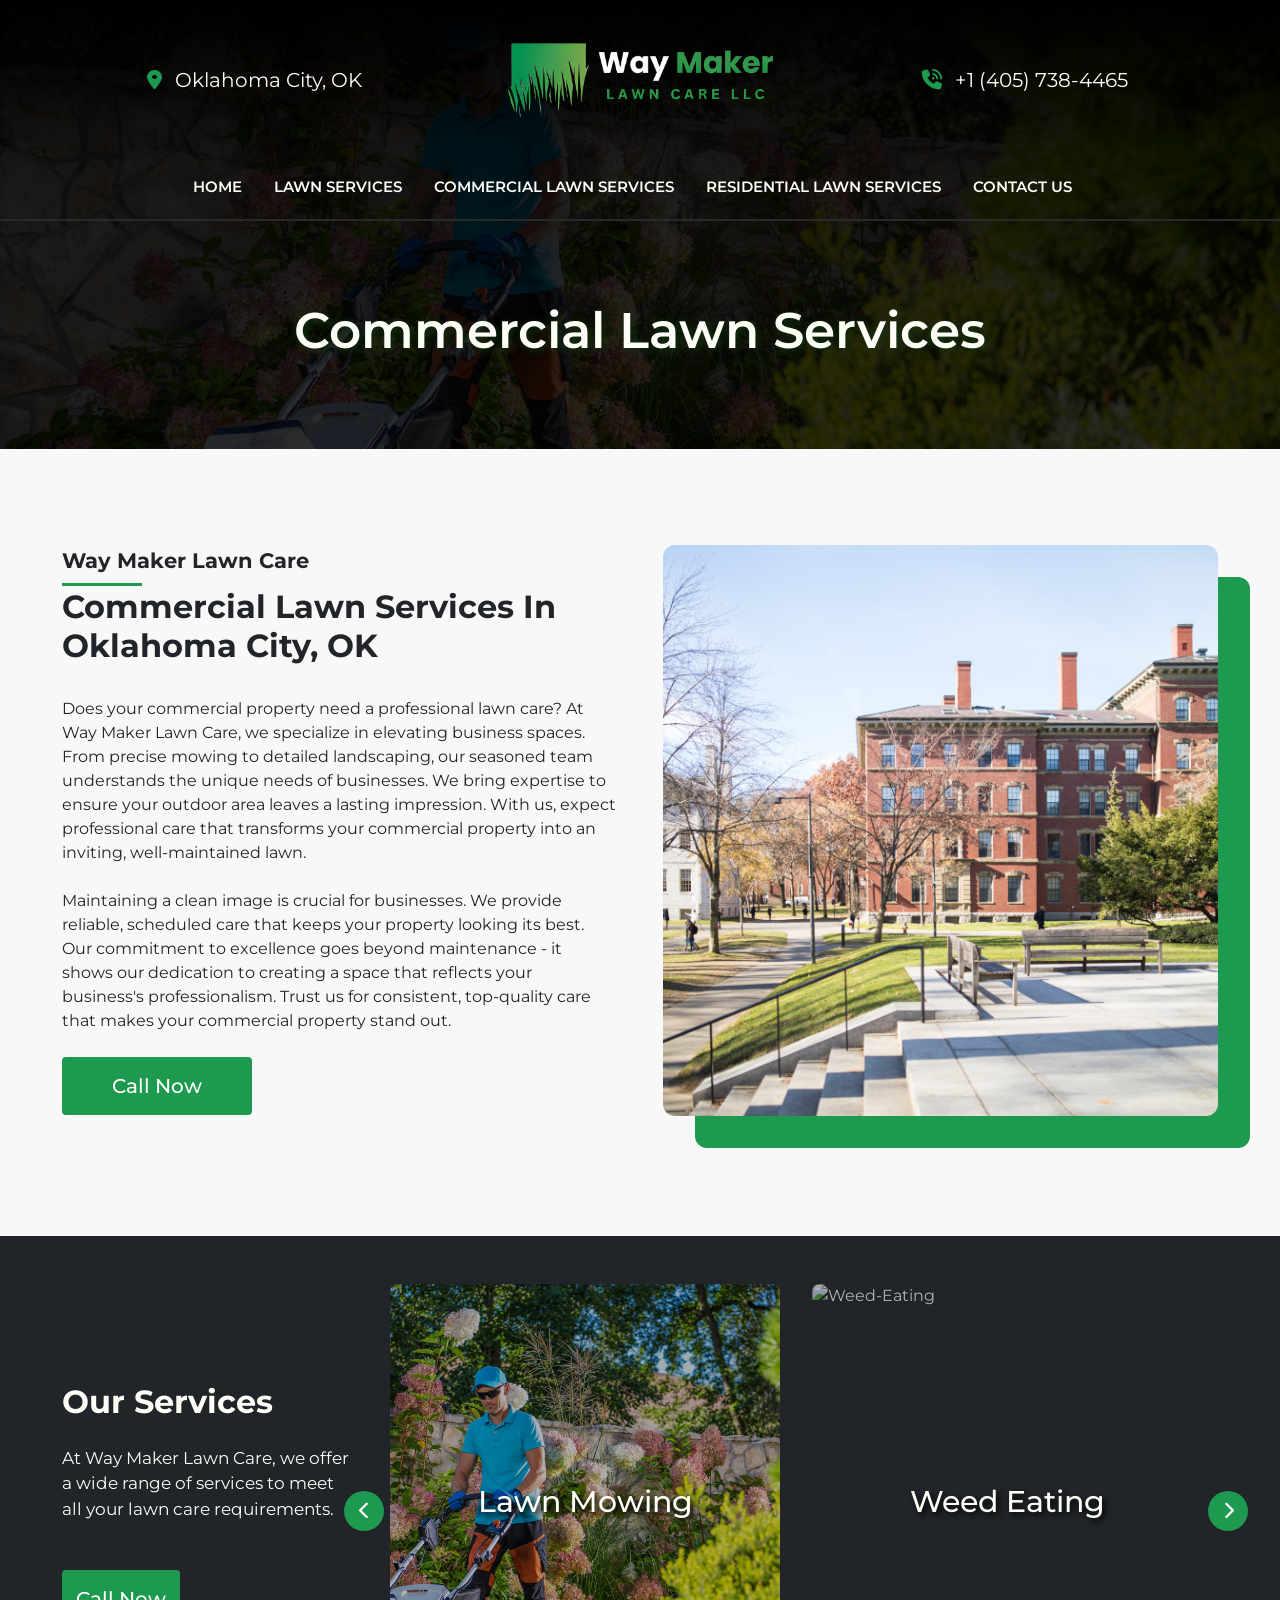
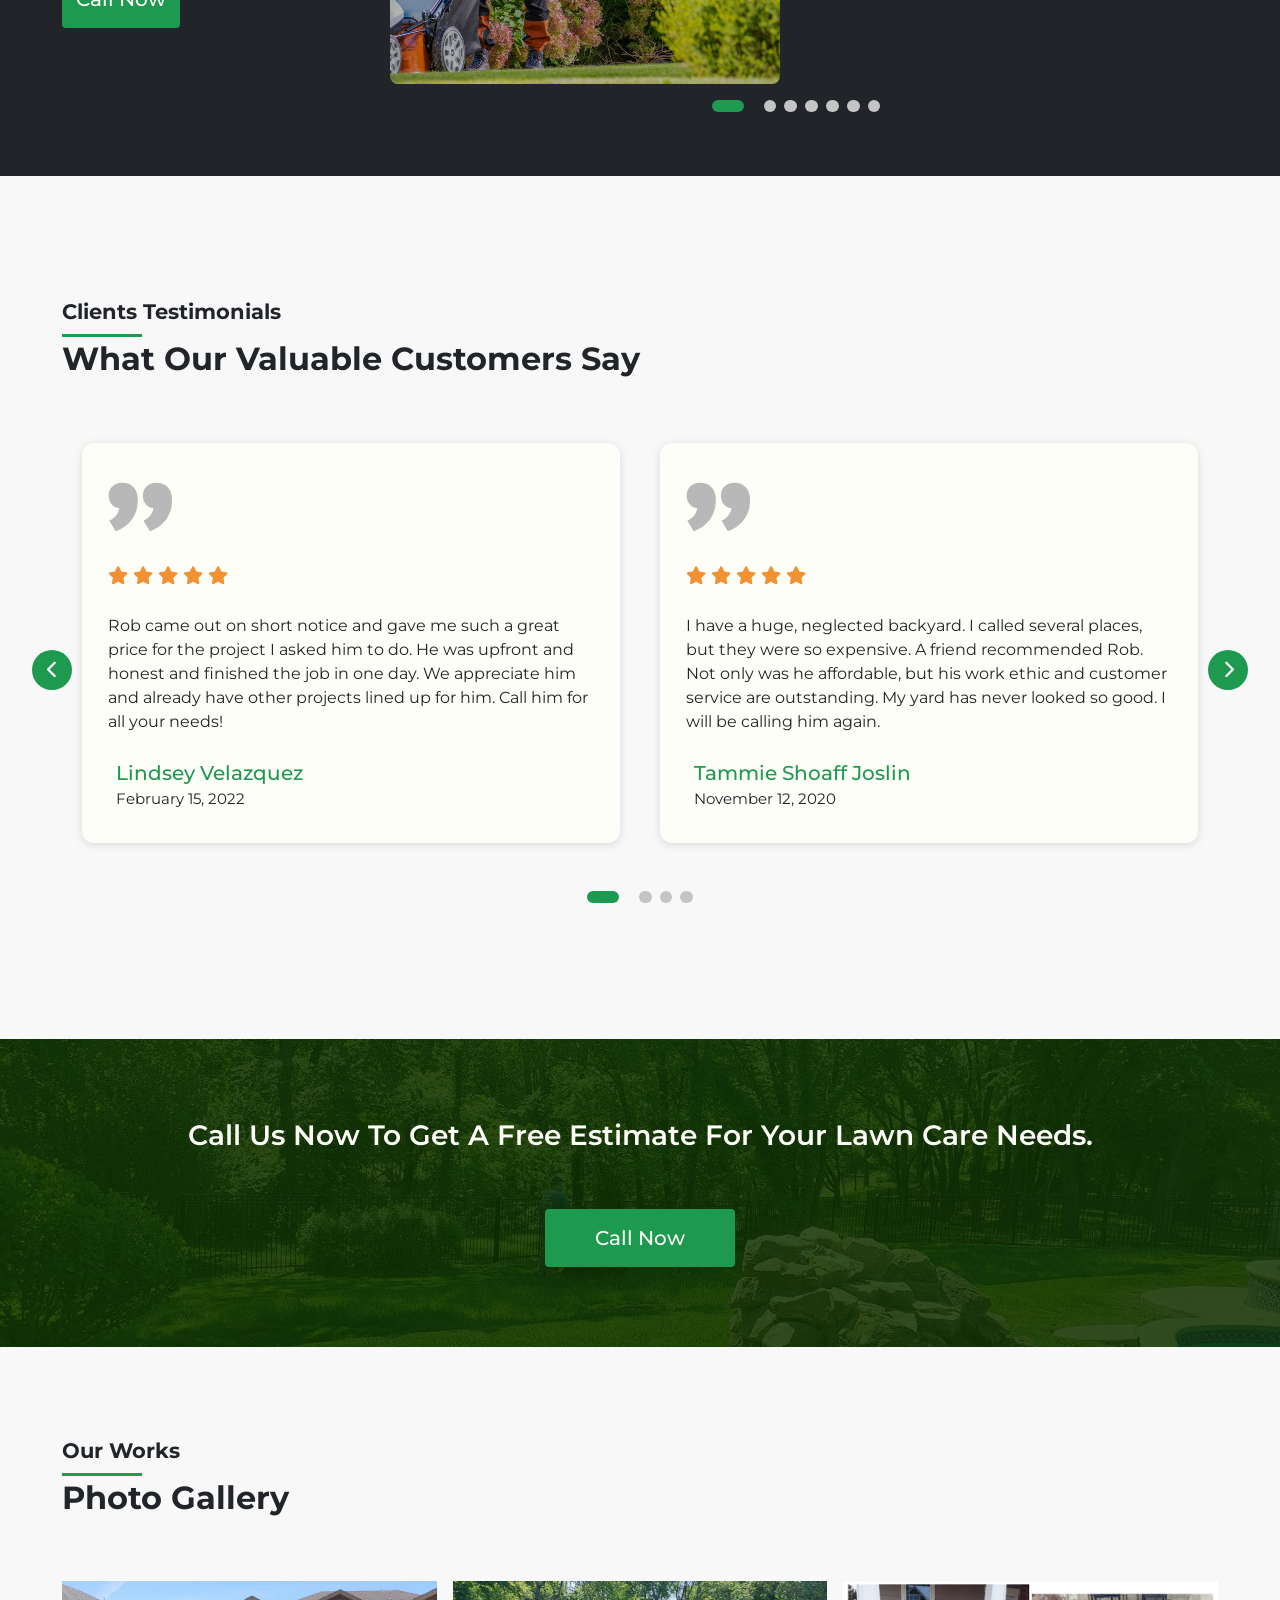
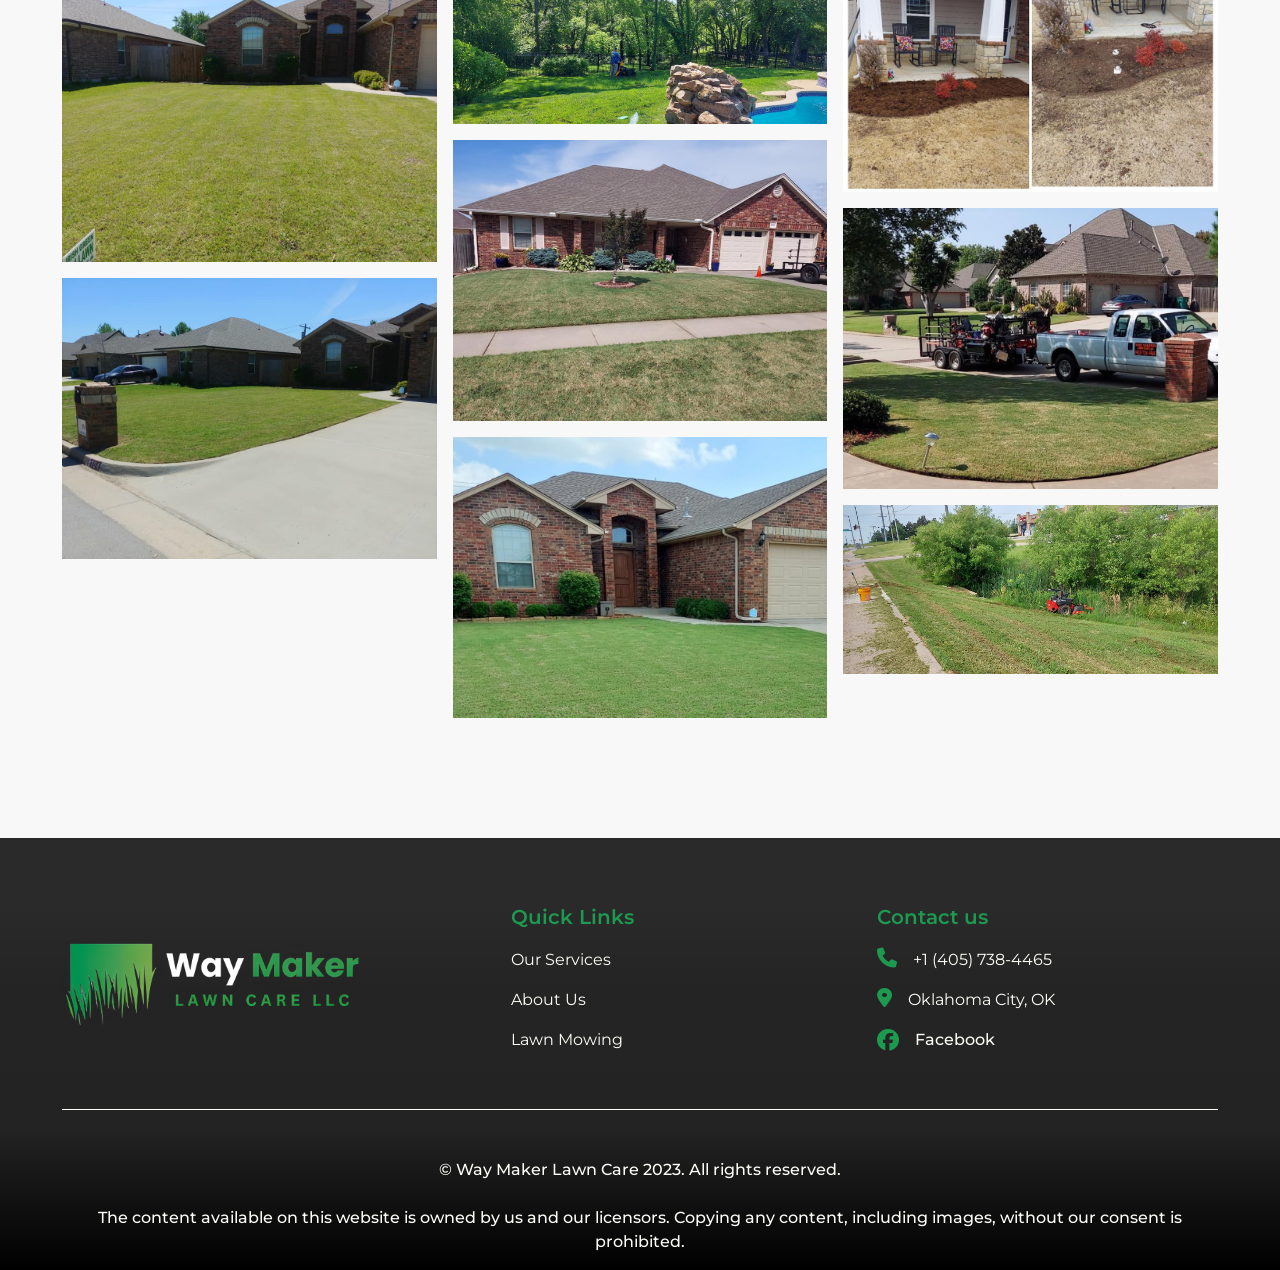
==== commerical-lawn-services-oklahoma-city.html @ 1c89752b "feat: seo" ====
<!DOCTYPE html>
<html lang="en">

<head>
    <meta charset="UTF-8">
    <meta http-equiv="X-UA-Compatible" content="IE=edge">
    <meta name="viewport" content="width=device-width, initial-scale=1 maximum-scale=1.0, user-scalable=no">
    <title>Commercial Lawn Services | Way Maker Lawn Care</title>

    <meta name="description" content="Discover top-notch commercial lawn services in Oklahoma City with Way Maker Lawn Care. Our expert team specializes in tailored solutions for businesses, ensuring inviting and well-maintained outdoor spaces. Trust us to keep your commercial property looking its best.">
    <meta name="keywords" content="commercial lawn services, Oklahoma City, business lawn care, professional landscaping, commercial property maintenance">
    
    <meta name="format-detection" content="telephone=no">

    <!-- CSS -->
    <link rel="stylesheet" href="/css/index.css">

    <link rel="stylesheet" href="https://cdnjs.cloudflare.com/ajax/libs/font-awesome/6.2.1/css/all.min.css"
        integrity="sha512-MV7K8+y+gLIBoVD59lQIYicR65iaqukzvf/nwasF0nqhPay5w/9lJmVM2hMDcnK1OnMGCdVK+iQrJ7lzPJQd1w=="
        crossorigin="anonymous" referrerpolicy="no-referrer">

    <link rel="apple-touch-icon" sizes="180x180" href="/img/apple-touch-icon.png">
    <link rel="icon" type="image/png" sizes="32x32" href="/img/favicon-32x32.png">
    <link rel="icon" type="image/png" sizes="16x16" href="/img/favicon-16x16.png">
    <link rel="manifest" href="/img/site.webmanifest">
</head>

<body>
    <!-- Navabr and Hero Section -->
    <section class="nav-hero inner-page position-relative" style="overflow: visible !important; overflow-x: hidden;">
        <!-- Upper Navbar -->
        <div class="top-information-div">
            <div class="container">
                <div class="top-information" data-aos="fade-down">
                    <div class="d-md-block d-none">
                        <a title="Location" href="#">
                            <i class="fa-solid fa-location-dot text-primary pe-2"></i> Oklahoma City, OK
                        </a>
                    </div>
                    <div class="d-xl-block d-none">
                        <a title="Homepage Navigation" href="/index.html"><img class="logo" src="/img/logo.png"
                                alt="Top Logo"></a>
                    </div>
                    <div>
                        <a title="Phone Number" href="tel:+14057384465">
                            <i class="fa-solid fa-phone-volume text-primary pe-2"></i> +1 (405) 738-4465
                        </a>
                    </div>
                </div>
            </div>
        </div>
        <!-- Navbar -->
        <nav class="navbar navbar-expand-xl navbar-dark" data-aos="fade-down">
            <div class="container">
                <!-- Logo Section (visible on extra large screens) -->
                <div class="logo-section d-xl-none d-inline">
                    <a title="Logo Navigation" href="/index.html"><img class="logo" src="/img/logo.png"
                            alt="Logo Image"></a>
                </div>
                <!-- Navbar Toggler for mobile -->
                <button class="navbar-toggler" type="button" data-bs-toggle="offcanvas"
                    data-bs-target="#offcanvasResponsive" aria-controls="offcanvasResponsive">
                    <span class="navbar-toggler-icon"></span>
                </button>

                <!-- Offcanvas for mobile -->
                <div class="offcanvas-xl offcanvas-end w-100" tabindex="-1" id="offcanvasResponsive"
                    aria-labelledby="offcanvasResponsiveLabel">
                    <div class="offcanvas-header bg-dark">
                        <!-- Logo Section (visible on extra large screens, within offcanvas) -->
                        <div class="logo-section mb-0 d-xl-none d-inline">
                            <a title="Homepage Navigation" href="/index.html"><img class="logo" src="/img/logo.png"
                                    alt="Canvas Logo"></a>
                        </div>

                        <!-- Close Button for offcanvas -->
                        <button type="button" class="btn-close btn-close-white" data-bs-dismiss="offcanvas"
                            data-bs-target="#offcanvasResponsive" aria-label="Close"></button>
                    </div>

                    <!-- Offcanvas Body (contains the navigation) -->
                    <div class="offcanvas-body w-100">
                        <!-- Navbar Nav -->
                        <ul class="navbar-nav w-100 mb-2 mb-lg-0">
                            <!-- First Navigation -->
                            <li class="nav-item">
                                <a class="nav-link" title="Home" href="/index.html">Home</a>
                            </li>
                            <!-- Second Navigation -->
                            <li class="nav-item">
                                <a class="nav-link" title="Lawn Services" href="/lawn-services-oklahoma-city.html">Lawn
                                    Services</a>
                            </li>
                            <!-- Third Navigation -->
                            <li class="nav-item">
                                <a class="nav-link" title="Commercial Lawn Services"
                                    href="/commerical-lawn-services-oklahoma-city.html">Commercial Lawn Services</a>
                            </li>
                            <!-- Fourth Navigation -->
                            <li class="nav-item">
                                <a class="nav-link" title="Residential Lawn Services"
                                    href="/residential-lawn-services-oklahoma-city.html">Residential Lawn Services</a>
                            </li>
                            <!-- Fifth Navigation -->
                            <li class="nav-item">
                                <a class="nav-link" title="Contact Us Navbar" href="/contact.html">Contact Us</a>
                            </li>
                        </ul>

                        <!-- Call Now Button (visible on extra large screens, within offcanvas) -->
                        <a title="Call Now"
                            class="btn btn-primary d-xl-none d-flex justify-content-center col-12 mt-4 fs-17 text-uppercase py-3"
                            href="tel:+14057384465">
                            Call Now
                        </a>
                    </div>
                </div>
            </div>
            <!-- /Container -->
        </nav>
        <!-- /Navbar -->

        <!-- Hero Section -->
        <div class="hero" data-aos="fade-down">
            <!-- Container for Hero Content -->
            <div class="container hero-content py-3 pb-5">
                <!-- Main Heading -->
                <h1 class="text-center">Commercial Lawn Services</h1>

            </div>
        </div>
        <!-- /Hero Section -->


        <!-- Background Image behind hero sections -->
        <img class="hero-img" src="/img/lawn-mowing.jpg" alt="Hero background Image">
    </section>

    <!-- About -->
    <section id="about" class="about-us light-section mt-5 pt-4" data-aos="fade-up">
        <div class="container">
            <div class="about-us-flex">
                <!-- Information Side -->
                <div class="info-div">
                    <p class="sub-header">Way Maker Lawn Care</p>
                    <h2 class="header">Commercial Lawn Services in Oklahoma City, OK </h2>
                    <p class="mb-4">
                        Does your commercial property need a professional lawn care? At Way Maker Lawn Care, we
                        specialize in elevating
                        business spaces. From precise mowing to detailed landscaping, our seasoned team understands the
                        unique
                        needs of businesses. We bring expertise to ensure your outdoor area leaves a lasting impression.
                        With us,
                        expect professional care that transforms your commercial property into an inviting,
                        well-maintained lawn.
                        <br><br>
                        Maintaining a clean image is crucial for businesses. We provide reliable, scheduled care that
                        keeps your
                        property looking its best. Our commitment to excellence goes beyond maintenance - it shows our
                        dedication
                        to creating a space that reflects your business's professionalism. Trust us for consistent,
                        top-quality
                        care that makes your commercial property stand out.
                    </p>

                    <a title="Call Now" class="btn btn-primary rounded-1 px-5 fs-20 fw-600" href="tel:+14057384465">
                        Call Now
                    </a>
                    <!-- <a href="#" title="Secondary" class="btn-secondary px-5 ms-2 btn">
                        Secondary
                    </a> -->
                </div>

                <!-- Img Side -->
                <div class="img-div">
                    <img src="/img/about-us-3.jpg" alt="About Us Img">
                </div>
            </div>
        </div>
    </section>

    <!-- Services Start -->
    <section data-aos="fade-up" id="service" class="services dark-section py-5">
        <div class="container d-flex flex-lg-row flex-column align-items-center justify-content-between">
            <div class="services-description">
                <!-- Section Heading -->
                <h2 class="header text-start mb-4">Our Services</h2>

                <!-- Description -->
                <p class="fs-17">
                    At Way Maker Lawn Care, we offer a wide range of services to meet all your lawn care requirements.
                </p>

                <!-- Call to Action Button -->
                <a title="Call Now" href="tel:+14057384465" class="btn btn-primary fs-19 mt-5">Call Now</a>
            </div>
            <div class="services-row">
                <!-- Service 1: Lawn Mowing -->
                <div class="service">
                    <div class="img-div">
                        <img src="/img/lawn-mowing.jpg" alt="Lawn Mowing">
                    </div>

                    <div class="hidden-info">
                        <h3>Lawn Mowing</h3>
                        <p>Keep your lawn looking neat and well-maintained with our expert mowing services.</p>
                        <a title="Call Now for Lawn Mowing" href="tel:+14057384465" class="btn btn-primary mt-3">Call
                            Now</a>
                    </div>
                </div>

                <!-- Service 2: Weed-Eating -->
                <div class="service">
                    <div class="img-div">
                        <img src="/img/weed-eating.jpg" alt="Weed-Eating">
                    </div>

                    <div class="hidden-info">
                        <h3>Weed Eating</h3>
                        <p>Eliminate unsightly weeds and promote a healthy lawn with our precision weed-eating service.
                        </p>
                        <a title="Call Now for Weed-Eating" href="tel:+14057384465" class="btn btn-primary mt-3">Call
                            Now</a>
                    </div>
                </div>

                <!-- Service 3: Edging -->
                <div class="service">
                    <div class="img-div">
                        <img src="/img/lawn-edging.jpg" alt="Edging">
                    </div>

                    <div class="hidden-info">
                        <h3>Edging</h3>
                        <p>Define the borders of your lawn for a polished look with our precise edging service.</p>
                        <a title="Call Now for Edging" href="tel:+14057384465" class="btn btn-primary mt-3">Call Now</a>
                    </div>
                </div>

                <!-- Service 4: Blow Off -->
                <div class="service">
                    <div class="img-div">
                        <img src="/img/lawn-blowing.jpg" alt="Blow Off">
                    </div>

                    <div class="hidden-info">
                        <h3>Blow Off</h3>
                        <p>Clear away debris and leaves to reveal the true beauty of your lawn with our blow off
                            service.</p>
                        <a title="Call Now for Blow Off" href="tel:+14057384465" class="btn btn-primary mt-3">Call
                            Now</a>
                    </div>
                </div>

                <!-- Service 5: Spring and Fall Cleanups -->
                <div class="service">
                    <div class="img-div">
                        <img src="/img/fallen-leaves.JPG" alt="Spring and Fall Cleanups">
                    </div>

                    <div class="hidden-info">
                        <h3>Spring and Fall Cleanups</h3>
                        <p>Refresh your outdoor space with thorough cleanups tailored for the changing seasons.</p>
                        <a title="Call Now for Cleanups" href="tel:+14057384465" class="btn btn-primary mt-3">Call
                            Now</a>
                    </div>
                </div>

                <!-- Service 6: Flowerbeds -->
                <div class="service">
                    <div class="img-div">
                        <img src="/img/flowerbeds.jpg" alt="Flowerbeds">
                    </div>

                    <div class="hidden-info">
                        <h3>Flowerbeds</h3>
                        <p>Add color and charm to your lawn with our expertly designed and maintained flowerbeds.</p>
                        <a title="Call Now for Flowerbeds" href="tel:+14057384465" class="btn btn-primary mt-3">Call
                            Now</a>
                    </div>
                </div>

                <!-- Service 8: Hedge Trimming -->
                <div class="service">
                    <div class="img-div">
                        <img src="/img/hedge-trimming.jpg" alt="Hedge Trimming">
                    </div>

                    <div class="hidden-info">
                        <h3>Hedge Trimming</h3>
                        <p>Keep your hedges tidy and well-groomed with our expert trimming service.</p>
                        <a title="Call Now for Hedge Trimming" href="tel:+14057384465" class="btn btn-primary mt-3">Call
                            Now</a>
                    </div>
                </div>
            </div>

        </div>
    </section>

    <!-- Testimonials -->
    <section class="testimonials">
        <div class="container" data-aos="fade-up">
            <div>
                <p class="sub-header ">Clients Testimonials</p>
                <h3 class="header">What our Valuable Customers say</h3>
            </div>

            <div class="testimonial-slider">
                <!-- Testimonial 1 -->
                <div class="column">
                    <img class="quote" src="/img/quote.png" alt="Quote Icon 1">
                    <p class="text-start ratings mt-4 fs-18 text-secondary">
                        <i class="fa-solid fa-star"></i>
                        <i class="fa-solid fa-star"></i>
                        <i class="fa-solid fa-star"></i>
                        <i class="fa-solid fa-star"></i>
                        <i class="fa-solid fa-star"></i>
                    </p>
                    <p class="data">
                        Rob came out on short notice and gave me such a great price for the project I asked him to do.
                        He was upfront and honest and finished the job in one day. We appreciate him and already have
                        other projects lined up for him. Call him for all your needs!

                    </p>
                    <div class="user-info">
                        <!-- Client Details -->
                        <div class="user-details">
                            <p class="name">Lindsey Velazquez</p>
                            <p class="address">February 15, 2022</p>
                        </div>
                    </div>
                </div>

                <!-- Testimonial 4 -->
                <div class="column">
                    <img class="quote" src="/img/quote.png" alt="Quote Icon 4">
                    <p class="text-start ratings mt-4 fs-18 text-secondary">
                        <i class="fa-solid fa-star"></i>
                        <i class="fa-solid fa-star"></i>
                        <i class="fa-solid fa-star"></i>
                        <i class="fa-solid fa-star"></i>
                        <i class="fa-solid fa-star"></i>
                    </p>
                    <p class="data">
                        I have a huge, neglected backyard. I called several places, but they were so expensive. A friend
                        recommended Rob. Not only was he affordable, but his work ethic and customer service are
                        outstanding. My yard has never looked so good. I will be calling him again.
                    </p>
                    <div class="user-info">
                        <div class="user-details">
                            <!-- Client Details -->
                            <p class="name">Tammie Shoaff Joslin</p>
                            <p class="address">November 12, 2020</p>
                        </div>
                    </div>
                </div>

                <!-- Testimonial 2 -->
                <div class="column">
                    <img class="quote" src="/img/quote.png" alt="Quote Icon 2">
                    <p class="text-start ratings mt-4 fs-18 text-secondary">
                        <i class="fa-solid fa-star"></i>
                        <i class="fa-solid fa-star"></i>
                        <i class="fa-solid fa-star"></i>
                        <i class="fa-solid fa-star"></i>
                        <i class="fa-solid fa-star"></i>
                    </p>
                    <p class="data">
                        Robbie redid all my flower beds and laid some sod. He was very detailed, did a great job and
                        his price was very very fair.
                        Thank You Robbie!
                    </p>
                    <div class="user-info">
                        <div class="user-details">
                            <!-- Client Details -->
                            <p class="name">Karie Cox</p>
                            <p class="address">January 22, 2021</p>
                        </div>
                    </div>
                </div>

                <!-- Testimonial 3 -->
                <div class="column">
                    <img class="quote" src="/img/quote.png" alt="Quote Icon 3">
                    <p class="text-start ratings mt-4 fs-18 text-secondary">
                        <i class="fa-solid fa-star"></i>
                        <i class="fa-solid fa-star"></i>
                        <i class="fa-solid fa-star"></i>
                        <i class="fa-solid fa-star"></i>
                        <i class="fa-solid fa-star"></i>
                    </p>
                    <p class="data">
                        You can’t find a more honest and hard working company. They are professional from start to
                        finish. I cannot recommend them enough!
                    </p>
                    <div class="user-info">
                        <div class="user-details">
                            <!-- Client Details -->
                            <p class="name">Lindsey Kay Dodoo</p>
                            <p class="address">November 13, 2020</p>
                        </div>
                    </div>
                </div>
            </div>
        </div>
    </section>

    <!-- CTA Section -->
    <section class="cta primary-overlay">
        <img class="bg-img" src="/img/gallery-3.jpg" alt="CTA BG">
        <div class="container" data-aos="fade-up">
            <!-- CTA Text -->
            <h4 class="text-center text-capitalize lh-100">Call Us Now to Get a Free Estimate for Your Lawn Care Needs.
            </h4>
            <!-- CTA Button -->
            <div class="d-flex justify-content-center">
                <a title="Call Now for Free Estimate" class="btn btn-primary rounded-1 px-5 fs-18 mt-5"
                    href="tel:+14057384465">Call Now</a>
            </div>
        </div>
    </section>


    <!-- Gallery Section -->
    <section id="gallery" class="gallery pt-3 light-section" data-aos="fade-up">
        <div class="container">
            <p class="sub-header">Our Works</p>
            <h3 class="header">Photo Gallery</h3>
            <div class="gallery-photos">

                <!-- First Photo -->
                <div class="image">
                    <a title="Gallery Photo 1" href="/img/gallery-1.jpg" data-lightbox="Gallery1">
                        <img src="/img/gallery-1.jpg" alt="Gallery Photo 1">
                    </a>
                </div>

                <!-- Second Photo -->
                <div class="image">
                    <a title="Gallery Photo 2" href="/img/gallery-2.jpg" data-lightbox="gallery2">
                        <img src="/img/gallery-2.jpg" alt="Gallery Photo 2">
                    </a>
                </div>

                <!-- Third Photo -->
                <div class="image">
                    <a title="Gallery Photo 3" href="/img/gallery-3.jpg" data-lightbox="gallery3">
                        <img src="/img/gallery-3.jpg" alt="Gallery Photo 3">
                    </a>
                </div>

                <!-- Fourth Photo -->
                <div class="image">
                    <a title="Gallery Photo 4" href="/img/gallery-4.jpg" data-lightbox="gallery4">
                        <img src="/img/gallery-4.jpg" alt="Gallery Photo 4">
                    </a>
                </div>

                <!-- Fifth Photo -->
                <div class="image">
                    <a title="Gallery Photo 5" href="/img/gallery-5.jpg" data-lightbox="gallery5">
                        <img src="/img/gallery-5.jpg" alt="Gallery Photo 5">
                    </a>
                </div>

                <!-- Sixth Photo -->
                <div class="image">
                    <a title="Gallery Photo 6" href="/img/gallery-6.jpg" data-lightbox="gallery6">
                        <img src="/img/gallery-6.jpg" alt="Gallery Photo 6">
                    </a>
                </div>

                <!-- Seventh Photo -->
                <div class="image">
                    <a title="Gallery Photo 7" href="/img/gallery-7.jpg" data-lightbox="gallery7">
                        <img src="/img/gallery-7.jpg" alt="Gallery Photo 7">
                    </a>
                </div>

                <!-- Eighth Photo -->
                <div class="image">
                    <a title="Gallery Photo 8" href="/img/gallery-8.jpg" data-lightbox="gallery8">
                        <img src="/img/gallery-8.jpg" alt="Gallery Photo 8">
                    </a>
                </div>
            </div>
        </div>
    </section>


    <!-- Footer -->
    <footer class="position-relative pt-3">
        <div class="container mt-5">
            <div class="row fw-500 fs-16">

                <!-- Img Side Column 1 -->
                <div class="col-lg pe-lg-5 me-lg-5 col-12 mb-lg-0 mb-5 text-lg-left">
                    <a title="Homepage Navigation" href="/index.html">
                        <img src="/img/logo.png" alt="logo footer" style="object-fit: contain;" height="100%"
                            class="d-inline-block mb-3" />
                    </a>
                </div>


                <!-- Column 2 -->
                <div class="col-lg col-md-4 col-12 mb-lg-0 mb-4 footer-col text-left">
                    <!-- Footer Title -->
                    <p class="mb-3 fw-600 footer-headline"> Quick Links</p>
                    <!-- Homepage Sections -->
                    <div class="footer-nav">
                        <p><a class="link" title="Our Services" href="/index.html#service">Our Services</a></p>
                        <p><a class="link" title="About Us" href="/index.html#about">About Us</a></p>
                        <p><a class="link" title="Lawn Mowing" href="/lawn-mowing-oklahoma-city.html">Lawn Mowing</a>
                        </p>
                    </div>
                </div>

                <!-- Column 3 -->
                <div class="col-lg col-md-4 col-12 mb-lg-0 mb-4 footer-col text-left">
                    <!-- Footer Title -->
                    <p class="mb-3 fw-600 footer-headline">Contact us</p>
                    <div class="footer-nav">
                        <!-- Phone Number -->
                        <p class="d-flex mb-3">
                            <i class="fs-20 fa-solid fa-phone me-3 text-primary"></i>
                            <a class="link" title="Footer Phone Number" href="tel:+14057384465"> +1 (405) 738-4465 </a>
                        </p>

                        <!-- Oklahoma City, OK -->
                        <p class="d-flex">
                            <i class="fa-solid fa-location-dot fs-20 me-3 text-primary"></i>
                            <span> Oklahoma City, OK</span>
                        </p>

                        <!-- Facebook -->
                        <a title="Facebook Navigation" class=" d-flex align-items-center link" target="_blank"
                            href="https://www.facebook.com/profile.php?id=100057590193836"><i
                                class="fs-22 fa-brands fa-facebook me-3 text-primary"></i> Facebook</a>

                    </div>
                </div>
            </div>
            <hr class="mt-4" />

            <p class="pt-2 pb-3 fw-500 text-white text-center border-1 border-top border-white pt-5">&copy;
                Way Maker Lawn Care 2023. All rights reserved.</p>
            <p class="pt-2 pb-3 fw-500 text-white text-center">The content available on this website is owned by us
                and
                our licensors. Copying any content, including images, without our consent is prohibited.</p>
        </div>
    </footer>


    <!-- Scripts -->
    <script src="https://code.jquery.com/jquery-3.6.1.min.js"
        integrity="sha256-o88AwQnZB+VDvE9tvIXrMQaPlFFSUTR+nldQm1LuPXQ=" crossorigin="anonymous"></script>


    <script src="/js/index.js"></script>
</body>

</html>
---- css/index.css ----
@charset "UTF-8";
@import url("https://fonts.googleapis.com/css2?family=Montserrat:ital,wght@0,100;0,200;0,300;0,400;0,500;0,600;0,700;0,800;0,900;1,100;1,200;1,300;1,400;1,500;1,600;1,700;1,800;1,900&display=swap");

/* Color Set */
:root {
  --primary: #1d9950;
  --secondary: rgb(240, 145, 51);
  --warning: rgb(165, 119, 21);
  --success: rgb(236, 225, 136);
  --danger: rgb(255, 77, 0);
  --dark: rgb(33, 37, 41);
  --info: rgb(128, 128, 128);
  --light: rgb(251, 251, 251);
  --black: rgb(48, 44, 44);
  --white: rgb(252, 254, 247);
  --creamWhite: rgb(247, 242, 237);
  --body: rgb(248, 248, 248);

  /* Headline */
  --headline-font: 'montserrat', sans-serif;
  --headline-font-weight: 700;

  /* Primary Texts */
  --primary-font: 'montserrat', sans-serif;
  --primary-font-weight: 400;

  /* Hyperlink Color */
  --ahref-color: var(--dark);
  --ahref-hover-color: var(--primary);

  /* Used for text */
  --bs-primary-rgb: 29, 153, 80;
  --bs-secondary-rgb: 240, 145, 51;
  --bs-success-rgb: 165, 119, 21;
  --bs-info-rgb: 128, 128, 128;
  --bs-warning-rgb: 165, 119, 21;
  --bs-danger-rgb: 255, 77, 0;
  --bs-light-rgb: 251, 251, 251;
  --bs-dark-rgb: 33, 37, 41;
  /* Finish */

  /* Navigation */
  --navigation-link-background: none;
  --navigation-link-color: var(--white);
  --navigation-link-border-color: var(--primary);
  --navigation-link-text-decoration: none;
  --navigation-link-hover-color: var(--primary);

  /* Hero */
  --hero-overlay: linear-gradient(180deg, rgb(0, 0, 0) 0%, rgba(0, 0, 0, 0.8240546218) 33%, rgba(0, 0, 0, 0.7484243697) 65%, rgba(0, 0, 0, 0.7120098039) 84%);
  --hero-heading-color: var(--white);
  --hero-font-size: 50px;
  --hero-font-weight: 600;
  --hero-highlighted-text: var(--primary);
  --hero-highlighted-text-font-weight: 700;
  --hero-paragraph-font-size: 20px;
  --hero-paragraph-color: var(--white);
  --hero-primary-button: var(--primary);
  --hero-primary-button-text: var(--white);
  --hero-secondary-button: transparent;
  --hero-secondary-button-text: var(--primary);

  /* Light Section */
  --light-section-background: var(--body);
  --light-section-text: var(--dark);
  --light-section-header-color: var(--dark);
  --light-section-sub-header-color: var(--dark);
  --light-section-sub-header-border-color: var(--primary);
  --light-section-primary-button: var(--primary);
  --light-section-primary-button-text: var(--white);
  --light-section-secondary-button: transparent;
  --light-section-secondary-button-text: var(--primary);
  --light-section-ahref-color: var(--dark);
  --light-section-ahref-hover-color: var(--primary);

  /* Dark Section */
  --dark-section-background: var(--dark);
  --dark-section-text: var(--white);
  --dark-section-header-color: var(--white);
  --dark-section-sub-header-color: var(--white);
  --dark-section-sub-header-border-color: var(--primary);
  --dark-section-primary-button: var(--primary);
  --dark-section-primary-button-text: var(--white);
  --dark-section-secondary-button: transparent;
  --dark-section-secondary-button-text: var(--primary);
  --dark-section-ahref-color: var(--white);
  --dark-section-ahref-hover-color: var(--primary);

  /* Footer */
  --footer-section-background: linear-gradient(0deg, rgba(0, 0, 0, 1) 0%, rgba(0, 0, 0, 0.8603816526610644) 33%, rgba(0, 0, 0, 0.8547794117647058) 65%, rgba(0, 0, 0, 0.8295693277310925) 84%);
  --footer-headline-color: var(--primary);
  --footer-section-text-color: var(--white);
  --footer-section-ahref-color: var(--white);
  --footer-section-ahref-hover-color: var(--white);

  /* Primary Overlay Section */
  --primary-overlay-bg-color: rgba(26, 82, 0, 0.5);
  --primary-overlay-header-color: var(--white);
  --primary-overlay-sub-header-color: var(--white);
  --primary-overlay-sub-header-border-color: var(--primary);
  --primary-overlay-primary-button: var(--primary);
  --primary-overlay-primary-button-text: var(--white);
  --primary-overlay-secondary-button: transparent;
  --primary-overlay-secondary-button-text: var(--primary);
  --primary-overlay-ahref-color: var(--white);
  --primary-overlay-ahref-hover-color: var(--primary);
}

/* Apply */
/* Light Section */
.light-section {
  background-color: var(--light-section-background);
}

.light-section p {
  color: var(--light-section-text);
}

.light-section .header {
  color: var(--light-section-header-color);
}

.light-section .sub-header {
  color: var(--light-section-sub-header-color);
}

.light-section .sub-header::after {
  background-color: var(--light-section-sub-header-border-color);
}

.light-section .btn-primary {
  border: 2px solid var(--light-section-primary-button) !important;
  background-color: var(--light-section-primary-button) !important;
  color: var(--light-section-primary-button-text) !important;
}

.light-section .btn-primary:hover {
  border: 2px solid var(--light-section-primary-button) !important;
  background-color: transparent !important;
  color: var(--light-section-primary-button) !important;
}

.light-section .btn-secondary {
  border: 2px solid var(--light-section-secondary-button-text) !important;
  background-color: var(--light-section-seconadary-button) !important;
  color: var(--light-section-secondary-button-text) !important;
}

.light-section .btn-secondary:hover {
  border: 2px solid var(--light-section-secondary-button-text) !important;
  background-color: var(--light-section-secondary-button-text) !important;
  color: var(--white) !important;
}

.light-section .link {
  color: var(--light-section-ahref-color);
}

.light-section .link:hover {
  color: var(--light-section-ahref-hover-color);
}

/* Dark Section */
.dark-section {
  background-color: var(--dark-section-background);
}

.dark-section p {
  color: var(--dark-section-text) !important;
}

.dark-section .header {
  color: var(--dark-section-header-color);
}

.dark-section .sub-header {
  color: var(--dark-section-sub-header-color);
}

.dark-section .sub-header::after {
  background-color: var(--dark-section-sub-header-border-color);
}

.dark-section .btn-primary {
  border: 2px solid var(--dark-section-primary-button) !important;
  background-color: var(--dark-section-primary-button) !important;
  color: var(--dark-section-primary-button-text) !important;
}

.dark-section .btn-primary:hover {
  border: 2px solid var(--dark-section-primary-button) !important;
  background-color: transparent !important;
  color: var(--dark-section-primary-button) !important;
}

.dark-section .btn-secondary {
  border: 2px solid var(--dark-section-secondary-button-text) !important;
  background-color: var(--dark-section-seconadary-button) !important;
  color: var(--dark-section-secondary-button-text) !important;
}

.dark-section .btn-secondary:hover {
  border: 2px solid var(--dark-section-secondary-button-text) !important;
  background-color: var(--dark-section-secondary-button-text) !important;
  color: var(--white) !important;
}

.dark-section .link {
  color: var(--dark-section-ahref-color);
}

.dark-section .link:hover {
  color: var(--dark-section-ahref-hover-color);
}


/* Primary Overlay */
.primary-overlay::after {
  position: absolute;
  content: "";
  background-color: var(--primary-overlay-bg-color);
  width: 100%;
  height: 100%;
  top: 0;
  left: 0;
  z-index: -1;
}

.primary-overlay .sub-header {
  color: var(--primary-overlay-sub-header-color);
}

.primary-overlay .header {
  color: var(--primary-overlay-header-color);
}

.primary-overlay .sub-header::after,
.primary-overlay .sub-header-center::after {
  background-color: var(--primary-overlay-sub-header-border-color);
}

.primary-overlay .btn-primary {
  border: 2px solid var(--primary-overlay-primary-button) !important;
  background-color: var(--primary-overlay-primary-button) !important;
  color: var(--primary-overlay-primary-button-text) !important;
}

.primary-overlay .btn-primary:hover {
  border: 2px solid var(--primary-overlay-primary-button) !important;
  background-color: transparent !important;
  color: var(--primary-overlay-primary-button) !important;
}

.primary-overlay .btn-secondary {
  border: 2px solid var(--primary-overlay-secondary-button-text) !important;
  background-color: var(--primary-overlay-secondary-button) !important;
  color: var(--primary-overlay-secondary-button-text) !important;
}

.primary-overlay .btn-secondary:hover {
  border: 2px solid var(--primary-overlay-secondary-button-text) !important;
  background-color: var(--primary-overlay-secondary-button-text) !important;
  color: var(--white) !important;
}

/* Hyperlinks */
.link {
  color: var(--ahref-color);
}

.link:hover {
  color: var(--ahref-hover-color);
}

:root,
[data-bs-theme=light] {

  --bs-blue: #0d6efd;
  --bs-indigo: #6610f2;
  --bs-purple: #6f42c1;
  --bs-pink: #d63384;
  --bs-red: #dc3545;
  --bs-orange: #fd7e14;
  --bs-yellow: #ffc107;
  --bs-green: #198754;
  --bs-teal: #20c997;
  --bs-cyan: #0dcaf0;
  --bs-black: var(--black);
  --bs-white: var(--white);
  --bs-gray: #6c757d;
  --bs-gray-dark: #343a40;
  --bs-gray-100: #f8f9fa;
  --bs-gray-200: #e9ecef;
  --bs-gray-300: #dee2e6;
  --bs-gray-400: #ced4da;
  --bs-gray-500: #adb5bd;
  --bs-gray-600: #6c757d;
  --bs-gray-700: #495057;
  --bs-gray-800: #343a40;
  --bs-gray-900: var(--dark);
  --bs-primary: var(--primary);
  --bs-secondary: var(--secondary);
  --bs-success: var(--success);
  --bs-info: var(--info);
  --bs-warning: var(--warning);
  --bs-danger: var(--danger);
  --bs-light: var(--light);
  --bs-dark: var(--dark);
  --bs-primary-text-emphasis: #234e02;
  --bs-secondary-text-emphasis: #603a14;
  --bs-success-text-emphasis: #5e5a36;
  --bs-info-text-emphasis: #333333;
  --bs-warning-text-emphasis: #423008;
  --bs-danger-text-emphasis: #661f00;
  --bs-light-text-emphasis: #495057;
  --bs-dark-text-emphasis: #495057;
  --bs-primary-bg-subtle: #def3cd;
  --bs-secondary-bg-subtle: #fce9d6;
  --bs-success-bg-subtle: #fbf9e7;
  --bs-info-bg-subtle: #e6e6e6;
  --bs-warning-bg-subtle: #ede4d0;
  --bs-danger-bg-subtle: #ffdbcc;
  --bs-light-bg-subtle: #fafcf9;
  --bs-dark-bg-subtle: #ced4da;
  --bs-primary-border-subtle: #bce79b;
  --bs-secondary-border-subtle: #f9d3ad;
  --bs-success-border-subtle: #f7f3cf;
  --bs-info-border-subtle: #cccccc;
  --bs-warning-border-subtle: #dbc9a1;
  --bs-danger-border-subtle: #ffb899;
  --bs-light-border-subtle: #e9ecef;
  --bs-dark-border-subtle: #adb5bd;
  --bs-white-rgb: 252, 254, 247;
  --bs-black-rgb: 48, 44, 44;
  --bs-font-sans-serif: system-ui, -apple-system, "Segoe UI", Roboto, "Helvetica Neue", "Noto Sans", "Liberation Sans", Arial, sans-serif, "Apple Color Emoji", "Segoe UI Emoji", "Segoe UI Symbol", "Noto Color Emoji";
  --bs-font-monospace: SFMono-Regular, Menlo, Monaco, Consolas, "Liberation Mono", "Courier New", monospace;
  --bs-gradient: linear-gradient(180deg, rgba(252, 254, 247, 0.15), rgba(252, 254, 247, 0));
  --bs-body-font-family: var(--bs-font-sans-serif);
  --bs-body-font-size: 1rem;
  --bs-body-font-weight: 400;
  --bs-body-line-height: 1.5;
  --bs-body-color: var(--dark);
  --bs-body-color-rgb: var(--dark);
  --bs-body-bg: var(--white);
  --bs-body-bg-rgb: 252, 254, 247;
  --bs-emphasis-color: var(--black);
  --bs-emphasis-color-rgb: 48, 44, 44;
  --bs-secondary-color: rgba(var(--dark), 0.75);
  --bs-secondary-color-rgb: var(--dark);
  --bs-secondary-bg: #e9ecef;
  --bs-secondary-bg-rgb: 233, 236, 239;
  --bs-tertiary-color: rgba(var(--dark), 0.5);
  --bs-tertiary-color-rgb: var(--dark);
  --bs-tertiary-bg: #f8f9fa;
  --bs-tertiary-bg-rgb: var(--light);
  --bs-link-color: var(--primary);
  --bs-link-color-rgb: 88, 195, 4;
  --bs-link-decoration: underline;
  --bs-link-hover-color: #469c03;
  --bs-link-hover-color-rgb: 70, 156, 3;
  --bs-code-color: #d63384;
  --bs-highlight-bg: #fff3cd;
  --bs-border-width: 1px;
  --bs-border-style: solid;
  --bs-border-color: #dee2e6;
  --bs-border-color-translucent: rgba(48, 44, 44, 0.175);
  --bs-border-radius: 0.375rem;
  --bs-border-radius-sm: 0.25rem;
  --bs-border-radius-lg: 0.5rem;
  --bs-border-radius-xl: 1rem;
  --bs-border-radius-xxl: 2rem;
  --bs-border-radius-2xl: var(--bs-border-radius-xxl);
  --bs-border-radius-pill: 50rem;
  --bs-box-shadow: 0 0.5rem 1rem rgba(48, 44, 44, 0.15);
  --bs-box-shadow-sm: 0 0.125rem 0.25rem rgba(48, 44, 44, 0.075);
  --bs-box-shadow-lg: 0 1rem 3rem rgba(48, 44, 44, 0.175);
  --bs-box-shadow-inset: inset 0 1px 2px rgba(48, 44, 44, 0.075);
  --bs-focus-ring-width: 0.25rem;
  --bs-focus-ring-opacity: 0.25;
  --bs-focus-ring-color: rgba(88, 195, 4, 0.25);
  --bs-form-valid-color: var(--success);
  --bs-form-valid-border-color: var(--success);
  --bs-form-invalid-color: #ff4d00;
  --bs-form-invalid-border-color: #ff4d00;
}

[data-bs-theme=dark] {
  color-scheme: dark;
  --bs-body-color: #adb5bd;
  --bs-body-color-rgb: 173, 181, 189;
  --bs-body-bg: var(--dark);
  --bs-body-bg-rgb: var(--dark);
  --bs-emphasis-color: var(--white);
  --bs-emphasis-color-rgb: 252, 254, 247;
  --bs-secondary-color: rgba(173, 181, 189, 0.75);
  --bs-secondary-color-rgb: 173, 181, 189;
  --bs-secondary-bg: #343a40;
  --bs-secondary-bg-rgb: 52, 58, 64;
  --bs-tertiary-color: rgba(173, 181, 189, 0.5);
  --bs-tertiary-color-rgb: 173, 181, 189;
  --bs-tertiary-bg: #2b3035;
  --bs-tertiary-bg-rgb: 43, 48, 53;
  --bs-primary-text-emphasis: #9bdb68;
  --bs-secondary-text-emphasis: #f6bd85;
  --bs-success-text-emphasis: #f4edb8;
  --bs-info-text-emphasis: #b3b3b3;
  --bs-warning-text-emphasis: #c9ad73;
  --bs-danger-text-emphasis: #ff9466;
  --bs-light-text-emphasis: #f8f9fa;
  --bs-dark-text-emphasis: #dee2e6;
  --bs-primary-bg-subtle: #122701;
  --bs-secondary-bg-subtle: #301d0a;
  --bs-success-bg-subtle: #2f2d1b;
  --bs-info-bg-subtle: #1a1a1a;
  --bs-warning-bg-subtle: #211804;
  --bs-danger-bg-subtle: #330f00;
  --bs-light-bg-subtle: #343a40;
  --bs-dark-bg-subtle: #323336;
  --bs-primary-border-subtle: #357502;
  --bs-secondary-border-subtle: #90571f;
  --bs-success-border-subtle: #8e8752;
  --bs-info-border-subtle: #4d4d4d;
  --bs-warning-border-subtle: #63470d;
  --bs-danger-border-subtle: #992e00;
  --bs-light-border-subtle: #495057;
  --bs-dark-border-subtle: #343a40;
  --bs-link-color: #9bdb68;
  --bs-link-hover-color: #afe286;
  --bs-link-color-rgb: 155, 219, 104;
  --bs-link-hover-color-rgb: 175, 226, 134;
  --bs-code-color: #e685b5;
  --bs-border-color: #495057;
  --bs-border-color-translucent: rgba(252, 254, 247, 0.15);
  --bs-form-valid-color: #75b798;
  --bs-form-valid-border-color: #75b798;
  --bs-form-invalid-color: #ea868f;
  --bs-form-invalid-border-color: #ea868f;
}

*,
*::before,
*::after {
  box-sizing: border-box;
}

@media (prefers-reduced-motion: no-preference) {
  :root {
    scroll-behavior: smooth;
  }
}

body {
  margin: 0;
  font-family: var(--bs-body-font-family);
  font-size: var(--bs-body-font-size);
  font-weight: var(--bs-body-font-weight);
  line-height: var(--bs-body-line-height);
  color: var(--bs-body-color);
  text-align: var(--bs-body-text-align);
  background-color: var(--bs-body-bg);
  -webkit-text-size-adjust: 100%;
  -webkit-tap-highlight-color: rgba(48, 44, 44, 0);
}

/* White Top Information */
/* .top-information-div {
  background-color: var(--white);
}


.top-information div a,
.top-information div p {
  color: var(--dark) !important;
  font-weight: 500;
}

nav {
  background-color: var(--primary);
} */

/* Completed */




/* Top Information */

@media (max-width: 768px) {
  .top-information-div{
  border-bottom: 2px solid var(--info);
  }
}
.top-information {
  display: grid;
  grid-template-columns: repeat(3, 1fr);
  align-items: center;
}



@media (max-width: 1200px) {
  .top-information {
    display: flex;
    justify-content: space-between;
    padding: 1rem 0;
  }
}

@media (max-width: 768px) {
  .top-information {
    justify-content: center;
  }
}

/* Top Navbar Section */
.top-information div {
  text-align: center;
  color: var(--white);
}

.top-information div a,
.top-information div p {
  color: var(--white);
  font-size: 20px;
}


/* Navbar */
nav {
  z-index: 2;
  width: 100%;
  height: fit-content;
}

@media (max-width: 1200px) {
  nav {
    padding: 16px 0;
  }
}

nav .navbar-nav {
  display: flex;
  flex-direction: row;
  justify-content: center;
  align-self: center;
}

@media (max-width: 1200px) {
  nav .navbar-nav {
    flex-direction: column;
  }
}

nav .navbar-nav .nav-link {
  color: var(--navigation-link-color);
  font-size: 16px;
  font-weight: 600;
  text-transform: uppercase;
  margin-right: 2rem;
  border-bottom: 4px solid transparent;
  transition: all 0.7s;
  text-decoration: var(--navigation-link-text-decoration);
  background: var(--navigation-link-background);
}

@media (max-width: 1400px) {
  nav .navbar-nav .nav-link {
    margin-right: 1rem;
  }
}

nav .navbar-nav .nav-link:hover {
  color: var(--navigation-link-hover-color);
  border-bottom: 3px solid var(--navigation-link-border-color);
}

@media (max-width: 1400px) {
  nav .navbar-nav .nav-link {
    font-size: 15px;
  }
}

@media (max-width: 1200px) {
  nav .navbar-nav .nav-link {
    color: var(--dark);
    text-align: center;
  }
}

.logo {
  width: 21rem;
  min-height: 10rem;
  object-fit: contain;
  /* filter: drop-shadow(0 0 1rem rgba(0, 0, 0, 0.5)); */
}

@media (max-width: 1400px) {
  .logo {
    width: 17rem;
  }
}

@media (max-width: 1200px) {
  .logo {
    width: 95%;
  }

  .logo-section {
    width: 21rem;
    max-width: calc(100% - 65px);
  }
}

@media (max-width: 768px) {
  .logo {
    width: 92%;
  }
  
  .logo-section {
    width: 18rem;
    max-width: calc(100% - 65px);
  }
}

/* Overall Navbar and Hero Section */
.nav-hero {
  width: 100%;
  height: auto;
  position: relative;
}

@media (max-width: 1200px) {
  .nav-hero {
    height: auto;
  }
}

.nav-hero::after {
  position: absolute;
  content: "";
  background: var(--hero-overlay);
  width: 100%;
  height: 100%;
  top: 0;
  left: 0;
  z-index: -1;
}

.nav-hero .hero,
.nav-hero .inner-hero {
  width: 100%;
  margin-top: 4rem;
}

.nav-hero .hero .btn-primary {
  border: 2px solid var(--hero-primary-button) !important;
  background-color: var(--hero-primary-button) !important;
  color: var(--hero-primary-button-text) !important;
  transition: all 0.3s
}

.nav-hero .hero .btn-primary:hover {
  border: 2px solid var(--hero-primary-button) !important;
  background-color: transparent !important;
  color: var(--hero-primary-button) !important;
}

.nav-hero .hero .btn-secondary {
  border: 2px solid var(--hero-secondary-button-text) !important;
  background-color: var(--hero-secondary-button) !important;
  color: var(--hero-secondary-button-text) !important;
}

.nav-hero .hero .btn-secondary:hover {
  border: 2px solid var(--hero-secondary-button-text) !important;
  background-color: var(--hero-secondary-button-text) !important;
  color: var(--white) !important;
}

@media (max-width: 1200px) {

  .nav-hero .hero,
  .nav-hero .inner-hero {
    margin-top: 1rem;
  }
}

.nav-hero .hero .hero-content,
.nav-hero .inner-hero .hero-content {
  padding: 3rem 0rem 10rem;
}

@media (max-width: 1200px) {

  .nav-hero .hero .hero-content,
  .nav-hero .inner-hero .hero-content {
    padding: 0rem 0rem 9rem;
  }
}

.nav-hero .hero h1,
.nav-hero .hero .h1,
.nav-hero .inner-hero h1,
.nav-hero .inner-hero .h1 {
  width: 95%;
  margin: 0 auto;
  text-transform: capitalize;
  color: var(--hero-heading-color);
  padding: 0 2rem;
  text-shadow: 2px 2px 8px rgb(18, 53, 17);
  font-weight: var(--hero-font-weight);
  font-size: var(--hero-font-size);
  line-height: 60px;
  margin-bottom: 2.5rem;
}

.nav-hero .hero h1 span {
  color: var(--hero-highlighted-text);
  font-weight: var(--hero-highlighted-text-font-weight);
}


@media (max-width: 768px) {

  .nav-hero .hero h1,
  .nav-hero .hero .h1,
  .nav-hero .inner-hero h1,
  .nav-hero .inner-hero .h1 {
    width: 100%;
    padding: 0 0rem;
    font-size: 40px;
  }
}

@media (max-width: 576px) {

  .nav-hero .hero h1,
  .nav-hero .hero .h1,
  .nav-hero .inner-hero h1,
  .nav-hero .inner-hero .h1 {
    font-size: 35px;
    margin-bottom: 1rem;
    line-height: inherit;
  }
}

.nav-hero .hero .hero-info,
.nav-hero .inner-hero .hero-info {
  width: 85%;
  margin: 0 auto;
  font-size: var(--hero-paragraph-font-size);
  color: var(--hero-paragraph-color);
  font-weight: 500;
  text-align: center;
  margin-top: 2rem;
  margin-bottom: 2rem;
  text-transform: capitalize;
}

@media (max-width: 576px) {

  .nav-hero .hero .hero-info,
  .nav-hero .inner-hero .hero-info {
    margin-top: 0.5rem;
    width: 95%;
    font-size: 18px;
  }
}

.nav-hero .hero-img {
  position: absolute;
  width: 100%;
  height: 100%;
  top: 0;
  z-index: -1;
  object-fit: cover;
}

/* Ratings Section Below Hero */
.ratings-div {
  margin-top: -8rem;
}

.ratings-div .ratings-grid {
  display: grid;
  grid-template-columns: repeat(3, 1fr);
  gap: 3.5rem;
  background-color: var(--light-section-background);
  box-shadow: 0 3px 20px rgba(0, 0, 0, 0.1);
  border-radius: 8px;
  width: 65%;
}

@media (max-width: 992px) {
  .ratings-div .ratings-grid {
    grid-template-columns: repeat(2, 1fr);
    gap: 2.2rem;
  }
}

@media (max-width: 576px) {
  .ratings-div .ratings-grid {
    grid-template-columns: repeat(1, 1fr);
    gap: 2.2rem;
    width: 90%;
  }
}

.ratings-div .ratings-grid .ratings-card {
  border: none;
  border-radius: 12px;
  margin-bottom: 10px;
  padding: 1.5rem 1rem;
  display: flex;
  align-items: center;
  flex-direction: column;
  transition: all 0.5s;
}

.ratings-div .ratings-grid .ratings-card img {
  width: 70px;
  height: 70px;
  margin-bottom: 1rem;
}

.ratings-div .ratings-grid .ratings-card h4,
.ratings-div .ratings-grid .ratings-card .h4 {
  font-size: 1.2rem;
  font-weight: 500;
}

.ratings-div .ratings-grid .ratings-card .ratings {
  font-size: 0.85rem;
  line-height: 24px;
  color: #FF9529;
  /*Ratings Color*/
  margin-top: 0.5rem;
}

.ratings-div .ratings-grid .ratings-card .ratings i {
  font-size: 20px;
}

@media (min-width: 576px) and (max-width: 992px) {
  .ratings-div .ratings-grid>*:nth-child(3) {
    grid-column: span 2;
    /* Makes it take full width in second row */
  }
}

/* About Us Section */
.about-us {
  padding-bottom: 3rem;
}

/* Abouts Us Flipped */
.about-us .opposite {
  flex-direction: row-reverse;
}

.about-us .opposite .img-div::after {
  right: inherit;
  left: -2rem;
  bottom: -2rem;
}

@media (max-width: 576px) {
  .about-us .opposite .img-div::after {
    right: inherit;
    left: -0.5rem;
    bottom: -0.5rem;
  }
}


.about-us .about-us-flex {
  display: flex;
  justify-content: space-between;
}

@media (max-width: 992px) {
  .about-us .about-us-flex {
    flex-direction: column;
  }
}

.about-us .about-us-flex .info-div {
  width: 48%;
}

@media (max-width: 992px) {
  .about-us .about-us-flex .info-div {
    width: 100%;
    margin-bottom: 2rem;
  }
}

.about-us .about-us-flex .img-div {
  width: 48%;
  height: 100%;
  position: relative;
  z-index: 2;
}

@media (max-width: 992px) {
  .about-us .about-us-flex .img-div {
    width: 100%;
  }
}

.about-us .about-us-flex .img-div img {
  width: 100%;
  height: 100%;
  object-fit: cover;
  border-radius: 12px;
  position: relative;
  z-index: 2;
}

.about-us .about-us-flex .img-div::after {
  position: absolute;
  content: "";
  background-color: var(--primary);
  width: 100%;
  height: 100%;
  border-radius: 12px;
  right: -2rem;
  bottom: -2rem;
  z-index: 1;
}

@media (max-width: 576px) {
  .about-us .about-us-flex .img-div::after {
    right: -0.5rem;
    bottom: -0.5rem;
  }
}

/* Services Section */
.services {
  color: var(--white);
  position: relative;
  z-index: 2;
}

.services .services-description {
  width: 25%;
}

@media (max-width: 992px) {
  .services .services-description {
    width: 100%;
  }
}

.services .services-row {
  width: 73%;
}

@media (max-width: 992px) {
  .services .services-row {
    width: 100%;
    margin-top: 1.5rem;
  }
}

.services .services-row .service {
  margin: 0 1rem;
  position: relative;
  border-radius: 8px;
  overflow: hidden;
  cursor: pointer;
}

.services .services-row .service:hover .hidden-info p,
.services .services-row .service:hover .hidden-info a {
  display: block;
}

.services .services-row .service:hover .img-div img {
  width: 100%;
  min-height: 25rem;
  object-fit: cover;
  filter: brightness(20%);
}

.services .services-row .service .hidden-info {
  position: absolute;
  top: 50%;
  transform: translateY(-50%);
  position: absolute;
  transform: translateX(-50%);
  left: 50%;
  z-index: 1;
  color: var(--white);
  width: 100%;
}

.services .services-row .service .hidden-info h3,
.services .services-row .service .hidden-info .h3 {
  text-align: center;
  white-space: nowrap;
  font-size: 30px;
  text-shadow: black 0.1em 0.1em 0.2em;
}

.services .services-row .service .hidden-info p {
  display: none;
  text-align: center;
  width: 95%;
}

.services .services-row .service .hidden-info a {
  display: none;
  text-align: center;
  color: var(--white);
  padding: 8px 16px;
  width: fit-content;
  margin: 0 auto;
  margin-top: 0.7rem;
  border-radius: 8px;
  font-size: 17px;
}

.services .services-row .service .img-div {
  width: 100%;
  height: 100%;
}

.services .services-row .service .img-div img {
  width: 100%;
  min-height: 25rem;
  object-fit: cover;
  filter: brightness(70%);
}

/* CTA Section */
.cta {
  position: relative;
  padding: 5rem 0;
}

.cta .bg-img {
  position: absolute;
  width: 100%;
  height: 100%;
  left: 0;
  top: 0;
  filter: brightness(30%);
  object-fit: cover;
  z-index: -3;
}

.cta h4,
.cta .h4 {
  font-size: 28px;
  font-weight: 600;
  position: relative;
  color: var(--white);
  z-index: 2 !important;
}

/* Testimonials Section */
.testimonials {
  padding: 3rem 0;
  position: relative;
}

.testimonials .bg-img {
  position: absolute;
  filter: brightness(35%);
  width: 100%;
  height: 100%;
  top: 0;
  left: 0;
  object-fit: cover;
  z-index: -1;
}

.testimonials .testimonial-slider .column {
  margin-top: 2rem;
  margin-bottom: 2rem;
  padding: 2rem 1.6rem;
  box-shadow: rgba(99, 99, 99, 0.2) 0px 2px 8px 0px;
  border-radius: 12px;
  background-color: var(--white);
  min-height: 320px;
}

.testimonials .testimonial-slider .column .quote {
  width: 4rem;
  filter: grayscale(100%);
}

.testimonials .testimonial-slider .column .data {
  margin: 1.5rem 0;
  color: var(--dark);
}

.testimonials .testimonial-slider .column .user-info {
  display: flex;
  align-items: center;
}

.testimonials .testimonial-slider .column .user-info .user-details {
  padding-left: 0.5rem;
}

.testimonials .testimonial-slider .column .user-info .user-details .name {
  font-weight: 500;
  font-size: 20px;
  color: var(--primary);
}

.testimonials .testimonial-slider .column .user-info .user-details .address {
  font-size: 15px;
}

/* Extra Services Section */
.services-summary .process {
  display: flex;
  align-items: center;
  justify-content: center;
  margin: 0 auto;
  margin-bottom: 3rem;
  width: 50%;
}

@media (max-width: 992px) {
  .services-summary .process {
    width: 100%;
  }
}

@media (max-width: 576px) {
  .services-summary .process {
    flex-direction: column;
    align-items: start;
  }
}

.services-summary .process .number {
  border: 4px solid var(--primary);
  border-radius: 50%;
  margin-right: 4rem;
}

@media (max-width: 576px) {
  .services-summary .process .number {
    margin-right: 0rem;
    margin-bottom: 1rem;
  }
}

.services-summary .process .number h2,
.services-summary .process .number .h2 {
  width: 5rem !important;
  height: 5rem;
  display: flex;
  justify-content: center;
  align-items: center;
}

.services-summary .process .process-info h2,
.services-summary .process .process-info .h2 {
  font-size: 30px;
  font-weight: 600;
  color: var(--dark);
  padding-bottom: 1rem;
}

.services-summary .process .process-info p {
  font-size: 20px;
  font-weight: 500;
  color: var(--dark);
}

@media (max-width: 576px) {
  .services-summary .process .process-info p {
    text-align: center;
  }
}

/* Service Areas */
.service-areas {
  padding: 3rem 0;
}

.service-areas .bg-img {
  position: absolute;
  width: 100%;
  height: 100%;
  top: 0;
  left: 0;
  z-index: -2;
  object-fit: cover;
  filter: brightness(30%);
}

.service-areas .cities {
  display: grid;
  grid-template-columns: repeat(3, 1fr);
  justify-content: center;
  column-gap: 1rem;
  margin-top: 2rem;
  list-style-type: circle;
}

@media (max-width: 768px) {
  .service-areas .cities {
    grid-template-columns: repeat(2, 1fr);
  }
}

@media (max-width: 330px) {
  .service-areas .cities {
    grid-template-columns: repeat(1, 1fr);
  }
}

.service-areas .cities li {
  padding-bottom: 0.5rem;
  font-weight: 500;
  width: fit-content;
  margin: 0 auto;
  color: var(--white);
}

/* Galery Section */
.gallery .gallery-photos {
  column-count: 3;
  --webkit-column-count: 3;
  --moz-column-count: 3;
  gap: 1rem;
  padding: 2rem 0rem;
}

@media (max-width: 768px) {
  .gallery .gallery-photos {
    column-count: 2;
  }
}


@media (max-width: 576px) {
  .gallery .gallery-photos {
    column-count: 1;
  }
}

.gallery .gallery-photos .image {
  position: relative;
  overflow: hidden;
}

.gallery .gallery-photos .image img {
  height: auto;
  max-height: 25rem;
  object-fit: cover;
  width: 100%;
  margin-bottom: 1rem;
}

.gallery .gallery-photos .image img:hover {
  transform: scale(0.97);
}

/* Footer Section */
footer {
  background: var(--footer-section-background)
}

footer img {
  width: 300px;
}

@media (max-width: 350px) {
  footer img {
    width: calc(100% - 30px);
  }
}

footer .footer-nav {
  color: var(--white);
}

.footer-headline {
  color: var(--footer-headline-color);
  font-size: 20px;
}

footer .link {
  color: var(--footer-section-ahref-color);
}

footer .link:hover {
  color: var(--footer-section-ahref-hover-color);
}

footer .footer-nav p,
footer .footer-nav span {
  color: var(--footer-section-text-color);
}

footer .footer-nav p {
  margin-bottom: 1rem;
}



.error-page img {
  width: 100%;
  height: 100%;
  max-height: 70vh;
  object-fit: contain;
}

.contact .flex {
  display: flex;
  justify-content: space-between;
  gap: 0rem;
}

@media (max-width: 992px) {
  .contact .flex {
    flex-direction: column;
    row-gap: 1rem;
  }
}

.contact .flex .info-section {
  width: 30%;
  background-color: var(--dark);
  padding: 2rem 1.5rem;
}

@media (max-width: 1400px) {
  .contact .flex .info-section {
    width: 45%;
  }
}

@media (max-width: 992px) {
  .contact .flex .info-section {
    width: 100%;
  }
}

.contact .flex .info-section h4,
.contact .flex .info-section .h4 {
  color: var(--white);
  font-weight: 600;
  font-size: 35px;
  padding-bottom: 2rem;
}

.contact .flex .info-section .unit {
  color: var(--white);
  display: flex;
  align-items: center;
  flex-direction: row;
  padding-bottom: 2rem;
}

.contact .flex .info-section .unit i {
  color: var(--secondary);
}

.contact .flex .info-section .unit a {
  color: var(--white);
  text-decoration: underline !important;
}

.contact .flex .map-section {
  width: 70%;
}

@media (max-width: 1400px) {
  .contact .flex .map-section {
    width: 55%;
  }
}

@media (max-width: 992px) {
  .contact .flex .map-section {
    width: 100%;
  }

  .contact .flex .map-section iframe {
    min-height: 20rem;
  }
}

hr {
  margin: 1rem 0;
  color: inherit;
  border: 0;
  border-top: var(--bs-border-width) solid;
  opacity: 0.25;
}

h6,
.h6,
h5,
.h5,
h4,
.h4,
h3,
.h3,
h2,
.h2,
h1,
.h1 {
  margin-top: 0;
  margin-bottom: 0.5rem;
  font-weight: 500;
  line-height: 1.2;
  color: var(--bs-heading-color, inherit);
}

h1,
.h1 {
  font-size: calc(1.375rem + 1.5vw);
}

@media (min-width: 1200px) {

  h1,
  .h1 {
    font-size: 2.5rem;
  }
}

h2,
.h2 {
  font-size: calc(1.325rem + 0.9vw);
}

@media (min-width: 1200px) {

  h2,
  .h2 {
    font-size: 2rem;
  }
}

h3,
.h3 {
  font-size: calc(1.3rem + 0.6vw);
}

@media (min-width: 1200px) {

  h3,
  .h3 {
    font-size: 1.75rem;
  }
}

h4,
.h4 {
  font-size: calc(1.275rem + 0.3vw);
}

@media (min-width: 1200px) {

  h4,
  .h4 {
    font-size: 1.5rem;
  }
}

h5,
.h5 {
  font-size: 1.25rem;
}

h6,
.h6 {
  font-size: 1rem;
}

p {
  margin-top: 0;
  margin-bottom: 1rem;
}

abbr[title] {
  text-decoration: underline dotted;
  cursor: help;
  text-decoration-skip-ink: none;
}

address {
  margin-bottom: 1rem;
  font-style: normal;
  line-height: inherit;
}

ol,
ul {
  padding-left: 2rem;
}

ol,
ul,
dl {
  margin-top: 0;
  margin-bottom: 1rem;
}

ol ol,
ul ul,
ol ul,
ul ol {
  margin-bottom: 0;
}

dt {
  font-weight: 700;
}

dd {
  margin-bottom: 0.5rem;
  margin-left: 0;
}

blockquote {
  margin: 0 0 1rem;
}

b,
strong {
  font-weight: bolder;
}

small,
.small {
  font-size: 0.875em;
}

mark,
.mark {
  padding: 0.1875em;
  background-color: var(--bs-highlight-bg);
}

sub,
sup {
  position: relative;
  font-size: 0.75em;
  line-height: 0;
  vertical-align: baseline;
}

sub {
  bottom: -0.25em;
}

sup {
  top: -0.5em;
}

a {
  color: rgba(var(--bs-link-color-rgb), var(--bs-link-opacity, 1));
  text-decoration: underline;
}

a:hover {
  --bs-link-color-rgb: var(--bs-link-hover-color-rgb);
}

a:not([href]):not([class]),
a:not([href]):not([class]):hover {
  color: inherit;
  text-decoration: none;
}

pre,
code,
kbd,
samp {
  font-family: var(--bs-font-monospace);
  font-size: 1em;
}

pre {
  display: block;
  margin-top: 0;
  margin-bottom: 1rem;
  overflow: auto;
  font-size: 0.875em;
}

pre code {
  font-size: inherit;
  color: inherit;
  word-break: normal;
}

code {
  font-size: 0.875em;
  color: var(--bs-code-color);
  word-wrap: break-word;
}

a>code {
  color: inherit;
}

kbd {
  padding: 0.1875rem 0.375rem;
  font-size: 0.875em;
  color: var(--bs-body-bg);
  background-color: var(--bs-body-color);
  border-radius: 0.25rem;
}

kbd kbd {
  padding: 0;
  font-size: 1em;
}

figure {
  margin: 0 0 1rem;
}

img,
svg {
  vertical-align: middle;
}

table {
  caption-side: bottom;
  border-collapse: collapse;
}

caption {
  padding-top: 0.5rem;
  padding-bottom: 0.5rem;
  color: var(--bs-secondary-color);
  text-align: left;
}

th {
  text-align: inherit;
  text-align: -webkit-match-parent;
}

thead,
tbody,
tfoot,
tr,
td,
th {
  border-color: inherit;
  border-style: solid;
  border-width: 0;
}

label {
  display: inline-block;
}

button {
  border-radius: 0;
}

button:focus:not(:focus-visible) {
  outline: 0;
}

input,
button,
select,
optgroup,
textarea {
  margin: 0;
  font-family: inherit;
  font-size: inherit;
  line-height: inherit;
}

button,
select {
  text-transform: none;
}

[role=button] {
  cursor: pointer;
}

select {
  word-wrap: normal;
}

select:disabled {
  opacity: 1;
}

[list]:not([type=date]):not([type=datetime-local]):not([type=month]):not([type=week]):not([type=time])::-webkit-calendar-picker-indicator {
  display: none !important;
}

button,
[type=button],
[type=reset],
[type=submit] {
  -webkit-appearance: button;
}

button:not(:disabled),
[type=button]:not(:disabled),
[type=reset]:not(:disabled),
[type=submit]:not(:disabled) {
  cursor: pointer;
}

::-moz-focus-inner {
  padding: 0;
  border-style: none;
}

textarea {
  resize: vertical;
}

fieldset {
  min-width: 0;
  padding: 0;
  margin: 0;
  border: 0;
}

legend {
  float: left;
  width: 100%;
  padding: 0;
  margin-bottom: 0.5rem;
  font-size: calc(1.275rem + 0.3vw);
  line-height: inherit;
}

@media (min-width: 1200px) {
  legend {
    font-size: 1.5rem;
  }
}

legend+* {
  clear: left;
}

::-webkit-datetime-edit-fields-wrapper,
::-webkit-datetime-edit-text,
::-webkit-datetime-edit-minute,
::-webkit-datetime-edit-hour-field,
::-webkit-datetime-edit-day-field,
::-webkit-datetime-edit-month-field,
::-webkit-datetime-edit-year-field {
  padding: 0;
}

::-webkit-inner-spin-button {
  height: auto;
}

[type=search] {
  outline-offset: -2px;
  -webkit-appearance: textfield;
}

/* rtl:raw:
[type="tel"],
[type="url"],
[type="email"],
[type="number"] {
  direction: ltr;
}
*/
::-webkit-search-decoration {
  -webkit-appearance: none;
}

::-webkit-color-swatch-wrapper {
  padding: 0;
}

::file-selector-button {
  font: inherit;
  -webkit-appearance: button;
}

output {
  display: inline-block;
}

iframe {
  border: 0;
}

summary {
  display: list-item;
  cursor: pointer;
}

progress {
  vertical-align: baseline;
}

[hidden] {
  display: none !important;
}

.lead {
  font-size: 1.25rem;
  font-weight: 300;
}

.display-1 {
  font-size: calc(1.625rem + 4.5vw);
  font-weight: 300;
  line-height: 1.2;
}

@media (min-width: 1200px) {
  .display-1 {
    font-size: 5rem;
  }
}

.display-2 {
  font-size: calc(1.575rem + 3.9vw);
  font-weight: 300;
  line-height: 1.2;
}

@media (min-width: 1200px) {
  .display-2 {
    font-size: 4.5rem;
  }
}

.display-3 {
  font-size: calc(1.525rem + 3.3vw);
  font-weight: 300;
  line-height: 1.2;
}

@media (min-width: 1200px) {
  .display-3 {
    font-size: 4rem;
  }
}

.display-4 {
  font-size: calc(1.475rem + 2.7vw);
  font-weight: 300;
  line-height: 1.2;
}

@media (min-width: 1200px) {
  .display-4 {
    font-size: 3.5rem;
  }
}

.display-5 {
  font-size: calc(1.425rem + 2.1vw);
  font-weight: 300;
  line-height: 1.2;
}

@media (min-width: 1200px) {
  .display-5 {
    font-size: 3rem;
  }
}

.display-6 {
  font-size: calc(1.375rem + 1.5vw);
  font-weight: 300;
  line-height: 1.2;
}

@media (min-width: 1200px) {
  .display-6 {
    font-size: 2.5rem;
  }
}

.list-unstyled {
  padding-left: 0;
  list-style: none;
}

.list-inline {
  padding-left: 0;
  list-style: none;
}

.list-inline-item {
  display: inline-block;
}

.list-inline-item:not(:last-child) {
  margin-right: 0.5rem;
}

.initialism {
  font-size: 0.875em;
  text-transform: uppercase;
}

.blockquote {
  margin-bottom: 1rem;
  font-size: 1.25rem;
}

.blockquote> :last-child {
  margin-bottom: 0;
}

.blockquote-footer {
  margin-top: -1rem;
  margin-bottom: 1rem;
  font-size: 0.875em;
  color: #6c757d;
}

.blockquote-footer::before {
  content: "— ";
}

.img-fluid {
  max-width: 100%;
  height: auto;
}

.img-thumbnail {
  padding: 0.25rem;
  background-color: var(--bs-body-bg);
  border: var(--bs-border-width) solid var(--bs-border-color);
  border-radius: var(--bs-border-radius);
  max-width: 100%;
  height: auto;
}

.figure {
  display: inline-block;
}

.figure-img {
  margin-bottom: 0.5rem;
  line-height: 1;
}

.figure-caption {
  font-size: 0.875em;
  color: var(--bs-secondary-color);
}

.container,
.container-fluid,
.container-xxl,
.container-xl,
.container-lg,
.container-md,
.container-sm {
  --bs-gutter-x: 1.5rem;
  --bs-gutter-y: 0;
  width: 100%;
  padding-right: calc(var(--bs-gutter-x) * 0.5);
  padding-left: calc(var(--bs-gutter-x) * 0.5);
  margin-right: auto;
  margin-left: auto;
}

@media (min-width: 576px) {

  .container-sm,
  .container-vm,
  .container {
    max-width: 540px;
  }
}

@media (min-width: 768px) {

  .container-md,
  .container-sm,
  .container-vm,
  .container {
    max-width: 750px;
  }
}

@media (min-width: 992px) {

  .container-lg,
  .container-md,
  .container-sm,
  .container-vm,
  .container {
    max-width: 960px;
  }
}

@media (min-width: 1200px) {

  .container-xl,
  .container-lg,
  .container-md,
  .container-sm,
  .container-vm,
  .container {
    max-width: 1180px;
  }
}

@media (min-width: 1400px) {

  .container-xxl,
  .container-xl,
  .container-lg,
  .container-md,
  .container-sm,
  .container-vm,
  .container {
    max-width: 1360px;
  }
}

:root {
  --bs-breakpoint-xs: 0;
  --bs-breakpoint-vm: 390px;
  --bs-breakpoint-sm: 576px;
  --bs-breakpoint-md: 768px;
  --bs-breakpoint-lg: 992px;
  --bs-breakpoint-xl: 1200px;
  --bs-breakpoint-xxl: 1400px;
}

.row {
  --bs-gutter-x: 1.5rem;
  --bs-gutter-y: 0;
  display: flex;
  flex-wrap: wrap;
  margin-top: calc(-1 * var(--bs-gutter-y));
  margin-right: calc(-0.5 * var(--bs-gutter-x));
  margin-left: calc(-0.5 * var(--bs-gutter-x));
}

.row>* {
  flex-shrink: 0;
  width: 100%;
  max-width: 100%;
  padding-right: calc(var(--bs-gutter-x) * 0.5);
  padding-left: calc(var(--bs-gutter-x) * 0.5);
  margin-top: var(--bs-gutter-y);
}

.col {
  flex: 1 0 0%;
}

.row-cols-auto>* {
  flex: 0 0 auto;
  width: auto;
}

.row-cols-1>* {
  flex: 0 0 auto;
  width: 100%;
}

.row-cols-2>* {
  flex: 0 0 auto;
  width: 50%;
}

.row-cols-3>* {
  flex: 0 0 auto;
  width: 33.3333333333%;
}

.row-cols-4>* {
  flex: 0 0 auto;
  width: 25%;
}

.row-cols-5>* {
  flex: 0 0 auto;
  width: 20%;
}

.row-cols-6>* {
  flex: 0 0 auto;
  width: 16.6666666667%;
}

.col-auto {
  flex: 0 0 auto;
  width: auto;
}

.col-1 {
  flex: 0 0 auto;
  width: 8.33333333%;
}

.col-2 {
  flex: 0 0 auto;
  width: 16.66666667%;
}

.col-3 {
  flex: 0 0 auto;
  width: 25%;
}

.col-4 {
  flex: 0 0 auto;
  width: 33.33333333%;
}

.col-5 {
  flex: 0 0 auto;
  width: 41.66666667%;
}

.col-6 {
  flex: 0 0 auto;
  width: 50%;
}

.col-7 {
  flex: 0 0 auto;
  width: 58.33333333%;
}

.col-8 {
  flex: 0 0 auto;
  width: 66.66666667%;
}

.col-9 {
  flex: 0 0 auto;
  width: 75%;
}

.col-10 {
  flex: 0 0 auto;
  width: 83.33333333%;
}

.col-11 {
  flex: 0 0 auto;
  width: 91.66666667%;
}

.col-12 {
  flex: 0 0 auto;
  width: 100%;
}

.offset-1 {
  margin-left: 8.33333333%;
}

.offset-2 {
  margin-left: 16.66666667%;
}

.offset-3 {
  margin-left: 25%;
}

.offset-4 {
  margin-left: 33.33333333%;
}

.offset-5 {
  margin-left: 41.66666667%;
}

.offset-6 {
  margin-left: 50%;
}

.offset-7 {
  margin-left: 58.33333333%;
}

.offset-8 {
  margin-left: 66.66666667%;
}

.offset-9 {
  margin-left: 75%;
}

.offset-10 {
  margin-left: 83.33333333%;
}

.offset-11 {
  margin-left: 91.66666667%;
}

.g-0,
.gx-0 {
  --bs-gutter-x: 0;
}

.g-0,
.gy-0 {
  --bs-gutter-y: 0;
}

.g-1,
.gx-1 {
  --bs-gutter-x: 0.25rem;
}

.g-1,
.gy-1 {
  --bs-gutter-y: 0.25rem;
}

.g-2,
.gx-2 {
  --bs-gutter-x: 0.5rem;
}

.g-2,
.gy-2 {
  --bs-gutter-y: 0.5rem;
}

.g-3,
.gx-3 {
  --bs-gutter-x: 1rem;
}

.g-3,
.gy-3 {
  --bs-gutter-y: 1rem;
}

.g-4,
.gx-4 {
  --bs-gutter-x: 1.5rem;
}

.g-4,
.gy-4 {
  --bs-gutter-y: 1.5rem;
}

.g-5,
.gx-5 {
  --bs-gutter-x: 3rem;
}

.g-5,
.gy-5 {
  --bs-gutter-y: 3rem;
}

@media (min-width: 390px) {
  .col-vm {
    flex: 1 0 0%;
  }

  .row-cols-vm-auto>* {
    flex: 0 0 auto;
    width: auto;
  }

  .row-cols-vm-1>* {
    flex: 0 0 auto;
    width: 100%;
  }

  .row-cols-vm-2>* {
    flex: 0 0 auto;
    width: 50%;
  }

  .row-cols-vm-3>* {
    flex: 0 0 auto;
    width: 33.3333333333%;
  }

  .row-cols-vm-4>* {
    flex: 0 0 auto;
    width: 25%;
  }

  .row-cols-vm-5>* {
    flex: 0 0 auto;
    width: 20%;
  }

  .row-cols-vm-6>* {
    flex: 0 0 auto;
    width: 16.6666666667%;
  }

  .col-vm-auto {
    flex: 0 0 auto;
    width: auto;
  }

  .col-vm-1 {
    flex: 0 0 auto;
    width: 8.33333333%;
  }

  .col-vm-2 {
    flex: 0 0 auto;
    width: 16.66666667%;
  }

  .col-vm-3 {
    flex: 0 0 auto;
    width: 25%;
  }

  .col-vm-4 {
    flex: 0 0 auto;
    width: 33.33333333%;
  }

  .col-vm-5 {
    flex: 0 0 auto;
    width: 41.66666667%;
  }

  .col-vm-6 {
    flex: 0 0 auto;
    width: 50%;
  }

  .col-vm-7 {
    flex: 0 0 auto;
    width: 58.33333333%;
  }

  .col-vm-8 {
    flex: 0 0 auto;
    width: 66.66666667%;
  }

  .col-vm-9 {
    flex: 0 0 auto;
    width: 75%;
  }

  .col-vm-10 {
    flex: 0 0 auto;
    width: 83.33333333%;
  }

  .col-vm-11 {
    flex: 0 0 auto;
    width: 91.66666667%;
  }

  .col-vm-12 {
    flex: 0 0 auto;
    width: 100%;
  }

  .offset-vm-0 {
    margin-left: 0;
  }

  .offset-vm-1 {
    margin-left: 8.33333333%;
  }

  .offset-vm-2 {
    margin-left: 16.66666667%;
  }

  .offset-vm-3 {
    margin-left: 25%;
  }

  .offset-vm-4 {
    margin-left: 33.33333333%;
  }

  .offset-vm-5 {
    margin-left: 41.66666667%;
  }

  .offset-vm-6 {
    margin-left: 50%;
  }

  .offset-vm-7 {
    margin-left: 58.33333333%;
  }

  .offset-vm-8 {
    margin-left: 66.66666667%;
  }

  .offset-vm-9 {
    margin-left: 75%;
  }

  .offset-vm-10 {
    margin-left: 83.33333333%;
  }

  .offset-vm-11 {
    margin-left: 91.66666667%;
  }

  .g-vm-0,
  .gx-vm-0 {
    --bs-gutter-x: 0;
  }

  .g-vm-0,
  .gy-vm-0 {
    --bs-gutter-y: 0;
  }

  .g-vm-1,
  .gx-vm-1 {
    --bs-gutter-x: 0.25rem;
  }

  .g-vm-1,
  .gy-vm-1 {
    --bs-gutter-y: 0.25rem;
  }

  .g-vm-2,
  .gx-vm-2 {
    --bs-gutter-x: 0.5rem;
  }

  .g-vm-2,
  .gy-vm-2 {
    --bs-gutter-y: 0.5rem;
  }

  .g-vm-3,
  .gx-vm-3 {
    --bs-gutter-x: 1rem;
  }

  .g-vm-3,
  .gy-vm-3 {
    --bs-gutter-y: 1rem;
  }

  .g-vm-4,
  .gx-vm-4 {
    --bs-gutter-x: 1.5rem;
  }

  .g-vm-4,
  .gy-vm-4 {
    --bs-gutter-y: 1.5rem;
  }

  .g-vm-5,
  .gx-vm-5 {
    --bs-gutter-x: 3rem;
  }

  .g-vm-5,
  .gy-vm-5 {
    --bs-gutter-y: 3rem;
  }
}

@media (min-width: 576px) {
  .col-sm {
    flex: 1 0 0%;
  }

  .row-cols-sm-auto>* {
    flex: 0 0 auto;
    width: auto;
  }

  .row-cols-sm-1>* {
    flex: 0 0 auto;
    width: 100%;
  }

  .row-cols-sm-2>* {
    flex: 0 0 auto;
    width: 50%;
  }

  .row-cols-sm-3>* {
    flex: 0 0 auto;
    width: 33.3333333333%;
  }

  .row-cols-sm-4>* {
    flex: 0 0 auto;
    width: 25%;
  }

  .row-cols-sm-5>* {
    flex: 0 0 auto;
    width: 20%;
  }

  .row-cols-sm-6>* {
    flex: 0 0 auto;
    width: 16.6666666667%;
  }

  .col-sm-auto {
    flex: 0 0 auto;
    width: auto;
  }

  .col-sm-1 {
    flex: 0 0 auto;
    width: 8.33333333%;
  }

  .col-sm-2 {
    flex: 0 0 auto;
    width: 16.66666667%;
  }

  .col-sm-3 {
    flex: 0 0 auto;
    width: 25%;
  }

  .col-sm-4 {
    flex: 0 0 auto;
    width: 33.33333333%;
  }

  .col-sm-5 {
    flex: 0 0 auto;
    width: 41.66666667%;
  }

  .col-sm-6 {
    flex: 0 0 auto;
    width: 50%;
  }

  .col-sm-7 {
    flex: 0 0 auto;
    width: 58.33333333%;
  }

  .col-sm-8 {
    flex: 0 0 auto;
    width: 66.66666667%;
  }

  .col-sm-9 {
    flex: 0 0 auto;
    width: 75%;
  }

  .col-sm-10 {
    flex: 0 0 auto;
    width: 83.33333333%;
  }

  .col-sm-11 {
    flex: 0 0 auto;
    width: 91.66666667%;
  }

  .col-sm-12 {
    flex: 0 0 auto;
    width: 100%;
  }

  .offset-sm-0 {
    margin-left: 0;
  }

  .offset-sm-1 {
    margin-left: 8.33333333%;
  }

  .offset-sm-2 {
    margin-left: 16.66666667%;
  }

  .offset-sm-3 {
    margin-left: 25%;
  }

  .offset-sm-4 {
    margin-left: 33.33333333%;
  }

  .offset-sm-5 {
    margin-left: 41.66666667%;
  }

  .offset-sm-6 {
    margin-left: 50%;
  }

  .offset-sm-7 {
    margin-left: 58.33333333%;
  }

  .offset-sm-8 {
    margin-left: 66.66666667%;
  }

  .offset-sm-9 {
    margin-left: 75%;
  }

  .offset-sm-10 {
    margin-left: 83.33333333%;
  }

  .offset-sm-11 {
    margin-left: 91.66666667%;
  }

  .g-sm-0,
  .gx-sm-0 {
    --bs-gutter-x: 0;
  }

  .g-sm-0,
  .gy-sm-0 {
    --bs-gutter-y: 0;
  }

  .g-sm-1,
  .gx-sm-1 {
    --bs-gutter-x: 0.25rem;
  }

  .g-sm-1,
  .gy-sm-1 {
    --bs-gutter-y: 0.25rem;
  }

  .g-sm-2,
  .gx-sm-2 {
    --bs-gutter-x: 0.5rem;
  }

  .g-sm-2,
  .gy-sm-2 {
    --bs-gutter-y: 0.5rem;
  }

  .g-sm-3,
  .gx-sm-3 {
    --bs-gutter-x: 1rem;
  }

  .g-sm-3,
  .gy-sm-3 {
    --bs-gutter-y: 1rem;
  }

  .g-sm-4,
  .gx-sm-4 {
    --bs-gutter-x: 1.5rem;
  }

  .g-sm-4,
  .gy-sm-4 {
    --bs-gutter-y: 1.5rem;
  }

  .g-sm-5,
  .gx-sm-5 {
    --bs-gutter-x: 3rem;
  }

  .g-sm-5,
  .gy-sm-5 {
    --bs-gutter-y: 3rem;
  }
}

@media (min-width: 768px) {
  .col-md {
    flex: 1 0 0%;
  }

  .row-cols-md-auto>* {
    flex: 0 0 auto;
    width: auto;
  }

  .row-cols-md-1>* {
    flex: 0 0 auto;
    width: 100%;
  }

  .row-cols-md-2>* {
    flex: 0 0 auto;
    width: 50%;
  }

  .row-cols-md-3>* {
    flex: 0 0 auto;
    width: 33.3333333333%;
  }

  .row-cols-md-4>* {
    flex: 0 0 auto;
    width: 25%;
  }

  .row-cols-md-5>* {
    flex: 0 0 auto;
    width: 20%;
  }

  .row-cols-md-6>* {
    flex: 0 0 auto;
    width: 16.6666666667%;
  }

  .col-md-auto {
    flex: 0 0 auto;
    width: auto;
  }

  .col-md-1 {
    flex: 0 0 auto;
    width: 8.33333333%;
  }

  .col-md-2 {
    flex: 0 0 auto;
    width: 16.66666667%;
  }

  .col-md-3 {
    flex: 0 0 auto;
    width: 25%;
  }

  .col-md-4 {
    flex: 0 0 auto;
    width: 33.33333333%;
  }

  .col-md-5 {
    flex: 0 0 auto;
    width: 41.66666667%;
  }

  .col-md-6 {
    flex: 0 0 auto;
    width: 50%;
  }

  .col-md-7 {
    flex: 0 0 auto;
    width: 58.33333333%;
  }

  .col-md-8 {
    flex: 0 0 auto;
    width: 66.66666667%;
  }

  .col-md-9 {
    flex: 0 0 auto;
    width: 75%;
  }

  .col-md-10 {
    flex: 0 0 auto;
    width: 83.33333333%;
  }

  .col-md-11 {
    flex: 0 0 auto;
    width: 91.66666667%;
  }

  .col-md-12 {
    flex: 0 0 auto;
    width: 100%;
  }

  .offset-md-0 {
    margin-left: 0;
  }

  .offset-md-1 {
    margin-left: 8.33333333%;
  }

  .offset-md-2 {
    margin-left: 16.66666667%;
  }

  .offset-md-3 {
    margin-left: 25%;
  }

  .offset-md-4 {
    margin-left: 33.33333333%;
  }

  .offset-md-5 {
    margin-left: 41.66666667%;
  }

  .offset-md-6 {
    margin-left: 50%;
  }

  .offset-md-7 {
    margin-left: 58.33333333%;
  }

  .offset-md-8 {
    margin-left: 66.66666667%;
  }

  .offset-md-9 {
    margin-left: 75%;
  }

  .offset-md-10 {
    margin-left: 83.33333333%;
  }

  .offset-md-11 {
    margin-left: 91.66666667%;
  }

  .g-md-0,
  .gx-md-0 {
    --bs-gutter-x: 0;
  }

  .g-md-0,
  .gy-md-0 {
    --bs-gutter-y: 0;
  }

  .g-md-1,
  .gx-md-1 {
    --bs-gutter-x: 0.25rem;
  }

  .g-md-1,
  .gy-md-1 {
    --bs-gutter-y: 0.25rem;
  }

  .g-md-2,
  .gx-md-2 {
    --bs-gutter-x: 0.5rem;
  }

  .g-md-2,
  .gy-md-2 {
    --bs-gutter-y: 0.5rem;
  }

  .g-md-3,
  .gx-md-3 {
    --bs-gutter-x: 1rem;
  }

  .g-md-3,
  .gy-md-3 {
    --bs-gutter-y: 1rem;
  }

  .g-md-4,
  .gx-md-4 {
    --bs-gutter-x: 1.5rem;
  }

  .g-md-4,
  .gy-md-4 {
    --bs-gutter-y: 1.5rem;
  }

  .g-md-5,
  .gx-md-5 {
    --bs-gutter-x: 3rem;
  }

  .g-md-5,
  .gy-md-5 {
    --bs-gutter-y: 3rem;
  }
}

@media (min-width: 992px) {
  .col-lg {
    flex: 1 0 0%;
  }

  .row-cols-lg-auto>* {
    flex: 0 0 auto;
    width: auto;
  }

  .row-cols-lg-1>* {
    flex: 0 0 auto;
    width: 100%;
  }

  .row-cols-lg-2>* {
    flex: 0 0 auto;
    width: 50%;
  }

  .row-cols-lg-3>* {
    flex: 0 0 auto;
    width: 33.3333333333%;
  }

  .row-cols-lg-4>* {
    flex: 0 0 auto;
    width: 25%;
  }

  .row-cols-lg-5>* {
    flex: 0 0 auto;
    width: 20%;
  }

  .row-cols-lg-6>* {
    flex: 0 0 auto;
    width: 16.6666666667%;
  }

  .col-lg-auto {
    flex: 0 0 auto;
    width: auto;
  }

  .col-lg-1 {
    flex: 0 0 auto;
    width: 8.33333333%;
  }

  .col-lg-2 {
    flex: 0 0 auto;
    width: 16.66666667%;
  }

  .col-lg-3 {
    flex: 0 0 auto;
    width: 25%;
  }

  .col-lg-4 {
    flex: 0 0 auto;
    width: 33.33333333%;
  }

  .col-lg-5 {
    flex: 0 0 auto;
    width: 41.66666667%;
  }

  .col-lg-6 {
    flex: 0 0 auto;
    width: 50%;
  }

  .col-lg-7 {
    flex: 0 0 auto;
    width: 58.33333333%;
  }

  .col-lg-8 {
    flex: 0 0 auto;
    width: 66.66666667%;
  }

  .col-lg-9 {
    flex: 0 0 auto;
    width: 75%;
  }

  .col-lg-10 {
    flex: 0 0 auto;
    width: 83.33333333%;
  }

  .col-lg-11 {
    flex: 0 0 auto;
    width: 91.66666667%;
  }

  .col-lg-12 {
    flex: 0 0 auto;
    width: 100%;
  }

  .offset-lg-0 {
    margin-left: 0;
  }

  .offset-lg-1 {
    margin-left: 8.33333333%;
  }

  .offset-lg-2 {
    margin-left: 16.66666667%;
  }

  .offset-lg-3 {
    margin-left: 25%;
  }

  .offset-lg-4 {
    margin-left: 33.33333333%;
  }

  .offset-lg-5 {
    margin-left: 41.66666667%;
  }

  .offset-lg-6 {
    margin-left: 50%;
  }

  .offset-lg-7 {
    margin-left: 58.33333333%;
  }

  .offset-lg-8 {
    margin-left: 66.66666667%;
  }

  .offset-lg-9 {
    margin-left: 75%;
  }

  .offset-lg-10 {
    margin-left: 83.33333333%;
  }

  .offset-lg-11 {
    margin-left: 91.66666667%;
  }

  .g-lg-0,
  .gx-lg-0 {
    --bs-gutter-x: 0;
  }

  .g-lg-0,
  .gy-lg-0 {
    --bs-gutter-y: 0;
  }

  .g-lg-1,
  .gx-lg-1 {
    --bs-gutter-x: 0.25rem;
  }

  .g-lg-1,
  .gy-lg-1 {
    --bs-gutter-y: 0.25rem;
  }

  .g-lg-2,
  .gx-lg-2 {
    --bs-gutter-x: 0.5rem;
  }

  .g-lg-2,
  .gy-lg-2 {
    --bs-gutter-y: 0.5rem;
  }

  .g-lg-3,
  .gx-lg-3 {
    --bs-gutter-x: 1rem;
  }

  .g-lg-3,
  .gy-lg-3 {
    --bs-gutter-y: 1rem;
  }

  .g-lg-4,
  .gx-lg-4 {
    --bs-gutter-x: 1.5rem;
  }

  .g-lg-4,
  .gy-lg-4 {
    --bs-gutter-y: 1.5rem;
  }

  .g-lg-5,
  .gx-lg-5 {
    --bs-gutter-x: 3rem;
  }

  .g-lg-5,
  .gy-lg-5 {
    --bs-gutter-y: 3rem;
  }
}

@media (min-width: 1200px) {
  .col-xl {
    flex: 1 0 0%;
  }

  .row-cols-xl-auto>* {
    flex: 0 0 auto;
    width: auto;
  }

  .row-cols-xl-1>* {
    flex: 0 0 auto;
    width: 100%;
  }

  .row-cols-xl-2>* {
    flex: 0 0 auto;
    width: 50%;
  }

  .row-cols-xl-3>* {
    flex: 0 0 auto;
    width: 33.3333333333%;
  }

  .row-cols-xl-4>* {
    flex: 0 0 auto;
    width: 25%;
  }

  .row-cols-xl-5>* {
    flex: 0 0 auto;
    width: 20%;
  }

  .row-cols-xl-6>* {
    flex: 0 0 auto;
    width: 16.6666666667%;
  }

  .col-xl-auto {
    flex: 0 0 auto;
    width: auto;
  }

  .col-xl-1 {
    flex: 0 0 auto;
    width: 8.33333333%;
  }

  .col-xl-2 {
    flex: 0 0 auto;
    width: 16.66666667%;
  }

  .col-xl-3 {
    flex: 0 0 auto;
    width: 25%;
  }

  .col-xl-4 {
    flex: 0 0 auto;
    width: 33.33333333%;
  }

  .col-xl-5 {
    flex: 0 0 auto;
    width: 41.66666667%;
  }

  .col-xl-6 {
    flex: 0 0 auto;
    width: 50%;
  }

  .col-xl-7 {
    flex: 0 0 auto;
    width: 58.33333333%;
  }

  .col-xl-8 {
    flex: 0 0 auto;
    width: 66.66666667%;
  }

  .col-xl-9 {
    flex: 0 0 auto;
    width: 75%;
  }

  .col-xl-10 {
    flex: 0 0 auto;
    width: 83.33333333%;
  }

  .col-xl-11 {
    flex: 0 0 auto;
    width: 91.66666667%;
  }

  .col-xl-12 {
    flex: 0 0 auto;
    width: 100%;
  }

  .offset-xl-0 {
    margin-left: 0;
  }

  .offset-xl-1 {
    margin-left: 8.33333333%;
  }

  .offset-xl-2 {
    margin-left: 16.66666667%;
  }

  .offset-xl-3 {
    margin-left: 25%;
  }

  .offset-xl-4 {
    margin-left: 33.33333333%;
  }

  .offset-xl-5 {
    margin-left: 41.66666667%;
  }

  .offset-xl-6 {
    margin-left: 50%;
  }

  .offset-xl-7 {
    margin-left: 58.33333333%;
  }

  .offset-xl-8 {
    margin-left: 66.66666667%;
  }

  .offset-xl-9 {
    margin-left: 75%;
  }

  .offset-xl-10 {
    margin-left: 83.33333333%;
  }

  .offset-xl-11 {
    margin-left: 91.66666667%;
  }

  .g-xl-0,
  .gx-xl-0 {
    --bs-gutter-x: 0;
  }

  .g-xl-0,
  .gy-xl-0 {
    --bs-gutter-y: 0;
  }

  .g-xl-1,
  .gx-xl-1 {
    --bs-gutter-x: 0.25rem;
  }

  .g-xl-1,
  .gy-xl-1 {
    --bs-gutter-y: 0.25rem;
  }

  .g-xl-2,
  .gx-xl-2 {
    --bs-gutter-x: 0.5rem;
  }

  .g-xl-2,
  .gy-xl-2 {
    --bs-gutter-y: 0.5rem;
  }

  .g-xl-3,
  .gx-xl-3 {
    --bs-gutter-x: 1rem;
  }

  .g-xl-3,
  .gy-xl-3 {
    --bs-gutter-y: 1rem;
  }

  .g-xl-4,
  .gx-xl-4 {
    --bs-gutter-x: 1.5rem;
  }

  .g-xl-4,
  .gy-xl-4 {
    --bs-gutter-y: 1.5rem;
  }

  .g-xl-5,
  .gx-xl-5 {
    --bs-gutter-x: 3rem;
  }

  .g-xl-5,
  .gy-xl-5 {
    --bs-gutter-y: 3rem;
  }
}

@media (min-width: 1400px) {
  .col-xxl {
    flex: 1 0 0%;
  }

  .row-cols-xxl-auto>* {
    flex: 0 0 auto;
    width: auto;
  }

  .row-cols-xxl-1>* {
    flex: 0 0 auto;
    width: 100%;
  }

  .row-cols-xxl-2>* {
    flex: 0 0 auto;
    width: 50%;
  }

  .row-cols-xxl-3>* {
    flex: 0 0 auto;
    width: 33.3333333333%;
  }

  .row-cols-xxl-4>* {
    flex: 0 0 auto;
    width: 25%;
  }

  .row-cols-xxl-5>* {
    flex: 0 0 auto;
    width: 20%;
  }

  .row-cols-xxl-6>* {
    flex: 0 0 auto;
    width: 16.6666666667%;
  }

  .col-xxl-auto {
    flex: 0 0 auto;
    width: auto;
  }

  .col-xxl-1 {
    flex: 0 0 auto;
    width: 8.33333333%;
  }

  .col-xxl-2 {
    flex: 0 0 auto;
    width: 16.66666667%;
  }

  .col-xxl-3 {
    flex: 0 0 auto;
    width: 25%;
  }

  .col-xxl-4 {
    flex: 0 0 auto;
    width: 33.33333333%;
  }

  .col-xxl-5 {
    flex: 0 0 auto;
    width: 41.66666667%;
  }

  .col-xxl-6 {
    flex: 0 0 auto;
    width: 50%;
  }

  .col-xxl-7 {
    flex: 0 0 auto;
    width: 58.33333333%;
  }

  .col-xxl-8 {
    flex: 0 0 auto;
    width: 66.66666667%;
  }

  .col-xxl-9 {
    flex: 0 0 auto;
    width: 75%;
  }

  .col-xxl-10 {
    flex: 0 0 auto;
    width: 83.33333333%;
  }

  .col-xxl-11 {
    flex: 0 0 auto;
    width: 91.66666667%;
  }

  .col-xxl-12 {
    flex: 0 0 auto;
    width: 100%;
  }

  .offset-xxl-0 {
    margin-left: 0;
  }

  .offset-xxl-1 {
    margin-left: 8.33333333%;
  }

  .offset-xxl-2 {
    margin-left: 16.66666667%;
  }

  .offset-xxl-3 {
    margin-left: 25%;
  }

  .offset-xxl-4 {
    margin-left: 33.33333333%;
  }

  .offset-xxl-5 {
    margin-left: 41.66666667%;
  }

  .offset-xxl-6 {
    margin-left: 50%;
  }

  .offset-xxl-7 {
    margin-left: 58.33333333%;
  }

  .offset-xxl-8 {
    margin-left: 66.66666667%;
  }

  .offset-xxl-9 {
    margin-left: 75%;
  }

  .offset-xxl-10 {
    margin-left: 83.33333333%;
  }

  .offset-xxl-11 {
    margin-left: 91.66666667%;
  }

  .g-xxl-0,
  .gx-xxl-0 {
    --bs-gutter-x: 0;
  }

  .g-xxl-0,
  .gy-xxl-0 {
    --bs-gutter-y: 0;
  }

  .g-xxl-1,
  .gx-xxl-1 {
    --bs-gutter-x: 0.25rem;
  }

  .g-xxl-1,
  .gy-xxl-1 {
    --bs-gutter-y: 0.25rem;
  }

  .g-xxl-2,
  .gx-xxl-2 {
    --bs-gutter-x: 0.5rem;
  }

  .g-xxl-2,
  .gy-xxl-2 {
    --bs-gutter-y: 0.5rem;
  }

  .g-xxl-3,
  .gx-xxl-3 {
    --bs-gutter-x: 1rem;
  }

  .g-xxl-3,
  .gy-xxl-3 {
    --bs-gutter-y: 1rem;
  }

  .g-xxl-4,
  .gx-xxl-4 {
    --bs-gutter-x: 1.5rem;
  }

  .g-xxl-4,
  .gy-xxl-4 {
    --bs-gutter-y: 1.5rem;
  }

  .g-xxl-5,
  .gx-xxl-5 {
    --bs-gutter-x: 3rem;
  }

  .g-xxl-5,
  .gy-xxl-5 {
    --bs-gutter-y: 3rem;
  }
}

.table {
  --bs-table-color: var(--bs-body-color);
  --bs-table-bg: transparent;
  --bs-table-border-color: var(--bs-border-color);
  --bs-table-accent-bg: transparent;
  --bs-table-striped-color: var(--bs-body-color);
  --bs-table-striped-bg: rgba(48, 44, 44, 0.05);
  --bs-table-active-color: var(--bs-body-color);
  --bs-table-active-bg: rgba(48, 44, 44, 0.1);
  --bs-table-hover-color: var(--bs-body-color);
  --bs-table-hover-bg: rgba(48, 44, 44, 0.075);
  width: 100%;
  margin-bottom: 1rem;
  color: var(--bs-table-color);
  vertical-align: top;
  border-color: var(--bs-table-border-color);
}

.table> :not(caption)>*>* {
  padding: 0.5rem 0.5rem;
  background-color: var(--bs-table-bg);
  border-bottom-width: var(--bs-border-width);
  box-shadow: inset 0 0 0 9999px var(--bs-table-accent-bg);
}

.table>tbody {
  vertical-align: inherit;
}

.table>thead {
  vertical-align: bottom;
}

.table-group-divider {
  border-top: calc(var(--bs-border-width) * 2) solid currentcolor;
}

.caption-top {
  caption-side: top;
}

.table-sm> :not(caption)>*>* {
  padding: 0.25rem 0.25rem;
}

.table-bordered> :not(caption)>* {
  border-width: var(--bs-border-width) 0;
}

.table-bordered> :not(caption)>*>* {
  border-width: 0 var(--bs-border-width);
}

.table-borderless> :not(caption)>*>* {
  border-bottom-width: 0;
}

.table-borderless> :not(:first-child) {
  border-top-width: 0;
}

.table-striped>tbody>tr:nth-of-type(odd)>* {
  --bs-table-accent-bg: var(--bs-table-striped-bg);
  color: var(--bs-table-striped-color);
}

.table-striped-columns> :not(caption)>tr> :nth-child(even) {
  --bs-table-accent-bg: var(--bs-table-striped-bg);
  color: var(--bs-table-striped-color);
}

.table-active {
  --bs-table-accent-bg: var(--bs-table-active-bg);
  color: var(--bs-table-active-color);
}

.table-hover>tbody>tr:hover>* {
  --bs-table-accent-bg: var(--bs-table-hover-bg);
  color: var(--bs-table-hover-color);
}

.table-primary {
  --bs-table-color: var(--black);
  --bs-table-bg: #def3cd;
  --bs-table-border-color: #cddfbd;
  --bs-table-striped-bg: #d5e9c5;
  --bs-table-striped-color: var(--black);
  --bs-table-active-bg: #cddfbd;
  --bs-table-active-color: var(--black);
  --bs-table-hover-bg: #d1e4c1;
  --bs-table-hover-color: var(--black);
  color: var(--bs-table-color);
  border-color: var(--bs-table-border-color);
}

.table-secondary {
  --bs-table-color: var(--black);
  --bs-table-bg: #fce9d6;
  --bs-table-border-color: #e8d6c5;
  --bs-table-striped-bg: #f2e0ce;
  --bs-table-striped-color: var(--black);
  --bs-table-active-bg: #e8d6c5;
  --bs-table-active-color: var(--black);
  --bs-table-hover-bg: #eddbc9;
  --bs-table-hover-color: var(--black);
  color: var(--bs-table-color);
  border-color: var(--bs-table-border-color);
}

.table-success {
  --bs-table-color: var(--black);
  --bs-table-bg: #fbf9e7;
  --bs-table-border-color: #e7e5d4;
  --bs-table-striped-bg: #f1efde;
  --bs-table-striped-color: var(--black);
  --bs-table-active-bg: #e7e5d4;
  --bs-table-active-color: var(--black);
  --bs-table-hover-bg: #ecead9;
  --bs-table-hover-color: var(--black);
  color: var(--bs-table-color);
  border-color: var(--bs-table-border-color);
}

.table-info {
  --bs-table-color: var(--black);
  --bs-table-bg: #e6e6e6;
  --bs-table-border-color: #d4d3d3;
  --bs-table-striped-bg: #dddddd;
  --bs-table-striped-color: var(--black);
  --bs-table-active-bg: #d4d3d3;
  --bs-table-active-color: var(--black);
  --bs-table-hover-bg: #d8d8d8;
  --bs-table-hover-color: var(--black);
  color: var(--bs-table-color);
  border-color: var(--bs-table-border-color);
}

.table-warning {
  --bs-table-color: var(--black);
  --bs-table-bg: #ede4d0;
  --bs-table-border-color: #dad2c0;
  --bs-table-striped-bg: #e4dbc8;
  --bs-table-striped-color: var(--black);
  --bs-table-active-bg: #dad2c0;
  --bs-table-active-color: var(--black);
  --bs-table-hover-bg: #dfd6c4;
  --bs-table-hover-color: var(--black);
  color: var(--bs-table-color);
  border-color: var(--bs-table-border-color);
}

.table-danger {
  --bs-table-color: var(--black);
  --bs-table-bg: #ffdbcc;
  --bs-table-border-color: #eacabc;
  --bs-table-striped-bg: #f5d2c4;
  --bs-table-striped-color: var(--black);
  --bs-table-active-bg: #eacabc;
  --bs-table-active-color: var(--black);
  --bs-table-hover-bg: #efcec0;
  --bs-table-hover-color: var(--black);
  color: var(--bs-table-color);
  border-color: var(--bs-table-border-color);
}

.table-light {
  --bs-table-color: var(--black);
  --bs-table-bg: #f8f9fa;
  --bs-table-border-color: #e4e5e5;
  --bs-table-striped-bg: #eeeff0;
  --bs-table-striped-color: var(--black);
  --bs-table-active-bg: #e4e5e5;
  --bs-table-active-color: var(--black);
  --bs-table-hover-bg: #e9eaeb;
  --bs-table-hover-color: var(--black);
  color: var(--bs-table-color);
  border-color: var(--bs-table-border-color);
}

.table-dark {
  --bs-table-color: var(--white);
  --bs-table-bg: var(--dark);
  --bs-table-border-color: #373b3e;
  --bs-table-striped-bg: #2c3033;
  --bs-table-striped-color: var(--white);
  --bs-table-active-bg: #373b3e;
  --bs-table-active-color: var(--white);
  --bs-table-hover-bg: #313538;
  --bs-table-hover-color: var(--white);
  color: var(--bs-table-color);
  border-color: var(--bs-table-border-color);
}

.table-responsive {
  overflow-x: auto;
  -webkit-overflow-scrolling: touch;
}

@media (max-width: 389.98px) {
  .table-responsive-vm {
    overflow-x: auto;
    -webkit-overflow-scrolling: touch;
  }
}

@media (max-width: 575.98px) {
  .table-responsive-sm {
    overflow-x: auto;
    -webkit-overflow-scrolling: touch;
  }
}

@media (max-width: 767.98px) {
  .table-responsive-md {
    overflow-x: auto;
    -webkit-overflow-scrolling: touch;
  }
}

@media (max-width: 991.98px) {
  .table-responsive-lg {
    overflow-x: auto;
    -webkit-overflow-scrolling: touch;
  }
}

@media (max-width: 1199.98px) {
  .table-responsive-xl {
    overflow-x: auto;
    -webkit-overflow-scrolling: touch;
  }
}

@media (max-width: 1399.98px) {
  .table-responsive-xxl {
    overflow-x: auto;
    -webkit-overflow-scrolling: touch;
  }
}

.form-label {
  margin-bottom: 0.5rem;
}

.col-form-label {
  padding-top: calc(0.375rem + var(--bs-border-width));
  padding-bottom: calc(0.375rem + var(--bs-border-width));
  margin-bottom: 0;
  font-size: inherit;
  line-height: 1.5;
}

.col-form-label-lg {
  padding-top: calc(0.5rem + var(--bs-border-width));
  padding-bottom: calc(0.5rem + var(--bs-border-width));
  font-size: 1.25rem;
}

.col-form-label-sm {
  padding-top: calc(0.25rem + var(--bs-border-width));
  padding-bottom: calc(0.25rem + var(--bs-border-width));
  font-size: 0.875rem;
}

.form-text {
  margin-top: 0.25rem;
  font-size: 0.875em;
  color: var(--bs-secondary-color);
}

.form-control {
  display: block;
  width: 100%;
  padding: 0.375rem 0.75rem;
  font-size: 1rem;
  font-weight: 400;
  line-height: 1.5;
  color: var(--bs-body-color);
  background-color: var(--bs-body-bg);
  background-clip: padding-box;
  border: var(--bs-border-width) solid var(--bs-border-color);
  appearance: none;
  border-radius: var(--bs-border-radius);
  transition: border-color 0.15s ease-in-out, box-shadow 0.15s ease-in-out;
}

@media (prefers-reduced-motion: reduce) {
  .form-control {
    transition: none;
  }
}

.form-control[type=file] {
  overflow: hidden;
}

.form-control[type=file]:not(:disabled):not([readonly]) {
  cursor: pointer;
}

.form-control:focus {
  color: var(--bs-body-color);
  background-color: var(--bs-body-bg);
  border-color: #ace182;
  outline: 0;
  box-shadow: 0 0 0 0.25rem rgba(88, 195, 4, 0.25);
}

.form-control::-webkit-date-and-time-value {
  min-width: 85px;
  height: 1.5em;
  margin: 0;
}

.form-control::-webkit-datetime-edit {
  display: block;
  padding: 0;
}

.form-control::placeholder {
  color: var(--bs-secondary-color);
  opacity: 1;
}

.form-control:disabled {
  background-color: var(--bs-secondary-bg);
  opacity: 1;
}

.form-control::file-selector-button {
  padding: 0.375rem 0.75rem;
  margin: -0.375rem -0.75rem;
  margin-inline-end: 0.75rem;
  color: var(--bs-body-color);
  background-color: var(--bs-tertiary-bg);
  pointer-events: none;
  border-color: inherit;
  border-style: solid;
  border-width: 0;
  border-inline-end-width: var(--bs-border-width);
  border-radius: 0;
  transition: color 0.15s ease-in-out, background-color 0.15s ease-in-out, border-color 0.15s ease-in-out, box-shadow 0.15s ease-in-out;
}

@media (prefers-reduced-motion: reduce) {
  .form-control::file-selector-button {
    transition: none;
  }
}

.form-control:hover:not(:disabled):not([readonly])::file-selector-button {
  background-color: var(--bs-secondary-bg);
}

.form-control-plaintext {
  display: block;
  width: 100%;
  padding: 0.375rem 0;
  margin-bottom: 0;
  line-height: 1.5;
  color: var(--bs-body-color);
  background-color: transparent;
  border: solid transparent;
  border-width: var(--bs-border-width) 0;
}

.form-control-plaintext:focus {
  outline: 0;
}

.form-control-plaintext.form-control-sm,
.form-control-plaintext.form-control-lg {
  padding-right: 0;
  padding-left: 0;
}

.form-control-sm {
  min-height: calc(1.5em + 0.5rem + calc(var(--bs-border-width) * 2));
  padding: 0.25rem 0.5rem;
  font-size: 0.875rem;
  border-radius: var(--bs-border-radius-sm);
}

.form-control-sm::file-selector-button {
  padding: 0.25rem 0.5rem;
  margin: -0.25rem -0.5rem;
  margin-inline-end: 0.5rem;
}

.form-control-lg {
  min-height: calc(1.5em + 1rem + calc(var(--bs-border-width) * 2));
  padding: 0.5rem 1rem;
  font-size: 1.25rem;
  border-radius: var(--bs-border-radius-lg);
}

.form-control-lg::file-selector-button {
  padding: 0.5rem 1rem;
  margin: -0.5rem -1rem;
  margin-inline-end: 1rem;
}

textarea.form-control {
  min-height: calc(1.5em + 0.75rem + calc(var(--bs-border-width) * 2));
}

textarea.form-control-sm {
  min-height: calc(1.5em + 0.5rem + calc(var(--bs-border-width) * 2));
}

textarea.form-control-lg {
  min-height: calc(1.5em + 1rem + calc(var(--bs-border-width) * 2));
}

.form-control-color {
  width: 3rem;
  height: calc(1.5em + 0.75rem + calc(var(--bs-border-width) * 2));
  padding: 0.375rem;
}

.form-control-color:not(:disabled):not([readonly]) {
  cursor: pointer;
}

.form-control-color::-moz-color-swatch {
  border: 0 !important;
  border-radius: var(--bs-border-radius);
}

.form-control-color::-webkit-color-swatch {
  border: 0 !important;
  border-radius: var(--bs-border-radius);
}

.form-control-color.form-control-sm {
  height: calc(1.5em + 0.5rem + calc(var(--bs-border-width) * 2));
}

.form-control-color.form-control-lg {
  height: calc(1.5em + 1rem + calc(var(--bs-border-width) * 2));
}

.form-select {
  --bs-form-select-bg-img: url("data:image/svg+xml,%3csvg xmlns='http://www.w3.org/2000/svg' viewBox='0 0 16 16'%3e%3cpath fill='none' stroke='%23343a40' stroke-linecap='round' stroke-linejoin='round' stroke-width='2' d='m2 5 6 6 6-6'/%3e%3c/svg%3e");
  display: block;
  width: 100%;
  padding: 0.375rem 2.25rem 0.375rem 0.75rem;
  font-size: 1rem;
  font-weight: 400;
  line-height: 1.5;
  color: var(--bs-body-color);
  background-color: var(--bs-body-bg);
  background-image: var(--bs-form-select-bg-img), var(--bs-form-select-bg-icon, none);
  background-repeat: no-repeat;
  background-position: right 0.75rem center;
  background-size: 16px 12px;
  border: var(--bs-border-width) solid var(--bs-border-color);
  border-radius: var(--bs-border-radius);
  transition: border-color 0.15s ease-in-out, box-shadow 0.15s ease-in-out;
  appearance: none;
}

@media (prefers-reduced-motion: reduce) {
  .form-select {
    transition: none;
  }
}

.form-select:focus {
  border-color: #ace182;
  outline: 0;
  box-shadow: 0 0 0 0.25rem rgba(88, 195, 4, 0.25);
}

.form-select[multiple],
.form-select[size]:not([size="1"]) {
  padding-right: 0.75rem;
  background-image: none;
}

.form-select:disabled {
  background-color: var(--bs-secondary-bg);
}

.form-select:-moz-focusring {
  color: transparent;
  text-shadow: 0 0 0 var(--bs-body-color);
}

.form-select-sm {
  padding-top: 0.25rem;
  padding-bottom: 0.25rem;
  padding-left: 0.5rem;
  font-size: 0.875rem;
  border-radius: var(--bs-border-radius-sm);
}

.form-select-lg {
  padding-top: 0.5rem;
  padding-bottom: 0.5rem;
  padding-left: 1rem;
  font-size: 1.25rem;
  border-radius: var(--bs-border-radius-lg);
}

[data-bs-theme=dark] .form-select {
  --bs-form-select-bg-img: url("data:image/svg+xml,%3csvg xmlns='http://www.w3.org/2000/svg' viewBox='0 0 16 16'%3e%3cpath fill='none' stroke='%23adb5bd' stroke-linecap='round' stroke-linejoin='round' stroke-width='2' d='m2 5 6 6 6-6'/%3e%3c/svg%3e");
}

.form-check {
  display: block;
  min-height: 1.5rem;
  padding-left: 1.5em;
  margin-bottom: 0.125rem;
}

.form-check .form-check-input {
  float: left;
  margin-left: -1.5em;
}

.form-check-reverse {
  padding-right: 1.5em;
  padding-left: 0;
  text-align: right;
}

.form-check-reverse .form-check-input {
  float: right;
  margin-right: -1.5em;
  margin-left: 0;
}

.form-check-input {
  --bs-form-check-bg: var(--bs-body-bg);
  width: 1em;
  height: 1em;
  margin-top: 0.25em;
  vertical-align: top;
  background-color: var(--bs-form-check-bg);
  background-image: var(--bs-form-check-bg-image);
  background-repeat: no-repeat;
  background-position: center;
  background-size: contain;
  border: var(--bs-border-width) solid var(--bs-border-color);
  appearance: none;
  print-color-adjust: exact;
}

.form-check-input[type=checkbox] {
  border-radius: 0.25em;
}

.form-check-input[type=radio] {
  border-radius: 50%;
}

.form-check-input:active {
  filter: brightness(90%);
}

.form-check-input:focus {
  border-color: #ace182;
  outline: 0;
  box-shadow: 0 0 0 0.25rem rgba(88, 195, 4, 0.25);
}

.form-check-input:checked {
  background-color: var(--primary);
  border-color: var(--primary);
}

.form-check-input:checked[type=checkbox] {
  --bs-form-check-bg-image: url("data:image/svg+xml,%3csvg xmlns='http://www.w3.org/2000/svg' viewBox='0 0 20 20'%3e%3cpath fill='none' stroke='%23fcfef7' stroke-linecap='round' stroke-linejoin='round' stroke-width='3' d='m6 10 3 3 6-6'/%3e%3c/svg%3e");
}

.form-check-input:checked[type=radio] {
  --bs-form-check-bg-image: url("data:image/svg+xml,%3csvg xmlns='http://www.w3.org/2000/svg' viewBox='-4 -4 8 8'%3e%3ccircle r='2' fill='%23fcfef7'/%3e%3c/svg%3e");
}

.form-check-input[type=checkbox]:indeterminate {
  background-color: var(--primary);
  border-color: var(--primary);
  --bs-form-check-bg-image: url("data:image/svg+xml,%3csvg xmlns='http://www.w3.org/2000/svg' viewBox='0 0 20 20'%3e%3cpath fill='none' stroke='%23fcfef7' stroke-linecap='round' stroke-linejoin='round' stroke-width='3' d='M6 10h8'/%3e%3c/svg%3e");
}

.form-check-input:disabled {
  pointer-events: none;
  filter: none;
  opacity: 0.5;
}

.form-check-input[disabled]~.form-check-label,
.form-check-input:disabled~.form-check-label {
  cursor: default;
  opacity: 0.5;
}

.form-switch {
  padding-left: 2.5em;
}

.form-switch .form-check-input {
  --bs-form-switch-bg: url("data:image/svg+xml,%3csvg xmlns='http://www.w3.org/2000/svg' viewBox='-4 -4 8 8'%3e%3ccircle r='3' fill='rgba%2848, 44, 44, 0.25%29'/%3e%3c/svg%3e");
  width: 2em;
  margin-left: -2.5em;
  background-image: var(--bs-form-switch-bg);
  background-position: left center;
  border-radius: 2em;
  transition: background-position 0.15s ease-in-out;
}

@media (prefers-reduced-motion: reduce) {
  .form-switch .form-check-input {
    transition: none;
  }
}

.form-switch .form-check-input:focus {
  --bs-form-switch-bg: url("data:image/svg+xml,%3csvg xmlns='http://www.w3.org/2000/svg' viewBox='-4 -4 8 8'%3e%3ccircle r='3' fill='%23ace182'/%3e%3c/svg%3e");
}

.form-switch .form-check-input:checked {
  background-position: right center;
  --bs-form-switch-bg: url("data:image/svg+xml,%3csvg xmlns='http://www.w3.org/2000/svg' viewBox='-4 -4 8 8'%3e%3ccircle r='3' fill='%23fcfef7'/%3e%3c/svg%3e");
}

.form-switch.form-check-reverse {
  padding-right: 2.5em;
  padding-left: 0;
}

.form-switch.form-check-reverse .form-check-input {
  margin-right: -2.5em;
  margin-left: 0;
}

.form-check-inline {
  display: inline-block;
  margin-right: 1rem;
}

.btn-check {
  position: absolute;
  clip: rect(0, 0, 0, 0);
  pointer-events: none;
}

.btn-check[disabled]+.btn,
.btn-check:disabled+.btn {
  pointer-events: none;
  filter: none;
  opacity: 0.65;
}

[data-bs-theme=dark] .form-switch .form-check-input:not(:checked):not(:focus) {
  --bs-form-switch-bg: url("data:image/svg+xml,%3csvg xmlns='http://www.w3.org/2000/svg' viewBox='-4 -4 8 8'%3e%3ccircle r='3' fill='rgba%28252, 254, 247, 0.25%29'/%3e%3c/svg%3e");
}

.form-range {
  width: 100%;
  height: 1.5rem;
  padding: 0;
  background-color: transparent;
  appearance: none;
}

.form-range:focus {
  outline: 0;
}

.form-range:focus::-webkit-slider-thumb {
  box-shadow: 0 0 0 1px var(--white), 0 0 0 0.25rem rgba(88, 195, 4, 0.25);
}

.form-range:focus::-moz-range-thumb {
  box-shadow: 0 0 0 1px var(--white), 0 0 0 0.25rem rgba(88, 195, 4, 0.25);
}

.form-range::-moz-focus-outer {
  border: 0;
}

.form-range::-webkit-slider-thumb {
  width: 1rem;
  height: 1rem;
  margin-top: -0.25rem;
  background-color: var(--primary);
  border: 0;
  border-radius: 1rem;
  transition: background-color 0.15s ease-in-out, border-color 0.15s ease-in-out, box-shadow 0.15s ease-in-out;
  appearance: none;
}

@media (prefers-reduced-motion: reduce) {
  .form-range::-webkit-slider-thumb {
    transition: none;
  }
}

.form-range::-webkit-slider-thumb:active {
  background-color: #cdedb4;
}

.form-range::-webkit-slider-runnable-track {
  width: 100%;
  height: 0.5rem;
  color: transparent;
  cursor: pointer;
  background-color: var(--bs-tertiary-bg);
  border-color: transparent;
  border-radius: 1rem;
}

.form-range::-moz-range-thumb {
  width: 1rem;
  height: 1rem;
  background-color: var(--primary);
  border: 0;
  border-radius: 1rem;
  transition: background-color 0.15s ease-in-out, border-color 0.15s ease-in-out, box-shadow 0.15s ease-in-out;
  appearance: none;
}

@media (prefers-reduced-motion: reduce) {
  .form-range::-moz-range-thumb {
    transition: none;
  }
}

.form-range::-moz-range-thumb:active {
  background-color: #cdedb4;
}

.form-range::-moz-range-track {
  width: 100%;
  height: 0.5rem;
  color: transparent;
  cursor: pointer;
  background-color: var(--bs-tertiary-bg);
  border-color: transparent;
  border-radius: 1rem;
}

.form-range:disabled {
  pointer-events: none;
}

.form-range:disabled::-webkit-slider-thumb {
  background-color: var(--bs-secondary-color);
}

.form-range:disabled::-moz-range-thumb {
  background-color: var(--bs-secondary-color);
}

.form-floating {
  position: relative;
}

.form-floating>.form-control,
.form-floating>.form-control-plaintext,
.form-floating>.form-select {
  height: calc(3.5rem + calc(var(--bs-border-width) * 2));
  line-height: 1.25;
}

.form-floating>label {
  position: absolute;
  top: 0;
  left: 0;
  z-index: 2;
  height: 100%;
  padding: 1rem 0.75rem;
  overflow: hidden;
  text-align: start;
  text-overflow: ellipsis;
  white-space: nowrap;
  pointer-events: none;
  border: var(--bs-border-width) solid transparent;
  transform-origin: 0 0;
  transition: opacity 0.1s ease-in-out, transform 0.1s ease-in-out;
}

@media (prefers-reduced-motion: reduce) {
  .form-floating>label {
    transition: none;
  }
}

.form-floating>.form-control,
.form-floating>.form-control-plaintext {
  padding: 1rem 0.75rem;
}

.form-floating>.form-control::placeholder,
.form-floating>.form-control-plaintext::placeholder {
  color: transparent;
}

.form-floating>.form-control:focus,
.form-floating>.form-control:not(:placeholder-shown),
.form-floating>.form-control-plaintext:focus,
.form-floating>.form-control-plaintext:not(:placeholder-shown) {
  padding-top: 1.625rem;
  padding-bottom: 0.625rem;
}

.form-floating>.form-control:-webkit-autofill,
.form-floating>.form-control-plaintext:-webkit-autofill {
  padding-top: 1.625rem;
  padding-bottom: 0.625rem;
}

.form-floating>.form-select {
  padding-top: 1.625rem;
  padding-bottom: 0.625rem;
}

.form-floating>.form-control:focus~label,
.form-floating>.form-control:not(:placeholder-shown)~label,
.form-floating>.form-control-plaintext~label,
.form-floating>.form-select~label {
  color: rgba(var(--bs-body-color-rgb), 0.65);
  transform: scale(0.85) translateY(-0.5rem) translateX(0.15rem);
}

.form-floating>.form-control:focus~label::after,
.form-floating>.form-control:not(:placeholder-shown)~label::after,
.form-floating>.form-control-plaintext~label::after,
.form-floating>.form-select~label::after {
  position: absolute;
  inset: 1rem 0.375rem;
  z-index: -1;
  height: 1.5em;
  content: "";
  background-color: var(--bs-body-bg);
  border-radius: var(--bs-border-radius);
}

.form-floating>.form-control:-webkit-autofill~label {
  color: rgba(var(--bs-body-color-rgb), 0.65);
  transform: scale(0.85) translateY(-0.5rem) translateX(0.15rem);
}

.form-floating>.form-control-plaintext~label {
  border-width: var(--bs-border-width) 0;
}

.form-floating> :disabled~label {
  color: #6c757d;
}

.form-floating> :disabled~label::after {
  background-color: var(--bs-secondary-bg);
}

.input-group {
  position: relative;
  display: flex;
  flex-wrap: wrap;
  align-items: stretch;
  width: 100%;
}

.input-group>.form-control,
.input-group>.form-select,
.input-group>.form-floating {
  position: relative;
  flex: 1 1 auto;
  width: 1%;
  min-width: 0;
}

.input-group>.form-control:focus,
.input-group>.form-select:focus,
.input-group>.form-floating:focus-within {
  z-index: 5;
}

.input-group .btn {
  position: relative;
  z-index: 2;
}

.input-group .btn:focus {
  z-index: 5;
}

.input-group-text {
  display: flex;
  align-items: center;
  padding: 0.375rem 0.75rem;
  font-size: 1rem;
  font-weight: 400;
  line-height: 1.5;
  color: var(--bs-body-color);
  text-align: center;
  white-space: nowrap;
  background-color: var(--bs-tertiary-bg);
  border: var(--bs-border-width) solid var(--bs-border-color);
  border-radius: var(--bs-border-radius);
}

.input-group-lg>.form-control,
.input-group-lg>.form-select,
.input-group-lg>.input-group-text,
.input-group-lg>.btn {
  padding: 0.5rem 1rem;
  font-size: 1.25rem;
  border-radius: var(--bs-border-radius-lg);
}

.input-group-sm>.form-control,
.input-group-sm>.form-select,
.input-group-sm>.input-group-text,
.input-group-sm>.btn {
  padding: 0.25rem 0.5rem;
  font-size: 0.875rem;
  border-radius: var(--bs-border-radius-sm);
}

.input-group-lg>.form-select,
.input-group-sm>.form-select {
  padding-right: 3rem;
}

.input-group:not(.has-validation)> :not(:last-child):not(.dropdown-toggle):not(.dropdown-menu):not(.form-floating),
.input-group:not(.has-validation)>.dropdown-toggle:nth-last-child(n+3),
.input-group:not(.has-validation)>.form-floating:not(:last-child)>.form-control,
.input-group:not(.has-validation)>.form-floating:not(:last-child)>.form-select {
  border-top-right-radius: 0;
  border-bottom-right-radius: 0;
}

.input-group.has-validation> :nth-last-child(n+3):not(.dropdown-toggle):not(.dropdown-menu):not(.form-floating),
.input-group.has-validation>.dropdown-toggle:nth-last-child(n+4),
.input-group.has-validation>.form-floating:nth-last-child(n+3)>.form-control,
.input-group.has-validation>.form-floating:nth-last-child(n+3)>.form-select {
  border-top-right-radius: 0;
  border-bottom-right-radius: 0;
}

.input-group> :not(:first-child):not(.dropdown-menu):not(.valid-tooltip):not(.valid-feedback):not(.invalid-tooltip):not(.invalid-feedback) {
  margin-left: calc(var(--bs-border-width) * -1);
  border-top-left-radius: 0;
  border-bottom-left-radius: 0;
}

.input-group>.form-floating:not(:first-child)>.form-control,
.input-group>.form-floating:not(:first-child)>.form-select {
  border-top-left-radius: 0;
  border-bottom-left-radius: 0;
}

.valid-feedback {
  display: none;
  width: 100%;
  margin-top: 0.25rem;
  font-size: 0.875em;
  color: var(--bs-form-valid-color);
}

.valid-tooltip {
  position: absolute;
  top: 100%;
  z-index: 5;
  display: none;
  max-width: 100%;
  padding: 0.25rem 0.5rem;
  margin-top: 0.1rem;
  font-size: 0.875rem;
  color: #fff;
  background-color: var(--bs-success);
  border-radius: var(--bs-border-radius);
}

.was-validated :valid~.valid-feedback,
.was-validated :valid~.valid-tooltip,
.is-valid~.valid-feedback,
.is-valid~.valid-tooltip {
  display: block;
}

.was-validated .form-control:valid,
.form-control.is-valid {
  border-color: var(--bs-form-valid-border-color);
  padding-right: calc(1.5em + 0.75rem);
  background-image: url("data:image/svg+xml,%3csvg xmlns='http://www.w3.org/2000/svg' viewBox='0 0 8 8'%3e%3cpath fill='%23ece188' d='M2.3 6.73.6 4.53c-.4-1.04.46-1.4 1.1-.8l1.1 1.4 3.4-3.8c.6-.63 1.6-.27 1.2.7l-4 4.6c-.43.5-.8.4-1.1.1z'/%3e%3c/svg%3e");
  background-repeat: no-repeat;
  background-position: right calc(0.375em + 0.1875rem) center;
  background-size: calc(0.75em + 0.375rem) calc(0.75em + 0.375rem);
}

.was-validated .form-control:valid:focus,
.form-control.is-valid:focus {
  border-color: var(--bs-form-valid-border-color);
  box-shadow: 0 0 0 0.25rem rgba(var(--bs-success-rgb), 0.25);
}

.was-validated textarea.form-control:valid,
textarea.form-control.is-valid {
  padding-right: calc(1.5em + 0.75rem);
  background-position: top calc(0.375em + 0.1875rem) right calc(0.375em + 0.1875rem);
}

.was-validated .form-select:valid,
.form-select.is-valid {
  border-color: var(--bs-form-valid-border-color);
}

.was-validated .form-select:valid:not([multiple]):not([size]),
.was-validated .form-select:valid:not([multiple])[size="1"],
.form-select.is-valid:not([multiple]):not([size]),
.form-select.is-valid:not([multiple])[size="1"] {
  --bs-form-select-bg-icon: url("data:image/svg+xml,%3csvg xmlns='http://www.w3.org/2000/svg' viewBox='0 0 8 8'%3e%3cpath fill='%23ece188' d='M2.3 6.73.6 4.53c-.4-1.04.46-1.4 1.1-.8l1.1 1.4 3.4-3.8c.6-.63 1.6-.27 1.2.7l-4 4.6c-.43.5-.8.4-1.1.1z'/%3e%3c/svg%3e");
  padding-right: 4.125rem;
  background-position: right 0.75rem center, center right 2.25rem;
  background-size: 16px 12px, calc(0.75em + 0.375rem) calc(0.75em + 0.375rem);
}

.was-validated .form-select:valid:focus,
.form-select.is-valid:focus {
  border-color: var(--bs-form-valid-border-color);
  box-shadow: 0 0 0 0.25rem rgba(var(--bs-success-rgb), 0.25);
}

.was-validated .form-control-color:valid,
.form-control-color.is-valid {
  width: calc(3rem + calc(1.5em + 0.75rem));
}

.was-validated .form-check-input:valid,
.form-check-input.is-valid {
  border-color: var(--bs-form-valid-border-color);
}

.was-validated .form-check-input:valid:checked,
.form-check-input.is-valid:checked {
  background-color: var(--bs-form-valid-color);
}

.was-validated .form-check-input:valid:focus,
.form-check-input.is-valid:focus {
  box-shadow: 0 0 0 0.25rem rgba(var(--bs-success-rgb), 0.25);
}

.was-validated .form-check-input:valid~.form-check-label,
.form-check-input.is-valid~.form-check-label {
  color: var(--bs-form-valid-color);
}

.form-check-inline .form-check-input~.valid-feedback {
  margin-left: 0.5em;
}

.was-validated .input-group>.form-control:not(:focus):valid,
.input-group>.form-control:not(:focus).is-valid,
.was-validated .input-group>.form-select:not(:focus):valid,
.input-group>.form-select:not(:focus).is-valid,
.was-validated .input-group>.form-floating:not(:focus-within):valid,
.input-group>.form-floating:not(:focus-within).is-valid {
  z-index: 3;
}

.invalid-feedback {
  display: none;
  width: 100%;
  margin-top: 0.25rem;
  font-size: 0.875em;
  color: var(--bs-form-invalid-color);
}

.invalid-tooltip {
  position: absolute;
  top: 100%;
  z-index: 5;
  display: none;
  max-width: 100%;
  padding: 0.25rem 0.5rem;
  margin-top: 0.1rem;
  font-size: 0.875rem;
  color: #fff;
  background-color: var(--bs-danger);
  border-radius: var(--bs-border-radius);
}

.was-validated :invalid~.invalid-feedback,
.was-validated :invalid~.invalid-tooltip,
.is-invalid~.invalid-feedback,
.is-invalid~.invalid-tooltip {
  display: block;
}

.was-validated .form-control:invalid,
.form-control.is-invalid {
  border-color: var(--bs-form-invalid-border-color);
  padding-right: calc(1.5em + 0.75rem);
  background-image: url("data:image/svg+xml,%3csvg xmlns='http://www.w3.org/2000/svg' viewBox='0 0 12 12' width='12' height='12' fill='none' stroke='%23ff4d00'%3e%3ccircle cx='6' cy='6' r='4.5'/%3e%3cpath stroke-linejoin='round' d='M5.8 3.6h.4L6 6.5z'/%3e%3ccircle cx='6' cy='8.2' r='.6' fill='%23ff4d00' stroke='none'/%3e%3c/svg%3e");
  background-repeat: no-repeat;
  background-position: right calc(0.375em + 0.1875rem) center;
  background-size: calc(0.75em + 0.375rem) calc(0.75em + 0.375rem);
}

.was-validated .form-control:invalid:focus,
.form-control.is-invalid:focus {
  border-color: var(--bs-form-invalid-border-color);
  box-shadow: 0 0 0 0.25rem rgba(var(--bs-danger-rgb), 0.25);
}

.was-validated textarea.form-control:invalid,
textarea.form-control.is-invalid {
  padding-right: calc(1.5em + 0.75rem);
  background-position: top calc(0.375em + 0.1875rem) right calc(0.375em + 0.1875rem);
}

.was-validated .form-select:invalid,
.form-select.is-invalid {
  border-color: var(--bs-form-invalid-border-color);
}

.was-validated .form-select:invalid:not([multiple]):not([size]),
.was-validated .form-select:invalid:not([multiple])[size="1"],
.form-select.is-invalid:not([multiple]):not([size]),
.form-select.is-invalid:not([multiple])[size="1"] {
  --bs-form-select-bg-icon: url("data:image/svg+xml,%3csvg xmlns='http://www.w3.org/2000/svg' viewBox='0 0 12 12' width='12' height='12' fill='none' stroke='%23ff4d00'%3e%3ccircle cx='6' cy='6' r='4.5'/%3e%3cpath stroke-linejoin='round' d='M5.8 3.6h.4L6 6.5z'/%3e%3ccircle cx='6' cy='8.2' r='.6' fill='%23ff4d00' stroke='none'/%3e%3c/svg%3e");
  padding-right: 4.125rem;
  background-position: right 0.75rem center, center right 2.25rem;
  background-size: 16px 12px, calc(0.75em + 0.375rem) calc(0.75em + 0.375rem);
}

.was-validated .form-select:invalid:focus,
.form-select.is-invalid:focus {
  border-color: var(--bs-form-invalid-border-color);
  box-shadow: 0 0 0 0.25rem rgba(var(--bs-danger-rgb), 0.25);
}

.was-validated .form-control-color:invalid,
.form-control-color.is-invalid {
  width: calc(3rem + calc(1.5em + 0.75rem));
}

.was-validated .form-check-input:invalid,
.form-check-input.is-invalid {
  border-color: var(--bs-form-invalid-border-color);
}

.was-validated .form-check-input:invalid:checked,
.form-check-input.is-invalid:checked {
  background-color: var(--bs-form-invalid-color);
}

.was-validated .form-check-input:invalid:focus,
.form-check-input.is-invalid:focus {
  box-shadow: 0 0 0 0.25rem rgba(var(--bs-danger-rgb), 0.25);
}

.was-validated .form-check-input:invalid~.form-check-label,
.form-check-input.is-invalid~.form-check-label {
  color: var(--bs-form-invalid-color);
}

.form-check-inline .form-check-input~.invalid-feedback {
  margin-left: 0.5em;
}

.was-validated .input-group>.form-control:not(:focus):invalid,
.input-group>.form-control:not(:focus).is-invalid,
.was-validated .input-group>.form-select:not(:focus):invalid,
.input-group>.form-select:not(:focus).is-invalid,
.was-validated .input-group>.form-floating:not(:focus-within):invalid,
.input-group>.form-floating:not(:focus-within).is-invalid {
  z-index: 4;
}

.btn {
  --bs-btn-padding-x: 0.75rem;
  --bs-btn-padding-y: 0.375rem;
  --bs-btn-font-family: ;
  --bs-btn-font-size: 1rem;
  --bs-btn-font-weight: 400;
  --bs-btn-line-height: 1.5;
  --bs-btn-color: var(--bs-body-color);
  --bs-btn-bg: transparent;
  --bs-btn-border-width: var(--bs-border-width);
  --bs-btn-border-color: transparent;
  --bs-btn-border-radius: var(--bs-border-radius);
  --bs-btn-hover-border-color: transparent;
  --bs-btn-box-shadow: inset 0 1px 0 rgba(252, 254, 247, 0.15), 0 1px 1px rgba(48, 44, 44, 0.075);
  --bs-btn-disabled-opacity: 0.65;
  --bs-btn-focus-box-shadow: 0 0 0 0.25rem rgba(var(--bs-btn-focus-shadow-rgb), .5);
  display: inline-block;
  padding: var(--bs-btn-padding-y) var(--bs-btn-padding-x);
  font-family: var(--bs-btn-font-family);
  font-size: var(--bs-btn-font-size);
  font-weight: var(--bs-btn-font-weight);
  line-height: var(--bs-btn-line-height);
  color: var(--bs-btn-color);
  text-align: center;
  text-decoration: none;
  vertical-align: middle;
  cursor: pointer;
  user-select: none;
  border: var(--bs-btn-border-width) solid var(--bs-btn-border-color);
  border-radius: var(--bs-btn-border-radius);
  background-color: var(--bs-btn-bg);
  transition: color 0.15s ease-in-out, background-color 0.15s ease-in-out, border-color 0.15s ease-in-out, box-shadow 0.15s ease-in-out;
}

@media (prefers-reduced-motion: reduce) {
  .btn {
    transition: none;
  }
}

.btn:hover {
  color: var(--bs-btn-hover-color);
  background-color: var(--bs-btn-hover-bg);
  border-color: var(--bs-btn-hover-border-color);
}

.btn-check+.btn:hover {
  color: var(--bs-btn-color);
  background-color: var(--bs-btn-bg);
  border-color: var(--bs-btn-border-color);
}

.btn:focus-visible {
  color: var(--bs-btn-hover-color);
  background-color: var(--bs-btn-hover-bg);
  border-color: var(--bs-btn-hover-border-color);
  outline: 0;
  box-shadow: var(--bs-btn-focus-box-shadow);
}

.btn-check:focus-visible+.btn {
  border-color: var(--bs-btn-hover-border-color);
  outline: 0;
  box-shadow: var(--bs-btn-focus-box-shadow);
}

.btn-check:checked+.btn,
:not(.btn-check)+.btn:active,
.btn:first-child:active,
.btn.active,
.btn.show {
  color: var(--bs-btn-active-color);
  background-color: var(--bs-btn-active-bg);
  border-color: var(--bs-btn-active-border-color);
}

.btn-check:checked+.btn:focus-visible,
:not(.btn-check)+.btn:active:focus-visible,
.btn:first-child:active:focus-visible,
.btn.active:focus-visible,
.btn.show:focus-visible {
  box-shadow: var(--bs-btn-focus-box-shadow);
}

.btn:disabled,
.btn.disabled,
fieldset:disabled .btn {
  color: var(--bs-btn-disabled-color);
  pointer-events: none;
  background-color: var(--bs-btn-disabled-bg);
  border-color: var(--bs-btn-disabled-border-color);
  opacity: var(--bs-btn-disabled-opacity);
}

.btn-primary {
  --bs-btn-color: var(--black);
  --bs-btn-bg: var(--primary);
  --bs-btn-border-color: var(--primary);
  --bs-btn-hover-color: var(--black);
  --bs-btn-hover-bg: #71cc2a;
  --bs-btn-hover-border-color: #69c91d;
  --bs-btn-focus-shadow-rgb: 82, 172, 10;
  --bs-btn-active-color: var(--black);
  --bs-btn-active-bg: #79cf36;
  --bs-btn-active-border-color: #69c91d;
  --bs-btn-active-shadow: inset 0 3px 5px rgba(48, 44, 44, 0.125);
  --bs-btn-disabled-color: var(--black);
  --bs-btn-disabled-bg: var(--primary);
  --bs-btn-disabled-border-color: var(--primary);
}

.btn-secondary {
  --bs-btn-color: var(--black);
  --bs-btn-bg: var(--secondary);
  --bs-btn-border-color: var(--secondary);
  --bs-btn-hover-color: var(--black);
  --bs-btn-hover-bg: #f2a252;
  --bs-btn-hover-border-color: #f29c47;
  --bs-btn-focus-shadow-rgb: 211, 130, 50;
  --bs-btn-active-color: var(--black);
  --bs-btn-active-bg: #f3a75c;
  --bs-btn-active-border-color: #f29c47;
  --bs-btn-active-shadow: inset 0 3px 5px rgba(48, 44, 44, 0.125);
  --bs-btn-disabled-color: var(--black);
  --bs-btn-disabled-bg: var(--secondary);
  --bs-btn-disabled-border-color: var(--secondary);
}

.btn-success {
  --bs-btn-color: var(--black);
  --bs-btn-bg: var(--success);
  --bs-btn-border-color: var(--success);
  --bs-btn-hover-color: var(--black);
  --bs-btn-hover-bg: #efe69a;
  --bs-btn-hover-border-color: #eee494;
  --bs-btn-focus-shadow-rgb: 208, 198, 122;
  --bs-btn-active-color: var(--black);
  --bs-btn-active-bg: #f0e7a0;
  --bs-btn-active-border-color: #eee494;
  --bs-btn-active-shadow: inset 0 3px 5px rgba(48, 44, 44, 0.125);
  --bs-btn-disabled-color: var(--black);
  --bs-btn-disabled-bg: var(--success);
  --bs-btn-disabled-border-color: var(--success);
}

.btn-info {
  --bs-btn-color: var(--white);
  --bs-btn-bg: #808080;
  --bs-btn-border-color: #808080;
  --bs-btn-hover-color: var(--white);
  --bs-btn-hover-bg: #6d6d6d;
  --bs-btn-hover-border-color: #666666;
  --bs-btn-focus-shadow-rgb: 147, 147, 146;
  --bs-btn-active-color: var(--white);
  --bs-btn-active-bg: #666666;
  --bs-btn-active-border-color: #606060;
  --bs-btn-active-shadow: inset 0 3px 5px rgba(48, 44, 44, 0.125);
  --bs-btn-disabled-color: var(--white);
  --bs-btn-disabled-bg: #808080;
  --bs-btn-disabled-border-color: #808080;
}

.btn-warning {
  --bs-btn-color: var(--white);
  --bs-btn-bg: #a57715;
  --bs-btn-border-color: #a57715;
  --bs-btn-hover-color: var(--white);
  --bs-btn-hover-bg: #8c6512;
  --bs-btn-hover-border-color: #845f11;
  --bs-btn-focus-shadow-rgb: 178, 139, 55;
  --bs-btn-active-color: var(--white);
  --bs-btn-active-bg: #845f11;
  --bs-btn-active-border-color: #7c5910;
  --bs-btn-active-shadow: inset 0 3px 5px rgba(48, 44, 44, 0.125);
  --bs-btn-disabled-color: var(--white);
  --bs-btn-disabled-bg: #a57715;
  --bs-btn-disabled-border-color: #a57715;
}

.btn-danger {
  --bs-btn-color: var(--black);
  --bs-btn-bg: #ff4d00;
  --bs-btn-border-color: #ff4d00;
  --bs-btn-hover-color: var(--black);
  --bs-btn-hover-bg: #ff6826;
  --bs-btn-hover-border-color: #ff5f1a;
  --bs-btn-focus-shadow-rgb: 224, 72, 7;
  --bs-btn-active-color: var(--black);
  --bs-btn-active-bg: #ff7133;
  --bs-btn-active-border-color: #ff5f1a;
  --bs-btn-active-shadow: inset 0 3px 5px rgba(48, 44, 44, 0.125);
  --bs-btn-disabled-color: var(--black);
  --bs-btn-disabled-bg: #ff4d00;
  --bs-btn-disabled-border-color: #ff4d00;
}

.btn-light {
  --bs-btn-color: var(--black);
  --bs-btn-bg: #f8f9fa;
  --bs-btn-border-color: #f8f9fa;
  --bs-btn-hover-color: var(--black);
  --bs-btn-hover-bg: #d3d4d5;
  --bs-btn-hover-border-color: #c6c7c8;
  --bs-btn-focus-shadow-rgb: 218, 218, 219;
  --bs-btn-active-color: var(--black);
  --bs-btn-active-bg: #c6c7c8;
  --bs-btn-active-border-color: #babbbc;
  --bs-btn-active-shadow: inset 0 3px 5px rgba(48, 44, 44, 0.125);
  --bs-btn-disabled-color: var(--black);
  --bs-btn-disabled-bg: #f8f9fa;
  --bs-btn-disabled-border-color: #f8f9fa;
}

.btn-dark {
  --bs-btn-color: var(--white);
  --bs-btn-bg: var(--dark);
  --bs-btn-border-color: var(--dark);
  --bs-btn-hover-color: var(--white);
  --bs-btn-hover-bg: #424649;
  --bs-btn-hover-border-color: #373b3e;
  --bs-btn-focus-shadow-rgb: 66, 70, 72;
  --bs-btn-active-color: var(--white);
  --bs-btn-active-bg: #4d5154;
  --bs-btn-active-border-color: #373b3e;
  --bs-btn-active-shadow: inset 0 3px 5px rgba(48, 44, 44, 0.125);
  --bs-btn-disabled-color: var(--white);
  --bs-btn-disabled-bg: var(--dark);
  --bs-btn-disabled-border-color: var(--dark);
}

.btn-outline-primary {
  --bs-btn-color: var(--primary);
  --bs-btn-border-color: var(--primary);
  --bs-btn-hover-color: var(--black);
  --bs-btn-hover-bg: var(--primary);
  --bs-btn-hover-border-color: var(--primary);
  --bs-btn-focus-shadow-rgb: 88, 195, 4;
  --bs-btn-active-color: var(--black);
  --bs-btn-active-bg: var(--primary);
  --bs-btn-active-border-color: var(--primary);
  --bs-btn-active-shadow: inset 0 3px 5px rgba(48, 44, 44, 0.125);
  --bs-btn-disabled-color: var(--primary);
  --bs-btn-disabled-bg: transparent;
  --bs-btn-disabled-border-color: var(--primary);
  --bs-gradient: none;
}

.btn-outline-secondary {
  --bs-btn-color: var(--secondary);
  --bs-btn-border-color: var(--secondary);
  --bs-btn-hover-color: var(--black);
  --bs-btn-hover-bg: var(--secondary);
  --bs-btn-hover-border-color: var(--secondary);
  --bs-btn-focus-shadow-rgb: var(--secondary);
  --bs-btn-active-color: var(--black);
  --bs-btn-active-bg: var(--secondary);
  --bs-btn-active-border-color: var(--secondary);
  --bs-btn-active-shadow: inset 0 3px 5px rgba(48, 44, 44, 0.125);
  --bs-btn-disabled-color: var(--secondary);
  --bs-btn-disabled-bg: transparent;
  --bs-btn-disabled-border-color: var(--secondary);
  --bs-gradient: none;
}

.btn-outline-success {
  --bs-btn-color: var(--success);
  --bs-btn-border-color: var(--success);
  --bs-btn-hover-color: var(--black);
  --bs-btn-hover-bg: var(--success);
  --bs-btn-hover-border-color: var(--success);
  --bs-btn-focus-shadow-rgb: var(--success);
  --bs-btn-active-color: var(--black);
  --bs-btn-active-bg: var(--success);
  --bs-btn-active-border-color: var(--success);
  --bs-btn-active-shadow: inset 0 3px 5px rgba(48, 44, 44, 0.125);
  --bs-btn-disabled-color: var(--success);
  --bs-btn-disabled-bg: transparent;
  --bs-btn-disabled-border-color: var(--success);
  --bs-gradient: none;
}

.btn-outline-info {
  --bs-btn-color: #808080;
  --bs-btn-border-color: #808080;
  --bs-btn-hover-color: var(--white);
  --bs-btn-hover-bg: #808080;
  --bs-btn-hover-border-color: #808080;
  --bs-btn-focus-shadow-rgb: 128, 128, 128;
  --bs-btn-active-color: var(--white);
  --bs-btn-active-bg: #808080;
  --bs-btn-active-border-color: #808080;
  --bs-btn-active-shadow: inset 0 3px 5px rgba(48, 44, 44, 0.125);
  --bs-btn-disabled-color: #808080;
  --bs-btn-disabled-bg: transparent;
  --bs-btn-disabled-border-color: #808080;
  --bs-gradient: none;
}

.btn-outline-warning {
  --bs-btn-color: #a57715;
  --bs-btn-border-color: #a57715;
  --bs-btn-hover-color: var(--white);
  --bs-btn-hover-bg: #a57715;
  --bs-btn-hover-border-color: #a57715;
  --bs-btn-focus-shadow-rgb: var(--warning);
  --bs-btn-active-color: var(--white);
  --bs-btn-active-bg: #a57715;
  --bs-btn-active-border-color: #a57715;
  --bs-btn-active-shadow: inset 0 3px 5px rgba(48, 44, 44, 0.125);
  --bs-btn-disabled-color: #a57715;
  --bs-btn-disabled-bg: transparent;
  --bs-btn-disabled-border-color: #a57715;
  --bs-gradient: none;
}

.btn-outline-danger {
  --bs-btn-color: #ff4d00;
  --bs-btn-border-color: #ff4d00;
  --bs-btn-hover-color: var(--black);
  --bs-btn-hover-bg: #ff4d00;
  --bs-btn-hover-border-color: #ff4d00;
  --bs-btn-focus-shadow-rgb: var(--danger);
  --bs-btn-active-color: var(--black);
  --bs-btn-active-bg: #ff4d00;
  --bs-btn-active-border-color: #ff4d00;
  --bs-btn-active-shadow: inset 0 3px 5px rgba(48, 44, 44, 0.125);
  --bs-btn-disabled-color: #ff4d00;
  --bs-btn-disabled-bg: transparent;
  --bs-btn-disabled-border-color: #ff4d00;
  --bs-gradient: none;
}

.btn-outline-light {
  --bs-btn-color: #f8f9fa;
  --bs-btn-border-color: #f8f9fa;
  --bs-btn-hover-color: var(--black);
  --bs-btn-hover-bg: #f8f9fa;
  --bs-btn-hover-border-color: #f8f9fa;
  --bs-btn-focus-shadow-rgb: var(--light);
  --bs-btn-active-color: var(--black);
  --bs-btn-active-bg: #f8f9fa;
  --bs-btn-active-border-color: #f8f9fa;
  --bs-btn-active-shadow: inset 0 3px 5px rgba(48, 44, 44, 0.125);
  --bs-btn-disabled-color: #f8f9fa;
  --bs-btn-disabled-bg: transparent;
  --bs-btn-disabled-border-color: #f8f9fa;
  --bs-gradient: none;
}

.btn-outline-dark {
  --bs-btn-color: var(--dark);
  --bs-btn-border-color: var(--dark);
  --bs-btn-hover-color: var(--white);
  --bs-btn-hover-bg: var(--dark);
  --bs-btn-hover-border-color: var(--dark);
  --bs-btn-focus-shadow-rgb: var(--dark);
  --bs-btn-active-color: var(--white);
  --bs-btn-active-bg: var(--dark);
  --bs-btn-active-border-color: var(--dark);
  --bs-btn-active-shadow: inset 0 3px 5px rgba(48, 44, 44, 0.125);
  --bs-btn-disabled-color: var(--dark);
  --bs-btn-disabled-bg: transparent;
  --bs-btn-disabled-border-color: var(--dark);
  --bs-gradient: none;
}

.btn-link {
  --bs-btn-font-weight: 400;
  --bs-btn-color: var(--bs-link-color);
  --bs-btn-bg: transparent;
  --bs-btn-border-color: transparent;
  --bs-btn-hover-color: var(--bs-link-hover-color);
  --bs-btn-hover-border-color: transparent;
  --bs-btn-active-color: var(--bs-link-hover-color);
  --bs-btn-active-border-color: transparent;
  --bs-btn-disabled-color: #6c757d;
  --bs-btn-disabled-border-color: transparent;
  --bs-btn-box-shadow: 0 0 0 #000;
  --bs-btn-focus-shadow-rgb: 82, 172, 10;
  text-decoration: underline;
}

.btn-link:focus-visible {
  color: var(--bs-btn-color);
}

.btn-link:hover {
  color: var(--bs-btn-hover-color);
}

.btn-lg,
.btn-group-lg>.btn {
  --bs-btn-padding-y: 0.5rem;
  --bs-btn-padding-x: 1rem;
  --bs-btn-font-size: 1.25rem;
  --bs-btn-border-radius: var(--bs-border-radius-lg);
}

.btn-sm,
.btn-group-sm>.btn {
  --bs-btn-padding-y: 0.25rem;
  --bs-btn-padding-x: 0.5rem;
  --bs-btn-font-size: 0.875rem;
  --bs-btn-border-radius: var(--bs-border-radius-sm);
}

.fade {
  transition: opacity 0.15s linear;
}

@media (prefers-reduced-motion: reduce) {
  .fade {
    transition: none;
  }
}

.fade:not(.show) {
  opacity: 0;
}

.collapse:not(.show) {
  display: none;
}

.collapsing {
  height: 0;
  overflow: hidden;
  transition: height 0.35s ease;
}

@media (prefers-reduced-motion: reduce) {
  .collapsing {
    transition: none;
  }
}

.collapsing.collapse-horizontal {
  width: 0;
  height: auto;
  transition: width 0.35s ease;
}

@media (prefers-reduced-motion: reduce) {
  .collapsing.collapse-horizontal {
    transition: none;
  }
}

.dropup,
.dropend,
.dropdown,
.dropstart,
.dropup-center,
.dropdown-center {
  position: relative;
}

.dropdown-toggle {
  white-space: nowrap;
}

.dropdown-toggle::after {
  display: inline-block;
  margin-left: 0.255em;
  vertical-align: 0.255em;
  content: "";
  border-top: 0.3em solid;
  border-right: 0.3em solid transparent;
  border-bottom: 0;
  border-left: 0.3em solid transparent;
}

.dropdown-toggle:empty::after {
  margin-left: 0;
}

.dropdown-menu {
  --bs-dropdown-zindex: 1000;
  --bs-dropdown-min-width: 10rem;
  --bs-dropdown-padding-x: 0;
  --bs-dropdown-padding-y: 0.5rem;
  --bs-dropdown-spacer: 0.125rem;
  --bs-dropdown-font-size: 1rem;
  --bs-dropdown-color: var(--bs-body-color);
  --bs-dropdown-bg: var(--bs-body-bg);
  --bs-dropdown-border-color: var(--bs-border-color-translucent);
  --bs-dropdown-border-radius: var(--bs-border-radius);
  --bs-dropdown-border-width: var(--bs-border-width);
  --bs-dropdown-inner-border-radius: calc(var(--bs-border-radius) - var(--bs-border-width));
  --bs-dropdown-divider-bg: var(--bs-border-color-translucent);
  --bs-dropdown-divider-margin-y: 0.5rem;
  --bs-dropdown-box-shadow: 0 0.5rem 1rem rgba(48, 44, 44, 0.15);
  --bs-dropdown-link-color: var(--bs-body-color);
  --bs-dropdown-link-hover-color: var(--bs-body-color);
  --bs-dropdown-link-hover-bg: var(--bs-tertiary-bg);
  --bs-dropdown-link-active-color: var(--white);
  --bs-dropdown-link-active-bg: var(--primary);
  --bs-dropdown-link-disabled-color: var(--bs-tertiary-color);
  --bs-dropdown-item-padding-x: 1rem;
  --bs-dropdown-item-padding-y: 0.25rem;
  --bs-dropdown-header-color: #6c757d;
  --bs-dropdown-header-padding-x: 1rem;
  --bs-dropdown-header-padding-y: 0.5rem;
  position: absolute;
  z-index: var(--bs-dropdown-zindex);
  display: none;
  min-width: var(--bs-dropdown-min-width);
  padding: var(--bs-dropdown-padding-y) var(--bs-dropdown-padding-x);
  margin: 0;
  font-size: var(--bs-dropdown-font-size);
  color: var(--bs-dropdown-color);
  text-align: left;
  list-style: none;
  background-color: var(--bs-dropdown-bg);
  background-clip: padding-box;
  border: var(--bs-dropdown-border-width) solid var(--bs-dropdown-border-color);
  border-radius: var(--bs-dropdown-border-radius);
}

.dropdown-menu[data-bs-popper] {
  top: 100%;
  left: 0;
  margin-top: var(--bs-dropdown-spacer);
}

.dropdown-menu-start {
  --bs-position: start;
}

.dropdown-menu-start[data-bs-popper] {
  right: auto;
  left: 0;
}

.dropdown-menu-end {
  --bs-position: end;
}

.dropdown-menu-end[data-bs-popper] {
  right: 0;
  left: auto;
}

@media (min-width: 390px) {
  .dropdown-menu-vm-start {
    --bs-position: start;
  }

  .dropdown-menu-vm-start[data-bs-popper] {
    right: auto;
    left: 0;
  }

  .dropdown-menu-vm-end {
    --bs-position: end;
  }

  .dropdown-menu-vm-end[data-bs-popper] {
    right: 0;
    left: auto;
  }
}

@media (min-width: 576px) {
  .dropdown-menu-sm-start {
    --bs-position: start;
  }

  .dropdown-menu-sm-start[data-bs-popper] {
    right: auto;
    left: 0;
  }

  .dropdown-menu-sm-end {
    --bs-position: end;
  }

  .dropdown-menu-sm-end[data-bs-popper] {
    right: 0;
    left: auto;
  }
}

@media (min-width: 768px) {
  .dropdown-menu-md-start {
    --bs-position: start;
  }

  .dropdown-menu-md-start[data-bs-popper] {
    right: auto;
    left: 0;
  }

  .dropdown-menu-md-end {
    --bs-position: end;
  }

  .dropdown-menu-md-end[data-bs-popper] {
    right: 0;
    left: auto;
  }
}

@media (min-width: 992px) {
  .dropdown-menu-lg-start {
    --bs-position: start;
  }

  .dropdown-menu-lg-start[data-bs-popper] {
    right: auto;
    left: 0;
  }

  .dropdown-menu-lg-end {
    --bs-position: end;
  }

  .dropdown-menu-lg-end[data-bs-popper] {
    right: 0;
    left: auto;
  }
}

@media (min-width: 1200px) {
  .dropdown-menu-xl-start {
    --bs-position: start;
  }

  .dropdown-menu-xl-start[data-bs-popper] {
    right: auto;
    left: 0;
  }

  .dropdown-menu-xl-end {
    --bs-position: end;
  }

  .dropdown-menu-xl-end[data-bs-popper] {
    right: 0;
    left: auto;
  }
}

@media (min-width: 1400px) {
  .dropdown-menu-xxl-start {
    --bs-position: start;
  }

  .dropdown-menu-xxl-start[data-bs-popper] {
    right: auto;
    left: 0;
  }

  .dropdown-menu-xxl-end {
    --bs-position: end;
  }

  .dropdown-menu-xxl-end[data-bs-popper] {
    right: 0;
    left: auto;
  }
}

.dropup .dropdown-menu[data-bs-popper] {
  top: auto;
  bottom: 100%;
  margin-top: 0;
  margin-bottom: var(--bs-dropdown-spacer);
}

.dropup .dropdown-toggle::after {
  display: inline-block;
  margin-left: 0.255em;
  vertical-align: 0.255em;
  content: "";
  border-top: 0;
  border-right: 0.3em solid transparent;
  border-bottom: 0.3em solid;
  border-left: 0.3em solid transparent;
}

.dropup .dropdown-toggle:empty::after {
  margin-left: 0;
}

.dropend .dropdown-menu[data-bs-popper] {
  top: 0;
  right: auto;
  left: 100%;
  margin-top: 0;
  margin-left: var(--bs-dropdown-spacer);
}

.dropend .dropdown-toggle::after {
  display: inline-block;
  margin-left: 0.255em;
  vertical-align: 0.255em;
  content: "";
  border-top: 0.3em solid transparent;
  border-right: 0;
  border-bottom: 0.3em solid transparent;
  border-left: 0.3em solid;
}

.dropend .dropdown-toggle:empty::after {
  margin-left: 0;
}

.dropend .dropdown-toggle::after {
  vertical-align: 0;
}

.dropstart .dropdown-menu[data-bs-popper] {
  top: 0;
  right: 100%;
  left: auto;
  margin-top: 0;
  margin-right: var(--bs-dropdown-spacer);
}

.dropstart .dropdown-toggle::after {
  display: inline-block;
  margin-left: 0.255em;
  vertical-align: 0.255em;
  content: "";
}

.dropstart .dropdown-toggle::after {
  display: none;
}

.dropstart .dropdown-toggle::before {
  display: inline-block;
  margin-right: 0.255em;
  vertical-align: 0.255em;
  content: "";
  border-top: 0.3em solid transparent;
  border-right: 0.3em solid;
  border-bottom: 0.3em solid transparent;
}

.dropstart .dropdown-toggle:empty::after {
  margin-left: 0;
}

.dropstart .dropdown-toggle::before {
  vertical-align: 0;
}

.dropdown-divider {
  height: 0;
  margin: var(--bs-dropdown-divider-margin-y) 0;
  overflow: hidden;
  border-top: 1px solid var(--bs-dropdown-divider-bg);
  opacity: 1;
}

.dropdown-item {
  display: block;
  width: 100%;
  padding: var(--bs-dropdown-item-padding-y) var(--bs-dropdown-item-padding-x);
  clear: both;
  font-weight: 400;
  color: var(--bs-dropdown-link-color);
  text-align: inherit;
  text-decoration: none;
  white-space: nowrap;
  background-color: transparent;
  border: 0;
  border-radius: var(--bs-dropdown-item-border-radius, 0);
}

.dropdown-item:hover,
.dropdown-item:focus {
  color: var(--bs-dropdown-link-hover-color);
  background-color: var(--bs-dropdown-link-hover-bg);
}

.dropdown-item.active,
.dropdown-item:active {
  color: var(--bs-dropdown-link-active-color);
  text-decoration: none;
  background-color: var(--bs-dropdown-link-active-bg);
}

.dropdown-item.disabled,
.dropdown-item:disabled {
  color: var(--bs-dropdown-link-disabled-color);
  pointer-events: none;
  background-color: transparent;
}

.dropdown-menu.show {
  display: block;
}

.dropdown-header {
  display: block;
  padding: var(--bs-dropdown-header-padding-y) var(--bs-dropdown-header-padding-x);
  margin-bottom: 0;
  font-size: 0.875rem;
  color: var(--bs-dropdown-header-color);
  white-space: nowrap;
}

.dropdown-item-text {
  display: block;
  padding: var(--bs-dropdown-item-padding-y) var(--bs-dropdown-item-padding-x);
  color: var(--bs-dropdown-link-color);
}

.dropdown-menu-dark {
  --bs-dropdown-color: #dee2e6;
  --bs-dropdown-bg: #343a40;
  --bs-dropdown-border-color: var(--bs-border-color-translucent);
  --bs-dropdown-box-shadow: ;
  --bs-dropdown-link-color: #dee2e6;
  --bs-dropdown-link-hover-color: var(--white);
  --bs-dropdown-divider-bg: var(--bs-border-color-translucent);
  --bs-dropdown-link-hover-bg: rgba(252, 254, 247, 0.15);
  --bs-dropdown-link-active-color: var(--white);
  --bs-dropdown-link-active-bg: var(--primary);
  --bs-dropdown-link-disabled-color: #adb5bd;
  --bs-dropdown-header-color: #adb5bd;
}

.btn-group,
.btn-group-vertical {
  position: relative;
  display: inline-flex;
  vertical-align: middle;
}

.btn-group>.btn,
.btn-group-vertical>.btn {
  position: relative;
  flex: 1 1 auto;
}

.btn-group>.btn-check:checked+.btn,
.btn-group>.btn-check:focus+.btn,
.btn-group>.btn:hover,
.btn-group>.btn:focus,
.btn-group>.btn:active,
.btn-group>.btn.active,
.btn-group-vertical>.btn-check:checked+.btn,
.btn-group-vertical>.btn-check:focus+.btn,
.btn-group-vertical>.btn:hover,
.btn-group-vertical>.btn:focus,
.btn-group-vertical>.btn:active,
.btn-group-vertical>.btn.active {
  z-index: 1;
}

.btn-toolbar {
  display: flex;
  flex-wrap: wrap;
  justify-content: flex-start;
}

.btn-toolbar .input-group {
  width: auto;
}

.btn-group {
  border-radius: var(--bs-border-radius);
}

.btn-group> :not(.btn-check:first-child)+.btn,
.btn-group>.btn-group:not(:first-child) {
  margin-left: calc(var(--bs-border-width) * -1);
}

.btn-group>.btn:not(:last-child):not(.dropdown-toggle),
.btn-group>.btn.dropdown-toggle-split:first-child,
.btn-group>.btn-group:not(:last-child)>.btn {
  border-top-right-radius: 0;
  border-bottom-right-radius: 0;
}

.btn-group>.btn:nth-child(n+3),
.btn-group> :not(.btn-check)+.btn,
.btn-group>.btn-group:not(:first-child)>.btn {
  border-top-left-radius: 0;
  border-bottom-left-radius: 0;
}

.dropdown-toggle-split {
  padding-right: 0.5625rem;
  padding-left: 0.5625rem;
}

.dropdown-toggle-split::after,
.dropup .dropdown-toggle-split::after,
.dropend .dropdown-toggle-split::after {
  margin-left: 0;
}

.dropstart .dropdown-toggle-split::before {
  margin-right: 0;
}

.btn-sm+.dropdown-toggle-split,
.btn-group-sm>.btn+.dropdown-toggle-split {
  padding-right: 0.375rem;
  padding-left: 0.375rem;
}

.btn-lg+.dropdown-toggle-split,
.btn-group-lg>.btn+.dropdown-toggle-split {
  padding-right: 0.75rem;
  padding-left: 0.75rem;
}

.btn-group-vertical {
  flex-direction: column;
  align-items: flex-start;
  justify-content: center;
}

.btn-group-vertical>.btn,
.btn-group-vertical>.btn-group {
  width: 100%;
}

.btn-group-vertical>.btn:not(:first-child),
.btn-group-vertical>.btn-group:not(:first-child) {
  margin-top: calc(var(--bs-border-width) * -1);
}

.btn-group-vertical>.btn:not(:last-child):not(.dropdown-toggle),
.btn-group-vertical>.btn-group:not(:last-child)>.btn {
  border-bottom-right-radius: 0;
  border-bottom-left-radius: 0;
}

.btn-group-vertical>.btn~.btn,
.btn-group-vertical>.btn-group:not(:first-child)>.btn {
  border-top-left-radius: 0;
  border-top-right-radius: 0;
}

.nav {
  --bs-nav-link-padding-x: 1rem;
  --bs-nav-link-padding-y: 0.5rem;
  --bs-nav-link-font-weight: ;
  --bs-nav-link-color: var(--bs-link-color);
  --bs-nav-link-hover-color: var(--bs-link-hover-color);
  --bs-nav-link-disabled-color: var(--bs-secondary-color);
  display: flex;
  flex-wrap: wrap;
  padding-left: 0;
  margin-bottom: 0;
  list-style: none;
}

.nav-link {
  display: block;
  padding: var(--bs-nav-link-padding-y) var(--bs-nav-link-padding-x);
  font-size: var(--bs-nav-link-font-size);
  font-weight: var(--bs-nav-link-font-weight);
  color: var(--bs-nav-link-color);
  text-decoration: none;
  background: none;
  border: 0;
  transition: color 0.15s ease-in-out, background-color 0.15s ease-in-out, border-color 0.15s ease-in-out;
}

@media (prefers-reduced-motion: reduce) {
  .nav-link {
    transition: none;
  }
}

.nav-link:hover,
.nav-link:focus {
  color: var(--bs-nav-link-hover-color);
}

.nav-link:focus-visible {
  outline: 0;
  box-shadow: 0 0 0 0.25rem rgba(88, 195, 4, 0.25);
}

.nav-link.disabled {
  color: var(--bs-nav-link-disabled-color);
  pointer-events: none;
  cursor: default;
}

.nav-tabs {
  --bs-nav-tabs-border-width: var(--bs-border-width);
  --bs-nav-tabs-border-color: var(--bs-border-color);
  --bs-nav-tabs-border-radius: var(--bs-border-radius);
  --bs-nav-tabs-link-hover-border-color: var(--bs-secondary-bg) var(--bs-secondary-bg) var(--bs-border-color);
  --bs-nav-tabs-link-active-color: var(--bs-emphasis-color);
  --bs-nav-tabs-link-active-bg: var(--bs-body-bg);
  --bs-nav-tabs-link-active-border-color: var(--bs-border-color) var(--bs-border-color) var(--bs-body-bg);
  border-bottom: var(--bs-nav-tabs-border-width) solid var(--bs-nav-tabs-border-color);
}

.nav-tabs .nav-link {
  margin-bottom: calc(-1 * var(--bs-nav-tabs-border-width));
  border: var(--bs-nav-tabs-border-width) solid transparent;
  border-top-left-radius: var(--bs-nav-tabs-border-radius);
  border-top-right-radius: var(--bs-nav-tabs-border-radius);
}

.nav-tabs .nav-link:hover,
.nav-tabs .nav-link:focus {
  isolation: isolate;
  border-color: var(--bs-nav-tabs-link-hover-border-color);
}

.nav-tabs .nav-link.disabled,
.nav-tabs .nav-link:disabled {
  color: var(--bs-nav-link-disabled-color);
  background-color: transparent;
  border-color: transparent;
}

.nav-tabs .nav-link.active,
.nav-tabs .nav-item.show .nav-link {
  color: var(--bs-nav-tabs-link-active-color);
  background-color: var(--bs-nav-tabs-link-active-bg);
  border-color: var(--bs-nav-tabs-link-active-border-color);
}

.nav-tabs .dropdown-menu {
  margin-top: calc(-1 * var(--bs-nav-tabs-border-width));
  border-top-left-radius: 0;
  border-top-right-radius: 0;
}

.nav-pills {
  --bs-nav-pills-border-radius: var(--bs-border-radius);
  --bs-nav-pills-link-active-color: var(--white);
  --bs-nav-pills-link-active-bg: var(--primary);
}

.nav-pills .nav-link {
  border-radius: var(--bs-nav-pills-border-radius);
}

.nav-pills .nav-link:disabled {
  color: var(--bs-nav-link-disabled-color);
  background-color: transparent;
  border-color: transparent;
}

.nav-pills .nav-link.active,
.nav-pills .show>.nav-link {
  color: var(--bs-nav-pills-link-active-color);
  background-color: var(--bs-nav-pills-link-active-bg);
}

.nav-underline {
  --bs-nav-underline-gap: 1rem;
  --bs-nav-underline-border-width: 0.125rem;
  --bs-nav-underline-link-active-color: var(--bs-emphasis-color);
  gap: var(--bs-nav-underline-gap);
}

.nav-underline .nav-link {
  padding-right: 0;
  padding-left: 0;
  border-bottom: var(--bs-nav-underline-border-width) solid transparent;
}

.nav-underline .nav-link:hover,
.nav-underline .nav-link:focus {
  border-bottom-color: currentcolor;
}

.nav-underline .nav-link.active,
.nav-underline .show>.nav-link {
  font-weight: 700;
  color: var(--bs-nav-underline-link-active-color);
  border-bottom-color: currentcolor;
}

.nav-fill>.nav-link,
.nav-fill .nav-item {
  flex: 1 1 auto;
  text-align: center;
}

.nav-justified>.nav-link,
.nav-justified .nav-item {
  flex-basis: 0;
  flex-grow: 1;
  text-align: center;
}

.nav-fill .nav-item .nav-link,
.nav-justified .nav-item .nav-link {
  width: 100%;
}

.tab-content>.tab-pane {
  display: none;
}

.tab-content>.active {
  display: block;
}

.navbar {
  --bs-navbar-padding-x: 0;
  --bs-navbar-padding-y: 0.5rem;
  --bs-navbar-color: rgba(var(--bs-emphasis-color-rgb), 0.65);
  --bs-navbar-hover-color: rgba(var(--bs-emphasis-color-rgb), 0.8);
  --bs-navbar-disabled-color: rgba(var(--bs-emphasis-color-rgb), 0.3);
  --bs-navbar-active-color: rgba(var(--bs-emphasis-color-rgb), 1);
  --bs-navbar-brand-padding-y: 0.3125rem;
  --bs-navbar-brand-margin-end: 1rem;
  --bs-navbar-brand-font-size: 1.25rem;
  --bs-navbar-brand-color: rgba(var(--bs-emphasis-color-rgb), 1);
  --bs-navbar-brand-hover-color: rgba(var(--bs-emphasis-color-rgb), 1);
  --bs-navbar-nav-link-padding-x: 0.5rem;
  --bs-navbar-toggler-padding-y: 0.25rem;
  --bs-navbar-toggler-padding-x: 0.75rem;
  --bs-navbar-toggler-font-size: 1.25rem;
  --bs-navbar-toggler-icon-bg: url("data:image/svg+xml,%3csvg xmlns='http://www.w3.org/2000/svg' viewBox='0 0 30 30'%3e%3cpath stroke='rgba%28var(--dark), 0.75%29' stroke-linecap='round' stroke-miterlimit='10' stroke-width='2' d='M4 7h22M4 15h22M4 23h22'/%3e%3c/svg%3e");
  --bs-navbar-toggler-border-color: rgba(var(--bs-emphasis-color-rgb), 0.15);
  --bs-navbar-toggler-border-radius: var(--bs-border-radius);
  --bs-navbar-toggler-focus-width: 0.25rem;
  --bs-navbar-toggler-transition: box-shadow 0.15s ease-in-out;
  position: relative;
  display: flex;
  flex-wrap: wrap;
  align-items: center;
  justify-content: space-between;
  padding: var(--bs-navbar-padding-y) var(--bs-navbar-padding-x);
}

.navbar>.container,
.navbar>.container-fluid,
.navbar>.container-sm,
.navbar>.container-md,
.navbar>.container-lg,
.navbar>.container-xl,
.navbar>.container-xxl {
  display: flex;
  flex-wrap: inherit;
  align-items: center;
  justify-content: space-between;
}

.navbar-brand {
  padding-top: var(--bs-navbar-brand-padding-y);
  padding-bottom: var(--bs-navbar-brand-padding-y);
  margin-right: var(--bs-navbar-brand-margin-end);
  font-size: var(--bs-navbar-brand-font-size);
  color: var(--bs-navbar-brand-color);
  text-decoration: none;
  white-space: nowrap;
}

.navbar-brand:hover,
.navbar-brand:focus {
  color: var(--bs-navbar-brand-hover-color);
}

.navbar-nav {
  --bs-nav-link-padding-x: 0;
  --bs-nav-link-padding-y: 0.5rem;
  --bs-nav-link-font-weight: ;
  --bs-nav-link-color: var(--bs-navbar-color);
  --bs-nav-link-hover-color: var(--bs-navbar-hover-color);
  --bs-nav-link-disabled-color: var(--bs-navbar-disabled-color);
  display: flex;
  flex-direction: column;
  padding-left: 0;
  margin-bottom: 0;
  list-style: none;
}

.navbar-nav .nav-link.active,
.navbar-nav .nav-link.show {
  color: var(--bs-navbar-active-color);
}

.navbar-nav .dropdown-menu {
  position: static;
}

.navbar-text {
  padding-top: 0.5rem;
  padding-bottom: 0.5rem;
  color: var(--bs-navbar-color);
}

.navbar-text a,
.navbar-text a:hover,
.navbar-text a:focus {
  color: var(--bs-navbar-active-color);
}

.navbar-collapse {
  flex-basis: 100%;
  flex-grow: 1;
  align-items: center;
}

.navbar-toggler {
  padding: var(--bs-navbar-toggler-padding-y) var(--bs-navbar-toggler-padding-x);
  font-size: var(--bs-navbar-toggler-font-size);
  line-height: 1;
  color: var(--bs-navbar-color);
  background-color: transparent;
  border: var(--bs-border-width) solid var(--bs-navbar-toggler-border-color);
  border-radius: var(--bs-navbar-toggler-border-radius);
  transition: var(--bs-navbar-toggler-transition);
}

@media (prefers-reduced-motion: reduce) {
  .navbar-toggler {
    transition: none;
  }
}

.navbar-toggler:hover {
  text-decoration: none;
}

.navbar-toggler:focus {
  text-decoration: none;
  outline: 0;
  box-shadow: 0 0 0 var(--bs-navbar-toggler-focus-width);
}

.navbar-toggler-icon {
  display: inline-block;
  width: 1.5em;
  height: 1.5em;
  vertical-align: middle;
  background-image: var(--bs-navbar-toggler-icon-bg);
  background-repeat: no-repeat;
  background-position: center;
  background-size: 100%;
}

.navbar-nav-scroll {
  max-height: var(--bs-scroll-height, 75vh);
  overflow-y: auto;
}

@media (min-width: 390px) {
  .navbar-expand-vm {
    flex-wrap: nowrap;
    justify-content: flex-start;
  }

  .navbar-expand-vm .navbar-nav {
    flex-direction: row;
  }

  .navbar-expand-vm .navbar-nav .dropdown-menu {
    position: absolute;
  }

  .navbar-expand-vm .navbar-nav .nav-link {
    padding-right: var(--bs-navbar-nav-link-padding-x);
    padding-left: var(--bs-navbar-nav-link-padding-x);
  }

  .navbar-expand-vm .navbar-nav-scroll {
    overflow: visible;
  }

  .navbar-expand-vm .navbar-collapse {
    display: flex !important;
    flex-basis: auto;
  }

  .navbar-expand-vm .navbar-toggler {
    display: none;
  }

  .navbar-expand-vm .offcanvas {
    position: static;
    z-index: auto;
    flex-grow: 1;
    width: auto !important;
    height: auto !important;
    visibility: visible !important;
    background-color: transparent !important;
    border: 0 !important;
    transform: none !important;
    transition: none;
  }

  .navbar-expand-vm .offcanvas .offcanvas-header {
    display: none;
  }

  .navbar-expand-vm .offcanvas .offcanvas-body {
    display: flex;
    flex-grow: 0;
    padding: 0;
    overflow-y: visible;
  }
}

@media (min-width: 576px) {
  .navbar-expand-sm {
    flex-wrap: nowrap;
    justify-content: flex-start;
  }

  .navbar-expand-sm .navbar-nav {
    flex-direction: row;
  }

  .navbar-expand-sm .navbar-nav .dropdown-menu {
    position: absolute;
  }

  .navbar-expand-sm .navbar-nav .nav-link {
    padding-right: var(--bs-navbar-nav-link-padding-x);
    padding-left: var(--bs-navbar-nav-link-padding-x);
  }

  .navbar-expand-sm .navbar-nav-scroll {
    overflow: visible;
  }

  .navbar-expand-sm .navbar-collapse {
    display: flex !important;
    flex-basis: auto;
  }

  .navbar-expand-sm .navbar-toggler {
    display: none;
  }

  .navbar-expand-sm .offcanvas {
    position: static;
    z-index: auto;
    flex-grow: 1;
    width: auto !important;
    height: auto !important;
    visibility: visible !important;
    background-color: transparent !important;
    border: 0 !important;
    transform: none !important;
    transition: none;
  }

  .navbar-expand-sm .offcanvas .offcanvas-header {
    display: none;
  }

  .navbar-expand-sm .offcanvas .offcanvas-body {
    display: flex;
    flex-grow: 0;
    padding: 0;
    overflow-y: visible;
  }
}

@media (min-width: 768px) {
  .navbar-expand-md {
    flex-wrap: nowrap;
    justify-content: flex-start;
  }

  .navbar-expand-md .navbar-nav {
    flex-direction: row;
  }

  .navbar-expand-md .navbar-nav .dropdown-menu {
    position: absolute;
  }

  .navbar-expand-md .navbar-nav .nav-link {
    padding-right: var(--bs-navbar-nav-link-padding-x);
    padding-left: var(--bs-navbar-nav-link-padding-x);
  }

  .navbar-expand-md .navbar-nav-scroll {
    overflow: visible;
  }

  .navbar-expand-md .navbar-collapse {
    display: flex !important;
    flex-basis: auto;
  }

  .navbar-expand-md .navbar-toggler {
    display: none;
  }

  .navbar-expand-md .offcanvas {
    position: static;
    z-index: auto;
    flex-grow: 1;
    width: auto !important;
    height: auto !important;
    visibility: visible !important;
    background-color: transparent !important;
    border: 0 !important;
    transform: none !important;
    transition: none;
  }

  .navbar-expand-md .offcanvas .offcanvas-header {
    display: none;
  }

  .navbar-expand-md .offcanvas .offcanvas-body {
    display: flex;
    flex-grow: 0;
    padding: 0;
    overflow-y: visible;
  }
}

@media (min-width: 992px) {
  .navbar-expand-lg {
    flex-wrap: nowrap;
    justify-content: flex-start;
  }

  .navbar-expand-lg .navbar-nav {
    flex-direction: row;
  }

  .navbar-expand-lg .navbar-nav .dropdown-menu {
    position: absolute;
  }

  .navbar-expand-lg .navbar-nav .nav-link {
    padding-right: var(--bs-navbar-nav-link-padding-x);
    padding-left: var(--bs-navbar-nav-link-padding-x);
  }

  .navbar-expand-lg .navbar-nav-scroll {
    overflow: visible;
  }

  .navbar-expand-lg .navbar-collapse {
    display: flex !important;
    flex-basis: auto;
  }

  .navbar-expand-lg .navbar-toggler {
    display: none;
  }

  .navbar-expand-lg .offcanvas {
    position: static;
    z-index: auto;
    flex-grow: 1;
    width: auto !important;
    height: auto !important;
    visibility: visible !important;
    background-color: transparent !important;
    border: 0 !important;
    transform: none !important;
    transition: none;
  }

  .navbar-expand-lg .offcanvas .offcanvas-header {
    display: none;
  }

  .navbar-expand-lg .offcanvas .offcanvas-body {
    display: flex;
    flex-grow: 0;
    padding: 0;
    overflow-y: visible;
  }
}

@media (min-width: 1200px) {
  .navbar-expand-xl {
    flex-wrap: nowrap;
    justify-content: flex-start;
  }

  .navbar-expand-xl .navbar-nav {
    flex-direction: row;
  }

  .navbar-expand-xl .navbar-nav .dropdown-menu {
    position: absolute;
  }

  .navbar-expand-xl .navbar-nav .nav-link {
    padding-right: var(--bs-navbar-nav-link-padding-x);
    padding-left: var(--bs-navbar-nav-link-padding-x);
  }

  .navbar-expand-xl .navbar-nav-scroll {
    overflow: visible;
  }

  .navbar-expand-xl .navbar-collapse {
    display: flex !important;
    flex-basis: auto;
  }

  .navbar-expand-xl .navbar-toggler {
    display: none;
  }

  .navbar-expand-xl .offcanvas {
    position: static;
    z-index: auto;
    flex-grow: 1;
    width: auto !important;
    height: auto !important;
    visibility: visible !important;
    background-color: transparent !important;
    border: 0 !important;
    transform: none !important;
    transition: none;
  }

  .navbar-expand-xl .offcanvas .offcanvas-header {
    display: none;
  }

  .navbar-expand-xl .offcanvas .offcanvas-body {
    display: flex;
    flex-grow: 0;
    padding: 0;
    overflow-y: visible;
  }
}

@media (min-width: 1400px) {
  .navbar-expand-xxl {
    flex-wrap: nowrap;
    justify-content: flex-start;
  }

  .navbar-expand-xxl .navbar-nav {
    flex-direction: row;
  }

  .navbar-expand-xxl .navbar-nav .dropdown-menu {
    position: absolute;
  }

  .navbar-expand-xxl .navbar-nav .nav-link {
    padding-right: var(--bs-navbar-nav-link-padding-x);
    padding-left: var(--bs-navbar-nav-link-padding-x);
  }

  .navbar-expand-xxl .navbar-nav-scroll {
    overflow: visible;
  }

  .navbar-expand-xxl .navbar-collapse {
    display: flex !important;
    flex-basis: auto;
  }

  .navbar-expand-xxl .navbar-toggler {
    display: none;
  }

  .navbar-expand-xxl .offcanvas {
    position: static;
    z-index: auto;
    flex-grow: 1;
    width: auto !important;
    height: auto !important;
    visibility: visible !important;
    background-color: transparent !important;
    border: 0 !important;
    transform: none !important;
    transition: none;
  }

  .navbar-expand-xxl .offcanvas .offcanvas-header {
    display: none;
  }

  .navbar-expand-xxl .offcanvas .offcanvas-body {
    display: flex;
    flex-grow: 0;
    padding: 0;
    overflow-y: visible;
  }
}

.navbar-expand {
  flex-wrap: nowrap;
  justify-content: flex-start;
}

.navbar-expand .navbar-nav {
  flex-direction: row;
}

.navbar-expand .navbar-nav .dropdown-menu {
  position: absolute;
}

.navbar-expand .navbar-nav .nav-link {
  padding-right: var(--bs-navbar-nav-link-padding-x);
  padding-left: var(--bs-navbar-nav-link-padding-x);
}

.navbar-expand .navbar-nav-scroll {
  overflow: visible;
}

.navbar-expand .navbar-collapse {
  display: flex !important;
  flex-basis: auto;
}

.navbar-expand .navbar-toggler {
  display: none;
}

.navbar-expand .offcanvas {
  position: static;
  z-index: auto;
  flex-grow: 1;
  width: auto !important;
  height: auto !important;
  visibility: visible !important;
  background-color: transparent !important;
  border: 0 !important;
  transform: none !important;
  transition: none;
}

.navbar-expand .offcanvas .offcanvas-header {
  display: none;
}

.navbar-expand .offcanvas .offcanvas-body {
  display: flex;
  flex-grow: 0;
  padding: 0;
  overflow-y: visible;
}

.navbar-dark {
  --bs-navbar-color: rgba(252, 254, 247, 0.55);
  --bs-navbar-hover-color: rgba(252, 254, 247, 0.75);
  --bs-navbar-disabled-color: rgba(252, 254, 247, 0.25);
  --bs-navbar-active-color: var(--white);
  --bs-navbar-brand-color: var(--white);
  --bs-navbar-brand-hover-color: var(--white);
  --bs-navbar-toggler-border-color: rgba(252, 254, 247, 0.1);
  --bs-navbar-toggler-icon-bg: url("data:image/svg+xml,%3csvg xmlns='http://www.w3.org/2000/svg' viewBox='0 0 30 30'%3e%3cpath stroke='rgba%28252, 254, 247, 0.55%29' stroke-linecap='round' stroke-miterlimit='10' stroke-width='2' d='M4 7h22M4 15h22M4 23h22'/%3e%3c/svg%3e");
}

[data-bs-theme=dark] .navbar-toggler-icon {
  --bs-navbar-toggler-icon-bg: url("data:image/svg+xml,%3csvg xmlns='http://www.w3.org/2000/svg' viewBox='0 0 30 30'%3e%3cpath stroke='rgba%28252, 254, 247, 0.55%29' stroke-linecap='round' stroke-miterlimit='10' stroke-width='2' d='M4 7h22M4 15h22M4 23h22'/%3e%3c/svg%3e");
}

.card {
  --bs-card-spacer-y: 1rem;
  --bs-card-spacer-x: 1rem;
  --bs-card-title-spacer-y: 0.5rem;
  --bs-card-title-color: ;
  --bs-card-subtitle-color: ;
  --bs-card-border-width: var(--bs-border-width);
  --bs-card-border-color: var(--bs-border-color-translucent);
  --bs-card-border-radius: var(--bs-border-radius);
  --bs-card-box-shadow: ;
  --bs-card-inner-border-radius: calc(var(--bs-border-radius) - (var(--bs-border-width)));
  --bs-card-cap-padding-y: 0.5rem;
  --bs-card-cap-padding-x: 1rem;
  --bs-card-cap-bg: rgba(var(--bs-body-color-rgb), 0.03);
  --bs-card-cap-color: ;
  --bs-card-height: ;
  --bs-card-color: ;
  --bs-card-bg: var(--bs-body-bg);
  --bs-card-img-overlay-padding: 1rem;
  --bs-card-group-margin: 0.75rem;
  position: relative;
  display: flex;
  flex-direction: column;
  min-width: 0;
  height: var(--bs-card-height);
  color: var(--bs-body-color);
  word-wrap: break-word;
  background-color: var(--bs-card-bg);
  background-clip: border-box;
  border: var(--bs-card-border-width) solid var(--bs-card-border-color);
  border-radius: var(--bs-card-border-radius);
}

.card>hr {
  margin-right: 0;
  margin-left: 0;
}

.card>.list-group {
  border-top: inherit;
  border-bottom: inherit;
}

.card>.list-group:first-child {
  border-top-width: 0;
  border-top-left-radius: var(--bs-card-inner-border-radius);
  border-top-right-radius: var(--bs-card-inner-border-radius);
}

.card>.list-group:last-child {
  border-bottom-width: 0;
  border-bottom-right-radius: var(--bs-card-inner-border-radius);
  border-bottom-left-radius: var(--bs-card-inner-border-radius);
}

.card>.card-header+.list-group,
.card>.list-group+.card-footer {
  border-top: 0;
}

.card-body {
  flex: 1 1 auto;
  padding: var(--bs-card-spacer-y) var(--bs-card-spacer-x);
  color: var(--bs-card-color);
}

.card-title {
  margin-bottom: var(--bs-card-title-spacer-y);
  color: var(--bs-card-title-color);
}

.card-subtitle {
  margin-top: calc(-0.5 * var(--bs-card-title-spacer-y));
  margin-bottom: 0;
  color: var(--bs-card-subtitle-color);
}

.card-text:last-child {
  margin-bottom: 0;
}

.card-link+.card-link {
  margin-left: var(--bs-card-spacer-x);
}

.card-header {
  padding: var(--bs-card-cap-padding-y) var(--bs-card-cap-padding-x);
  margin-bottom: 0;
  color: var(--bs-card-cap-color);
  background-color: var(--bs-card-cap-bg);
  border-bottom: var(--bs-card-border-width) solid var(--bs-card-border-color);
}

.card-header:first-child {
  border-radius: var(--bs-card-inner-border-radius) var(--bs-card-inner-border-radius) 0 0;
}

.card-footer {
  padding: var(--bs-card-cap-padding-y) var(--bs-card-cap-padding-x);
  color: var(--bs-card-cap-color);
  background-color: var(--bs-card-cap-bg);
  border-top: var(--bs-card-border-width) solid var(--bs-card-border-color);
}

.card-footer:last-child {
  border-radius: 0 0 var(--bs-card-inner-border-radius) var(--bs-card-inner-border-radius);
}

.card-header-tabs {
  margin-right: calc(-0.5 * var(--bs-card-cap-padding-x));
  margin-bottom: calc(-1 * var(--bs-card-cap-padding-y));
  margin-left: calc(-0.5 * var(--bs-card-cap-padding-x));
  border-bottom: 0;
}

.card-header-tabs .nav-link.active {
  background-color: var(--bs-card-bg);
  border-bottom-color: var(--bs-card-bg);
}

.card-header-pills {
  margin-right: calc(-0.5 * var(--bs-card-cap-padding-x));
  margin-left: calc(-0.5 * var(--bs-card-cap-padding-x));
}

.card-img-overlay {
  position: absolute;
  top: 0;
  right: 0;
  bottom: 0;
  left: 0;
  padding: var(--bs-card-img-overlay-padding);
  border-radius: var(--bs-card-inner-border-radius);
}

.card-img,
.card-img-top,
.card-img-bottom {
  width: 100%;
}

.card-img,
.card-img-top {
  border-top-left-radius: var(--bs-card-inner-border-radius);
  border-top-right-radius: var(--bs-card-inner-border-radius);
}

.card-img,
.card-img-bottom {
  border-bottom-right-radius: var(--bs-card-inner-border-radius);
  border-bottom-left-radius: var(--bs-card-inner-border-radius);
}

.card-group>.card {
  margin-bottom: var(--bs-card-group-margin);
}

@media (min-width: 576px) {
  .card-group {
    display: flex;
    flex-flow: row wrap;
  }

  .card-group>.card {
    flex: 1 0 0%;
    margin-bottom: 0;
  }

  .card-group>.card+.card {
    margin-left: 0;
    border-left: 0;
  }

  .card-group>.card:not(:last-child) {
    border-top-right-radius: 0;
    border-bottom-right-radius: 0;
  }

  .card-group>.card:not(:last-child) .card-img-top,
  .card-group>.card:not(:last-child) .card-header {
    border-top-right-radius: 0;
  }

  .card-group>.card:not(:last-child) .card-img-bottom,
  .card-group>.card:not(:last-child) .card-footer {
    border-bottom-right-radius: 0;
  }

  .card-group>.card:not(:first-child) {
    border-top-left-radius: 0;
    border-bottom-left-radius: 0;
  }

  .card-group>.card:not(:first-child) .card-img-top,
  .card-group>.card:not(:first-child) .card-header {
    border-top-left-radius: 0;
  }

  .card-group>.card:not(:first-child) .card-img-bottom,
  .card-group>.card:not(:first-child) .card-footer {
    border-bottom-left-radius: 0;
  }
}

.accordion {
  --bs-accordion-color: var(--bs-body-color);
  --bs-accordion-bg: var(--bs-body-bg);
  --bs-accordion-transition: color 0.15s ease-in-out, background-color 0.15s ease-in-out, border-color 0.15s ease-in-out, box-shadow 0.15s ease-in-out, border-radius 0.15s ease;
  --bs-accordion-border-color: var(--bs-border-color);
  --bs-accordion-border-width: var(--bs-border-width);
  --bs-accordion-border-radius: var(--bs-border-radius);
  --bs-accordion-inner-border-radius: calc(var(--bs-border-radius) - (var(--bs-border-width)));
  --bs-accordion-btn-padding-x: 1.25rem;
  --bs-accordion-btn-padding-y: 1rem;
  --bs-accordion-btn-color: var(--bs-body-color);
  --bs-accordion-btn-bg: var(--bs-accordion-bg);
  --bs-accordion-btn-icon: url("data:image/svg+xml,%3csvg xmlns='http://www.w3.org/2000/svg' viewBox='0 0 16 16' fill='%23212529'%3e%3cpath fill-rule='evenodd' d='M1.646 4.646a.5.5 0 0 1 .708 0L8 10.293l5.646-5.647a.5.5 0 0 1 .708.708l-6 6a.5.5 0 0 1-.708 0l-6-6a.5.5 0 0 1 0-.708z'/%3e%3c/svg%3e");
  --bs-accordion-btn-icon-width: 1.25rem;
  --bs-accordion-btn-icon-transform: rotate(-180deg);
  --bs-accordion-btn-icon-transition: transform 0.2s ease-in-out;
  --bs-accordion-btn-active-icon: url("data:image/svg+xml,%3csvg xmlns='http://www.w3.org/2000/svg' viewBox='0 0 16 16' fill='%23234e02'%3e%3cpath fill-rule='evenodd' d='M1.646 4.646a.5.5 0 0 1 .708 0L8 10.293l5.646-5.647a.5.5 0 0 1 .708.708l-6 6a.5.5 0 0 1-.708 0l-6-6a.5.5 0 0 1 0-.708z'/%3e%3c/svg%3e");
  --bs-accordion-btn-focus-border-color: #ace182;
  --bs-accordion-btn-focus-box-shadow: 0 0 0 0.25rem rgba(88, 195, 4, 0.25);
  --bs-accordion-body-padding-x: 1.25rem;
  --bs-accordion-body-padding-y: 1rem;
  --bs-accordion-active-color: var(--bs-primary-text-emphasis);
  --bs-accordion-active-bg: var(--bs-primary-bg-subtle);
}

.accordion-button {
  position: relative;
  display: flex;
  align-items: center;
  width: 100%;
  padding: var(--bs-accordion-btn-padding-y) var(--bs-accordion-btn-padding-x);
  font-size: 1rem;
  color: var(--bs-accordion-btn-color);
  text-align: left;
  background-color: var(--bs-accordion-btn-bg);
  border: 0;
  border-radius: 0;
  overflow-anchor: none;
  transition: var(--bs-accordion-transition);
}

@media (prefers-reduced-motion: reduce) {
  .accordion-button {
    transition: none;
  }
}

.accordion-button:not(.collapsed) {
  color: var(--bs-accordion-active-color);
  background-color: var(--bs-accordion-active-bg);
  box-shadow: inset 0 calc(-1 * var(--bs-accordion-border-width)) 0 var(--bs-accordion-border-color);
}

.accordion-button:not(.collapsed)::after {
  background-image: var(--bs-accordion-btn-active-icon);
  transform: var(--bs-accordion-btn-icon-transform);
}

.accordion-button::after {
  flex-shrink: 0;
  width: var(--bs-accordion-btn-icon-width);
  height: var(--bs-accordion-btn-icon-width);
  margin-left: auto;
  content: "";
  background-image: var(--bs-accordion-btn-icon);
  background-repeat: no-repeat;
  background-size: var(--bs-accordion-btn-icon-width);
  transition: var(--bs-accordion-btn-icon-transition);
}

@media (prefers-reduced-motion: reduce) {
  .accordion-button::after {
    transition: none;
  }
}

.accordion-button:hover {
  z-index: 2;
}

.accordion-button:focus {
  z-index: 3;
  border-color: var(--bs-accordion-btn-focus-border-color);
  outline: 0;
  box-shadow: var(--bs-accordion-btn-focus-box-shadow);
}

.accordion-header {
  margin-bottom: 0;
}

.accordion-item {
  color: var(--bs-accordion-color);
  background-color: var(--bs-accordion-bg);
  border: var(--bs-accordion-border-width) solid var(--bs-accordion-border-color);
}

.accordion-item:first-of-type {
  border-top-left-radius: var(--bs-accordion-border-radius);
  border-top-right-radius: var(--bs-accordion-border-radius);
}

.accordion-item:first-of-type .accordion-button {
  border-top-left-radius: var(--bs-accordion-inner-border-radius);
  border-top-right-radius: var(--bs-accordion-inner-border-radius);
}

.accordion-item:not(:first-of-type) {
  border-top: 0;
}

.accordion-item:last-of-type {
  border-bottom-right-radius: var(--bs-accordion-border-radius);
  border-bottom-left-radius: var(--bs-accordion-border-radius);
}

.accordion-item:last-of-type .accordion-button.collapsed {
  border-bottom-right-radius: var(--bs-accordion-inner-border-radius);
  border-bottom-left-radius: var(--bs-accordion-inner-border-radius);
}

.accordion-item:last-of-type .accordion-collapse {
  border-bottom-right-radius: var(--bs-accordion-border-radius);
  border-bottom-left-radius: var(--bs-accordion-border-radius);
}

.accordion-body {
  padding: var(--bs-accordion-body-padding-y) var(--bs-accordion-body-padding-x);
}

.accordion-flush .accordion-collapse {
  border-width: 0;
}

.accordion-flush .accordion-item {
  border-right: 0;
  border-left: 0;
  border-radius: 0;
}

.accordion-flush .accordion-item:first-child {
  border-top: 0;
}

.accordion-flush .accordion-item:last-child {
  border-bottom: 0;
}

.accordion-flush .accordion-item .accordion-button,
.accordion-flush .accordion-item .accordion-button.collapsed {
  border-radius: 0;
}

[data-bs-theme=dark] .accordion-button::after {
  --bs-accordion-btn-icon: url("data:image/svg+xml,%3csvg xmlns='http://www.w3.org/2000/svg' viewBox='0 0 16 16' fill='%239bdb68'%3e%3cpath fill-rule='evenodd' d='M1.646 4.646a.5.5 0 0 1 .708 0L8 10.293l5.646-5.647a.5.5 0 0 1 .708.708l-6 6a.5.5 0 0 1-.708 0l-6-6a.5.5 0 0 1 0-.708z'/%3e%3c/svg%3e");
  --bs-accordion-btn-active-icon: url("data:image/svg+xml,%3csvg xmlns='http://www.w3.org/2000/svg' viewBox='0 0 16 16' fill='%239bdb68'%3e%3cpath fill-rule='evenodd' d='M1.646 4.646a.5.5 0 0 1 .708 0L8 10.293l5.646-5.647a.5.5 0 0 1 .708.708l-6 6a.5.5 0 0 1-.708 0l-6-6a.5.5 0 0 1 0-.708z'/%3e%3c/svg%3e");
}

.breadcrumb {
  --bs-breadcrumb-padding-x: 0;
  --bs-breadcrumb-padding-y: 0;
  --bs-breadcrumb-margin-bottom: 1rem;
  --bs-breadcrumb-bg: ;
  --bs-breadcrumb-border-radius: ;
  --bs-breadcrumb-divider-color: var(--bs-secondary-color);
  --bs-breadcrumb-item-padding-x: 0.5rem;
  --bs-breadcrumb-item-active-color: var(--bs-secondary-color);
  display: flex;
  flex-wrap: wrap;
  padding: var(--bs-breadcrumb-padding-y) var(--bs-breadcrumb-padding-x);
  margin-bottom: var(--bs-breadcrumb-margin-bottom);
  font-size: var(--bs-breadcrumb-font-size);
  list-style: none;
  background-color: var(--bs-breadcrumb-bg);
  border-radius: var(--bs-breadcrumb-border-radius);
}

.breadcrumb-item+.breadcrumb-item {
  padding-left: var(--bs-breadcrumb-item-padding-x);
}

.breadcrumb-item+.breadcrumb-item::before {
  float: left;
  padding-right: var(--bs-breadcrumb-item-padding-x);
  color: var(--bs-breadcrumb-divider-color);
  content: var(--bs-breadcrumb-divider, "/")
    /* rtl: var(--bs-breadcrumb-divider, "/") */
  ;
}

.breadcrumb-item.active {
  color: var(--bs-breadcrumb-item-active-color);
}

.pagination {
  --bs-pagination-padding-x: 0.75rem;
  --bs-pagination-padding-y: 0.375rem;
  --bs-pagination-font-size: 1rem;
  --bs-pagination-color: var(--bs-link-color);
  --bs-pagination-bg: var(--bs-body-bg);
  --bs-pagination-border-width: var(--bs-border-width);
  --bs-pagination-border-color: var(--bs-border-color);
  --bs-pagination-border-radius: var(--bs-border-radius);
  --bs-pagination-hover-color: var(--bs-link-hover-color);
  --bs-pagination-hover-bg: var(--bs-tertiary-bg);
  --bs-pagination-hover-border-color: var(--bs-border-color);
  --bs-pagination-focus-color: var(--bs-link-hover-color);
  --bs-pagination-focus-bg: var(--bs-secondary-bg);
  --bs-pagination-focus-box-shadow: 0 0 0 0.25rem rgba(88, 195, 4, 0.25);
  --bs-pagination-active-color: var(--white);
  --bs-pagination-active-bg: var(--primary);
  --bs-pagination-active-border-color: var(--primary);
  --bs-pagination-disabled-color: var(--bs-secondary-color);
  --bs-pagination-disabled-bg: var(--bs-secondary-bg);
  --bs-pagination-disabled-border-color: var(--bs-border-color);
  display: flex;
  padding-left: 0;
  list-style: none;
}

.page-link {
  position: relative;
  display: block;
  padding: var(--bs-pagination-padding-y) var(--bs-pagination-padding-x);
  font-size: var(--bs-pagination-font-size);
  color: var(--bs-pagination-color);
  text-decoration: none;
  background-color: var(--bs-pagination-bg);
  border: var(--bs-pagination-border-width) solid var(--bs-pagination-border-color);
  transition: color 0.15s ease-in-out, background-color 0.15s ease-in-out, border-color 0.15s ease-in-out, box-shadow 0.15s ease-in-out;
}

@media (prefers-reduced-motion: reduce) {
  .page-link {
    transition: none;
  }
}

.page-link:hover {
  z-index: 2;
  color: var(--bs-pagination-hover-color);
  background-color: var(--bs-pagination-hover-bg);
  border-color: var(--bs-pagination-hover-border-color);
}

.page-link:focus {
  z-index: 3;
  color: var(--bs-pagination-focus-color);
  background-color: var(--bs-pagination-focus-bg);
  outline: 0;
  box-shadow: var(--bs-pagination-focus-box-shadow);
}

.page-link.active,
.active>.page-link {
  z-index: 3;
  color: var(--bs-pagination-active-color);
  background-color: var(--bs-pagination-active-bg);
  border-color: var(--bs-pagination-active-border-color);
}

.page-link.disabled,
.disabled>.page-link {
  color: var(--bs-pagination-disabled-color);
  pointer-events: none;
  background-color: var(--bs-pagination-disabled-bg);
  border-color: var(--bs-pagination-disabled-border-color);
}

.page-item:not(:first-child) .page-link {
  margin-left: calc(var(--bs-border-width) * -1);
}

.page-item:first-child .page-link {
  border-top-left-radius: var(--bs-pagination-border-radius);
  border-bottom-left-radius: var(--bs-pagination-border-radius);
}

.page-item:last-child .page-link {
  border-top-right-radius: var(--bs-pagination-border-radius);
  border-bottom-right-radius: var(--bs-pagination-border-radius);
}

.pagination-lg {
  --bs-pagination-padding-x: 1.5rem;
  --bs-pagination-padding-y: 0.75rem;
  --bs-pagination-font-size: 1.25rem;
  --bs-pagination-border-radius: var(--bs-border-radius-lg);
}

.pagination-sm {
  --bs-pagination-padding-x: 0.5rem;
  --bs-pagination-padding-y: 0.25rem;
  --bs-pagination-font-size: 0.875rem;
  --bs-pagination-border-radius: var(--bs-border-radius-sm);
}

.badge {
  --bs-badge-padding-x: 0.65em;
  --bs-badge-padding-y: 0.35em;
  --bs-badge-font-size: 0.75em;
  --bs-badge-font-weight: 700;
  --bs-badge-color: var(--white);
  --bs-badge-border-radius: var(--bs-border-radius);
  display: inline-block;
  padding: var(--bs-badge-padding-y) var(--bs-badge-padding-x);
  font-size: var(--bs-badge-font-size);
  font-weight: var(--bs-badge-font-weight);
  line-height: 1;
  color: var(--bs-badge-color);
  text-align: center;
  white-space: nowrap;
  vertical-align: baseline;
  border-radius: var(--bs-badge-border-radius);
}

.badge:empty {
  display: none;
}

.btn .badge {
  position: relative;
  top: -1px;
}

.alert {
  --bs-alert-bg: transparent;
  --bs-alert-padding-x: 1rem;
  --bs-alert-padding-y: 1rem;
  --bs-alert-margin-bottom: 1rem;
  --bs-alert-color: inherit;
  --bs-alert-border-color: transparent;
  --bs-alert-border: var(--bs-border-width) solid var(--bs-alert-border-color);
  --bs-alert-border-radius: var(--bs-border-radius);
  --bs-alert-link-color: inherit;
  position: relative;
  padding: var(--bs-alert-padding-y) var(--bs-alert-padding-x);
  margin-bottom: var(--bs-alert-margin-bottom);
  color: var(--bs-alert-color);
  background-color: var(--bs-alert-bg);
  border: var(--bs-alert-border);
  border-radius: var(--bs-alert-border-radius);
}

.alert-heading {
  color: inherit;
}

.alert-link {
  font-weight: 700;
  color: var(--bs-alert-link-color);
}

.alert-dismissible {
  padding-right: 3rem;
}

.alert-dismissible .btn-close {
  position: absolute;
  top: 0;
  right: 0;
  z-index: 2;
  padding: 1.25rem 1rem;
}

.alert-primary {
  --bs-alert-color: var(--bs-primary-text-emphasis);
  --bs-alert-bg: var(--bs-primary-bg-subtle);
  --bs-alert-border-color: var(--bs-primary-border-subtle);
  --bs-alert-link-color: var(--bs-primary-text-emphasis);
}

.alert-secondary {
  --bs-alert-color: var(--bs-secondary-text-emphasis);
  --bs-alert-bg: var(--bs-secondary-bg-subtle);
  --bs-alert-border-color: var(--bs-secondary-border-subtle);
  --bs-alert-link-color: var(--bs-secondary-text-emphasis);
}

.alert-success {
  --bs-alert-color: var(--bs-success-text-emphasis);
  --bs-alert-bg: var(--bs-success-bg-subtle);
  --bs-alert-border-color: var(--bs-success-border-subtle);
  --bs-alert-link-color: var(--bs-success-text-emphasis);
}

.alert-info {
  --bs-alert-color: var(--bs-info-text-emphasis);
  --bs-alert-bg: var(--bs-info-bg-subtle);
  --bs-alert-border-color: var(--bs-info-border-subtle);
  --bs-alert-link-color: var(--bs-info-text-emphasis);
}

.alert-warning {
  --bs-alert-color: var(--bs-warning-text-emphasis);
  --bs-alert-bg: var(--bs-warning-bg-subtle);
  --bs-alert-border-color: var(--bs-warning-border-subtle);
  --bs-alert-link-color: var(--bs-warning-text-emphasis);
}

.alert-danger {
  --bs-alert-color: var(--bs-danger-text-emphasis);
  --bs-alert-bg: var(--bs-danger-bg-subtle);
  --bs-alert-border-color: var(--bs-danger-border-subtle);
  --bs-alert-link-color: var(--bs-danger-text-emphasis);
}

.alert-light {
  --bs-alert-color: var(--bs-light-text-emphasis);
  --bs-alert-bg: var(--bs-light-bg-subtle);
  --bs-alert-border-color: var(--bs-light-border-subtle);
  --bs-alert-link-color: var(--bs-light-text-emphasis);
}

.alert-dark {
  --bs-alert-color: var(--bs-dark-text-emphasis);
  --bs-alert-bg: var(--bs-dark-bg-subtle);
  --bs-alert-border-color: var(--bs-dark-border-subtle);
  --bs-alert-link-color: var(--bs-dark-text-emphasis);
}

@keyframes progress-bar-stripes {
  0% {
    background-position-x: 1rem;
  }
}

.progress,
.progress-stacked {
  --bs-progress-height: 1rem;
  --bs-progress-font-size: 0.75rem;
  --bs-progress-bg: var(--bs-secondary-bg);
  --bs-progress-border-radius: var(--bs-border-radius);
  --bs-progress-box-shadow: var(--bs-box-shadow-inset);
  --bs-progress-bar-color: var(--white);
  --bs-progress-bar-bg: var(--primary);
  --bs-progress-bar-transition: width 0.6s ease;
  display: flex;
  height: var(--bs-progress-height);
  overflow: hidden;
  font-size: var(--bs-progress-font-size);
  background-color: var(--bs-progress-bg);
  border-radius: var(--bs-progress-border-radius);
}

.progress-bar {
  display: flex;
  flex-direction: column;
  justify-content: center;
  overflow: hidden;
  color: var(--bs-progress-bar-color);
  text-align: center;
  white-space: nowrap;
  background-color: var(--bs-progress-bar-bg);
  transition: var(--bs-progress-bar-transition);
}

@media (prefers-reduced-motion: reduce) {
  .progress-bar {
    transition: none;
  }
}

.progress-bar-striped {
  background-image: linear-gradient(45deg, rgba(252, 254, 247, 0.15) 25%, transparent 25%, transparent 50%, rgba(252, 254, 247, 0.15) 50%, rgba(252, 254, 247, 0.15) 75%, transparent 75%, transparent);
  background-size: var(--bs-progress-height) var(--bs-progress-height);
}

.progress-stacked>.progress {
  overflow: visible;
}

.progress-stacked>.progress>.progress-bar {
  width: 100%;
}

.progress-bar-animated {
  animation: 1s linear infinite progress-bar-stripes;
}

@media (prefers-reduced-motion: reduce) {
  .progress-bar-animated {
    animation: none;
  }
}

.list-group {
  --bs-list-group-color: var(--bs-body-color);
  --bs-list-group-bg: var(--bs-body-bg);
  --bs-list-group-border-color: var(--bs-border-color);
  --bs-list-group-border-width: var(--bs-border-width);
  --bs-list-group-border-radius: var(--bs-border-radius);
  --bs-list-group-item-padding-x: 1rem;
  --bs-list-group-item-padding-y: 0.5rem;
  --bs-list-group-action-color: var(--bs-secondary-color);
  --bs-list-group-action-hover-color: var(--bs-emphasis-color);
  --bs-list-group-action-hover-bg: var(--bs-tertiary-bg);
  --bs-list-group-action-active-color: var(--bs-body-color);
  --bs-list-group-action-active-bg: var(--bs-secondary-bg);
  --bs-list-group-disabled-color: var(--bs-secondary-color);
  --bs-list-group-disabled-bg: var(--bs-body-bg);
  --bs-list-group-active-color: var(--white);
  --bs-list-group-active-bg: var(--primary);
  --bs-list-group-active-border-color: var(--primary);
  display: flex;
  flex-direction: column;
  padding-left: 0;
  margin-bottom: 0;
  border-radius: var(--bs-list-group-border-radius);
}

.list-group-numbered {
  list-style-type: none;
  counter-reset: section;
}

.list-group-numbered>.list-group-item::before {
  content: counters(section, ".") ". ";
  counter-increment: section;
}

.list-group-item-action {
  width: 100%;
  color: var(--bs-list-group-action-color);
  text-align: inherit;
}

.list-group-item-action:hover,
.list-group-item-action:focus {
  z-index: 1;
  color: var(--bs-list-group-action-hover-color);
  text-decoration: none;
  background-color: var(--bs-list-group-action-hover-bg);
}

.list-group-item-action:active {
  color: var(--bs-list-group-action-active-color);
  background-color: var(--bs-list-group-action-active-bg);
}

.list-group-item {
  position: relative;
  display: block;
  padding: var(--bs-list-group-item-padding-y) var(--bs-list-group-item-padding-x);
  color: var(--bs-list-group-color);
  text-decoration: none;
  background-color: var(--bs-list-group-bg);
  border: var(--bs-list-group-border-width) solid var(--bs-list-group-border-color);
}

.list-group-item:first-child {
  border-top-left-radius: inherit;
  border-top-right-radius: inherit;
}

.list-group-item:last-child {
  border-bottom-right-radius: inherit;
  border-bottom-left-radius: inherit;
}

.list-group-item.disabled,
.list-group-item:disabled {
  color: var(--bs-list-group-disabled-color);
  pointer-events: none;
  background-color: var(--bs-list-group-disabled-bg);
}

.list-group-item.active {
  z-index: 2;
  color: var(--bs-list-group-active-color);
  background-color: var(--bs-list-group-active-bg);
  border-color: var(--bs-list-group-active-border-color);
}

.list-group-item+.list-group-item {
  border-top-width: 0;
}

.list-group-item+.list-group-item.active {
  margin-top: calc(-1 * var(--bs-list-group-border-width));
  border-top-width: var(--bs-list-group-border-width);
}

.list-group-horizontal {
  flex-direction: row;
}

.list-group-horizontal>.list-group-item:first-child:not(:last-child) {
  border-bottom-left-radius: var(--bs-list-group-border-radius);
  border-top-right-radius: 0;
}

.list-group-horizontal>.list-group-item:last-child:not(:first-child) {
  border-top-right-radius: var(--bs-list-group-border-radius);
  border-bottom-left-radius: 0;
}

.list-group-horizontal>.list-group-item.active {
  margin-top: 0;
}

.list-group-horizontal>.list-group-item+.list-group-item {
  border-top-width: var(--bs-list-group-border-width);
  border-left-width: 0;
}

.list-group-horizontal>.list-group-item+.list-group-item.active {
  margin-left: calc(-1 * var(--bs-list-group-border-width));
  border-left-width: var(--bs-list-group-border-width);
}

@media (min-width: 390px) {
  .list-group-horizontal-vm {
    flex-direction: row;
  }

  .list-group-horizontal-vm>.list-group-item:first-child:not(:last-child) {
    border-bottom-left-radius: var(--bs-list-group-border-radius);
    border-top-right-radius: 0;
  }

  .list-group-horizontal-vm>.list-group-item:last-child:not(:first-child) {
    border-top-right-radius: var(--bs-list-group-border-radius);
    border-bottom-left-radius: 0;
  }

  .list-group-horizontal-vm>.list-group-item.active {
    margin-top: 0;
  }

  .list-group-horizontal-vm>.list-group-item+.list-group-item {
    border-top-width: var(--bs-list-group-border-width);
    border-left-width: 0;
  }

  .list-group-horizontal-vm>.list-group-item+.list-group-item.active {
    margin-left: calc(-1 * var(--bs-list-group-border-width));
    border-left-width: var(--bs-list-group-border-width);
  }
}

@media (min-width: 576px) {
  .list-group-horizontal-sm {
    flex-direction: row;
  }

  .list-group-horizontal-sm>.list-group-item:first-child:not(:last-child) {
    border-bottom-left-radius: var(--bs-list-group-border-radius);
    border-top-right-radius: 0;
  }

  .list-group-horizontal-sm>.list-group-item:last-child:not(:first-child) {
    border-top-right-radius: var(--bs-list-group-border-radius);
    border-bottom-left-radius: 0;
  }

  .list-group-horizontal-sm>.list-group-item.active {
    margin-top: 0;
  }

  .list-group-horizontal-sm>.list-group-item+.list-group-item {
    border-top-width: var(--bs-list-group-border-width);
    border-left-width: 0;
  }

  .list-group-horizontal-sm>.list-group-item+.list-group-item.active {
    margin-left: calc(-1 * var(--bs-list-group-border-width));
    border-left-width: var(--bs-list-group-border-width);
  }
}

@media (min-width: 768px) {
  .list-group-horizontal-md {
    flex-direction: row;
  }

  .list-group-horizontal-md>.list-group-item:first-child:not(:last-child) {
    border-bottom-left-radius: var(--bs-list-group-border-radius);
    border-top-right-radius: 0;
  }

  .list-group-horizontal-md>.list-group-item:last-child:not(:first-child) {
    border-top-right-radius: var(--bs-list-group-border-radius);
    border-bottom-left-radius: 0;
  }

  .list-group-horizontal-md>.list-group-item.active {
    margin-top: 0;
  }

  .list-group-horizontal-md>.list-group-item+.list-group-item {
    border-top-width: var(--bs-list-group-border-width);
    border-left-width: 0;
  }

  .list-group-horizontal-md>.list-group-item+.list-group-item.active {
    margin-left: calc(-1 * var(--bs-list-group-border-width));
    border-left-width: var(--bs-list-group-border-width);
  }
}

@media (min-width: 992px) {
  .list-group-horizontal-lg {
    flex-direction: row;
  }

  .list-group-horizontal-lg>.list-group-item:first-child:not(:last-child) {
    border-bottom-left-radius: var(--bs-list-group-border-radius);
    border-top-right-radius: 0;
  }

  .list-group-horizontal-lg>.list-group-item:last-child:not(:first-child) {
    border-top-right-radius: var(--bs-list-group-border-radius);
    border-bottom-left-radius: 0;
  }

  .list-group-horizontal-lg>.list-group-item.active {
    margin-top: 0;
  }

  .list-group-horizontal-lg>.list-group-item+.list-group-item {
    border-top-width: var(--bs-list-group-border-width);
    border-left-width: 0;
  }

  .list-group-horizontal-lg>.list-group-item+.list-group-item.active {
    margin-left: calc(-1 * var(--bs-list-group-border-width));
    border-left-width: var(--bs-list-group-border-width);
  }
}

@media (min-width: 1200px) {
  .list-group-horizontal-xl {
    flex-direction: row;
  }

  .list-group-horizontal-xl>.list-group-item:first-child:not(:last-child) {
    border-bottom-left-radius: var(--bs-list-group-border-radius);
    border-top-right-radius: 0;
  }

  .list-group-horizontal-xl>.list-group-item:last-child:not(:first-child) {
    border-top-right-radius: var(--bs-list-group-border-radius);
    border-bottom-left-radius: 0;
  }

  .list-group-horizontal-xl>.list-group-item.active {
    margin-top: 0;
  }

  .list-group-horizontal-xl>.list-group-item+.list-group-item {
    border-top-width: var(--bs-list-group-border-width);
    border-left-width: 0;
  }

  .list-group-horizontal-xl>.list-group-item+.list-group-item.active {
    margin-left: calc(-1 * var(--bs-list-group-border-width));
    border-left-width: var(--bs-list-group-border-width);
  }
}

@media (min-width: 1400px) {
  .list-group-horizontal-xxl {
    flex-direction: row;
  }

  .list-group-horizontal-xxl>.list-group-item:first-child:not(:last-child) {
    border-bottom-left-radius: var(--bs-list-group-border-radius);
    border-top-right-radius: 0;
  }

  .list-group-horizontal-xxl>.list-group-item:last-child:not(:first-child) {
    border-top-right-radius: var(--bs-list-group-border-radius);
    border-bottom-left-radius: 0;
  }

  .list-group-horizontal-xxl>.list-group-item.active {
    margin-top: 0;
  }

  .list-group-horizontal-xxl>.list-group-item+.list-group-item {
    border-top-width: var(--bs-list-group-border-width);
    border-left-width: 0;
  }

  .list-group-horizontal-xxl>.list-group-item+.list-group-item.active {
    margin-left: calc(-1 * var(--bs-list-group-border-width));
    border-left-width: var(--bs-list-group-border-width);
  }
}

.list-group-flush {
  border-radius: 0;
}

.list-group-flush>.list-group-item {
  border-width: 0 0 var(--bs-list-group-border-width);
}

.list-group-flush>.list-group-item:last-child {
  border-bottom-width: 0;
}

.list-group-item-primary {
  --bs-list-group-color: var(--bs-primary-text-emphasis);
  --bs-list-group-bg: var(--bs-primary-bg-subtle);
  --bs-list-group-border-color: var(--bs-primary-border-subtle);
  --bs-list-group-action-hover-color: var(--bs-emphasis-color);
  --bs-list-group-action-hover-bg: var(--bs-primary-border-subtle);
  --bs-list-group-action-active-color: var(--bs-emphasis-color);
  --bs-list-group-action-active-bg: var(--bs-primary-border-subtle);
  --bs-list-group-active-color: var(--bs-primary-bg-subtle);
  --bs-list-group-active-bg: var(--bs-primary-text-emphasis);
  --bs-list-group-active-border-color: var(--bs-primary-text-emphasis);
}

.list-group-item-secondary {
  --bs-list-group-color: var(--bs-secondary-text-emphasis);
  --bs-list-group-bg: var(--bs-secondary-bg-subtle);
  --bs-list-group-border-color: var(--bs-secondary-border-subtle);
  --bs-list-group-action-hover-color: var(--bs-emphasis-color);
  --bs-list-group-action-hover-bg: var(--bs-secondary-border-subtle);
  --bs-list-group-action-active-color: var(--bs-emphasis-color);
  --bs-list-group-action-active-bg: var(--bs-secondary-border-subtle);
  --bs-list-group-active-color: var(--bs-secondary-bg-subtle);
  --bs-list-group-active-bg: var(--bs-secondary-text-emphasis);
  --bs-list-group-active-border-color: var(--bs-secondary-text-emphasis);
}

.list-group-item-success {
  --bs-list-group-color: var(--bs-success-text-emphasis);
  --bs-list-group-bg: var(--bs-success-bg-subtle);
  --bs-list-group-border-color: var(--bs-success-border-subtle);
  --bs-list-group-action-hover-color: var(--bs-emphasis-color);
  --bs-list-group-action-hover-bg: var(--bs-success-border-subtle);
  --bs-list-group-action-active-color: var(--bs-emphasis-color);
  --bs-list-group-action-active-bg: var(--bs-success-border-subtle);
  --bs-list-group-active-color: var(--bs-success-bg-subtle);
  --bs-list-group-active-bg: var(--bs-success-text-emphasis);
  --bs-list-group-active-border-color: var(--bs-success-text-emphasis);
}

.list-group-item-info {
  --bs-list-group-color: var(--bs-info-text-emphasis);
  --bs-list-group-bg: var(--bs-info-bg-subtle);
  --bs-list-group-border-color: var(--bs-info-border-subtle);
  --bs-list-group-action-hover-color: var(--bs-emphasis-color);
  --bs-list-group-action-hover-bg: var(--bs-info-border-subtle);
  --bs-list-group-action-active-color: var(--bs-emphasis-color);
  --bs-list-group-action-active-bg: var(--bs-info-border-subtle);
  --bs-list-group-active-color: var(--bs-info-bg-subtle);
  --bs-list-group-active-bg: var(--bs-info-text-emphasis);
  --bs-list-group-active-border-color: var(--bs-info-text-emphasis);
}

.list-group-item-warning {
  --bs-list-group-color: var(--bs-warning-text-emphasis);
  --bs-list-group-bg: var(--bs-warning-bg-subtle);
  --bs-list-group-border-color: var(--bs-warning-border-subtle);
  --bs-list-group-action-hover-color: var(--bs-emphasis-color);
  --bs-list-group-action-hover-bg: var(--bs-warning-border-subtle);
  --bs-list-group-action-active-color: var(--bs-emphasis-color);
  --bs-list-group-action-active-bg: var(--bs-warning-border-subtle);
  --bs-list-group-active-color: var(--bs-warning-bg-subtle);
  --bs-list-group-active-bg: var(--bs-warning-text-emphasis);
  --bs-list-group-active-border-color: var(--bs-warning-text-emphasis);
}

.list-group-item-danger {
  --bs-list-group-color: var(--bs-danger-text-emphasis);
  --bs-list-group-bg: var(--bs-danger-bg-subtle);
  --bs-list-group-border-color: var(--bs-danger-border-subtle);
  --bs-list-group-action-hover-color: var(--bs-emphasis-color);
  --bs-list-group-action-hover-bg: var(--bs-danger-border-subtle);
  --bs-list-group-action-active-color: var(--bs-emphasis-color);
  --bs-list-group-action-active-bg: var(--bs-danger-border-subtle);
  --bs-list-group-active-color: var(--bs-danger-bg-subtle);
  --bs-list-group-active-bg: var(--bs-danger-text-emphasis);
  --bs-list-group-active-border-color: var(--bs-danger-text-emphasis);
}

.list-group-item-light {
  --bs-list-group-color: var(--bs-light-text-emphasis);
  --bs-list-group-bg: var(--bs-light-bg-subtle);
  --bs-list-group-border-color: var(--bs-light-border-subtle);
  --bs-list-group-action-hover-color: var(--bs-emphasis-color);
  --bs-list-group-action-hover-bg: var(--bs-light-border-subtle);
  --bs-list-group-action-active-color: var(--bs-emphasis-color);
  --bs-list-group-action-active-bg: var(--bs-light-border-subtle);
  --bs-list-group-active-color: var(--bs-light-bg-subtle);
  --bs-list-group-active-bg: var(--bs-light-text-emphasis);
  --bs-list-group-active-border-color: var(--bs-light-text-emphasis);
}

.list-group-item-dark {
  --bs-list-group-color: var(--bs-dark-text-emphasis);
  --bs-list-group-bg: var(--bs-dark-bg-subtle);
  --bs-list-group-border-color: var(--bs-dark-border-subtle);
  --bs-list-group-action-hover-color: var(--bs-emphasis-color);
  --bs-list-group-action-hover-bg: var(--bs-dark-border-subtle);
  --bs-list-group-action-active-color: var(--bs-emphasis-color);
  --bs-list-group-action-active-bg: var(--bs-dark-border-subtle);
  --bs-list-group-active-color: var(--bs-dark-bg-subtle);
  --bs-list-group-active-bg: var(--bs-dark-text-emphasis);
  --bs-list-group-active-border-color: var(--bs-dark-text-emphasis);
}

.btn-close {
  --bs-btn-close-color: var(--black);
  --bs-btn-close-bg: url("data:image/svg+xml,%3csvg xmlns='http://www.w3.org/2000/svg' viewBox='0 0 16 16' fill='%23302c2c'%3e%3cpath d='M.293.293a1 1 0 0 1 1.414 0L8 6.586 14.293.293a1 1 0 1 1 1.414 1.414L9.414 8l6.293 6.293a1 1 0 0 1-1.414 1.414L8 9.414l-6.293 6.293a1 1 0 0 1-1.414-1.414L6.586 8 .293 1.707a1 1 0 0 1 0-1.414z'/%3e%3c/svg%3e");
  --bs-btn-close-opacity: 0.5;
  --bs-btn-close-hover-opacity: 0.75;
  --bs-btn-close-focus-shadow: 0 0 0 0.25rem rgba(88, 195, 4, 0.25);
  --bs-btn-close-focus-opacity: 1;
  --bs-btn-close-disabled-opacity: 0.25;
  --bs-btn-close-white-filter: invert(1) grayscale(100%) brightness(200%);
  box-sizing: content-box;
  width: 1em;
  height: 1em;
  padding: 0.25em 0.25em;
  color: var(--bs-btn-close-color);
  background: transparent var(--bs-btn-close-bg) center/1em auto no-repeat;
  border: 0;
  border-radius: 0.375rem;
  opacity: var(--bs-btn-close-opacity);
}

.btn-close:hover {
  color: var(--bs-btn-close-color);
  text-decoration: none;
  opacity: var(--bs-btn-close-hover-opacity);
}

.btn-close:focus {
  outline: 0;
  box-shadow: var(--bs-btn-close-focus-shadow);
  opacity: var(--bs-btn-close-focus-opacity);
}

.btn-close:disabled,
.btn-close.disabled {
  pointer-events: none;
  user-select: none;
  opacity: var(--bs-btn-close-disabled-opacity);
}

.btn-close-white {
  filter: var(--bs-btn-close-white-filter);
}

[data-bs-theme=dark] .btn-close {
  filter: var(--bs-btn-close-white-filter);
}

.toast {
  --bs-toast-zindex: 1090;
  --bs-toast-padding-x: 0.75rem;
  --bs-toast-padding-y: 0.5rem;
  --bs-toast-spacing: 1.5rem;
  --bs-toast-max-width: 350px;
  --bs-toast-font-size: 0.875rem;
  --bs-toast-color: ;
  --bs-toast-bg: rgba(var(--bs-body-bg-rgb), 0.85);
  --bs-toast-border-width: var(--bs-border-width);
  --bs-toast-border-color: var(--bs-border-color-translucent);
  --bs-toast-border-radius: var(--bs-border-radius);
  --bs-toast-box-shadow: var(--bs-box-shadow);
  --bs-toast-header-color: var(--bs-secondary-color);
  --bs-toast-header-bg: rgba(var(--bs-body-bg-rgb), 0.85);
  --bs-toast-header-border-color: var(--bs-border-color-translucent);
  width: var(--bs-toast-max-width);
  max-width: 100%;
  font-size: var(--bs-toast-font-size);
  color: var(--bs-toast-color);
  pointer-events: auto;
  background-color: var(--bs-toast-bg);
  background-clip: padding-box;
  border: var(--bs-toast-border-width) solid var(--bs-toast-border-color);
  box-shadow: var(--bs-toast-box-shadow);
  border-radius: var(--bs-toast-border-radius);
}

.toast.showing {
  opacity: 0;
}

.toast:not(.show) {
  display: none;
}

.toast-container {
  --bs-toast-zindex: 1090;
  position: absolute;
  z-index: var(--bs-toast-zindex);
  width: max-content;
  max-width: 100%;
  pointer-events: none;
}

.toast-container> :not(:last-child) {
  margin-bottom: var(--bs-toast-spacing);
}

.toast-header {
  display: flex;
  align-items: center;
  padding: var(--bs-toast-padding-y) var(--bs-toast-padding-x);
  color: var(--bs-toast-header-color);
  background-color: var(--bs-toast-header-bg);
  background-clip: padding-box;
  border-bottom: var(--bs-toast-border-width) solid var(--bs-toast-header-border-color);
  border-top-left-radius: calc(var(--bs-toast-border-radius) - var(--bs-toast-border-width));
  border-top-right-radius: calc(var(--bs-toast-border-radius) - var(--bs-toast-border-width));
}

.toast-header .btn-close {
  margin-right: calc(-0.5 * var(--bs-toast-padding-x));
  margin-left: var(--bs-toast-padding-x);
}

.toast-body {
  padding: var(--bs-toast-padding-x);
  word-wrap: break-word;
}

.modal {
  --bs-modal-zindex: 1055;
  --bs-modal-width: 500px;
  --bs-modal-padding: 1rem;
  --bs-modal-margin: 0.5rem;
  --bs-modal-color: ;
  --bs-modal-bg: var(--bs-body-bg);
  --bs-modal-border-color: var(--bs-border-color-translucent);
  --bs-modal-border-width: var(--bs-border-width);
  --bs-modal-border-radius: var(--bs-border-radius-lg);
  --bs-modal-box-shadow: 0 0.125rem 0.25rem rgba(48, 44, 44, 0.075);
  --bs-modal-inner-border-radius: calc(var(--bs-border-radius-lg) - (var(--bs-border-width)));
  --bs-modal-header-padding-x: 1rem;
  --bs-modal-header-padding-y: 1rem;
  --bs-modal-header-padding: 1rem 1rem;
  --bs-modal-header-border-color: var(--bs-border-color);
  --bs-modal-header-border-width: var(--bs-border-width);
  --bs-modal-title-line-height: 1.5;
  --bs-modal-footer-gap: 0.5rem;
  --bs-modal-footer-bg: ;
  --bs-modal-footer-border-color: var(--bs-border-color);
  --bs-modal-footer-border-width: var(--bs-border-width);
  position: fixed;
  top: 0;
  left: 0;
  z-index: var(--bs-modal-zindex);
  display: none;
  width: 100%;
  height: 100%;
  overflow-x: hidden;
  overflow-y: auto;
  outline: 0;
}

.modal-dialog {
  position: relative;
  width: auto;
  margin: var(--bs-modal-margin);
  pointer-events: none;
}

.modal.fade .modal-dialog {
  transition: transform 0.3s ease-out;
  transform: translate(0, -50px);
}

@media (prefers-reduced-motion: reduce) {
  .modal.fade .modal-dialog {
    transition: none;
  }
}

.modal.show .modal-dialog {
  transform: none;
}

.modal.modal-static .modal-dialog {
  transform: scale(1.02);
}

.modal-dialog-scrollable {
  height: calc(100% - var(--bs-modal-margin) * 2);
}

.modal-dialog-scrollable .modal-content {
  max-height: 100%;
  overflow: hidden;
}

.modal-dialog-scrollable .modal-body {
  overflow-y: auto;
}

.modal-dialog-centered {
  display: flex;
  align-items: center;
  min-height: calc(100% - var(--bs-modal-margin) * 2);
}

.modal-content {
  position: relative;
  display: flex;
  flex-direction: column;
  width: 100%;
  color: var(--bs-modal-color);
  pointer-events: auto;
  background-color: var(--bs-modal-bg);
  background-clip: padding-box;
  border: var(--bs-modal-border-width) solid var(--bs-modal-border-color);
  border-radius: var(--bs-modal-border-radius);
  outline: 0;
}

.modal-backdrop {
  --bs-backdrop-zindex: 1050;
  --bs-backdrop-bg: var(--black);
  --bs-backdrop-opacity: 0.5;
  position: fixed;
  top: 0;
  left: 0;
  z-index: var(--bs-backdrop-zindex);
  width: 100vw;
  height: 100vh;
  background-color: var(--bs-backdrop-bg);
}

.modal-backdrop.fade {
  opacity: 0;
}

.modal-backdrop.show {
  opacity: var(--bs-backdrop-opacity);
}

.modal-header {
  display: flex;
  flex-shrink: 0;
  align-items: center;
  justify-content: space-between;
  padding: var(--bs-modal-header-padding);
  border-bottom: var(--bs-modal-header-border-width) solid var(--bs-modal-header-border-color);
  border-top-left-radius: var(--bs-modal-inner-border-radius);
  border-top-right-radius: var(--bs-modal-inner-border-radius);
}

.modal-header .btn-close {
  padding: calc(var(--bs-modal-header-padding-y) * 0.5) calc(var(--bs-modal-header-padding-x) * 0.5);
  margin: calc(-0.5 * var(--bs-modal-header-padding-y)) calc(-0.5 * var(--bs-modal-header-padding-x)) calc(-0.5 * var(--bs-modal-header-padding-y)) auto;
}

.modal-title {
  margin-bottom: 0;
  line-height: var(--bs-modal-title-line-height);
}

.modal-body {
  position: relative;
  flex: 1 1 auto;
  padding: var(--bs-modal-padding);
}

.modal-footer {
  display: flex;
  flex-shrink: 0;
  flex-wrap: wrap;
  align-items: center;
  justify-content: flex-end;
  padding: calc(var(--bs-modal-padding) - var(--bs-modal-footer-gap) * 0.5);
  background-color: var(--bs-modal-footer-bg);
  border-top: var(--bs-modal-footer-border-width) solid var(--bs-modal-footer-border-color);
  border-bottom-right-radius: var(--bs-modal-inner-border-radius);
  border-bottom-left-radius: var(--bs-modal-inner-border-radius);
}

.modal-footer>* {
  margin: calc(var(--bs-modal-footer-gap) * 0.5);
}

@media (min-width: 576px) {
  .modal {
    --bs-modal-margin: 1.75rem;
    --bs-modal-box-shadow: 0 0.5rem 1rem rgba(48, 44, 44, 0.15);
  }

  .modal-dialog {
    max-width: var(--bs-modal-width);
    margin-right: auto;
    margin-left: auto;
  }

  .modal-sm {
    --bs-modal-width: 300px;
  }
}

@media (min-width: 992px) {

  .modal-lg,
  .modal-xl {
    --bs-modal-width: 800px;
  }
}

@media (min-width: 1200px) {
  .modal-xl {
    --bs-modal-width: 1140px;
  }
}

.modal-fullscreen {
  width: 100vw;
  max-width: none;
  height: 100%;
  margin: 0;
}

.modal-fullscreen .modal-content {
  height: 100%;
  border: 0;
  border-radius: 0;
}

.modal-fullscreen .modal-header,
.modal-fullscreen .modal-footer {
  border-radius: 0;
}

.modal-fullscreen .modal-body {
  overflow-y: auto;
}

@media (max-width: 389.98px) {
  .modal-fullscreen-vm-down {
    width: 100vw;
    max-width: none;
    height: 100%;
    margin: 0;
  }

  .modal-fullscreen-vm-down .modal-content {
    height: 100%;
    border: 0;
    border-radius: 0;
  }

  .modal-fullscreen-vm-down .modal-header,
  .modal-fullscreen-vm-down .modal-footer {
    border-radius: 0;
  }

  .modal-fullscreen-vm-down .modal-body {
    overflow-y: auto;
  }
}

@media (max-width: 575.98px) {
  .modal-fullscreen-sm-down {
    width: 100vw;
    max-width: none;
    height: 100%;
    margin: 0;
  }

  .modal-fullscreen-sm-down .modal-content {
    height: 100%;
    border: 0;
    border-radius: 0;
  }

  .modal-fullscreen-sm-down .modal-header,
  .modal-fullscreen-sm-down .modal-footer {
    border-radius: 0;
  }

  .modal-fullscreen-sm-down .modal-body {
    overflow-y: auto;
  }
}

@media (max-width: 767.98px) {
  .modal-fullscreen-md-down {
    width: 100vw;
    max-width: none;
    height: 100%;
    margin: 0;
  }

  .modal-fullscreen-md-down .modal-content {
    height: 100%;
    border: 0;
    border-radius: 0;
  }

  .modal-fullscreen-md-down .modal-header,
  .modal-fullscreen-md-down .modal-footer {
    border-radius: 0;
  }

  .modal-fullscreen-md-down .modal-body {
    overflow-y: auto;
  }
}

@media (max-width: 991.98px) {
  .modal-fullscreen-lg-down {
    width: 100vw;
    max-width: none;
    height: 100%;
    margin: 0;
  }

  .modal-fullscreen-lg-down .modal-content {
    height: 100%;
    border: 0;
    border-radius: 0;
  }

  .modal-fullscreen-lg-down .modal-header,
  .modal-fullscreen-lg-down .modal-footer {
    border-radius: 0;
  }

  .modal-fullscreen-lg-down .modal-body {
    overflow-y: auto;
  }
}

@media (max-width: 1199.98px) {
  .modal-fullscreen-xl-down {
    width: 100vw;
    max-width: none;
    height: 100%;
    margin: 0;
  }

  .modal-fullscreen-xl-down .modal-content {
    height: 100%;
    border: 0;
    border-radius: 0;
  }

  .modal-fullscreen-xl-down .modal-header,
  .modal-fullscreen-xl-down .modal-footer {
    border-radius: 0;
  }

  .modal-fullscreen-xl-down .modal-body {
    overflow-y: auto;
  }
}

@media (max-width: 1399.98px) {
  .modal-fullscreen-xxl-down {
    width: 100vw;
    max-width: none;
    height: 100%;
    margin: 0;
  }

  .modal-fullscreen-xxl-down .modal-content {
    height: 100%;
    border: 0;
    border-radius: 0;
  }

  .modal-fullscreen-xxl-down .modal-header,
  .modal-fullscreen-xxl-down .modal-footer {
    border-radius: 0;
  }

  .modal-fullscreen-xxl-down .modal-body {
    overflow-y: auto;
  }
}

.tooltip {
  --bs-tooltip-zindex: 1080;
  --bs-tooltip-max-width: 200px;
  --bs-tooltip-padding-x: 0.5rem;
  --bs-tooltip-padding-y: 0.25rem;
  --bs-tooltip-margin: ;
  --bs-tooltip-font-size: 0.875rem;
  --bs-tooltip-color: var(--bs-body-bg);
  --bs-tooltip-bg: var(--bs-emphasis-color);
  --bs-tooltip-border-radius: var(--bs-border-radius);
  --bs-tooltip-opacity: 0.9;
  --bs-tooltip-arrow-width: 0.8rem;
  --bs-tooltip-arrow-height: 0.4rem;
  z-index: var(--bs-tooltip-zindex);
  display: block;
  margin: var(--bs-tooltip-margin);
  font-family: var(--bs-font-sans-serif);
  font-style: normal;
  font-weight: 400;
  line-height: 1.5;
  text-align: left;
  text-align: start;
  text-decoration: none;
  text-shadow: none;
  text-transform: none;
  letter-spacing: normal;
  word-break: normal;
  white-space: normal;
  word-spacing: normal;
  line-break: auto;
  font-size: var(--bs-tooltip-font-size);
  word-wrap: break-word;
  opacity: 0;
}

.tooltip.show {
  opacity: var(--bs-tooltip-opacity);
}

.tooltip .tooltip-arrow {
  display: block;
  width: var(--bs-tooltip-arrow-width);
  height: var(--bs-tooltip-arrow-height);
}

.tooltip .tooltip-arrow::before {
  position: absolute;
  content: "";
  border-color: transparent;
  border-style: solid;
}

.bs-tooltip-top .tooltip-arrow,
.bs-tooltip-auto[data-popper-placement^=top] .tooltip-arrow {
  bottom: calc(-1 * var(--bs-tooltip-arrow-height));
}

.bs-tooltip-top .tooltip-arrow::before,
.bs-tooltip-auto[data-popper-placement^=top] .tooltip-arrow::before {
  top: -1px;
  border-width: var(--bs-tooltip-arrow-height) calc(var(--bs-tooltip-arrow-width) * 0.5) 0;
  border-top-color: var(--bs-tooltip-bg);
}

/* rtl:begin:ignore */
.bs-tooltip-end .tooltip-arrow,
.bs-tooltip-auto[data-popper-placement^=right] .tooltip-arrow {
  left: calc(-1 * var(--bs-tooltip-arrow-height));
  width: var(--bs-tooltip-arrow-height);
  height: var(--bs-tooltip-arrow-width);
}

.bs-tooltip-end .tooltip-arrow::before,
.bs-tooltip-auto[data-popper-placement^=right] .tooltip-arrow::before {
  right: -1px;
  border-width: calc(var(--bs-tooltip-arrow-width) * 0.5) var(--bs-tooltip-arrow-height) calc(var(--bs-tooltip-arrow-width) * 0.5) 0;
  border-right-color: var(--bs-tooltip-bg);
}

/* rtl:end:ignore */
.bs-tooltip-bottom .tooltip-arrow,
.bs-tooltip-auto[data-popper-placement^=bottom] .tooltip-arrow {
  top: calc(-1 * var(--bs-tooltip-arrow-height));
}

.bs-tooltip-bottom .tooltip-arrow::before,
.bs-tooltip-auto[data-popper-placement^=bottom] .tooltip-arrow::before {
  bottom: -1px;
  border-width: 0 calc(var(--bs-tooltip-arrow-width) * 0.5) var(--bs-tooltip-arrow-height);
  border-bottom-color: var(--bs-tooltip-bg);
}

/* rtl:begin:ignore */
.bs-tooltip-start .tooltip-arrow,
.bs-tooltip-auto[data-popper-placement^=left] .tooltip-arrow {
  right: calc(-1 * var(--bs-tooltip-arrow-height));
  width: var(--bs-tooltip-arrow-height);
  height: var(--bs-tooltip-arrow-width);
}

.bs-tooltip-start .tooltip-arrow::before,
.bs-tooltip-auto[data-popper-placement^=left] .tooltip-arrow::before {
  left: -1px;
  border-width: calc(var(--bs-tooltip-arrow-width) * 0.5) 0 calc(var(--bs-tooltip-arrow-width) * 0.5) var(--bs-tooltip-arrow-height);
  border-left-color: var(--bs-tooltip-bg);
}

/* rtl:end:ignore */
.tooltip-inner {
  max-width: var(--bs-tooltip-max-width);
  padding: var(--bs-tooltip-padding-y) var(--bs-tooltip-padding-x);
  color: var(--bs-tooltip-color);
  text-align: center;
  background-color: var(--bs-tooltip-bg);
  border-radius: var(--bs-tooltip-border-radius);
}

.popover {
  --bs-popover-zindex: 1070;
  --bs-popover-max-width: 276px;
  --bs-popover-font-size: 0.875rem;
  --bs-popover-bg: var(--bs-body-bg);
  --bs-popover-border-width: var(--bs-border-width);
  --bs-popover-border-color: var(--bs-border-color-translucent);
  --bs-popover-border-radius: var(--bs-border-radius-lg);
  --bs-popover-inner-border-radius: calc(var(--bs-border-radius-lg) - var(--bs-border-width));
  --bs-popover-box-shadow: 0 0.5rem 1rem rgba(48, 44, 44, 0.15);
  --bs-popover-header-padding-x: 1rem;
  --bs-popover-header-padding-y: 0.5rem;
  --bs-popover-header-font-size: 1rem;
  --bs-popover-header-color: ;
  --bs-popover-header-bg: var(--bs-secondary-bg);
  --bs-popover-body-padding-x: 1rem;
  --bs-popover-body-padding-y: 1rem;
  --bs-popover-body-color: var(--bs-body-color);
  --bs-popover-arrow-width: 1rem;
  --bs-popover-arrow-height: 0.5rem;
  --bs-popover-arrow-border: var(--bs-popover-border-color);
  z-index: var(--bs-popover-zindex);
  display: block;
  max-width: var(--bs-popover-max-width);
  font-family: var(--bs-font-sans-serif);
  font-style: normal;
  font-weight: 400;
  line-height: 1.5;
  text-align: left;
  text-align: start;
  text-decoration: none;
  text-shadow: none;
  text-transform: none;
  letter-spacing: normal;
  word-break: normal;
  white-space: normal;
  word-spacing: normal;
  line-break: auto;
  font-size: var(--bs-popover-font-size);
  word-wrap: break-word;
  background-color: var(--bs-popover-bg);
  background-clip: padding-box;
  border: var(--bs-popover-border-width) solid var(--bs-popover-border-color);
  border-radius: var(--bs-popover-border-radius);
}

.popover .popover-arrow {
  display: block;
  width: var(--bs-popover-arrow-width);
  height: var(--bs-popover-arrow-height);
}

.popover .popover-arrow::before,
.popover .popover-arrow::after {
  position: absolute;
  display: block;
  content: "";
  border-color: transparent;
  border-style: solid;
  border-width: 0;
}

.bs-popover-top>.popover-arrow,
.bs-popover-auto[data-popper-placement^=top]>.popover-arrow {
  bottom: calc(-1 * (var(--bs-popover-arrow-height)) - var(--bs-popover-border-width));
}

.bs-popover-top>.popover-arrow::before,
.bs-popover-auto[data-popper-placement^=top]>.popover-arrow::before,
.bs-popover-top>.popover-arrow::after,
.bs-popover-auto[data-popper-placement^=top]>.popover-arrow::after {
  border-width: var(--bs-popover-arrow-height) calc(var(--bs-popover-arrow-width) * 0.5) 0;
}

.bs-popover-top>.popover-arrow::before,
.bs-popover-auto[data-popper-placement^=top]>.popover-arrow::before {
  bottom: 0;
  border-top-color: var(--bs-popover-arrow-border);
}

.bs-popover-top>.popover-arrow::after,
.bs-popover-auto[data-popper-placement^=top]>.popover-arrow::after {
  bottom: var(--bs-popover-border-width);
  border-top-color: var(--bs-popover-bg);
}

/* rtl:begin:ignore */
.bs-popover-end>.popover-arrow,
.bs-popover-auto[data-popper-placement^=right]>.popover-arrow {
  left: calc(-1 * (var(--bs-popover-arrow-height)) - var(--bs-popover-border-width));
  width: var(--bs-popover-arrow-height);
  height: var(--bs-popover-arrow-width);
}

.bs-popover-end>.popover-arrow::before,
.bs-popover-auto[data-popper-placement^=right]>.popover-arrow::before,
.bs-popover-end>.popover-arrow::after,
.bs-popover-auto[data-popper-placement^=right]>.popover-arrow::after {
  border-width: calc(var(--bs-popover-arrow-width) * 0.5) var(--bs-popover-arrow-height) calc(var(--bs-popover-arrow-width) * 0.5) 0;
}

.bs-popover-end>.popover-arrow::before,
.bs-popover-auto[data-popper-placement^=right]>.popover-arrow::before {
  left: 0;
  border-right-color: var(--bs-popover-arrow-border);
}

.bs-popover-end>.popover-arrow::after,
.bs-popover-auto[data-popper-placement^=right]>.popover-arrow::after {
  left: var(--bs-popover-border-width);
  border-right-color: var(--bs-popover-bg);
}

/* rtl:end:ignore */
.bs-popover-bottom>.popover-arrow,
.bs-popover-auto[data-popper-placement^=bottom]>.popover-arrow {
  top: calc(-1 * (var(--bs-popover-arrow-height)) - var(--bs-popover-border-width));
}

.bs-popover-bottom>.popover-arrow::before,
.bs-popover-auto[data-popper-placement^=bottom]>.popover-arrow::before,
.bs-popover-bottom>.popover-arrow::after,
.bs-popover-auto[data-popper-placement^=bottom]>.popover-arrow::after {
  border-width: 0 calc(var(--bs-popover-arrow-width) * 0.5) var(--bs-popover-arrow-height);
}

.bs-popover-bottom>.popover-arrow::before,
.bs-popover-auto[data-popper-placement^=bottom]>.popover-arrow::before {
  top: 0;
  border-bottom-color: var(--bs-popover-arrow-border);
}

.bs-popover-bottom>.popover-arrow::after,
.bs-popover-auto[data-popper-placement^=bottom]>.popover-arrow::after {
  top: var(--bs-popover-border-width);
  border-bottom-color: var(--bs-popover-bg);
}

.bs-popover-bottom .popover-header::before,
.bs-popover-auto[data-popper-placement^=bottom] .popover-header::before {
  position: absolute;
  top: 0;
  left: 50%;
  display: block;
  width: var(--bs-popover-arrow-width);
  margin-left: calc(-0.5 * var(--bs-popover-arrow-width));
  content: "";
  border-bottom: var(--bs-popover-border-width) solid var(--bs-popover-header-bg);
}

/* rtl:begin:ignore */
.bs-popover-start>.popover-arrow,
.bs-popover-auto[data-popper-placement^=left]>.popover-arrow {
  right: calc(-1 * (var(--bs-popover-arrow-height)) - var(--bs-popover-border-width));
  width: var(--bs-popover-arrow-height);
  height: var(--bs-popover-arrow-width);
}

.bs-popover-start>.popover-arrow::before,
.bs-popover-auto[data-popper-placement^=left]>.popover-arrow::before,
.bs-popover-start>.popover-arrow::after,
.bs-popover-auto[data-popper-placement^=left]>.popover-arrow::after {
  border-width: calc(var(--bs-popover-arrow-width) * 0.5) 0 calc(var(--bs-popover-arrow-width) * 0.5) var(--bs-popover-arrow-height);
}

.bs-popover-start>.popover-arrow::before,
.bs-popover-auto[data-popper-placement^=left]>.popover-arrow::before {
  right: 0;
  border-left-color: var(--bs-popover-arrow-border);
}

.bs-popover-start>.popover-arrow::after,
.bs-popover-auto[data-popper-placement^=left]>.popover-arrow::after {
  right: var(--bs-popover-border-width);
  border-left-color: var(--bs-popover-bg);
}

/* rtl:end:ignore */
.popover-header {
  padding: var(--bs-popover-header-padding-y) var(--bs-popover-header-padding-x);
  margin-bottom: 0;
  font-size: var(--bs-popover-header-font-size);
  color: var(--bs-popover-header-color);
  background-color: var(--bs-popover-header-bg);
  border-bottom: var(--bs-popover-border-width) solid var(--bs-popover-border-color);
  border-top-left-radius: var(--bs-popover-inner-border-radius);
  border-top-right-radius: var(--bs-popover-inner-border-radius);
}

.popover-header:empty {
  display: none;
}

.popover-body {
  padding: var(--bs-popover-body-padding-y) var(--bs-popover-body-padding-x);
  color: var(--bs-popover-body-color);
}

.carousel {
  position: relative;
}

.carousel.pointer-event {
  touch-action: pan-y;
}

.carousel-inner {
  position: relative;
  width: 100%;
  overflow: hidden;
}

.carousel-inner::after {
  display: block;
  clear: both;
  content: "";
}

.carousel-item {
  position: relative;
  display: none;
  float: left;
  width: 100%;
  margin-right: -100%;
  backface-visibility: hidden;
  transition: transform 0.6s ease-in-out;
}

@media (prefers-reduced-motion: reduce) {
  .carousel-item {
    transition: none;
  }
}

.carousel-item.active,
.carousel-item-next,
.carousel-item-prev {
  display: block;
}

.carousel-item-next:not(.carousel-item-start),
.active.carousel-item-end {
  transform: translateX(100%);
}

.carousel-item-prev:not(.carousel-item-end),
.active.carousel-item-start {
  transform: translateX(-100%);
}

.carousel-fade .carousel-item {
  opacity: 0;
  transition-property: opacity;
  transform: none;
}

.carousel-fade .carousel-item.active,
.carousel-fade .carousel-item-next.carousel-item-start,
.carousel-fade .carousel-item-prev.carousel-item-end {
  z-index: 1;
  opacity: 1;
}

.carousel-fade .active.carousel-item-start,
.carousel-fade .active.carousel-item-end {
  z-index: 0;
  opacity: 0;
  transition: opacity 0s 0.6s;
}

@media (prefers-reduced-motion: reduce) {

  .carousel-fade .active.carousel-item-start,
  .carousel-fade .active.carousel-item-end {
    transition: none;
  }
}

.carousel-control-prev,
.carousel-control-next {
  position: absolute;
  top: 0;
  bottom: 0;
  z-index: 1;
  display: flex;
  align-items: center;
  justify-content: center;
  width: 15%;
  padding: 0;
  color: var(--white);
  text-align: center;
  background: none;
  border: 0;
  opacity: 0.5;
  transition: opacity 0.15s ease;
}

@media (prefers-reduced-motion: reduce) {

  .carousel-control-prev,
  .carousel-control-next {
    transition: none;
  }
}

.carousel-control-prev:hover,
.carousel-control-prev:focus,
.carousel-control-next:hover,
.carousel-control-next:focus {
  color: var(--white);
  text-decoration: none;
  outline: 0;
  opacity: 0.9;
}

.carousel-control-prev {
  left: 0;
}

.carousel-control-next {
  right: 0;
}

.carousel-control-prev-icon,
.carousel-control-next-icon {
  display: inline-block;
  width: 2rem;
  height: 2rem;
  background-repeat: no-repeat;
  background-position: 50%;
  background-size: 100% 100%;
}

/* rtl:options: {
  "autoRename": true,
  "stringMap":[ {
    "name"    : "prev-next",
    "search"  : "prev",
    "replace" : "next"
  } ]
} */
.carousel-control-prev-icon {
  background-image: url("data:image/svg+xml,%3csvg xmlns='http://www.w3.org/2000/svg' viewBox='0 0 16 16' fill='%23fcfef7'%3e%3cpath d='M11.354 1.646a.5.5 0 0 1 0 .708L5.707 8l5.647 5.646a.5.5 0 0 1-.708.708l-6-6a.5.5 0 0 1 0-.708l6-6a.5.5 0 0 1 .708 0z'/%3e%3c/svg%3e");
}

.carousel-control-next-icon {
  background-image: url("data:image/svg+xml,%3csvg xmlns='http://www.w3.org/2000/svg' viewBox='0 0 16 16' fill='%23fcfef7'%3e%3cpath d='M4.646 1.646a.5.5 0 0 1 .708 0l6 6a.5.5 0 0 1 0 .708l-6 6a.5.5 0 0 1-.708-.708L10.293 8 4.646 2.354a.5.5 0 0 1 0-.708z'/%3e%3c/svg%3e");
}

.carousel-indicators {
  position: absolute;
  right: 0;
  bottom: 0;
  left: 0;
  z-index: 2;
  display: flex;
  justify-content: center;
  padding: 0;
  margin-right: 15%;
  margin-bottom: 1rem;
  margin-left: 15%;
}

.carousel-indicators [data-bs-target] {
  box-sizing: content-box;
  flex: 0 1 auto;
  width: 30px;
  height: 3px;
  padding: 0;
  margin-right: 3px;
  margin-left: 3px;
  text-indent: -999px;
  cursor: pointer;
  background-color: var(--white);
  background-clip: padding-box;
  border: 0;
  border-top: 10px solid transparent;
  border-bottom: 10px solid transparent;
  opacity: 0.5;
  transition: opacity 0.6s ease;
}

@media (prefers-reduced-motion: reduce) {
  .carousel-indicators [data-bs-target] {
    transition: none;
  }
}

.carousel-indicators .active {
  opacity: 1;
}

.carousel-caption {
  position: absolute;
  right: 15%;
  bottom: 1.25rem;
  left: 15%;
  padding-top: 1.25rem;
  padding-bottom: 1.25rem;
  color: var(--white);
  text-align: center;
}

.carousel-dark .carousel-control-prev-icon,
.carousel-dark .carousel-control-next-icon {
  filter: invert(1) grayscale(100);
}

.carousel-dark .carousel-indicators [data-bs-target] {
  background-color: var(--black);
}

.carousel-dark .carousel-caption {
  color: var(--black);
}

[data-bs-theme=dark] .carousel .carousel-control-prev-icon,
[data-bs-theme=dark] .carousel .carousel-control-next-icon,
[data-bs-theme=dark].carousel .carousel-control-prev-icon,
[data-bs-theme=dark].carousel .carousel-control-next-icon {
  filter: invert(1) grayscale(100);
}

[data-bs-theme=dark] .carousel .carousel-indicators [data-bs-target],
[data-bs-theme=dark].carousel .carousel-indicators [data-bs-target] {
  background-color: var(--black);
}

[data-bs-theme=dark] .carousel .carousel-caption,
[data-bs-theme=dark].carousel .carousel-caption {
  color: var(--black);
}

.spinner-grow,
.spinner-border {
  display: inline-block;
  width: var(--bs-spinner-width);
  height: var(--bs-spinner-height);
  vertical-align: var(--bs-spinner-vertical-align);
  border-radius: 50%;
  animation: var(--bs-spinner-animation-speed) linear infinite var(--bs-spinner-animation-name);
}

@keyframes spinner-border {
  to {
    transform: rotate(360deg)
      /* rtl:ignore */
    ;
  }
}

.spinner-border {
  --bs-spinner-width: 2rem;
  --bs-spinner-height: 2rem;
  --bs-spinner-vertical-align: -0.125em;
  --bs-spinner-border-width: 0.25em;
  --bs-spinner-animation-speed: 0.75s;
  --bs-spinner-animation-name: spinner-border;
  border: var(--bs-spinner-border-width) solid currentcolor;
  border-right-color: transparent;
}

.spinner-border-sm {
  --bs-spinner-width: 1rem;
  --bs-spinner-height: 1rem;
  --bs-spinner-border-width: 0.2em;
}

@keyframes spinner-grow {
  0% {
    transform: scale(0);
  }

  50% {
    opacity: 1;
    transform: none;
  }
}

.spinner-grow {
  --bs-spinner-width: 2rem;
  --bs-spinner-height: 2rem;
  --bs-spinner-vertical-align: -0.125em;
  --bs-spinner-animation-speed: 0.75s;
  --bs-spinner-animation-name: spinner-grow;
  background-color: currentcolor;
  opacity: 0;
}

.spinner-grow-sm {
  --bs-spinner-width: 1rem;
  --bs-spinner-height: 1rem;
}

@media (prefers-reduced-motion: reduce) {

  .spinner-border,
  .spinner-grow {
    --bs-spinner-animation-speed: 1.5s;
  }
}

.offcanvas,
.offcanvas-xxl,
.offcanvas-xl,
.offcanvas-lg,
.offcanvas-md,
.offcanvas-sm,
.offcanvas-vm {
  --bs-offcanvas-zindex: 1045;
  --bs-offcanvas-width: 400px;
  --bs-offcanvas-height: 30vh;
  --bs-offcanvas-padding-x: 1rem;
  --bs-offcanvas-padding-y: 1rem;
  --bs-offcanvas-color: var(--bs-body-color);
  --bs-offcanvas-bg: var(--bs-body-bg);
  --bs-offcanvas-border-width: var(--bs-border-width);
  --bs-offcanvas-border-color: var(--bs-border-color-translucent);
  --bs-offcanvas-box-shadow: 0 0.125rem 0.25rem rgba(48, 44, 44, 0.075);
  --bs-offcanvas-transition: transform 0.3s ease-in-out;
  --bs-offcanvas-title-line-height: 1.5;
}

@media (max-width: 389.98px) {
  .offcanvas-vm {
    position: fixed;
    bottom: 0;
    z-index: var(--bs-offcanvas-zindex);
    display: flex;
    flex-direction: column;
    max-width: 100%;
    color: var(--bs-offcanvas-color);
    visibility: hidden;
    background-color: var(--bs-offcanvas-bg);
    background-clip: padding-box;
    outline: 0;
    transition: var(--bs-offcanvas-transition);
  }
}

@media (max-width: 389.98px) and (prefers-reduced-motion: reduce) {
  .offcanvas-vm {
    transition: none;
  }
}

@media (max-width: 389.98px) {
  .offcanvas-vm.offcanvas-start {
    top: 0;
    left: 0;
    width: var(--bs-offcanvas-width);
    border-right: var(--bs-offcanvas-border-width) solid var(--bs-offcanvas-border-color);
    transform: translateX(-100%);
  }

  .offcanvas-vm.offcanvas-end {
    top: 0;
    right: 0;
    width: var(--bs-offcanvas-width);
    border-left: var(--bs-offcanvas-border-width) solid var(--bs-offcanvas-border-color);
    transform: translateX(100%);
  }

  .offcanvas-vm.offcanvas-top {
    top: 0;
    right: 0;
    left: 0;
    height: var(--bs-offcanvas-height);
    max-height: 100%;
    border-bottom: var(--bs-offcanvas-border-width) solid var(--bs-offcanvas-border-color);
    transform: translateY(-100%);
  }

  .offcanvas-vm.offcanvas-bottom {
    right: 0;
    left: 0;
    height: var(--bs-offcanvas-height);
    max-height: 100%;
    border-top: var(--bs-offcanvas-border-width) solid var(--bs-offcanvas-border-color);
    transform: translateY(100%);
  }

  .offcanvas-vm.showing,
  .offcanvas-vm.show:not(.hiding) {
    transform: none;
  }

  .offcanvas-vm.showing,
  .offcanvas-vm.hiding,
  .offcanvas-vm.show {
    visibility: visible;
  }
}

@media (min-width: 390px) {
  .offcanvas-vm {
    --bs-offcanvas-height: auto;
    --bs-offcanvas-border-width: 0;
    background-color: transparent !important;
  }

  .offcanvas-vm .offcanvas-header {
    display: none;
  }

  .offcanvas-vm .offcanvas-body {
    display: flex;
    flex-grow: 0;
    padding: 0;
    overflow-y: visible;
    background-color: transparent !important;
  }
}

@media (max-width: 575.98px) {
  .offcanvas-sm {
    position: fixed;
    bottom: 0;
    z-index: var(--bs-offcanvas-zindex);
    display: flex;
    flex-direction: column;
    max-width: 100%;
    color: var(--bs-offcanvas-color);
    visibility: hidden;
    background-color: var(--bs-offcanvas-bg);
    background-clip: padding-box;
    outline: 0;
    transition: var(--bs-offcanvas-transition);
  }
}

@media (max-width: 575.98px) and (prefers-reduced-motion: reduce) {
  .offcanvas-sm {
    transition: none;
  }
}

@media (max-width: 575.98px) {
  .offcanvas-sm.offcanvas-start {
    top: 0;
    left: 0;
    width: var(--bs-offcanvas-width);
    border-right: var(--bs-offcanvas-border-width) solid var(--bs-offcanvas-border-color);
    transform: translateX(-100%);
  }

  .offcanvas-sm.offcanvas-end {
    top: 0;
    right: 0;
    width: var(--bs-offcanvas-width);
    border-left: var(--bs-offcanvas-border-width) solid var(--bs-offcanvas-border-color);
    transform: translateX(100%);
  }

  .offcanvas-sm.offcanvas-top {
    top: 0;
    right: 0;
    left: 0;
    height: var(--bs-offcanvas-height);
    max-height: 100%;
    border-bottom: var(--bs-offcanvas-border-width) solid var(--bs-offcanvas-border-color);
    transform: translateY(-100%);
  }

  .offcanvas-sm.offcanvas-bottom {
    right: 0;
    left: 0;
    height: var(--bs-offcanvas-height);
    max-height: 100%;
    border-top: var(--bs-offcanvas-border-width) solid var(--bs-offcanvas-border-color);
    transform: translateY(100%);
  }

  .offcanvas-sm.showing,
  .offcanvas-sm.show:not(.hiding) {
    transform: none;
  }

  .offcanvas-sm.showing,
  .offcanvas-sm.hiding,
  .offcanvas-sm.show {
    visibility: visible;
  }
}

@media (min-width: 576px) {
  .offcanvas-sm {
    --bs-offcanvas-height: auto;
    --bs-offcanvas-border-width: 0;
    background-color: transparent !important;
  }

  .offcanvas-sm .offcanvas-header {
    display: none;
  }

  .offcanvas-sm .offcanvas-body {
    display: flex;
    flex-grow: 0;
    padding: 0;
    overflow-y: visible;
    background-color: transparent !important;
  }
}

@media (max-width: 767.98px) {
  .offcanvas-md {
    position: fixed;
    bottom: 0;
    z-index: var(--bs-offcanvas-zindex);
    display: flex;
    flex-direction: column;
    max-width: 100%;
    color: var(--bs-offcanvas-color);
    visibility: hidden;
    background-color: var(--bs-offcanvas-bg);
    background-clip: padding-box;
    outline: 0;
    transition: var(--bs-offcanvas-transition);
  }
}

@media (max-width: 767.98px) and (prefers-reduced-motion: reduce) {
  .offcanvas-md {
    transition: none;
  }
}

@media (max-width: 767.98px) {
  .offcanvas-md.offcanvas-start {
    top: 0;
    left: 0;
    width: var(--bs-offcanvas-width);
    border-right: var(--bs-offcanvas-border-width) solid var(--bs-offcanvas-border-color);
    transform: translateX(-100%);
  }

  .offcanvas-md.offcanvas-end {
    top: 0;
    right: 0;
    width: var(--bs-offcanvas-width);
    border-left: var(--bs-offcanvas-border-width) solid var(--bs-offcanvas-border-color);
    transform: translateX(100%);
  }

  .offcanvas-md.offcanvas-top {
    top: 0;
    right: 0;
    left: 0;
    height: var(--bs-offcanvas-height);
    max-height: 100%;
    border-bottom: var(--bs-offcanvas-border-width) solid var(--bs-offcanvas-border-color);
    transform: translateY(-100%);
  }

  .offcanvas-md.offcanvas-bottom {
    right: 0;
    left: 0;
    height: var(--bs-offcanvas-height);
    max-height: 100%;
    border-top: var(--bs-offcanvas-border-width) solid var(--bs-offcanvas-border-color);
    transform: translateY(100%);
  }

  .offcanvas-md.showing,
  .offcanvas-md.show:not(.hiding) {
    transform: none;
  }

  .offcanvas-md.showing,
  .offcanvas-md.hiding,
  .offcanvas-md.show {
    visibility: visible;
  }
}

@media (min-width: 768px) {
  .offcanvas-md {
    --bs-offcanvas-height: auto;
    --bs-offcanvas-border-width: 0;
    background-color: transparent !important;
  }

  .offcanvas-md .offcanvas-header {
    display: none;
  }

  .offcanvas-md .offcanvas-body {
    display: flex;
    flex-grow: 0;
    padding: 0;
    overflow-y: visible;
    background-color: transparent !important;
  }
}

@media (max-width: 991.98px) {
  .offcanvas-lg {
    position: fixed;
    bottom: 0;
    z-index: var(--bs-offcanvas-zindex);
    display: flex;
    flex-direction: column;
    max-width: 100%;
    color: var(--bs-offcanvas-color);
    visibility: hidden;
    background-color: var(--bs-offcanvas-bg);
    background-clip: padding-box;
    outline: 0;
    transition: var(--bs-offcanvas-transition);
  }
}

@media (max-width: 991.98px) and (prefers-reduced-motion: reduce) {
  .offcanvas-lg {
    transition: none;
  }
}

@media (max-width: 991.98px) {
  .offcanvas-lg.offcanvas-start {
    top: 0;
    left: 0;
    width: var(--bs-offcanvas-width);
    border-right: var(--bs-offcanvas-border-width) solid var(--bs-offcanvas-border-color);
    transform: translateX(-100%);
  }

  .offcanvas-lg.offcanvas-end {
    top: 0;
    right: 0;
    width: var(--bs-offcanvas-width);
    border-left: var(--bs-offcanvas-border-width) solid var(--bs-offcanvas-border-color);
    transform: translateX(100%);
  }

  .offcanvas-lg.offcanvas-top {
    top: 0;
    right: 0;
    left: 0;
    height: var(--bs-offcanvas-height);
    max-height: 100%;
    border-bottom: var(--bs-offcanvas-border-width) solid var(--bs-offcanvas-border-color);
    transform: translateY(-100%);
  }

  .offcanvas-lg.offcanvas-bottom {
    right: 0;
    left: 0;
    height: var(--bs-offcanvas-height);
    max-height: 100%;
    border-top: var(--bs-offcanvas-border-width) solid var(--bs-offcanvas-border-color);
    transform: translateY(100%);
  }

  .offcanvas-lg.showing,
  .offcanvas-lg.show:not(.hiding) {
    transform: none;
  }

  .offcanvas-lg.showing,
  .offcanvas-lg.hiding,
  .offcanvas-lg.show {
    visibility: visible;
  }
}

@media (min-width: 992px) {
  .offcanvas-lg {
    --bs-offcanvas-height: auto;
    --bs-offcanvas-border-width: 0;
    background-color: transparent !important;
  }

  .offcanvas-lg .offcanvas-header {
    display: none;
  }

  .offcanvas-lg .offcanvas-body {
    display: flex;
    flex-grow: 0;
    padding: 0;
    overflow-y: visible;
    background-color: transparent !important;
  }
}

@media (max-width: 1199.98px) {
  .offcanvas-xl {
    position: fixed;
    bottom: 0;
    z-index: var(--bs-offcanvas-zindex);
    display: flex;
    flex-direction: column;
    max-width: 100%;
    color: var(--bs-offcanvas-color);
    visibility: hidden;
    background-color: var(--bs-offcanvas-bg);
    background-clip: padding-box;
    outline: 0;
    transition: var(--bs-offcanvas-transition);
  }
}

@media (max-width: 1199.98px) and (prefers-reduced-motion: reduce) {
  .offcanvas-xl {
    transition: none;
  }
}

@media (max-width: 1199.98px) {
  .offcanvas-xl.offcanvas-start {
    top: 0;
    left: 0;
    width: var(--bs-offcanvas-width);
    border-right: var(--bs-offcanvas-border-width) solid var(--bs-offcanvas-border-color);
    transform: translateX(-100%);
  }

  .offcanvas-xl.offcanvas-end {
    top: 0;
    right: 0;
    width: var(--bs-offcanvas-width);
    border-left: var(--bs-offcanvas-border-width) solid var(--bs-offcanvas-border-color);
    transform: translateX(100%);
  }

  .offcanvas-xl.offcanvas-top {
    top: 0;
    right: 0;
    left: 0;
    height: var(--bs-offcanvas-height);
    max-height: 100%;
    border-bottom: var(--bs-offcanvas-border-width) solid var(--bs-offcanvas-border-color);
    transform: translateY(-100%);
  }

  .offcanvas-xl.offcanvas-bottom {
    right: 0;
    left: 0;
    height: var(--bs-offcanvas-height);
    max-height: 100%;
    border-top: var(--bs-offcanvas-border-width) solid var(--bs-offcanvas-border-color);
    transform: translateY(100%);
  }

  .offcanvas-xl.showing,
  .offcanvas-xl.show:not(.hiding) {
    transform: none;
  }

  .offcanvas-xl.showing,
  .offcanvas-xl.hiding,
  .offcanvas-xl.show {
    visibility: visible;
  }
}

@media (min-width: 1200px) {
  .offcanvas-xl {
    --bs-offcanvas-height: auto;
    --bs-offcanvas-border-width: 0;
    background-color: transparent !important;
  }

  .offcanvas-xl .offcanvas-header {
    display: none;
  }

  .offcanvas-xl .offcanvas-body {
    display: flex;
    flex-grow: 0;
    padding: 0;
    overflow-y: visible;
    background-color: transparent !important;
  }
}

@media (max-width: 1399.98px) {
  .offcanvas-xxl {
    position: fixed;
    bottom: 0;
    z-index: var(--bs-offcanvas-zindex);
    display: flex;
    flex-direction: column;
    max-width: 100%;
    color: var(--bs-offcanvas-color);
    visibility: hidden;
    background-color: var(--bs-offcanvas-bg);
    background-clip: padding-box;
    outline: 0;
    transition: var(--bs-offcanvas-transition);
  }
}

@media (max-width: 1399.98px) and (prefers-reduced-motion: reduce) {
  .offcanvas-xxl {
    transition: none;
  }
}

@media (max-width: 1399.98px) {
  .offcanvas-xxl.offcanvas-start {
    top: 0;
    left: 0;
    width: var(--bs-offcanvas-width);
    border-right: var(--bs-offcanvas-border-width) solid var(--bs-offcanvas-border-color);
    transform: translateX(-100%);
  }

  .offcanvas-xxl.offcanvas-end {
    top: 0;
    right: 0;
    width: var(--bs-offcanvas-width);
    border-left: var(--bs-offcanvas-border-width) solid var(--bs-offcanvas-border-color);
    transform: translateX(100%);
  }

  .offcanvas-xxl.offcanvas-top {
    top: 0;
    right: 0;
    left: 0;
    height: var(--bs-offcanvas-height);
    max-height: 100%;
    border-bottom: var(--bs-offcanvas-border-width) solid var(--bs-offcanvas-border-color);
    transform: translateY(-100%);
  }

  .offcanvas-xxl.offcanvas-bottom {
    right: 0;
    left: 0;
    height: var(--bs-offcanvas-height);
    max-height: 100%;
    border-top: var(--bs-offcanvas-border-width) solid var(--bs-offcanvas-border-color);
    transform: translateY(100%);
  }

  .offcanvas-xxl.showing,
  .offcanvas-xxl.show:not(.hiding) {
    transform: none;
  }

  .offcanvas-xxl.showing,
  .offcanvas-xxl.hiding,
  .offcanvas-xxl.show {
    visibility: visible;
  }
}

@media (min-width: 1400px) {
  .offcanvas-xxl {
    --bs-offcanvas-height: auto;
    --bs-offcanvas-border-width: 0;
    background-color: transparent !important;
  }

  .offcanvas-xxl .offcanvas-header {
    display: none;
  }

  .offcanvas-xxl .offcanvas-body {
    display: flex;
    flex-grow: 0;
    padding: 0;
    overflow-y: visible;
    background-color: transparent !important;
  }
}

.offcanvas {
  position: fixed;
  bottom: 0;
  z-index: var(--bs-offcanvas-zindex);
  display: flex;
  flex-direction: column;
  max-width: 100%;
  color: var(--bs-offcanvas-color);
  visibility: hidden;
  background-color: var(--bs-offcanvas-bg);
  background-clip: padding-box;
  outline: 0;
  transition: var(--bs-offcanvas-transition);
}

@media (prefers-reduced-motion: reduce) {
  .offcanvas {
    transition: none;
  }
}

.offcanvas.offcanvas-start {
  top: 0;
  left: 0;
  width: var(--bs-offcanvas-width);
  border-right: var(--bs-offcanvas-border-width) solid var(--bs-offcanvas-border-color);
  transform: translateX(-100%);
}

.offcanvas.offcanvas-end {
  top: 0;
  right: 0;
  width: var(--bs-offcanvas-width);
  border-left: var(--bs-offcanvas-border-width) solid var(--bs-offcanvas-border-color);
  transform: translateX(100%);
}

.offcanvas.offcanvas-top {
  top: 0;
  right: 0;
  left: 0;
  height: var(--bs-offcanvas-height);
  max-height: 100%;
  border-bottom: var(--bs-offcanvas-border-width) solid var(--bs-offcanvas-border-color);
  transform: translateY(-100%);
}

.offcanvas.offcanvas-bottom {
  right: 0;
  left: 0;
  height: var(--bs-offcanvas-height);
  max-height: 100%;
  border-top: var(--bs-offcanvas-border-width) solid var(--bs-offcanvas-border-color);
  transform: translateY(100%);
}

.offcanvas.showing,
.offcanvas.show:not(.hiding) {
  transform: none;
}

.offcanvas.showing,
.offcanvas.hiding,
.offcanvas.show {
  visibility: visible;
}

.offcanvas-backdrop {
  position: fixed;
  top: 0;
  left: 0;
  z-index: 1040;
  width: 100vw;
  height: 100vh;
  background-color: var(--black);
}

.offcanvas-backdrop.fade {
  opacity: 0;
}

.offcanvas-backdrop.show {
  opacity: 0.5;
}

.offcanvas-header {
  display: flex;
  align-items: center;
  justify-content: space-between;
  padding: var(--bs-offcanvas-padding-y) var(--bs-offcanvas-padding-x);
}

.offcanvas-header .btn-close {
  padding: calc(var(--bs-offcanvas-padding-y) * 0.5) calc(var(--bs-offcanvas-padding-x) * 0.5);
  margin-top: calc(-0.5 * var(--bs-offcanvas-padding-y));
  margin-right: calc(-0.5 * var(--bs-offcanvas-padding-x));
  margin-bottom: calc(-0.5 * var(--bs-offcanvas-padding-y));
}

.offcanvas-title {
  margin-bottom: 0;
  line-height: var(--bs-offcanvas-title-line-height);
}

.offcanvas-body {
  flex-grow: 1;
  padding: var(--bs-offcanvas-padding-y) var(--bs-offcanvas-padding-x);
  overflow-y: auto;
}

.placeholder {
  display: inline-block;
  min-height: 1em;
  vertical-align: middle;
  cursor: wait;
  background-color: currentcolor;
  opacity: 0.5;
}

.placeholder.btn::before {
  display: inline-block;
  content: "";
}

.placeholder-xs {
  min-height: 0.6em;
}

.placeholder-sm {
  min-height: 0.8em;
}

.placeholder-lg {
  min-height: 1.2em;
}

.placeholder-glow .placeholder {
  animation: placeholder-glow 2s ease-in-out infinite;
}

@keyframes placeholder-glow {
  50% {
    opacity: 0.2;
  }
}

.placeholder-wave {
  mask-image: linear-gradient(130deg, var(--black) 55%, rgba(0, 0, 0, 0.8) 75%, var(--black) 95%);
  mask-size: 200% 100%;
  animation: placeholder-wave 2s linear infinite;
}

@keyframes placeholder-wave {
  100% {
    mask-position: -200% 0%;
  }
}

.clearfix::after {
  display: block;
  clear: both;
  content: "";
}

.text-bg-primary {
  color: var(--black) !important;
  background-color: RGBA(var(--primary), var(--bs-bg-opacity, 1)) !important;
}

.text-bg-secondary {
  color: var(--black) !important;
  background-color: RGBA(var(--secondary), var(--bs-bg-opacity, 1)) !important;
}

.text-bg-success {
  color: var(--black) !important;
  background-color: RGBA(var(--success), var(--bs-bg-opacity, 1)) !important;
}

.text-bg-info {
  color: var(--white) !important;
  background-color: RGBA(var(--info), var(--bs-bg-opacity, 1)) !important;
}

.text-bg-warning {
  color: var(--white) !important;
  background-color: RGBA(var(--warning), var(--bs-bg-opacity, 1)) !important;
}

.text-bg-danger {
  color: var(--black) !important;
  background-color: RGBA(var(--danger), var(--bs-bg-opacity, 1)) !important;
}

.text-bg-light {
  color: var(--black) !important;
  background-color: RGBA(var(--light), var(--bs-bg-opacity, 1)) !important;
}

.text-bg-dark {
  color: var(--white) !important;
  background-color: RGBA(var(--dark), var(--bs-bg-opacity, 1)) !important;
}

.link-primary {
  color: RGBA(var(--bs-primary-rgb, var(--bs-link-opacity, 1)));
  text-decoration-color: RGBA(var(--bs-primary-rgb), var(--bs-link-underline-opacity, 1));
}

.link-primary:hover,
.link-primary:focus {
  color: RGBA(121, 207, 54, var(--bs-link-opacity, 1));
  text-decoration-color: RGBA(121, 207, 54, var(--bs-link-underline-opacity, 1));
}

.link-secondary {
  color: RGBA(var(--bs-secondary-rgb, var(--bs-link-opacity, 1)));
  text-decoration-color: RGBA(var(--bs-secondary-rgb), var(--bs-link-underline-opacity, 1));
}

.link-secondary:hover,
.link-secondary:focus {
  color: RGBA(243, 167, 92, var(--bs-link-opacity, 1));
  text-decoration-color: RGBA(243, 167, 92, var(--bs-link-underline-opacity, 1));
}

.link-success {
  color: RGBA(var(--bs-success-rgb, var(--bs-link-opacity, 1)));
  text-decoration-color: RGBA(var(--bs-success-rgb), var(--bs-link-underline-opacity, 1));
}

.link-success:hover,
.link-success:focus {
  color: RGBA(240, 231, 160, var(--bs-link-opacity, 1));
  text-decoration-color: RGBA(240, 231, 160, var(--bs-link-underline-opacity, 1));
}

.link-info {
  color: RGBA(var(--bs-info-rgb, var(--bs-link-opacity, 1)));
  text-decoration-color: RGBA(var(--bs-info-rgb), var(--bs-link-underline-opacity, 1));
}

.link-info:hover,
.link-info:focus {
  color: RGBA(102, 102, 102, var(--bs-link-opacity, 1));
  text-decoration-color: RGBA(102, 102, 102, var(--bs-link-underline-opacity, 1));
}

.link-warning {
  color: RGBA(var(--bs-warning-rgb, var(--bs-link-opacity, 1)));
  text-decoration-color: RGBA(var(--bs-warning-rgb), var(--bs-link-underline-opacity, 1));
}

.link-warning:hover,
.link-warning:focus {
  color: RGBA(132, 95, 17, var(--bs-link-opacity, 1));
  text-decoration-color: RGBA(132, 95, 17, var(--bs-link-underline-opacity, 1));
}

.link-danger {
  color: RGBA(var(--bs-danger-rgb, var(--bs-link-opacity, 1)));
  text-decoration-color: RGBA(var(--bs-danger-rgb), var(--bs-link-underline-opacity, 1));
}

.link-danger:hover,
.link-danger:focus {
  color: RGBA(255, 113, 51, var(--bs-link-opacity, 1));
  text-decoration-color: RGBA(255, 113, 51, var(--bs-link-underline-opacity, 1));
}

.link-light {
  color: RGBA(var(--bs-light-rgb, var(--bs-link-opacity, 1)));
  text-decoration-color: RGBA(var(--bs-light-rgb), var(--bs-link-underline-opacity, 1));
}

.link-light:hover,
.link-light:focus {
  color: RGBA(249, 250, 251, var(--bs-link-opacity, 1));
  text-decoration-color: RGBA(249, 250, 251, var(--bs-link-underline-opacity, 1));
}

.link-dark {
  color: RGBA(var(--bs-dark-rgb, var(--bs-link-opacity, 1)));
  text-decoration-color: RGBA(var(--bs-dark-rgb), var(--bs-link-underline-opacity, 1));
}

.link-dark:hover,
.link-dark:focus {
  color: RGBA(26, 30, 33, var(--bs-link-opacity, 1));
  text-decoration-color: RGBA(26, 30, 33, var(--bs-link-underline-opacity, 1));
}

.link-body-emphasis {
  color: RGBA(var(--bs-emphasis-color-rgb), var(--bs-link-opacity, 1));
  text-decoration-color: RGBA(var(--bs-emphasis-color-rgb), var(--bs-link-underline-opacity, 1));
}

.link-body-emphasis:hover,
.link-body-emphasis:focus {
  color: RGBA(var(--bs-emphasis-color-rgb), var(--bs-link-opacity, 0.75));
  text-decoration-color: RGBA(var(--bs-emphasis-color-rgb), var(--bs-link-underline-opacity, 0.75));
}

.focus-ring:focus {
  outline: 0;
  box-shadow: var(--bs-focus-ring-x, 0) var(--bs-focus-ring-y, 0) var(--bs-focus-ring-blur, 0) var(--bs-focus-ring-width) var(--bs-focus-ring-color);
}

.icon-link {
  display: inline-flex;
  gap: 0.375rem;
  align-items: center;
  text-decoration-color: rgba(var(--bs-link-color-rgb), var(--bs-link-opacity, 0.5));
  text-underline-offset: 0.25em;
  backface-visibility: hidden;
}

.icon-link>.bi {
  flex-shrink: 0;
  width: 1em;
  height: 1em;
  fill: currentcolor;
  transition: 0.2s ease-in-out transform;
}

@media (prefers-reduced-motion: reduce) {
  .icon-link>.bi {
    transition: none;
  }
}

.icon-link-hover:hover>.bi,
.icon-link-hover:focus-visible>.bi {
  transform: var(--bs-icon-link-transform, translate3d(0.25em, 0, 0));
}

.ratio {
  position: relative;
  width: 100%;
}

.ratio::before {
  display: block;
  padding-top: var(--bs-aspect-ratio);
  content: "";
}

.ratio>* {
  position: absolute;
  top: 0;
  left: 0;
  width: 100%;
  height: 100%;
}

.ratio-1x1 {
  --bs-aspect-ratio: 100%;
}

.ratio-4x3 {
  --bs-aspect-ratio: 75%;
}

.ratio-16x9 {
  --bs-aspect-ratio: 56.25%;
}

.ratio-21x9 {
  --bs-aspect-ratio: 42.8571428571%;
}

.fixed-top {
  position: fixed;
  top: 0;
  right: 0;
  left: 0;
  z-index: 1030;
}

.fixed-bottom {
  position: fixed;
  right: 0;
  bottom: 0;
  left: 0;
  z-index: 1030;
}

.sticky-top {
  position: sticky;
  top: 0;
  z-index: 1020;
}

.sticky-bottom {
  position: sticky;
  bottom: 0;
  z-index: 1020;
}

@media (min-width: 390px) {
  .sticky-vm-top {
    position: sticky;
    top: 0;
    z-index: 1020;
  }

  .sticky-vm-bottom {
    position: sticky;
    bottom: 0;
    z-index: 1020;
  }
}

@media (min-width: 576px) {
  .sticky-sm-top {
    position: sticky;
    top: 0;
    z-index: 1020;
  }

  .sticky-sm-bottom {
    position: sticky;
    bottom: 0;
    z-index: 1020;
  }
}

@media (min-width: 768px) {
  .sticky-md-top {
    position: sticky;
    top: 0;
    z-index: 1020;
  }

  .sticky-md-bottom {
    position: sticky;
    bottom: 0;
    z-index: 1020;
  }
}

@media (min-width: 992px) {
  .sticky-lg-top {
    position: sticky;
    top: 0;
    z-index: 1020;
  }

  .sticky-lg-bottom {
    position: sticky;
    bottom: 0;
    z-index: 1020;
  }
}

@media (min-width: 1200px) {
  .sticky-xl-top {
    position: sticky;
    top: 0;
    z-index: 1020;
  }

  .sticky-xl-bottom {
    position: sticky;
    bottom: 0;
    z-index: 1020;
  }
}

@media (min-width: 1400px) {
  .sticky-xxl-top {
    position: sticky;
    top: 0;
    z-index: 1020;
  }

  .sticky-xxl-bottom {
    position: sticky;
    bottom: 0;
    z-index: 1020;
  }
}

.hstack {
  display: flex;
  flex-direction: row;
  align-items: center;
  align-self: stretch;
}

.vstack {
  display: flex;
  flex: 1 1 auto;
  flex-direction: column;
  align-self: stretch;
}

.visually-hidden,
.visually-hidden-focusable:not(:focus):not(:focus-within) {
  width: 1px !important;
  height: 1px !important;
  padding: 0 !important;
  margin: -1px !important;
  overflow: hidden !important;
  clip: rect(0, 0, 0, 0) !important;
  white-space: nowrap !important;
  border: 0 !important;
}

.visually-hidden:not(caption),
.visually-hidden-focusable:not(:focus):not(:focus-within):not(caption) {
  position: absolute !important;
}

.stretched-link::after {
  position: absolute;
  top: 0;
  right: 0;
  bottom: 0;
  left: 0;
  z-index: 1;
  content: "";
}

.text-truncate {
  overflow: hidden;
  text-overflow: ellipsis;
  white-space: nowrap;
}

.vr {
  display: inline-block;
  align-self: stretch;
  width: 1px;
  min-height: 1em;
  background-color: currentcolor;
  opacity: 0.25;
}

.align-baseline {
  vertical-align: baseline !important;
}

.align-top {
  vertical-align: top !important;
}

.align-middle {
  vertical-align: middle !important;
}

.align-bottom {
  vertical-align: bottom !important;
}

.align-text-bottom {
  vertical-align: text-bottom !important;
}

.align-text-top {
  vertical-align: text-top !important;
}

.float-start {
  float: left !important;
}

.float-end {
  float: right !important;
}

.float-none {
  float: none !important;
}

.object-fit-contain {
  object-fit: contain !important;
}

.object-fit-cover {
  object-fit: cover !important;
}

.object-fit-fill {
  object-fit: fill !important;
}

.object-fit-scale {
  object-fit: scale-down !important;
}

.object-fit-none {
  object-fit: none !important;
}

.opacity-0 {
  opacity: 0 !important;
}

.opacity-25 {
  opacity: 0.25 !important;
}

.opacity-50 {
  opacity: 0.5 !important;
}

.opacity-75 {
  opacity: 0.75 !important;
}

.opacity-100 {
  opacity: 1 !important;
}

.overflow-auto {
  overflow: auto !important;
}

.overflow-hidden {
  overflow: hidden !important;
}

.overflow-visible {
  overflow: visible !important;
}

.overflow-scroll {
  overflow: scroll !important;
}

.overflow-x-auto {
  overflow-x: auto !important;
}

.overflow-x-hidden {
  overflow-x: hidden !important;
}

.overflow-x-visible {
  overflow-x: visible !important;
}

.overflow-x-scroll {
  overflow-x: scroll !important;
}

.overflow-y-auto {
  overflow-y: auto !important;
}

.overflow-y-hidden {
  overflow-y: hidden !important;
}

.overflow-y-visible {
  overflow-y: visible !important;
}

.overflow-y-scroll {
  overflow-y: scroll !important;
}

.d-inline {
  display: inline !important;
}

.d-inline-block {
  display: inline-block !important;
}

.d-block {
  display: block !important;
}

.d-grid {
  display: grid !important;
}

.d-inline-grid {
  display: inline-grid !important;
}

.d-table {
  display: table !important;
}

.d-table-row {
  display: table-row !important;
}

.d-table-cell {
  display: table-cell !important;
}

.d-flex {
  display: flex !important;
}

.d-inline-flex {
  display: inline-flex !important;
}

.d-none {
  display: none !important;
}

.shadow {
  box-shadow: 0 0.5rem 1rem rgba(48, 44, 44, 0.15) !important;
}

.shadow-sm {
  box-shadow: 0 0.125rem 0.25rem rgba(48, 44, 44, 0.075) !important;
}

.shadow-lg {
  box-shadow: 0 1rem 3rem rgba(48, 44, 44, 0.175) !important;
}

.shadow-none {
  box-shadow: none !important;
}

.focus-ring-primary {
  --bs-focus-ring-color: rgba(var(--bs-primary-rgb), var(--bs-focus-ring-opacity));
}

.focus-ring-secondary {
  --bs-focus-ring-color: rgba(var(--bs-secondary-rgb), var(--bs-focus-ring-opacity));
}

.focus-ring-success {
  --bs-focus-ring-color: rgba(var(--bs-success-rgb), var(--bs-focus-ring-opacity));
}

.focus-ring-info {
  --bs-focus-ring-color: rgba(var(--bs-info-rgb), var(--bs-focus-ring-opacity));
}

.focus-ring-warning {
  --bs-focus-ring-color: rgba(var(--bs-warning-rgb), var(--bs-focus-ring-opacity));
}

.focus-ring-danger {
  --bs-focus-ring-color: rgba(var(--bs-danger-rgb), var(--bs-focus-ring-opacity));
}

.focus-ring-light {
  --bs-focus-ring-color: rgba(var(--bs-light-rgb), var(--bs-focus-ring-opacity));
}

.focus-ring-dark {
  --bs-focus-ring-color: rgba(var(--bs-dark-rgb), var(--bs-focus-ring-opacity));
}

.position-static {
  position: static !important;
}

.position-relative {
  position: relative !important;
}

.position-absolute {
  position: absolute !important;
}

.position-fixed {
  position: fixed !important;
}

.position-sticky {
  position: sticky !important;
}

.top-0 {
  top: 0 !important;
}

.top-50 {
  top: 50% !important;
}

.top-100 {
  top: 100% !important;
}

.bottom-0 {
  bottom: 0 !important;
}

.bottom-50 {
  bottom: 50% !important;
}

.bottom-100 {
  bottom: 100% !important;
}

.start-0 {
  left: 0 !important;
}

.start-50 {
  left: 50% !important;
}

.start-100 {
  left: 100% !important;
}

.end-0 {
  right: 0 !important;
}

.end-50 {
  right: 50% !important;
}

.end-100 {
  right: 100% !important;
}

.translate-middle {
  transform: translate(-50%, -50%) !important;
}

.translate-middle-x {
  transform: translateX(-50%) !important;
}

.translate-middle-y {
  transform: translateY(-50%) !important;
}

.border {
  border: var(--bs-border-width) var(--bs-border-style) var(--bs-border-color) !important;
}

.border-0 {
  border: 0 !important;
}

.border-top {
  border-top: var(--bs-border-width) var(--bs-border-style) var(--bs-border-color) !important;
}

.border-top-0 {
  border-top: 0 !important;
}

.border-end {
  border-right: var(--bs-border-width) var(--bs-border-style) var(--bs-border-color) !important;
}

.border-end-0 {
  border-right: 0 !important;
}

.border-bottom {
  border-bottom: var(--bs-border-width) var(--bs-border-style) var(--bs-border-color) !important;
}

.border-bottom-0 {
  border-bottom: 0 !important;
}

.border-start {
  border-left: var(--bs-border-width) var(--bs-border-style) var(--bs-border-color) !important;
}

.border-start-0 {
  border-left: 0 !important;
}

.border-primary {
  --bs-border-opacity: 1;
  border-color: rgba(var(--bs-primary-rgb), var(--bs-border-opacity)) !important;
}

.border-secondary {
  --bs-border-opacity: 1;
  border-color: rgba(var(--bs-secondary-rgb), var(--bs-border-opacity)) !important;
}

.border-success {
  --bs-border-opacity: 1;
  border-color: rgba(var(--bs-success-rgb), var(--bs-border-opacity)) !important;
}

.border-info {
  --bs-border-opacity: 1;
  border-color: rgba(var(--bs-info-rgb), var(--bs-border-opacity)) !important;
}

.border-warning {
  --bs-border-opacity: 1;
  border-color: rgba(var(--bs-warning-rgb), var(--bs-border-opacity)) !important;
}

.border-danger {
  --bs-border-opacity: 1;
  border-color: rgba(var(--bs-danger-rgb), var(--bs-border-opacity)) !important;
}

.border-light {
  --bs-border-opacity: 1;
  border-color: rgba(var(--bs-light-rgb), var(--bs-border-opacity)) !important;
}

.border-dark {
  --bs-border-opacity: 1;
  border-color: rgba(var(--bs-dark-rgb), var(--bs-border-opacity)) !important;
}

.border-black {
  --bs-border-opacity: 1;
  border-color: rgba(var(--bs-black-rgb), var(--bs-border-opacity)) !important;
}

.border-white {
  --bs-border-opacity: 1;
  border-color: rgba(var(--bs-white-rgb), var(--bs-border-opacity)) !important;
}

.border-primary-subtle {
  border-color: var(--bs-primary-border-subtle) !important;
}

.border-secondary-subtle {
  border-color: var(--bs-secondary-border-subtle) !important;
}

.border-success-subtle {
  border-color: var(--bs-success-border-subtle) !important;
}

.border-info-subtle {
  border-color: var(--bs-info-border-subtle) !important;
}

.border-warning-subtle {
  border-color: var(--bs-warning-border-subtle) !important;
}

.border-danger-subtle {
  border-color: var(--bs-danger-border-subtle) !important;
}

.border-light-subtle {
  border-color: var(--bs-light-border-subtle) !important;
}

.border-dark-subtle {
  border-color: var(--bs-dark-border-subtle) !important;
}

.border-1 {
  border-width: 1px !important;
}

.border-2 {
  border-width: 2px !important;
}

.border-3 {
  border-width: 3px !important;
}

.border-4 {
  border-width: 4px !important;
}

.border-5 {
  border-width: 5px !important;
}

.border-opacity-10 {
  --bs-border-opacity: 0.1;
}

.border-opacity-25 {
  --bs-border-opacity: 0.25;
}

.border-opacity-50 {
  --bs-border-opacity: 0.5;
}

.border-opacity-75 {
  --bs-border-opacity: 0.75;
}

.border-opacity-100 {
  --bs-border-opacity: 1;
}

.w-25 {
  width: 25% !important;
}

.w-50 {
  width: 50% !important;
}

.w-75 {
  width: 75% !important;
}

.w-100 {
  width: 100% !important;
}

.w-auto {
  width: auto !important;
}

.mw-100 {
  max-width: 100% !important;
}

.vw-100 {
  width: 100vw !important;
}

.min-vw-100 {
  min-width: 100vw !important;
}

.h-25 {
  height: 25% !important;
}

.h-50 {
  height: 50% !important;
}

.h-75 {
  height: 75% !important;
}

.h-100 {
  height: 100% !important;
}

.h-auto {
  height: auto !important;
}

.mh-100 {
  max-height: 100% !important;
}

.vh-100 {
  height: 100vh !important;
}

.min-vh-100 {
  min-height: 100vh !important;
}

.flex-fill {
  flex: 1 1 auto !important;
}

.flex-row {
  flex-direction: row !important;
}

.flex-column {
  flex-direction: column !important;
}

.flex-row-reverse {
  flex-direction: row-reverse !important;
}

.flex-column-reverse {
  flex-direction: column-reverse !important;
}

.flex-grow-0 {
  flex-grow: 0 !important;
}

.flex-grow-1 {
  flex-grow: 1 !important;
}

.flex-shrink-0 {
  flex-shrink: 0 !important;
}

.flex-shrink-1 {
  flex-shrink: 1 !important;
}

.flex-wrap {
  flex-wrap: wrap !important;
}

.flex-nowrap {
  flex-wrap: nowrap !important;
}

.flex-wrap-reverse {
  flex-wrap: wrap-reverse !important;
}

.justify-content-start {
  justify-content: flex-start !important;
}

.justify-content-end {
  justify-content: flex-end !important;
}

.justify-content-center {
  justify-content: center !important;
}

.justify-content-between {
  justify-content: space-between !important;
}

.justify-content-around {
  justify-content: space-around !important;
}

.justify-content-evenly {
  justify-content: space-evenly !important;
}

.align-items-start {
  align-items: flex-start !important;
}

.align-items-end {
  align-items: flex-end !important;
}

.align-items-center {
  align-items: center !important;
}

.align-items-baseline {
  align-items: baseline !important;
}

.align-items-stretch {
  align-items: stretch !important;
}

.align-content-start {
  align-content: flex-start !important;
}

.align-content-end {
  align-content: flex-end !important;
}

.align-content-center {
  align-content: center !important;
}

.align-content-between {
  align-content: space-between !important;
}

.align-content-around {
  align-content: space-around !important;
}

.align-content-stretch {
  align-content: stretch !important;
}

.align-self-auto {
  align-self: auto !important;
}

.align-self-start {
  align-self: flex-start !important;
}

.align-self-end {
  align-self: flex-end !important;
}

.align-self-center {
  align-self: center !important;
}

.align-self-baseline {
  align-self: baseline !important;
}

.align-self-stretch {
  align-self: stretch !important;
}

.order-first {
  order: -1 !important;
}

.order-0 {
  order: 0 !important;
}

.order-1 {
  order: 1 !important;
}

.order-2 {
  order: 2 !important;
}

.order-3 {
  order: 3 !important;
}

.order-4 {
  order: 4 !important;
}

.order-5 {
  order: 5 !important;
}

.order-last {
  order: 6 !important;
}

.m-0 {
  margin: 0 !important;
}

.m-1 {
  margin: 0.25rem !important;
}

.m-2 {
  margin: 0.5rem !important;
}

.m-3 {
  margin: 1rem !important;
}

.m-4 {
  margin: 1.5rem !important;
}

.m-5 {
  margin: 3rem !important;
}

.m-auto {
  margin: auto !important;
}

.mx-0 {
  margin-right: 0 !important;
  margin-left: 0 !important;
}

.mx-1 {
  margin-right: 0.25rem !important;
  margin-left: 0.25rem !important;
}

.mx-2 {
  margin-right: 0.5rem !important;
  margin-left: 0.5rem !important;
}

.mx-3 {
  margin-right: 1rem !important;
  margin-left: 1rem !important;
}

.mx-4 {
  margin-right: 1.5rem !important;
  margin-left: 1.5rem !important;
}

.mx-5 {
  margin-right: 3rem !important;
  margin-left: 3rem !important;
}

.mx-auto {
  margin-right: auto !important;
  margin-left: auto !important;
}

.my-0 {
  margin-top: 0 !important;
  margin-bottom: 0 !important;
}

.my-1 {
  margin-top: 0.25rem !important;
  margin-bottom: 0.25rem !important;
}

.my-2 {
  margin-top: 0.5rem !important;
  margin-bottom: 0.5rem !important;
}

.my-3 {
  margin-top: 1rem !important;
  margin-bottom: 1rem !important;
}

.my-4 {
  margin-top: 1.5rem !important;
  margin-bottom: 1.5rem !important;
}

.my-5 {
  margin-top: 3rem !important;
  margin-bottom: 3rem !important;
}

.my-auto {
  margin-top: auto !important;
  margin-bottom: auto !important;
}

.mt-0 {
  margin-top: 0 !important;
}

.mt-1 {
  margin-top: 0.25rem !important;
}

.mt-2 {
  margin-top: 0.5rem !important;
}

.mt-3 {
  margin-top: 1rem !important;
}

.mt-4 {
  margin-top: 1.5rem !important;
}

.mt-5 {
  margin-top: 3rem !important;
}

.mt-auto {
  margin-top: auto !important;
}

.me-0 {
  margin-right: 0 !important;
}

.me-1 {
  margin-right: 0.25rem !important;
}

.me-2 {
  margin-right: 0.5rem !important;
}

.me-3 {
  margin-right: 1rem !important;
}

.me-4 {
  margin-right: 1.5rem !important;
}

.me-5 {
  margin-right: 3rem !important;
}

.me-auto {
  margin-right: auto !important;
}

.mb-0 {
  margin-bottom: 0 !important;
}

.mb-1 {
  margin-bottom: 0.25rem !important;
}

.mb-2 {
  margin-bottom: 0.5rem !important;
}

.mb-3 {
  margin-bottom: 1rem !important;
}

.mb-4 {
  margin-bottom: 1.5rem !important;
}

.mb-5 {
  margin-bottom: 3rem !important;
}

.mb-auto {
  margin-bottom: auto !important;
}

.ms-0 {
  margin-left: 0 !important;
}

.ms-1 {
  margin-left: 0.25rem !important;
}

.ms-2 {
  margin-left: 0.5rem !important;
}

.ms-3 {
  margin-left: 1rem !important;
}

.ms-4 {
  margin-left: 1.5rem !important;
}

.ms-5 {
  margin-left: 3rem !important;
}

.ms-auto {
  margin-left: auto !important;
}

.p-0 {
  padding: 0 !important;
}

.p-1 {
  padding: 0.25rem !important;
}

.p-2 {
  padding: 0.5rem !important;
}

.p-3 {
  padding: 1rem !important;
}

.p-4 {
  padding: 1.5rem !important;
}

.p-5 {
  padding: 3rem !important;
}

.px-0 {
  padding-right: 0 !important;
  padding-left: 0 !important;
}

.px-1 {
  padding-right: 0.25rem !important;
  padding-left: 0.25rem !important;
}

.px-2 {
  padding-right: 0.5rem !important;
  padding-left: 0.5rem !important;
}

.px-3 {
  padding-right: 1rem !important;
  padding-left: 1rem !important;
}

.px-4 {
  padding-right: 1.5rem !important;
  padding-left: 1.5rem !important;
}

.px-5 {
  padding-right: 3rem !important;
  padding-left: 3rem !important;
}

.py-0 {
  padding-top: 0 !important;
  padding-bottom: 0 !important;
}

.py-1 {
  padding-top: 0.25rem !important;
  padding-bottom: 0.25rem !important;
}

.py-2 {
  padding-top: 0.5rem !important;
  padding-bottom: 0.5rem !important;
}

.py-3 {
  padding-top: 1rem !important;
  padding-bottom: 1rem !important;
}

.py-4 {
  padding-top: 1.5rem !important;
  padding-bottom: 1.5rem !important;
}

.py-5 {
  padding-top: 3rem !important;
  padding-bottom: 3rem !important;
}

.pt-0 {
  padding-top: 0 !important;
}

.pt-1 {
  padding-top: 0.25rem !important;
}

.pt-2 {
  padding-top: 0.5rem !important;
}

.pt-3 {
  padding-top: 1rem !important;
}

.pt-4 {
  padding-top: 1.5rem !important;
}

.pt-5 {
  padding-top: 3rem !important;
}

.pe-0 {
  padding-right: 0 !important;
}

.pe-1 {
  padding-right: 0.25rem !important;
}

.pe-2 {
  padding-right: 0.5rem !important;
}

.pe-3 {
  padding-right: 1rem !important;
}

.pe-4 {
  padding-right: 1.5rem !important;
}

.pe-5 {
  padding-right: 3rem !important;
}

.pb-0 {
  padding-bottom: 0 !important;
}

.pb-1 {
  padding-bottom: 0.25rem !important;
}

.pb-2 {
  padding-bottom: 0.5rem !important;
}

.pb-3 {
  padding-bottom: 1rem !important;
}

.pb-4 {
  padding-bottom: 1.5rem !important;
}

.pb-5 {
  padding-bottom: 3rem !important;
}

.ps-0 {
  padding-left: 0 !important;
}

.ps-1 {
  padding-left: 0.25rem !important;
}

.ps-2 {
  padding-left: 0.5rem !important;
}

.ps-3 {
  padding-left: 1rem !important;
}

.ps-4 {
  padding-left: 1.5rem !important;
}

.ps-5 {
  padding-left: 3rem !important;
}

.gap-0 {
  gap: 0 !important;
}

.gap-1 {
  gap: 0.25rem !important;
}

.gap-2 {
  gap: 0.5rem !important;
}

.gap-3 {
  gap: 1rem !important;
}

.gap-4 {
  gap: 1.5rem !important;
}

.gap-5 {
  gap: 3rem !important;
}

.row-gap-0 {
  row-gap: 0 !important;
}

.row-gap-1 {
  row-gap: 0.25rem !important;
}

.row-gap-2 {
  row-gap: 0.5rem !important;
}

.row-gap-3 {
  row-gap: 1rem !important;
}

.row-gap-4 {
  row-gap: 1.5rem !important;
}

.row-gap-5 {
  row-gap: 3rem !important;
}

.column-gap-0 {
  column-gap: 0 !important;
}

.column-gap-1 {
  column-gap: 0.25rem !important;
}

.column-gap-2 {
  column-gap: 0.5rem !important;
}

.column-gap-3 {
  column-gap: 1rem !important;
}

.column-gap-4 {
  column-gap: 1.5rem !important;
}

.column-gap-5 {
  column-gap: 3rem !important;
}

.font-monospace {
  font-family: var(--bs-font-monospace) !important;
}

.fs-1 {
  font-size: calc(1.375rem + 1.5vw) !important;
}

.fs-2 {
  font-size: calc(1.325rem + 0.9vw) !important;
}

.fs-3 {
  font-size: calc(1.3rem + 0.6vw) !important;
}

.fs-4 {
  font-size: calc(1.275rem + 0.3vw) !important;
}

.fs-5 {
  font-size: 1.25rem !important;
}

.fs-6 {
  font-size: 1rem !important;
}

.fst-italic {
  font-style: italic !important;
}

.fst-normal {
  font-style: normal !important;
}

.fw-lighter {
  font-weight: lighter !important;
}

.fw-light {
  font-weight: 300 !important;
}

.fw-normal {
  font-weight: 400 !important;
}

.fw-medium {
  font-weight: 500 !important;
}

.fw-semibold {
  font-weight: 600 !important;
}

.fw-bold {
  font-weight: 700 !important;
}

.fw-bolder {
  font-weight: bolder !important;
}

.lh-1 {
  line-height: 1 !important;
}

.lh-sm {
  line-height: 1.25 !important;
}

.lh-base {
  line-height: 1.5 !important;
}

.lh-lg {
  line-height: 2 !important;
}

.text-start {
  text-align: left !important;
}

.text-end {
  text-align: right !important;
}

.text-center {
  text-align: center !important;
}

.text-decoration-none {
  text-decoration: none !important;
}

.text-decoration-underline {
  text-decoration: underline !important;
}

.text-decoration-line-through {
  text-decoration: line-through !important;
}

.text-lowercase {
  text-transform: lowercase !important;
}

.text-uppercase {
  text-transform: uppercase !important;
}

.text-capitalize {
  text-transform: capitalize !important;
}

.text-wrap {
  white-space: normal !important;
}

.text-nowrap {
  white-space: nowrap !important;
}

/* rtl:begin:remove */
.text-break {
  word-wrap: break-word !important;
  word-break: break-word !important;
}

/* rtl:end:remove */
.text-primary {
  --bs-text-opacity: 1;
  color: rgba(var(--bs-primary-rgb), var(--bs-text-opacity)) !important;
}

.text-secondary {
  --bs-text-opacity: 1;
  color: rgba(var(--bs-secondary-rgb), var(--bs-text-opacity)) !important;
}

.text-success {
  --bs-text-opacity: 1;
  color: rgba(var(--bs-success-rgb), var(--bs-text-opacity)) !important;
}

.text-info {
  --bs-text-opacity: 1;
  color: rgba(var(--bs-info-rgb), var(--bs-text-opacity)) !important;
}

.text-warning {
  --bs-text-opacity: 1;
  color: rgba(var(--bs-warning-rgb), var(--bs-text-opacity)) !important;
}

.text-danger {
  --bs-text-opacity: 1;
  color: rgba(var(--bs-danger-rgb), var(--bs-text-opacity)) !important;
}

.text-light {
  --bs-text-opacity: 1;
  color: rgba(var(--bs-light-rgb), var(--bs-text-opacity)) !important;
}

.text-dark {
  --bs-text-opacity: 1;
  color: rgba(var(--bs-dark-rgb), var(--bs-text-opacity)) !important;
}

.text-black {
  --bs-text-opacity: 1;
  color: rgba(var(--bs-black-rgb), var(--bs-text-opacity)) !important;
}

.text-white {
  --bs-text-opacity: 1;
  color: rgba(var(--bs-white-rgb), var(--bs-text-opacity)) !important;
}

.text-body {
  --bs-text-opacity: 1;
  color: rgba(var(--bs-body-color-rgb), var(--bs-text-opacity)) !important;
}

.text-muted {
  --bs-text-opacity: 1;
  color: var(--bs-secondary-color) !important;
}

.text-black-50 {
  --bs-text-opacity: 1;
  color: rgba(48, 44, 44, 0.5) !important;
}

.text-white-50 {
  --bs-text-opacity: 1;
  color: rgba(252, 254, 247, 0.5) !important;
}

.text-body-secondary {
  --bs-text-opacity: 1;
  color: var(--bs-secondary-color) !important;
}

.text-body-tertiary {
  --bs-text-opacity: 1;
  color: var(--bs-tertiary-color) !important;
}

.text-body-emphasis {
  --bs-text-opacity: 1;
  color: var(--bs-emphasis-color) !important;
}

.text-reset {
  --bs-text-opacity: 1;
  color: inherit !important;
}

.text-opacity-25 {
  --bs-text-opacity: 0.25;
}

.text-opacity-50 {
  --bs-text-opacity: 0.5;
}

.text-opacity-75 {
  --bs-text-opacity: 0.75;
}

.text-opacity-100 {
  --bs-text-opacity: 1;
}

.text-primary-emphasis {
  color: var(--bs-primary-text-emphasis) !important;
}

.text-secondary-emphasis {
  color: var(--bs-secondary-text-emphasis) !important;
}

.text-success-emphasis {
  color: var(--bs-success-text-emphasis) !important;
}

.text-info-emphasis {
  color: var(--bs-info-text-emphasis) !important;
}

.text-warning-emphasis {
  color: var(--bs-warning-text-emphasis) !important;
}

.text-danger-emphasis {
  color: var(--bs-danger-text-emphasis) !important;
}

.text-light-emphasis {
  color: var(--bs-light-text-emphasis) !important;
}

.text-dark-emphasis {
  color: var(--bs-dark-text-emphasis) !important;
}

.link-opacity-10 {
  --bs-link-opacity: 0.1;
}

.link-opacity-10-hover:hover {
  --bs-link-opacity: 0.1;
}

.link-opacity-25 {
  --bs-link-opacity: 0.25;
}

.link-opacity-25-hover:hover {
  --bs-link-opacity: 0.25;
}

.link-opacity-50 {
  --bs-link-opacity: 0.5;
}

.link-opacity-50-hover:hover {
  --bs-link-opacity: 0.5;
}

.link-opacity-75 {
  --bs-link-opacity: 0.75;
}

.link-opacity-75-hover:hover {
  --bs-link-opacity: 0.75;
}

.link-opacity-100 {
  --bs-link-opacity: 1;
}

.link-opacity-100-hover:hover {
  --bs-link-opacity: 1;
}

.link-offset-1 {
  text-underline-offset: 0.125em !important;
}

.link-offset-1-hover:hover {
  text-underline-offset: 0.125em !important;
}

.link-offset-2 {
  text-underline-offset: 0.25em !important;
}

.link-offset-2-hover:hover {
  text-underline-offset: 0.25em !important;
}

.link-offset-3 {
  text-underline-offset: 0.375em !important;
}

.link-offset-3-hover:hover {
  text-underline-offset: 0.375em !important;
}

.link-underline-primary {
  --bs-link-underline-opacity: 1;
  text-decoration-color: rgba(var(--bs-primary-rgb), var(--bs-link-underline-opacity)) !important;
}

.link-underline-secondary {
  --bs-link-underline-opacity: 1;
  text-decoration-color: rgba(var(--bs-secondary-rgb), var(--bs-link-underline-opacity)) !important;
}

.link-underline-success {
  --bs-link-underline-opacity: 1;
  text-decoration-color: rgba(var(--bs-success-rgb), var(--bs-link-underline-opacity)) !important;
}

.link-underline-info {
  --bs-link-underline-opacity: 1;
  text-decoration-color: rgba(var(--bs-info-rgb), var(--bs-link-underline-opacity)) !important;
}

.link-underline-warning {
  --bs-link-underline-opacity: 1;
  text-decoration-color: rgba(var(--bs-warning-rgb), var(--bs-link-underline-opacity)) !important;
}

.link-underline-danger {
  --bs-link-underline-opacity: 1;
  text-decoration-color: rgba(var(--bs-danger-rgb), var(--bs-link-underline-opacity)) !important;
}

.link-underline-light {
  --bs-link-underline-opacity: 1;
  text-decoration-color: rgba(var(--bs-light-rgb), var(--bs-link-underline-opacity)) !important;
}

.link-underline-dark {
  --bs-link-underline-opacity: 1;
  text-decoration-color: rgba(var(--bs-dark-rgb), var(--bs-link-underline-opacity)) !important;
}

.link-underline {
  --bs-link-underline-opacity: 1;
  text-decoration-color: rgba(var(--bs-link-color-rgb), var(--bs-link-underline-opacity, 1)) !important;
}

.link-underline-opacity-0 {
  --bs-link-underline-opacity: 0;
}

.link-underline-opacity-0-hover:hover {
  --bs-link-underline-opacity: 0;
}

.link-underline-opacity-10 {
  --bs-link-underline-opacity: 0.1;
}

.link-underline-opacity-10-hover:hover {
  --bs-link-underline-opacity: 0.1;
}

.link-underline-opacity-25 {
  --bs-link-underline-opacity: 0.25;
}

.link-underline-opacity-25-hover:hover {
  --bs-link-underline-opacity: 0.25;
}

.link-underline-opacity-50 {
  --bs-link-underline-opacity: 0.5;
}

.link-underline-opacity-50-hover:hover {
  --bs-link-underline-opacity: 0.5;
}

.link-underline-opacity-75 {
  --bs-link-underline-opacity: 0.75;
}

.link-underline-opacity-75-hover:hover {
  --bs-link-underline-opacity: 0.75;
}

.link-underline-opacity-100 {
  --bs-link-underline-opacity: 1;
}

.link-underline-opacity-100-hover:hover {
  --bs-link-underline-opacity: 1;
}

.bg-primary {
  --bs-bg-opacity: 1;
  background-color: rgba(var(--bs-primary-rgb), var(--bs-bg-opacity)) !important;
}

.bg-secondary {
  --bs-bg-opacity: 1;
  background-color: rgba(var(--bs-secondary-rgb), var(--bs-bg-opacity)) !important;
}

.bg-success {
  --bs-bg-opacity: 1;
  background-color: rgba(var(--bs-success-rgb), var(--bs-bg-opacity)) !important;
}

.bg-info {
  --bs-bg-opacity: 1;
  background-color: rgba(var(--bs-info-rgb), var(--bs-bg-opacity)) !important;
}

.bg-warning {
  --bs-bg-opacity: 1;
  background-color: rgba(var(--bs-warning-rgb), var(--bs-bg-opacity)) !important;
}

.bg-danger {
  --bs-bg-opacity: 1;
  background-color: rgba(var(--bs-danger-rgb), var(--bs-bg-opacity)) !important;
}

.bg-light {
  --bs-bg-opacity: 1;
  background-color: rgba(var(--bs-light-rgb), var(--bs-bg-opacity)) !important;
}

.bg-dark {
  --bs-bg-opacity: 1;
  background-color: rgba(var(--bs-dark-rgb), var(--bs-bg-opacity)) !important;
}

.bg-black {
  --bs-bg-opacity: 1;
  background-color: rgba(var(--bs-black-rgb), var(--bs-bg-opacity)) !important;
}

.bg-white {
  --bs-bg-opacity: 1;
  background-color: rgba(var(--bs-white-rgb), var(--bs-bg-opacity)) !important;
}

.bg-body {
  --bs-bg-opacity: 1;
  background-color: rgba(var(--bs-body-bg-rgb), var(--bs-bg-opacity)) !important;
}

.bg-transparent {
  --bs-bg-opacity: 1;
  background-color: transparent !important;
}

.bg-body-secondary {
  --bs-bg-opacity: 1;
  background-color: rgba(var(--bs-secondary-bg-rgb), var(--bs-bg-opacity)) !important;
}

.bg-body-tertiary {
  --bs-bg-opacity: 1;
  background-color: rgba(var(--bs-tertiary-bg-rgb), var(--bs-bg-opacity)) !important;
}

.bg-opacity-10 {
  --bs-bg-opacity: 0.1;
}

.bg-opacity-25 {
  --bs-bg-opacity: 0.25;
}

.bg-opacity-50 {
  --bs-bg-opacity: 0.5;
}

.bg-opacity-75 {
  --bs-bg-opacity: 0.75;
}

.bg-opacity-100 {
  --bs-bg-opacity: 1;
}

.bg-primary-subtle {
  background-color: var(--bs-primary-bg-subtle) !important;
}

.bg-secondary-subtle {
  background-color: var(--bs-secondary-bg-subtle) !important;
}

.bg-success-subtle {
  background-color: var(--bs-success-bg-subtle) !important;
}

.bg-info-subtle {
  background-color: var(--bs-info-bg-subtle) !important;
}

.bg-warning-subtle {
  background-color: var(--bs-warning-bg-subtle) !important;
}

.bg-danger-subtle {
  background-color: var(--bs-danger-bg-subtle) !important;
}

.bg-light-subtle {
  background-color: var(--bs-light-bg-subtle) !important;
}

.bg-dark-subtle {
  background-color: var(--bs-dark-bg-subtle) !important;
}

.bg-gradient {
  background-image: var(--bs-gradient) !important;
}

.user-select-all {
  user-select: all !important;
}

.user-select-auto {
  user-select: auto !important;
}

.user-select-none {
  user-select: none !important;
}

.pe-none {
  pointer-events: none !important;
}

.pe-auto {
  pointer-events: auto !important;
}

.rounded {
  border-radius: var(--bs-border-radius) !important;
}

.rounded-0 {
  border-radius: 0 !important;
}

.rounded-1 {
  border-radius: var(--bs-border-radius-sm) !important;
}

.rounded-2 {
  border-radius: var(--bs-border-radius) !important;
}

.rounded-3 {
  border-radius: var(--bs-border-radius-lg) !important;
}

.rounded-4 {
  border-radius: var(--bs-border-radius-xl) !important;
}

.rounded-5 {
  border-radius: var(--bs-border-radius-xxl) !important;
}

.rounded-circle {
  border-radius: 50% !important;
}

.rounded-pill {
  border-radius: var(--bs-border-radius-pill) !important;
}

.rounded-top {
  border-top-left-radius: var(--bs-border-radius) !important;
  border-top-right-radius: var(--bs-border-radius) !important;
}

.rounded-top-0 {
  border-top-left-radius: 0 !important;
  border-top-right-radius: 0 !important;
}

.rounded-top-1 {
  border-top-left-radius: var(--bs-border-radius-sm) !important;
  border-top-right-radius: var(--bs-border-radius-sm) !important;
}

.rounded-top-2 {
  border-top-left-radius: var(--bs-border-radius) !important;
  border-top-right-radius: var(--bs-border-radius) !important;
}

.rounded-top-3 {
  border-top-left-radius: var(--bs-border-radius-lg) !important;
  border-top-right-radius: var(--bs-border-radius-lg) !important;
}

.rounded-top-4 {
  border-top-left-radius: var(--bs-border-radius-xl) !important;
  border-top-right-radius: var(--bs-border-radius-xl) !important;
}

.rounded-top-5 {
  border-top-left-radius: var(--bs-border-radius-xxl) !important;
  border-top-right-radius: var(--bs-border-radius-xxl) !important;
}

.rounded-top-circle {
  border-top-left-radius: 50% !important;
  border-top-right-radius: 50% !important;
}

.rounded-top-pill {
  border-top-left-radius: var(--bs-border-radius-pill) !important;
  border-top-right-radius: var(--bs-border-radius-pill) !important;
}

.rounded-end {
  border-top-right-radius: var(--bs-border-radius) !important;
  border-bottom-right-radius: var(--bs-border-radius) !important;
}

.rounded-end-0 {
  border-top-right-radius: 0 !important;
  border-bottom-right-radius: 0 !important;
}

.rounded-end-1 {
  border-top-right-radius: var(--bs-border-radius-sm) !important;
  border-bottom-right-radius: var(--bs-border-radius-sm) !important;
}

.rounded-end-2 {
  border-top-right-radius: var(--bs-border-radius) !important;
  border-bottom-right-radius: var(--bs-border-radius) !important;
}

.rounded-end-3 {
  border-top-right-radius: var(--bs-border-radius-lg) !important;
  border-bottom-right-radius: var(--bs-border-radius-lg) !important;
}

.rounded-end-4 {
  border-top-right-radius: var(--bs-border-radius-xl) !important;
  border-bottom-right-radius: var(--bs-border-radius-xl) !important;
}

.rounded-end-5 {
  border-top-right-radius: var(--bs-border-radius-xxl) !important;
  border-bottom-right-radius: var(--bs-border-radius-xxl) !important;
}

.rounded-end-circle {
  border-top-right-radius: 50% !important;
  border-bottom-right-radius: 50% !important;
}

.rounded-end-pill {
  border-top-right-radius: var(--bs-border-radius-pill) !important;
  border-bottom-right-radius: var(--bs-border-radius-pill) !important;
}

.rounded-bottom {
  border-bottom-right-radius: var(--bs-border-radius) !important;
  border-bottom-left-radius: var(--bs-border-radius) !important;
}

.rounded-bottom-0 {
  border-bottom-right-radius: 0 !important;
  border-bottom-left-radius: 0 !important;
}

.rounded-bottom-1 {
  border-bottom-right-radius: var(--bs-border-radius-sm) !important;
  border-bottom-left-radius: var(--bs-border-radius-sm) !important;
}

.rounded-bottom-2 {
  border-bottom-right-radius: var(--bs-border-radius) !important;
  border-bottom-left-radius: var(--bs-border-radius) !important;
}

.rounded-bottom-3 {
  border-bottom-right-radius: var(--bs-border-radius-lg) !important;
  border-bottom-left-radius: var(--bs-border-radius-lg) !important;
}

.rounded-bottom-4 {
  border-bottom-right-radius: var(--bs-border-radius-xl) !important;
  border-bottom-left-radius: var(--bs-border-radius-xl) !important;
}

.rounded-bottom-5 {
  border-bottom-right-radius: var(--bs-border-radius-xxl) !important;
  border-bottom-left-radius: var(--bs-border-radius-xxl) !important;
}

.rounded-bottom-circle {
  border-bottom-right-radius: 50% !important;
  border-bottom-left-radius: 50% !important;
}

.rounded-bottom-pill {
  border-bottom-right-radius: var(--bs-border-radius-pill) !important;
  border-bottom-left-radius: var(--bs-border-radius-pill) !important;
}

.rounded-start {
  border-bottom-left-radius: var(--bs-border-radius) !important;
  border-top-left-radius: var(--bs-border-radius) !important;
}

.rounded-start-0 {
  border-bottom-left-radius: 0 !important;
  border-top-left-radius: 0 !important;
}

.rounded-start-1 {
  border-bottom-left-radius: var(--bs-border-radius-sm) !important;
  border-top-left-radius: var(--bs-border-radius-sm) !important;
}

.rounded-start-2 {
  border-bottom-left-radius: var(--bs-border-radius) !important;
  border-top-left-radius: var(--bs-border-radius) !important;
}

.rounded-start-3 {
  border-bottom-left-radius: var(--bs-border-radius-lg) !important;
  border-top-left-radius: var(--bs-border-radius-lg) !important;
}

.rounded-start-4 {
  border-bottom-left-radius: var(--bs-border-radius-xl) !important;
  border-top-left-radius: var(--bs-border-radius-xl) !important;
}

.rounded-start-5 {
  border-bottom-left-radius: var(--bs-border-radius-xxl) !important;
  border-top-left-radius: var(--bs-border-radius-xxl) !important;
}

.rounded-start-circle {
  border-bottom-left-radius: 50% !important;
  border-top-left-radius: 50% !important;
}

.rounded-start-pill {
  border-bottom-left-radius: var(--bs-border-radius-pill) !important;
  border-top-left-radius: var(--bs-border-radius-pill) !important;
}

.visible {
  visibility: visible !important;
}

.invisible {
  visibility: hidden !important;
}

.z-n1 {
  z-index: -1 !important;
}

.z-0 {
  z-index: 0 !important;
}

.z-1 {
  z-index: 1 !important;
}

.z-2 {
  z-index: 2 !important;
}

.z-3 {
  z-index: 3 !important;
}

@media (min-width: 390px) {
  .float-vm-start {
    float: left !important;
  }

  .float-vm-end {
    float: right !important;
  }

  .float-vm-none {
    float: none !important;
  }

  .object-fit-vm-contain {
    object-fit: contain !important;
  }

  .object-fit-vm-cover {
    object-fit: cover !important;
  }

  .object-fit-vm-fill {
    object-fit: fill !important;
  }

  .object-fit-vm-scale {
    object-fit: scale-down !important;
  }

  .object-fit-vm-none {
    object-fit: none !important;
  }

  .d-vm-inline {
    display: inline !important;
  }

  .d-vm-inline-block {
    display: inline-block !important;
  }

  .d-vm-block {
    display: block !important;
  }

  .d-vm-grid {
    display: grid !important;
  }

  .d-vm-inline-grid {
    display: inline-grid !important;
  }

  .d-vm-table {
    display: table !important;
  }

  .d-vm-table-row {
    display: table-row !important;
  }

  .d-vm-table-cell {
    display: table-cell !important;
  }

  .d-vm-flex {
    display: flex !important;
  }

  .d-vm-inline-flex {
    display: inline-flex !important;
  }

  .d-vm-none {
    display: none !important;
  }

  .flex-vm-fill {
    flex: 1 1 auto !important;
  }

  .flex-vm-row {
    flex-direction: row !important;
  }

  .flex-vm-column {
    flex-direction: column !important;
  }

  .flex-vm-row-reverse {
    flex-direction: row-reverse !important;
  }

  .flex-vm-column-reverse {
    flex-direction: column-reverse !important;
  }

  .flex-vm-grow-0 {
    flex-grow: 0 !important;
  }

  .flex-vm-grow-1 {
    flex-grow: 1 !important;
  }

  .flex-vm-shrink-0 {
    flex-shrink: 0 !important;
  }

  .flex-vm-shrink-1 {
    flex-shrink: 1 !important;
  }

  .flex-vm-wrap {
    flex-wrap: wrap !important;
  }

  .flex-vm-nowrap {
    flex-wrap: nowrap !important;
  }

  .flex-vm-wrap-reverse {
    flex-wrap: wrap-reverse !important;
  }

  .justify-content-vm-start {
    justify-content: flex-start !important;
  }

  .justify-content-vm-end {
    justify-content: flex-end !important;
  }

  .justify-content-vm-center {
    justify-content: center !important;
  }

  .justify-content-vm-between {
    justify-content: space-between !important;
  }

  .justify-content-vm-around {
    justify-content: space-around !important;
  }

  .justify-content-vm-evenly {
    justify-content: space-evenly !important;
  }

  .align-items-vm-start {
    align-items: flex-start !important;
  }

  .align-items-vm-end {
    align-items: flex-end !important;
  }

  .align-items-vm-center {
    align-items: center !important;
  }

  .align-items-vm-baseline {
    align-items: baseline !important;
  }

  .align-items-vm-stretch {
    align-items: stretch !important;
  }

  .align-content-vm-start {
    align-content: flex-start !important;
  }

  .align-content-vm-end {
    align-content: flex-end !important;
  }

  .align-content-vm-center {
    align-content: center !important;
  }

  .align-content-vm-between {
    align-content: space-between !important;
  }

  .align-content-vm-around {
    align-content: space-around !important;
  }

  .align-content-vm-stretch {
    align-content: stretch !important;
  }

  .align-self-vm-auto {
    align-self: auto !important;
  }

  .align-self-vm-start {
    align-self: flex-start !important;
  }

  .align-self-vm-end {
    align-self: flex-end !important;
  }

  .align-self-vm-center {
    align-self: center !important;
  }

  .align-self-vm-baseline {
    align-self: baseline !important;
  }

  .align-self-vm-stretch {
    align-self: stretch !important;
  }

  .order-vm-first {
    order: -1 !important;
  }

  .order-vm-0 {
    order: 0 !important;
  }

  .order-vm-1 {
    order: 1 !important;
  }

  .order-vm-2 {
    order: 2 !important;
  }

  .order-vm-3 {
    order: 3 !important;
  }

  .order-vm-4 {
    order: 4 !important;
  }

  .order-vm-5 {
    order: 5 !important;
  }

  .order-vm-last {
    order: 6 !important;
  }

  .m-vm-0 {
    margin: 0 !important;
  }

  .m-vm-1 {
    margin: 0.25rem !important;
  }

  .m-vm-2 {
    margin: 0.5rem !important;
  }

  .m-vm-3 {
    margin: 1rem !important;
  }

  .m-vm-4 {
    margin: 1.5rem !important;
  }

  .m-vm-5 {
    margin: 3rem !important;
  }

  .m-vm-auto {
    margin: auto !important;
  }

  .mx-vm-0 {
    margin-right: 0 !important;
    margin-left: 0 !important;
  }

  .mx-vm-1 {
    margin-right: 0.25rem !important;
    margin-left: 0.25rem !important;
  }

  .mx-vm-2 {
    margin-right: 0.5rem !important;
    margin-left: 0.5rem !important;
  }

  .mx-vm-3 {
    margin-right: 1rem !important;
    margin-left: 1rem !important;
  }

  .mx-vm-4 {
    margin-right: 1.5rem !important;
    margin-left: 1.5rem !important;
  }

  .mx-vm-5 {
    margin-right: 3rem !important;
    margin-left: 3rem !important;
  }

  .mx-vm-auto {
    margin-right: auto !important;
    margin-left: auto !important;
  }

  .my-vm-0 {
    margin-top: 0 !important;
    margin-bottom: 0 !important;
  }

  .my-vm-1 {
    margin-top: 0.25rem !important;
    margin-bottom: 0.25rem !important;
  }

  .my-vm-2 {
    margin-top: 0.5rem !important;
    margin-bottom: 0.5rem !important;
  }

  .my-vm-3 {
    margin-top: 1rem !important;
    margin-bottom: 1rem !important;
  }

  .my-vm-4 {
    margin-top: 1.5rem !important;
    margin-bottom: 1.5rem !important;
  }

  .my-vm-5 {
    margin-top: 3rem !important;
    margin-bottom: 3rem !important;
  }

  .my-vm-auto {
    margin-top: auto !important;
    margin-bottom: auto !important;
  }

  .mt-vm-0 {
    margin-top: 0 !important;
  }

  .mt-vm-1 {
    margin-top: 0.25rem !important;
  }

  .mt-vm-2 {
    margin-top: 0.5rem !important;
  }

  .mt-vm-3 {
    margin-top: 1rem !important;
  }

  .mt-vm-4 {
    margin-top: 1.5rem !important;
  }

  .mt-vm-5 {
    margin-top: 3rem !important;
  }

  .mt-vm-auto {
    margin-top: auto !important;
  }

  .me-vm-0 {
    margin-right: 0 !important;
  }

  .me-vm-1 {
    margin-right: 0.25rem !important;
  }

  .me-vm-2 {
    margin-right: 0.5rem !important;
  }

  .me-vm-3 {
    margin-right: 1rem !important;
  }

  .me-vm-4 {
    margin-right: 1.5rem !important;
  }

  .me-vm-5 {
    margin-right: 3rem !important;
  }

  .me-vm-auto {
    margin-right: auto !important;
  }

  .mb-vm-0 {
    margin-bottom: 0 !important;
  }

  .mb-vm-1 {
    margin-bottom: 0.25rem !important;
  }

  .mb-vm-2 {
    margin-bottom: 0.5rem !important;
  }

  .mb-vm-3 {
    margin-bottom: 1rem !important;
  }

  .mb-vm-4 {
    margin-bottom: 1.5rem !important;
  }

  .mb-vm-5 {
    margin-bottom: 3rem !important;
  }

  .mb-vm-auto {
    margin-bottom: auto !important;
  }

  .ms-vm-0 {
    margin-left: 0 !important;
  }

  .ms-vm-1 {
    margin-left: 0.25rem !important;
  }

  .ms-vm-2 {
    margin-left: 0.5rem !important;
  }

  .ms-vm-3 {
    margin-left: 1rem !important;
  }

  .ms-vm-4 {
    margin-left: 1.5rem !important;
  }

  .ms-vm-5 {
    margin-left: 3rem !important;
  }

  .ms-vm-auto {
    margin-left: auto !important;
  }

  .p-vm-0 {
    padding: 0 !important;
  }

  .p-vm-1 {
    padding: 0.25rem !important;
  }

  .p-vm-2 {
    padding: 0.5rem !important;
  }

  .p-vm-3 {
    padding: 1rem !important;
  }

  .p-vm-4 {
    padding: 1.5rem !important;
  }

  .p-vm-5 {
    padding: 3rem !important;
  }

  .px-vm-0 {
    padding-right: 0 !important;
    padding-left: 0 !important;
  }

  .px-vm-1 {
    padding-right: 0.25rem !important;
    padding-left: 0.25rem !important;
  }

  .px-vm-2 {
    padding-right: 0.5rem !important;
    padding-left: 0.5rem !important;
  }

  .px-vm-3 {
    padding-right: 1rem !important;
    padding-left: 1rem !important;
  }

  .px-vm-4 {
    padding-right: 1.5rem !important;
    padding-left: 1.5rem !important;
  }

  .px-vm-5 {
    padding-right: 3rem !important;
    padding-left: 3rem !important;
  }

  .py-vm-0 {
    padding-top: 0 !important;
    padding-bottom: 0 !important;
  }

  .py-vm-1 {
    padding-top: 0.25rem !important;
    padding-bottom: 0.25rem !important;
  }

  .py-vm-2 {
    padding-top: 0.5rem !important;
    padding-bottom: 0.5rem !important;
  }

  .py-vm-3 {
    padding-top: 1rem !important;
    padding-bottom: 1rem !important;
  }

  .py-vm-4 {
    padding-top: 1.5rem !important;
    padding-bottom: 1.5rem !important;
  }

  .py-vm-5 {
    padding-top: 3rem !important;
    padding-bottom: 3rem !important;
  }

  .pt-vm-0 {
    padding-top: 0 !important;
  }

  .pt-vm-1 {
    padding-top: 0.25rem !important;
  }

  .pt-vm-2 {
    padding-top: 0.5rem !important;
  }

  .pt-vm-3 {
    padding-top: 1rem !important;
  }

  .pt-vm-4 {
    padding-top: 1.5rem !important;
  }

  .pt-vm-5 {
    padding-top: 3rem !important;
  }

  .pe-vm-0 {
    padding-right: 0 !important;
  }

  .pe-vm-1 {
    padding-right: 0.25rem !important;
  }

  .pe-vm-2 {
    padding-right: 0.5rem !important;
  }

  .pe-vm-3 {
    padding-right: 1rem !important;
  }

  .pe-vm-4 {
    padding-right: 1.5rem !important;
  }

  .pe-vm-5 {
    padding-right: 3rem !important;
  }

  .pb-vm-0 {
    padding-bottom: 0 !important;
  }

  .pb-vm-1 {
    padding-bottom: 0.25rem !important;
  }

  .pb-vm-2 {
    padding-bottom: 0.5rem !important;
  }

  .pb-vm-3 {
    padding-bottom: 1rem !important;
  }

  .pb-vm-4 {
    padding-bottom: 1.5rem !important;
  }

  .pb-vm-5 {
    padding-bottom: 3rem !important;
  }

  .ps-vm-0 {
    padding-left: 0 !important;
  }

  .ps-vm-1 {
    padding-left: 0.25rem !important;
  }

  .ps-vm-2 {
    padding-left: 0.5rem !important;
  }

  .ps-vm-3 {
    padding-left: 1rem !important;
  }

  .ps-vm-4 {
    padding-left: 1.5rem !important;
  }

  .ps-vm-5 {
    padding-left: 3rem !important;
  }

  .gap-vm-0 {
    gap: 0 !important;
  }

  .gap-vm-1 {
    gap: 0.25rem !important;
  }

  .gap-vm-2 {
    gap: 0.5rem !important;
  }

  .gap-vm-3 {
    gap: 1rem !important;
  }

  .gap-vm-4 {
    gap: 1.5rem !important;
  }

  .gap-vm-5 {
    gap: 3rem !important;
  }

  .row-gap-vm-0 {
    row-gap: 0 !important;
  }

  .row-gap-vm-1 {
    row-gap: 0.25rem !important;
  }

  .row-gap-vm-2 {
    row-gap: 0.5rem !important;
  }

  .row-gap-vm-3 {
    row-gap: 1rem !important;
  }

  .row-gap-vm-4 {
    row-gap: 1.5rem !important;
  }

  .row-gap-vm-5 {
    row-gap: 3rem !important;
  }

  .column-gap-vm-0 {
    column-gap: 0 !important;
  }

  .column-gap-vm-1 {
    column-gap: 0.25rem !important;
  }

  .column-gap-vm-2 {
    column-gap: 0.5rem !important;
  }

  .column-gap-vm-3 {
    column-gap: 1rem !important;
  }

  .column-gap-vm-4 {
    column-gap: 1.5rem !important;
  }

  .column-gap-vm-5 {
    column-gap: 3rem !important;
  }

  .text-vm-start {
    text-align: left !important;
  }

  .text-vm-end {
    text-align: right !important;
  }

  .text-vm-center {
    text-align: center !important;
  }
}

@media (min-width: 576px) {
  .float-sm-start {
    float: left !important;
  }

  .float-sm-end {
    float: right !important;
  }

  .float-sm-none {
    float: none !important;
  }

  .object-fit-sm-contain {
    object-fit: contain !important;
  }

  .object-fit-sm-cover {
    object-fit: cover !important;
  }

  .object-fit-sm-fill {
    object-fit: fill !important;
  }

  .object-fit-sm-scale {
    object-fit: scale-down !important;
  }

  .object-fit-sm-none {
    object-fit: none !important;
  }

  .d-sm-inline {
    display: inline !important;
  }

  .d-sm-inline-block {
    display: inline-block !important;
  }

  .d-sm-block {
    display: block !important;
  }

  .d-sm-grid {
    display: grid !important;
  }

  .d-sm-inline-grid {
    display: inline-grid !important;
  }

  .d-sm-table {
    display: table !important;
  }

  .d-sm-table-row {
    display: table-row !important;
  }

  .d-sm-table-cell {
    display: table-cell !important;
  }

  .d-sm-flex {
    display: flex !important;
  }

  .d-sm-inline-flex {
    display: inline-flex !important;
  }

  .d-sm-none {
    display: none !important;
  }

  .flex-sm-fill {
    flex: 1 1 auto !important;
  }

  .flex-sm-row {
    flex-direction: row !important;
  }

  .flex-sm-column {
    flex-direction: column !important;
  }

  .flex-sm-row-reverse {
    flex-direction: row-reverse !important;
  }

  .flex-sm-column-reverse {
    flex-direction: column-reverse !important;
  }

  .flex-sm-grow-0 {
    flex-grow: 0 !important;
  }

  .flex-sm-grow-1 {
    flex-grow: 1 !important;
  }

  .flex-sm-shrink-0 {
    flex-shrink: 0 !important;
  }

  .flex-sm-shrink-1 {
    flex-shrink: 1 !important;
  }

  .flex-sm-wrap {
    flex-wrap: wrap !important;
  }

  .flex-sm-nowrap {
    flex-wrap: nowrap !important;
  }

  .flex-sm-wrap-reverse {
    flex-wrap: wrap-reverse !important;
  }

  .justify-content-sm-start {
    justify-content: flex-start !important;
  }

  .justify-content-sm-end {
    justify-content: flex-end !important;
  }

  .justify-content-sm-center {
    justify-content: center !important;
  }

  .justify-content-sm-between {
    justify-content: space-between !important;
  }

  .justify-content-sm-around {
    justify-content: space-around !important;
  }

  .justify-content-sm-evenly {
    justify-content: space-evenly !important;
  }

  .align-items-sm-start {
    align-items: flex-start !important;
  }

  .align-items-sm-end {
    align-items: flex-end !important;
  }

  .align-items-sm-center {
    align-items: center !important;
  }

  .align-items-sm-baseline {
    align-items: baseline !important;
  }

  .align-items-sm-stretch {
    align-items: stretch !important;
  }

  .align-content-sm-start {
    align-content: flex-start !important;
  }

  .align-content-sm-end {
    align-content: flex-end !important;
  }

  .align-content-sm-center {
    align-content: center !important;
  }

  .align-content-sm-between {
    align-content: space-between !important;
  }

  .align-content-sm-around {
    align-content: space-around !important;
  }

  .align-content-sm-stretch {
    align-content: stretch !important;
  }

  .align-self-sm-auto {
    align-self: auto !important;
  }

  .align-self-sm-start {
    align-self: flex-start !important;
  }

  .align-self-sm-end {
    align-self: flex-end !important;
  }

  .align-self-sm-center {
    align-self: center !important;
  }

  .align-self-sm-baseline {
    align-self: baseline !important;
  }

  .align-self-sm-stretch {
    align-self: stretch !important;
  }

  .order-sm-first {
    order: -1 !important;
  }

  .order-sm-0 {
    order: 0 !important;
  }

  .order-sm-1 {
    order: 1 !important;
  }

  .order-sm-2 {
    order: 2 !important;
  }

  .order-sm-3 {
    order: 3 !important;
  }

  .order-sm-4 {
    order: 4 !important;
  }

  .order-sm-5 {
    order: 5 !important;
  }

  .order-sm-last {
    order: 6 !important;
  }

  .m-sm-0 {
    margin: 0 !important;
  }

  .m-sm-1 {
    margin: 0.25rem !important;
  }

  .m-sm-2 {
    margin: 0.5rem !important;
  }

  .m-sm-3 {
    margin: 1rem !important;
  }

  .m-sm-4 {
    margin: 1.5rem !important;
  }

  .m-sm-5 {
    margin: 3rem !important;
  }

  .m-sm-auto {
    margin: auto !important;
  }

  .mx-sm-0 {
    margin-right: 0 !important;
    margin-left: 0 !important;
  }

  .mx-sm-1 {
    margin-right: 0.25rem !important;
    margin-left: 0.25rem !important;
  }

  .mx-sm-2 {
    margin-right: 0.5rem !important;
    margin-left: 0.5rem !important;
  }

  .mx-sm-3 {
    margin-right: 1rem !important;
    margin-left: 1rem !important;
  }

  .mx-sm-4 {
    margin-right: 1.5rem !important;
    margin-left: 1.5rem !important;
  }

  .mx-sm-5 {
    margin-right: 3rem !important;
    margin-left: 3rem !important;
  }

  .mx-sm-auto {
    margin-right: auto !important;
    margin-left: auto !important;
  }

  .my-sm-0 {
    margin-top: 0 !important;
    margin-bottom: 0 !important;
  }

  .my-sm-1 {
    margin-top: 0.25rem !important;
    margin-bottom: 0.25rem !important;
  }

  .my-sm-2 {
    margin-top: 0.5rem !important;
    margin-bottom: 0.5rem !important;
  }

  .my-sm-3 {
    margin-top: 1rem !important;
    margin-bottom: 1rem !important;
  }

  .my-sm-4 {
    margin-top: 1.5rem !important;
    margin-bottom: 1.5rem !important;
  }

  .my-sm-5 {
    margin-top: 3rem !important;
    margin-bottom: 3rem !important;
  }

  .my-sm-auto {
    margin-top: auto !important;
    margin-bottom: auto !important;
  }

  .mt-sm-0 {
    margin-top: 0 !important;
  }

  .mt-sm-1 {
    margin-top: 0.25rem !important;
  }

  .mt-sm-2 {
    margin-top: 0.5rem !important;
  }

  .mt-sm-3 {
    margin-top: 1rem !important;
  }

  .mt-sm-4 {
    margin-top: 1.5rem !important;
  }

  .mt-sm-5 {
    margin-top: 3rem !important;
  }

  .mt-sm-auto {
    margin-top: auto !important;
  }

  .me-sm-0 {
    margin-right: 0 !important;
  }

  .me-sm-1 {
    margin-right: 0.25rem !important;
  }

  .me-sm-2 {
    margin-right: 0.5rem !important;
  }

  .me-sm-3 {
    margin-right: 1rem !important;
  }

  .me-sm-4 {
    margin-right: 1.5rem !important;
  }

  .me-sm-5 {
    margin-right: 3rem !important;
  }

  .me-sm-auto {
    margin-right: auto !important;
  }

  .mb-sm-0 {
    margin-bottom: 0 !important;
  }

  .mb-sm-1 {
    margin-bottom: 0.25rem !important;
  }

  .mb-sm-2 {
    margin-bottom: 0.5rem !important;
  }

  .mb-sm-3 {
    margin-bottom: 1rem !important;
  }

  .mb-sm-4 {
    margin-bottom: 1.5rem !important;
  }

  .mb-sm-5 {
    margin-bottom: 3rem !important;
  }

  .mb-sm-auto {
    margin-bottom: auto !important;
  }

  .ms-sm-0 {
    margin-left: 0 !important;
  }

  .ms-sm-1 {
    margin-left: 0.25rem !important;
  }

  .ms-sm-2 {
    margin-left: 0.5rem !important;
  }

  .ms-sm-3 {
    margin-left: 1rem !important;
  }

  .ms-sm-4 {
    margin-left: 1.5rem !important;
  }

  .ms-sm-5 {
    margin-left: 3rem !important;
  }

  .ms-sm-auto {
    margin-left: auto !important;
  }

  .p-sm-0 {
    padding: 0 !important;
  }

  .p-sm-1 {
    padding: 0.25rem !important;
  }

  .p-sm-2 {
    padding: 0.5rem !important;
  }

  .p-sm-3 {
    padding: 1rem !important;
  }

  .p-sm-4 {
    padding: 1.5rem !important;
  }

  .p-sm-5 {
    padding: 3rem !important;
  }

  .px-sm-0 {
    padding-right: 0 !important;
    padding-left: 0 !important;
  }

  .px-sm-1 {
    padding-right: 0.25rem !important;
    padding-left: 0.25rem !important;
  }

  .px-sm-2 {
    padding-right: 0.5rem !important;
    padding-left: 0.5rem !important;
  }

  .px-sm-3 {
    padding-right: 1rem !important;
    padding-left: 1rem !important;
  }

  .px-sm-4 {
    padding-right: 1.5rem !important;
    padding-left: 1.5rem !important;
  }

  .px-sm-5 {
    padding-right: 3rem !important;
    padding-left: 3rem !important;
  }

  .py-sm-0 {
    padding-top: 0 !important;
    padding-bottom: 0 !important;
  }

  .py-sm-1 {
    padding-top: 0.25rem !important;
    padding-bottom: 0.25rem !important;
  }

  .py-sm-2 {
    padding-top: 0.5rem !important;
    padding-bottom: 0.5rem !important;
  }

  .py-sm-3 {
    padding-top: 1rem !important;
    padding-bottom: 1rem !important;
  }

  .py-sm-4 {
    padding-top: 1.5rem !important;
    padding-bottom: 1.5rem !important;
  }

  .py-sm-5 {
    padding-top: 3rem !important;
    padding-bottom: 3rem !important;
  }

  .pt-sm-0 {
    padding-top: 0 !important;
  }

  .pt-sm-1 {
    padding-top: 0.25rem !important;
  }

  .pt-sm-2 {
    padding-top: 0.5rem !important;
  }

  .pt-sm-3 {
    padding-top: 1rem !important;
  }

  .pt-sm-4 {
    padding-top: 1.5rem !important;
  }

  .pt-sm-5 {
    padding-top: 3rem !important;
  }

  .pe-sm-0 {
    padding-right: 0 !important;
  }

  .pe-sm-1 {
    padding-right: 0.25rem !important;
  }

  .pe-sm-2 {
    padding-right: 0.5rem !important;
  }

  .pe-sm-3 {
    padding-right: 1rem !important;
  }

  .pe-sm-4 {
    padding-right: 1.5rem !important;
  }

  .pe-sm-5 {
    padding-right: 3rem !important;
  }

  .pb-sm-0 {
    padding-bottom: 0 !important;
  }

  .pb-sm-1 {
    padding-bottom: 0.25rem !important;
  }

  .pb-sm-2 {
    padding-bottom: 0.5rem !important;
  }

  .pb-sm-3 {
    padding-bottom: 1rem !important;
  }

  .pb-sm-4 {
    padding-bottom: 1.5rem !important;
  }

  .pb-sm-5 {
    padding-bottom: 3rem !important;
  }

  .ps-sm-0 {
    padding-left: 0 !important;
  }

  .ps-sm-1 {
    padding-left: 0.25rem !important;
  }

  .ps-sm-2 {
    padding-left: 0.5rem !important;
  }

  .ps-sm-3 {
    padding-left: 1rem !important;
  }

  .ps-sm-4 {
    padding-left: 1.5rem !important;
  }

  .ps-sm-5 {
    padding-left: 3rem !important;
  }

  .gap-sm-0 {
    gap: 0 !important;
  }

  .gap-sm-1 {
    gap: 0.25rem !important;
  }

  .gap-sm-2 {
    gap: 0.5rem !important;
  }

  .gap-sm-3 {
    gap: 1rem !important;
  }

  .gap-sm-4 {
    gap: 1.5rem !important;
  }

  .gap-sm-5 {
    gap: 3rem !important;
  }

  .row-gap-sm-0 {
    row-gap: 0 !important;
  }

  .row-gap-sm-1 {
    row-gap: 0.25rem !important;
  }

  .row-gap-sm-2 {
    row-gap: 0.5rem !important;
  }

  .row-gap-sm-3 {
    row-gap: 1rem !important;
  }

  .row-gap-sm-4 {
    row-gap: 1.5rem !important;
  }

  .row-gap-sm-5 {
    row-gap: 3rem !important;
  }

  .column-gap-sm-0 {
    column-gap: 0 !important;
  }

  .column-gap-sm-1 {
    column-gap: 0.25rem !important;
  }

  .column-gap-sm-2 {
    column-gap: 0.5rem !important;
  }

  .column-gap-sm-3 {
    column-gap: 1rem !important;
  }

  .column-gap-sm-4 {
    column-gap: 1.5rem !important;
  }

  .column-gap-sm-5 {
    column-gap: 3rem !important;
  }

  .text-sm-start {
    text-align: left !important;
  }

  .text-sm-end {
    text-align: right !important;
  }

  .text-sm-center {
    text-align: center !important;
  }
}

@media (min-width: 768px) {
  .float-md-start {
    float: left !important;
  }

  .float-md-end {
    float: right !important;
  }

  .float-md-none {
    float: none !important;
  }

  .object-fit-md-contain {
    object-fit: contain !important;
  }

  .object-fit-md-cover {
    object-fit: cover !important;
  }

  .object-fit-md-fill {
    object-fit: fill !important;
  }

  .object-fit-md-scale {
    object-fit: scale-down !important;
  }

  .object-fit-md-none {
    object-fit: none !important;
  }

  .d-md-inline {
    display: inline !important;
  }

  .d-md-inline-block {
    display: inline-block !important;
  }

  .d-md-block {
    display: block !important;
  }

  .d-md-grid {
    display: grid !important;
  }

  .d-md-inline-grid {
    display: inline-grid !important;
  }

  .d-md-table {
    display: table !important;
  }

  .d-md-table-row {
    display: table-row !important;
  }

  .d-md-table-cell {
    display: table-cell !important;
  }

  .d-md-flex {
    display: flex !important;
  }

  .d-md-inline-flex {
    display: inline-flex !important;
  }

  .d-md-none {
    display: none !important;
  }

  .flex-md-fill {
    flex: 1 1 auto !important;
  }

  .flex-md-row {
    flex-direction: row !important;
  }

  .flex-md-column {
    flex-direction: column !important;
  }

  .flex-md-row-reverse {
    flex-direction: row-reverse !important;
  }

  .flex-md-column-reverse {
    flex-direction: column-reverse !important;
  }

  .flex-md-grow-0 {
    flex-grow: 0 !important;
  }

  .flex-md-grow-1 {
    flex-grow: 1 !important;
  }

  .flex-md-shrink-0 {
    flex-shrink: 0 !important;
  }

  .flex-md-shrink-1 {
    flex-shrink: 1 !important;
  }

  .flex-md-wrap {
    flex-wrap: wrap !important;
  }

  .flex-md-nowrap {
    flex-wrap: nowrap !important;
  }

  .flex-md-wrap-reverse {
    flex-wrap: wrap-reverse !important;
  }

  .justify-content-md-start {
    justify-content: flex-start !important;
  }

  .justify-content-md-end {
    justify-content: flex-end !important;
  }

  .justify-content-md-center {
    justify-content: center !important;
  }

  .justify-content-md-between {
    justify-content: space-between !important;
  }

  .justify-content-md-around {
    justify-content: space-around !important;
  }

  .justify-content-md-evenly {
    justify-content: space-evenly !important;
  }

  .align-items-md-start {
    align-items: flex-start !important;
  }

  .align-items-md-end {
    align-items: flex-end !important;
  }

  .align-items-md-center {
    align-items: center !important;
  }

  .align-items-md-baseline {
    align-items: baseline !important;
  }

  .align-items-md-stretch {
    align-items: stretch !important;
  }

  .align-content-md-start {
    align-content: flex-start !important;
  }

  .align-content-md-end {
    align-content: flex-end !important;
  }

  .align-content-md-center {
    align-content: center !important;
  }

  .align-content-md-between {
    align-content: space-between !important;
  }

  .align-content-md-around {
    align-content: space-around !important;
  }

  .align-content-md-stretch {
    align-content: stretch !important;
  }

  .align-self-md-auto {
    align-self: auto !important;
  }

  .align-self-md-start {
    align-self: flex-start !important;
  }

  .align-self-md-end {
    align-self: flex-end !important;
  }

  .align-self-md-center {
    align-self: center !important;
  }

  .align-self-md-baseline {
    align-self: baseline !important;
  }

  .align-self-md-stretch {
    align-self: stretch !important;
  }

  .order-md-first {
    order: -1 !important;
  }

  .order-md-0 {
    order: 0 !important;
  }

  .order-md-1 {
    order: 1 !important;
  }

  .order-md-2 {
    order: 2 !important;
  }

  .order-md-3 {
    order: 3 !important;
  }

  .order-md-4 {
    order: 4 !important;
  }

  .order-md-5 {
    order: 5 !important;
  }

  .order-md-last {
    order: 6 !important;
  }

  .m-md-0 {
    margin: 0 !important;
  }

  .m-md-1 {
    margin: 0.25rem !important;
  }

  .m-md-2 {
    margin: 0.5rem !important;
  }

  .m-md-3 {
    margin: 1rem !important;
  }

  .m-md-4 {
    margin: 1.5rem !important;
  }

  .m-md-5 {
    margin: 3rem !important;
  }

  .m-md-auto {
    margin: auto !important;
  }

  .mx-md-0 {
    margin-right: 0 !important;
    margin-left: 0 !important;
  }

  .mx-md-1 {
    margin-right: 0.25rem !important;
    margin-left: 0.25rem !important;
  }

  .mx-md-2 {
    margin-right: 0.5rem !important;
    margin-left: 0.5rem !important;
  }

  .mx-md-3 {
    margin-right: 1rem !important;
    margin-left: 1rem !important;
  }

  .mx-md-4 {
    margin-right: 1.5rem !important;
    margin-left: 1.5rem !important;
  }

  .mx-md-5 {
    margin-right: 3rem !important;
    margin-left: 3rem !important;
  }

  .mx-md-auto {
    margin-right: auto !important;
    margin-left: auto !important;
  }

  .my-md-0 {
    margin-top: 0 !important;
    margin-bottom: 0 !important;
  }

  .my-md-1 {
    margin-top: 0.25rem !important;
    margin-bottom: 0.25rem !important;
  }

  .my-md-2 {
    margin-top: 0.5rem !important;
    margin-bottom: 0.5rem !important;
  }

  .my-md-3 {
    margin-top: 1rem !important;
    margin-bottom: 1rem !important;
  }

  .my-md-4 {
    margin-top: 1.5rem !important;
    margin-bottom: 1.5rem !important;
  }

  .my-md-5 {
    margin-top: 3rem !important;
    margin-bottom: 3rem !important;
  }

  .my-md-auto {
    margin-top: auto !important;
    margin-bottom: auto !important;
  }

  .mt-md-0 {
    margin-top: 0 !important;
  }

  .mt-md-1 {
    margin-top: 0.25rem !important;
  }

  .mt-md-2 {
    margin-top: 0.5rem !important;
  }

  .mt-md-3 {
    margin-top: 1rem !important;
  }

  .mt-md-4 {
    margin-top: 1.5rem !important;
  }

  .mt-md-5 {
    margin-top: 3rem !important;
  }

  .mt-md-auto {
    margin-top: auto !important;
  }

  .me-md-0 {
    margin-right: 0 !important;
  }

  .me-md-1 {
    margin-right: 0.25rem !important;
  }

  .me-md-2 {
    margin-right: 0.5rem !important;
  }

  .me-md-3 {
    margin-right: 1rem !important;
  }

  .me-md-4 {
    margin-right: 1.5rem !important;
  }

  .me-md-5 {
    margin-right: 3rem !important;
  }

  .me-md-auto {
    margin-right: auto !important;
  }

  .mb-md-0 {
    margin-bottom: 0 !important;
  }

  .mb-md-1 {
    margin-bottom: 0.25rem !important;
  }

  .mb-md-2 {
    margin-bottom: 0.5rem !important;
  }

  .mb-md-3 {
    margin-bottom: 1rem !important;
  }

  .mb-md-4 {
    margin-bottom: 1.5rem !important;
  }

  .mb-md-5 {
    margin-bottom: 3rem !important;
  }

  .mb-md-auto {
    margin-bottom: auto !important;
  }

  .ms-md-0 {
    margin-left: 0 !important;
  }

  .ms-md-1 {
    margin-left: 0.25rem !important;
  }

  .ms-md-2 {
    margin-left: 0.5rem !important;
  }

  .ms-md-3 {
    margin-left: 1rem !important;
  }

  .ms-md-4 {
    margin-left: 1.5rem !important;
  }

  .ms-md-5 {
    margin-left: 3rem !important;
  }

  .ms-md-auto {
    margin-left: auto !important;
  }

  .p-md-0 {
    padding: 0 !important;
  }

  .p-md-1 {
    padding: 0.25rem !important;
  }

  .p-md-2 {
    padding: 0.5rem !important;
  }

  .p-md-3 {
    padding: 1rem !important;
  }

  .p-md-4 {
    padding: 1.5rem !important;
  }

  .p-md-5 {
    padding: 3rem !important;
  }

  .px-md-0 {
    padding-right: 0 !important;
    padding-left: 0 !important;
  }

  .px-md-1 {
    padding-right: 0.25rem !important;
    padding-left: 0.25rem !important;
  }

  .px-md-2 {
    padding-right: 0.5rem !important;
    padding-left: 0.5rem !important;
  }

  .px-md-3 {
    padding-right: 1rem !important;
    padding-left: 1rem !important;
  }

  .px-md-4 {
    padding-right: 1.5rem !important;
    padding-left: 1.5rem !important;
  }

  .px-md-5 {
    padding-right: 3rem !important;
    padding-left: 3rem !important;
  }

  .py-md-0 {
    padding-top: 0 !important;
    padding-bottom: 0 !important;
  }

  .py-md-1 {
    padding-top: 0.25rem !important;
    padding-bottom: 0.25rem !important;
  }

  .py-md-2 {
    padding-top: 0.5rem !important;
    padding-bottom: 0.5rem !important;
  }

  .py-md-3 {
    padding-top: 1rem !important;
    padding-bottom: 1rem !important;
  }

  .py-md-4 {
    padding-top: 1.5rem !important;
    padding-bottom: 1.5rem !important;
  }

  .py-md-5 {
    padding-top: 3rem !important;
    padding-bottom: 3rem !important;
  }

  .pt-md-0 {
    padding-top: 0 !important;
  }

  .pt-md-1 {
    padding-top: 0.25rem !important;
  }

  .pt-md-2 {
    padding-top: 0.5rem !important;
  }

  .pt-md-3 {
    padding-top: 1rem !important;
  }

  .pt-md-4 {
    padding-top: 1.5rem !important;
  }

  .pt-md-5 {
    padding-top: 3rem !important;
  }

  .pe-md-0 {
    padding-right: 0 !important;
  }

  .pe-md-1 {
    padding-right: 0.25rem !important;
  }

  .pe-md-2 {
    padding-right: 0.5rem !important;
  }

  .pe-md-3 {
    padding-right: 1rem !important;
  }

  .pe-md-4 {
    padding-right: 1.5rem !important;
  }

  .pe-md-5 {
    padding-right: 3rem !important;
  }

  .pb-md-0 {
    padding-bottom: 0 !important;
  }

  .pb-md-1 {
    padding-bottom: 0.25rem !important;
  }

  .pb-md-2 {
    padding-bottom: 0.5rem !important;
  }

  .pb-md-3 {
    padding-bottom: 1rem !important;
  }

  .pb-md-4 {
    padding-bottom: 1.5rem !important;
  }

  .pb-md-5 {
    padding-bottom: 3rem !important;
  }

  .ps-md-0 {
    padding-left: 0 !important;
  }

  .ps-md-1 {
    padding-left: 0.25rem !important;
  }

  .ps-md-2 {
    padding-left: 0.5rem !important;
  }

  .ps-md-3 {
    padding-left: 1rem !important;
  }

  .ps-md-4 {
    padding-left: 1.5rem !important;
  }

  .ps-md-5 {
    padding-left: 3rem !important;
  }

  .gap-md-0 {
    gap: 0 !important;
  }

  .gap-md-1 {
    gap: 0.25rem !important;
  }

  .gap-md-2 {
    gap: 0.5rem !important;
  }

  .gap-md-3 {
    gap: 1rem !important;
  }

  .gap-md-4 {
    gap: 1.5rem !important;
  }

  .gap-md-5 {
    gap: 3rem !important;
  }

  .row-gap-md-0 {
    row-gap: 0 !important;
  }

  .row-gap-md-1 {
    row-gap: 0.25rem !important;
  }

  .row-gap-md-2 {
    row-gap: 0.5rem !important;
  }

  .row-gap-md-3 {
    row-gap: 1rem !important;
  }

  .row-gap-md-4 {
    row-gap: 1.5rem !important;
  }

  .row-gap-md-5 {
    row-gap: 3rem !important;
  }

  .column-gap-md-0 {
    column-gap: 0 !important;
  }

  .column-gap-md-1 {
    column-gap: 0.25rem !important;
  }

  .column-gap-md-2 {
    column-gap: 0.5rem !important;
  }

  .column-gap-md-3 {
    column-gap: 1rem !important;
  }

  .column-gap-md-4 {
    column-gap: 1.5rem !important;
  }

  .column-gap-md-5 {
    column-gap: 3rem !important;
  }

  .text-md-start {
    text-align: left !important;
  }

  .text-md-end {
    text-align: right !important;
  }

  .text-md-center {
    text-align: center !important;
  }
}

@media (min-width: 992px) {
  .float-lg-start {
    float: left !important;
  }

  .float-lg-end {
    float: right !important;
  }

  .float-lg-none {
    float: none !important;
  }

  .object-fit-lg-contain {
    object-fit: contain !important;
  }

  .object-fit-lg-cover {
    object-fit: cover !important;
  }

  .object-fit-lg-fill {
    object-fit: fill !important;
  }

  .object-fit-lg-scale {
    object-fit: scale-down !important;
  }

  .object-fit-lg-none {
    object-fit: none !important;
  }

  .d-lg-inline {
    display: inline !important;
  }

  .d-lg-inline-block {
    display: inline-block !important;
  }

  .d-lg-block {
    display: block !important;
  }

  .d-lg-grid {
    display: grid !important;
  }

  .d-lg-inline-grid {
    display: inline-grid !important;
  }

  .d-lg-table {
    display: table !important;
  }

  .d-lg-table-row {
    display: table-row !important;
  }

  .d-lg-table-cell {
    display: table-cell !important;
  }

  .d-lg-flex {
    display: flex !important;
  }

  .d-lg-inline-flex {
    display: inline-flex !important;
  }

  .d-lg-none {
    display: none !important;
  }

  .flex-lg-fill {
    flex: 1 1 auto !important;
  }

  .flex-lg-row {
    flex-direction: row !important;
  }

  .flex-lg-column {
    flex-direction: column !important;
  }

  .flex-lg-row-reverse {
    flex-direction: row-reverse !important;
  }

  .flex-lg-column-reverse {
    flex-direction: column-reverse !important;
  }

  .flex-lg-grow-0 {
    flex-grow: 0 !important;
  }

  .flex-lg-grow-1 {
    flex-grow: 1 !important;
  }

  .flex-lg-shrink-0 {
    flex-shrink: 0 !important;
  }

  .flex-lg-shrink-1 {
    flex-shrink: 1 !important;
  }

  .flex-lg-wrap {
    flex-wrap: wrap !important;
  }

  .flex-lg-nowrap {
    flex-wrap: nowrap !important;
  }

  .flex-lg-wrap-reverse {
    flex-wrap: wrap-reverse !important;
  }

  .justify-content-lg-start {
    justify-content: flex-start !important;
  }

  .justify-content-lg-end {
    justify-content: flex-end !important;
  }

  .justify-content-lg-center {
    justify-content: center !important;
  }

  .justify-content-lg-between {
    justify-content: space-between !important;
  }

  .justify-content-lg-around {
    justify-content: space-around !important;
  }

  .justify-content-lg-evenly {
    justify-content: space-evenly !important;
  }

  .align-items-lg-start {
    align-items: flex-start !important;
  }

  .align-items-lg-end {
    align-items: flex-end !important;
  }

  .align-items-lg-center {
    align-items: center !important;
  }

  .align-items-lg-baseline {
    align-items: baseline !important;
  }

  .align-items-lg-stretch {
    align-items: stretch !important;
  }

  .align-content-lg-start {
    align-content: flex-start !important;
  }

  .align-content-lg-end {
    align-content: flex-end !important;
  }

  .align-content-lg-center {
    align-content: center !important;
  }

  .align-content-lg-between {
    align-content: space-between !important;
  }

  .align-content-lg-around {
    align-content: space-around !important;
  }

  .align-content-lg-stretch {
    align-content: stretch !important;
  }

  .align-self-lg-auto {
    align-self: auto !important;
  }

  .align-self-lg-start {
    align-self: flex-start !important;
  }

  .align-self-lg-end {
    align-self: flex-end !important;
  }

  .align-self-lg-center {
    align-self: center !important;
  }

  .align-self-lg-baseline {
    align-self: baseline !important;
  }

  .align-self-lg-stretch {
    align-self: stretch !important;
  }

  .order-lg-first {
    order: -1 !important;
  }

  .order-lg-0 {
    order: 0 !important;
  }

  .order-lg-1 {
    order: 1 !important;
  }

  .order-lg-2 {
    order: 2 !important;
  }

  .order-lg-3 {
    order: 3 !important;
  }

  .order-lg-4 {
    order: 4 !important;
  }

  .order-lg-5 {
    order: 5 !important;
  }

  .order-lg-last {
    order: 6 !important;
  }

  .m-lg-0 {
    margin: 0 !important;
  }

  .m-lg-1 {
    margin: 0.25rem !important;
  }

  .m-lg-2 {
    margin: 0.5rem !important;
  }

  .m-lg-3 {
    margin: 1rem !important;
  }

  .m-lg-4 {
    margin: 1.5rem !important;
  }

  .m-lg-5 {
    margin: 3rem !important;
  }

  .m-lg-auto {
    margin: auto !important;
  }

  .mx-lg-0 {
    margin-right: 0 !important;
    margin-left: 0 !important;
  }

  .mx-lg-1 {
    margin-right: 0.25rem !important;
    margin-left: 0.25rem !important;
  }

  .mx-lg-2 {
    margin-right: 0.5rem !important;
    margin-left: 0.5rem !important;
  }

  .mx-lg-3 {
    margin-right: 1rem !important;
    margin-left: 1rem !important;
  }

  .mx-lg-4 {
    margin-right: 1.5rem !important;
    margin-left: 1.5rem !important;
  }

  .mx-lg-5 {
    margin-right: 3rem !important;
    margin-left: 3rem !important;
  }

  .mx-lg-auto {
    margin-right: auto !important;
    margin-left: auto !important;
  }

  .my-lg-0 {
    margin-top: 0 !important;
    margin-bottom: 0 !important;
  }

  .my-lg-1 {
    margin-top: 0.25rem !important;
    margin-bottom: 0.25rem !important;
  }

  .my-lg-2 {
    margin-top: 0.5rem !important;
    margin-bottom: 0.5rem !important;
  }

  .my-lg-3 {
    margin-top: 1rem !important;
    margin-bottom: 1rem !important;
  }

  .my-lg-4 {
    margin-top: 1.5rem !important;
    margin-bottom: 1.5rem !important;
  }

  .my-lg-5 {
    margin-top: 3rem !important;
    margin-bottom: 3rem !important;
  }

  .my-lg-auto {
    margin-top: auto !important;
    margin-bottom: auto !important;
  }

  .mt-lg-0 {
    margin-top: 0 !important;
  }

  .mt-lg-1 {
    margin-top: 0.25rem !important;
  }

  .mt-lg-2 {
    margin-top: 0.5rem !important;
  }

  .mt-lg-3 {
    margin-top: 1rem !important;
  }

  .mt-lg-4 {
    margin-top: 1.5rem !important;
  }

  .mt-lg-5 {
    margin-top: 3rem !important;
  }

  .mt-lg-auto {
    margin-top: auto !important;
  }

  .me-lg-0 {
    margin-right: 0 !important;
  }

  .me-lg-1 {
    margin-right: 0.25rem !important;
  }

  .me-lg-2 {
    margin-right: 0.5rem !important;
  }

  .me-lg-3 {
    margin-right: 1rem !important;
  }

  .me-lg-4 {
    margin-right: 1.5rem !important;
  }

  .me-lg-5 {
    margin-right: 3rem !important;
  }

  .me-lg-auto {
    margin-right: auto !important;
  }

  .mb-lg-0 {
    margin-bottom: 0 !important;
  }

  .mb-lg-1 {
    margin-bottom: 0.25rem !important;
  }

  .mb-lg-2 {
    margin-bottom: 0.5rem !important;
  }

  .mb-lg-3 {
    margin-bottom: 1rem !important;
  }

  .mb-lg-4 {
    margin-bottom: 1.5rem !important;
  }

  .mb-lg-5 {
    margin-bottom: 3rem !important;
  }

  .mb-lg-auto {
    margin-bottom: auto !important;
  }

  .ms-lg-0 {
    margin-left: 0 !important;
  }

  .ms-lg-1 {
    margin-left: 0.25rem !important;
  }

  .ms-lg-2 {
    margin-left: 0.5rem !important;
  }

  .ms-lg-3 {
    margin-left: 1rem !important;
  }

  .ms-lg-4 {
    margin-left: 1.5rem !important;
  }

  .ms-lg-5 {
    margin-left: 3rem !important;
  }

  .ms-lg-auto {
    margin-left: auto !important;
  }

  .p-lg-0 {
    padding: 0 !important;
  }

  .p-lg-1 {
    padding: 0.25rem !important;
  }

  .p-lg-2 {
    padding: 0.5rem !important;
  }

  .p-lg-3 {
    padding: 1rem !important;
  }

  .p-lg-4 {
    padding: 1.5rem !important;
  }

  .p-lg-5 {
    padding: 3rem !important;
  }

  .px-lg-0 {
    padding-right: 0 !important;
    padding-left: 0 !important;
  }

  .px-lg-1 {
    padding-right: 0.25rem !important;
    padding-left: 0.25rem !important;
  }

  .px-lg-2 {
    padding-right: 0.5rem !important;
    padding-left: 0.5rem !important;
  }

  .px-lg-3 {
    padding-right: 1rem !important;
    padding-left: 1rem !important;
  }

  .px-lg-4 {
    padding-right: 1.5rem !important;
    padding-left: 1.5rem !important;
  }

  .px-lg-5 {
    padding-right: 3rem !important;
    padding-left: 3rem !important;
  }

  .py-lg-0 {
    padding-top: 0 !important;
    padding-bottom: 0 !important;
  }

  .py-lg-1 {
    padding-top: 0.25rem !important;
    padding-bottom: 0.25rem !important;
  }

  .py-lg-2 {
    padding-top: 0.5rem !important;
    padding-bottom: 0.5rem !important;
  }

  .py-lg-3 {
    padding-top: 1rem !important;
    padding-bottom: 1rem !important;
  }

  .py-lg-4 {
    padding-top: 1.5rem !important;
    padding-bottom: 1.5rem !important;
  }

  .py-lg-5 {
    padding-top: 3rem !important;
    padding-bottom: 3rem !important;
  }

  .pt-lg-0 {
    padding-top: 0 !important;
  }

  .pt-lg-1 {
    padding-top: 0.25rem !important;
  }

  .pt-lg-2 {
    padding-top: 0.5rem !important;
  }

  .pt-lg-3 {
    padding-top: 1rem !important;
  }

  .pt-lg-4 {
    padding-top: 1.5rem !important;
  }

  .pt-lg-5 {
    padding-top: 3rem !important;
  }

  .pe-lg-0 {
    padding-right: 0 !important;
  }

  .pe-lg-1 {
    padding-right: 0.25rem !important;
  }

  .pe-lg-2 {
    padding-right: 0.5rem !important;
  }

  .pe-lg-3 {
    padding-right: 1rem !important;
  }

  .pe-lg-4 {
    padding-right: 1.5rem !important;
  }

  .pe-lg-5 {
    padding-right: 3rem !important;
  }

  .pb-lg-0 {
    padding-bottom: 0 !important;
  }

  .pb-lg-1 {
    padding-bottom: 0.25rem !important;
  }

  .pb-lg-2 {
    padding-bottom: 0.5rem !important;
  }

  .pb-lg-3 {
    padding-bottom: 1rem !important;
  }

  .pb-lg-4 {
    padding-bottom: 1.5rem !important;
  }

  .pb-lg-5 {
    padding-bottom: 3rem !important;
  }

  .ps-lg-0 {
    padding-left: 0 !important;
  }

  .ps-lg-1 {
    padding-left: 0.25rem !important;
  }

  .ps-lg-2 {
    padding-left: 0.5rem !important;
  }

  .ps-lg-3 {
    padding-left: 1rem !important;
  }

  .ps-lg-4 {
    padding-left: 1.5rem !important;
  }

  .ps-lg-5 {
    padding-left: 3rem !important;
  }

  .gap-lg-0 {
    gap: 0 !important;
  }

  .gap-lg-1 {
    gap: 0.25rem !important;
  }

  .gap-lg-2 {
    gap: 0.5rem !important;
  }

  .gap-lg-3 {
    gap: 1rem !important;
  }

  .gap-lg-4 {
    gap: 1.5rem !important;
  }

  .gap-lg-5 {
    gap: 3rem !important;
  }

  .row-gap-lg-0 {
    row-gap: 0 !important;
  }

  .row-gap-lg-1 {
    row-gap: 0.25rem !important;
  }

  .row-gap-lg-2 {
    row-gap: 0.5rem !important;
  }

  .row-gap-lg-3 {
    row-gap: 1rem !important;
  }

  .row-gap-lg-4 {
    row-gap: 1.5rem !important;
  }

  .row-gap-lg-5 {
    row-gap: 3rem !important;
  }

  .column-gap-lg-0 {
    column-gap: 0 !important;
  }

  .column-gap-lg-1 {
    column-gap: 0.25rem !important;
  }

  .column-gap-lg-2 {
    column-gap: 0.5rem !important;
  }

  .column-gap-lg-3 {
    column-gap: 1rem !important;
  }

  .column-gap-lg-4 {
    column-gap: 1.5rem !important;
  }

  .column-gap-lg-5 {
    column-gap: 3rem !important;
  }

  .text-lg-start {
    text-align: left !important;
  }

  .text-lg-end {
    text-align: right !important;
  }

  .text-lg-center {
    text-align: center !important;
  }
}

@media (min-width: 1200px) {
  .float-xl-start {
    float: left !important;
  }

  .float-xl-end {
    float: right !important;
  }

  .float-xl-none {
    float: none !important;
  }

  .object-fit-xl-contain {
    object-fit: contain !important;
  }

  .object-fit-xl-cover {
    object-fit: cover !important;
  }

  .object-fit-xl-fill {
    object-fit: fill !important;
  }

  .object-fit-xl-scale {
    object-fit: scale-down !important;
  }

  .object-fit-xl-none {
    object-fit: none !important;
  }

  .d-xl-inline {
    display: inline !important;
  }

  .d-xl-inline-block {
    display: inline-block !important;
  }

  .d-xl-block {
    display: block !important;
  }

  .d-xl-grid {
    display: grid !important;
  }

  .d-xl-inline-grid {
    display: inline-grid !important;
  }

  .d-xl-table {
    display: table !important;
  }

  .d-xl-table-row {
    display: table-row !important;
  }

  .d-xl-table-cell {
    display: table-cell !important;
  }

  .d-xl-flex {
    display: flex !important;
  }

  .d-xl-inline-flex {
    display: inline-flex !important;
  }

  .d-xl-none {
    display: none !important;
  }

  .flex-xl-fill {
    flex: 1 1 auto !important;
  }

  .flex-xl-row {
    flex-direction: row !important;
  }

  .flex-xl-column {
    flex-direction: column !important;
  }

  .flex-xl-row-reverse {
    flex-direction: row-reverse !important;
  }

  .flex-xl-column-reverse {
    flex-direction: column-reverse !important;
  }

  .flex-xl-grow-0 {
    flex-grow: 0 !important;
  }

  .flex-xl-grow-1 {
    flex-grow: 1 !important;
  }

  .flex-xl-shrink-0 {
    flex-shrink: 0 !important;
  }

  .flex-xl-shrink-1 {
    flex-shrink: 1 !important;
  }

  .flex-xl-wrap {
    flex-wrap: wrap !important;
  }

  .flex-xl-nowrap {
    flex-wrap: nowrap !important;
  }

  .flex-xl-wrap-reverse {
    flex-wrap: wrap-reverse !important;
  }

  .justify-content-xl-start {
    justify-content: flex-start !important;
  }

  .justify-content-xl-end {
    justify-content: flex-end !important;
  }

  .justify-content-xl-center {
    justify-content: center !important;
  }

  .justify-content-xl-between {
    justify-content: space-between !important;
  }

  .justify-content-xl-around {
    justify-content: space-around !important;
  }

  .justify-content-xl-evenly {
    justify-content: space-evenly !important;
  }

  .align-items-xl-start {
    align-items: flex-start !important;
  }

  .align-items-xl-end {
    align-items: flex-end !important;
  }

  .align-items-xl-center {
    align-items: center !important;
  }

  .align-items-xl-baseline {
    align-items: baseline !important;
  }

  .align-items-xl-stretch {
    align-items: stretch !important;
  }

  .align-content-xl-start {
    align-content: flex-start !important;
  }

  .align-content-xl-end {
    align-content: flex-end !important;
  }

  .align-content-xl-center {
    align-content: center !important;
  }

  .align-content-xl-between {
    align-content: space-between !important;
  }

  .align-content-xl-around {
    align-content: space-around !important;
  }

  .align-content-xl-stretch {
    align-content: stretch !important;
  }

  .align-self-xl-auto {
    align-self: auto !important;
  }

  .align-self-xl-start {
    align-self: flex-start !important;
  }

  .align-self-xl-end {
    align-self: flex-end !important;
  }

  .align-self-xl-center {
    align-self: center !important;
  }

  .align-self-xl-baseline {
    align-self: baseline !important;
  }

  .align-self-xl-stretch {
    align-self: stretch !important;
  }

  .order-xl-first {
    order: -1 !important;
  }

  .order-xl-0 {
    order: 0 !important;
  }

  .order-xl-1 {
    order: 1 !important;
  }

  .order-xl-2 {
    order: 2 !important;
  }

  .order-xl-3 {
    order: 3 !important;
  }

  .order-xl-4 {
    order: 4 !important;
  }

  .order-xl-5 {
    order: 5 !important;
  }

  .order-xl-last {
    order: 6 !important;
  }

  .m-xl-0 {
    margin: 0 !important;
  }

  .m-xl-1 {
    margin: 0.25rem !important;
  }

  .m-xl-2 {
    margin: 0.5rem !important;
  }

  .m-xl-3 {
    margin: 1rem !important;
  }

  .m-xl-4 {
    margin: 1.5rem !important;
  }

  .m-xl-5 {
    margin: 3rem !important;
  }

  .m-xl-auto {
    margin: auto !important;
  }

  .mx-xl-0 {
    margin-right: 0 !important;
    margin-left: 0 !important;
  }

  .mx-xl-1 {
    margin-right: 0.25rem !important;
    margin-left: 0.25rem !important;
  }

  .mx-xl-2 {
    margin-right: 0.5rem !important;
    margin-left: 0.5rem !important;
  }

  .mx-xl-3 {
    margin-right: 1rem !important;
    margin-left: 1rem !important;
  }

  .mx-xl-4 {
    margin-right: 1.5rem !important;
    margin-left: 1.5rem !important;
  }

  .mx-xl-5 {
    margin-right: 3rem !important;
    margin-left: 3rem !important;
  }

  .mx-xl-auto {
    margin-right: auto !important;
    margin-left: auto !important;
  }

  .my-xl-0 {
    margin-top: 0 !important;
    margin-bottom: 0 !important;
  }

  .my-xl-1 {
    margin-top: 0.25rem !important;
    margin-bottom: 0.25rem !important;
  }

  .my-xl-2 {
    margin-top: 0.5rem !important;
    margin-bottom: 0.5rem !important;
  }

  .my-xl-3 {
    margin-top: 1rem !important;
    margin-bottom: 1rem !important;
  }

  .my-xl-4 {
    margin-top: 1.5rem !important;
    margin-bottom: 1.5rem !important;
  }

  .my-xl-5 {
    margin-top: 3rem !important;
    margin-bottom: 3rem !important;
  }

  .my-xl-auto {
    margin-top: auto !important;
    margin-bottom: auto !important;
  }

  .mt-xl-0 {
    margin-top: 0 !important;
  }

  .mt-xl-1 {
    margin-top: 0.25rem !important;
  }

  .mt-xl-2 {
    margin-top: 0.5rem !important;
  }

  .mt-xl-3 {
    margin-top: 1rem !important;
  }

  .mt-xl-4 {
    margin-top: 1.5rem !important;
  }

  .mt-xl-5 {
    margin-top: 3rem !important;
  }

  .mt-xl-auto {
    margin-top: auto !important;
  }

  .me-xl-0 {
    margin-right: 0 !important;
  }

  .me-xl-1 {
    margin-right: 0.25rem !important;
  }

  .me-xl-2 {
    margin-right: 0.5rem !important;
  }

  .me-xl-3 {
    margin-right: 1rem !important;
  }

  .me-xl-4 {
    margin-right: 1.5rem !important;
  }

  .me-xl-5 {
    margin-right: 3rem !important;
  }

  .me-xl-auto {
    margin-right: auto !important;
  }

  .mb-xl-0 {
    margin-bottom: 0 !important;
  }

  .mb-xl-1 {
    margin-bottom: 0.25rem !important;
  }

  .mb-xl-2 {
    margin-bottom: 0.5rem !important;
  }

  .mb-xl-3 {
    margin-bottom: 1rem !important;
  }

  .mb-xl-4 {
    margin-bottom: 1.5rem !important;
  }

  .mb-xl-5 {
    margin-bottom: 3rem !important;
  }

  .mb-xl-auto {
    margin-bottom: auto !important;
  }

  .ms-xl-0 {
    margin-left: 0 !important;
  }

  .ms-xl-1 {
    margin-left: 0.25rem !important;
  }

  .ms-xl-2 {
    margin-left: 0.5rem !important;
  }

  .ms-xl-3 {
    margin-left: 1rem !important;
  }

  .ms-xl-4 {
    margin-left: 1.5rem !important;
  }

  .ms-xl-5 {
    margin-left: 3rem !important;
  }

  .ms-xl-auto {
    margin-left: auto !important;
  }

  .p-xl-0 {
    padding: 0 !important;
  }

  .p-xl-1 {
    padding: 0.25rem !important;
  }

  .p-xl-2 {
    padding: 0.5rem !important;
  }

  .p-xl-3 {
    padding: 1rem !important;
  }

  .p-xl-4 {
    padding: 1.5rem !important;
  }

  .p-xl-5 {
    padding: 3rem !important;
  }

  .px-xl-0 {
    padding-right: 0 !important;
    padding-left: 0 !important;
  }

  .px-xl-1 {
    padding-right: 0.25rem !important;
    padding-left: 0.25rem !important;
  }

  .px-xl-2 {
    padding-right: 0.5rem !important;
    padding-left: 0.5rem !important;
  }

  .px-xl-3 {
    padding-right: 1rem !important;
    padding-left: 1rem !important;
  }

  .px-xl-4 {
    padding-right: 1.5rem !important;
    padding-left: 1.5rem !important;
  }

  .px-xl-5 {
    padding-right: 3rem !important;
    padding-left: 3rem !important;
  }

  .py-xl-0 {
    padding-top: 0 !important;
    padding-bottom: 0 !important;
  }

  .py-xl-1 {
    padding-top: 0.25rem !important;
    padding-bottom: 0.25rem !important;
  }

  .py-xl-2 {
    padding-top: 0.5rem !important;
    padding-bottom: 0.5rem !important;
  }

  .py-xl-3 {
    padding-top: 1rem !important;
    padding-bottom: 1rem !important;
  }

  .py-xl-4 {
    padding-top: 1.5rem !important;
    padding-bottom: 1.5rem !important;
  }

  .py-xl-5 {
    padding-top: 3rem !important;
    padding-bottom: 3rem !important;
  }

  .pt-xl-0 {
    padding-top: 0 !important;
  }

  .pt-xl-1 {
    padding-top: 0.25rem !important;
  }

  .pt-xl-2 {
    padding-top: 0.5rem !important;
  }

  .pt-xl-3 {
    padding-top: 1rem !important;
  }

  .pt-xl-4 {
    padding-top: 1.5rem !important;
  }

  .pt-xl-5 {
    padding-top: 3rem !important;
  }

  .pe-xl-0 {
    padding-right: 0 !important;
  }

  .pe-xl-1 {
    padding-right: 0.25rem !important;
  }

  .pe-xl-2 {
    padding-right: 0.5rem !important;
  }

  .pe-xl-3 {
    padding-right: 1rem !important;
  }

  .pe-xl-4 {
    padding-right: 1.5rem !important;
  }

  .pe-xl-5 {
    padding-right: 3rem !important;
  }

  .pb-xl-0 {
    padding-bottom: 0 !important;
  }

  .pb-xl-1 {
    padding-bottom: 0.25rem !important;
  }

  .pb-xl-2 {
    padding-bottom: 0.5rem !important;
  }

  .pb-xl-3 {
    padding-bottom: 1rem !important;
  }

  .pb-xl-4 {
    padding-bottom: 1.5rem !important;
  }

  .pb-xl-5 {
    padding-bottom: 3rem !important;
  }

  .ps-xl-0 {
    padding-left: 0 !important;
  }

  .ps-xl-1 {
    padding-left: 0.25rem !important;
  }

  .ps-xl-2 {
    padding-left: 0.5rem !important;
  }

  .ps-xl-3 {
    padding-left: 1rem !important;
  }

  .ps-xl-4 {
    padding-left: 1.5rem !important;
  }

  .ps-xl-5 {
    padding-left: 3rem !important;
  }

  .gap-xl-0 {
    gap: 0 !important;
  }

  .gap-xl-1 {
    gap: 0.25rem !important;
  }

  .gap-xl-2 {
    gap: 0.5rem !important;
  }

  .gap-xl-3 {
    gap: 1rem !important;
  }

  .gap-xl-4 {
    gap: 1.5rem !important;
  }

  .gap-xl-5 {
    gap: 3rem !important;
  }

  .row-gap-xl-0 {
    row-gap: 0 !important;
  }

  .row-gap-xl-1 {
    row-gap: 0.25rem !important;
  }

  .row-gap-xl-2 {
    row-gap: 0.5rem !important;
  }

  .row-gap-xl-3 {
    row-gap: 1rem !important;
  }

  .row-gap-xl-4 {
    row-gap: 1.5rem !important;
  }

  .row-gap-xl-5 {
    row-gap: 3rem !important;
  }

  .column-gap-xl-0 {
    column-gap: 0 !important;
  }

  .column-gap-xl-1 {
    column-gap: 0.25rem !important;
  }

  .column-gap-xl-2 {
    column-gap: 0.5rem !important;
  }

  .column-gap-xl-3 {
    column-gap: 1rem !important;
  }

  .column-gap-xl-4 {
    column-gap: 1.5rem !important;
  }

  .column-gap-xl-5 {
    column-gap: 3rem !important;
  }

  .text-xl-start {
    text-align: left !important;
  }

  .text-xl-end {
    text-align: right !important;
  }

  .text-xl-center {
    text-align: center !important;
  }
}

@media (min-width: 1400px) {
  .float-xxl-start {
    float: left !important;
  }

  .float-xxl-end {
    float: right !important;
  }

  .float-xxl-none {
    float: none !important;
  }

  .object-fit-xxl-contain {
    object-fit: contain !important;
  }

  .object-fit-xxl-cover {
    object-fit: cover !important;
  }

  .object-fit-xxl-fill {
    object-fit: fill !important;
  }

  .object-fit-xxl-scale {
    object-fit: scale-down !important;
  }

  .object-fit-xxl-none {
    object-fit: none !important;
  }

  .d-xxl-inline {
    display: inline !important;
  }

  .d-xxl-inline-block {
    display: inline-block !important;
  }

  .d-xxl-block {
    display: block !important;
  }

  .d-xxl-grid {
    display: grid !important;
  }

  .d-xxl-inline-grid {
    display: inline-grid !important;
  }

  .d-xxl-table {
    display: table !important;
  }

  .d-xxl-table-row {
    display: table-row !important;
  }

  .d-xxl-table-cell {
    display: table-cell !important;
  }

  .d-xxl-flex {
    display: flex !important;
  }

  .d-xxl-inline-flex {
    display: inline-flex !important;
  }

  .d-xxl-none {
    display: none !important;
  }

  .flex-xxl-fill {
    flex: 1 1 auto !important;
  }

  .flex-xxl-row {
    flex-direction: row !important;
  }

  .flex-xxl-column {
    flex-direction: column !important;
  }

  .flex-xxl-row-reverse {
    flex-direction: row-reverse !important;
  }

  .flex-xxl-column-reverse {
    flex-direction: column-reverse !important;
  }

  .flex-xxl-grow-0 {
    flex-grow: 0 !important;
  }

  .flex-xxl-grow-1 {
    flex-grow: 1 !important;
  }

  .flex-xxl-shrink-0 {
    flex-shrink: 0 !important;
  }

  .flex-xxl-shrink-1 {
    flex-shrink: 1 !important;
  }

  .flex-xxl-wrap {
    flex-wrap: wrap !important;
  }

  .flex-xxl-nowrap {
    flex-wrap: nowrap !important;
  }

  .flex-xxl-wrap-reverse {
    flex-wrap: wrap-reverse !important;
  }

  .justify-content-xxl-start {
    justify-content: flex-start !important;
  }

  .justify-content-xxl-end {
    justify-content: flex-end !important;
  }

  .justify-content-xxl-center {
    justify-content: center !important;
  }

  .justify-content-xxl-between {
    justify-content: space-between !important;
  }

  .justify-content-xxl-around {
    justify-content: space-around !important;
  }

  .justify-content-xxl-evenly {
    justify-content: space-evenly !important;
  }

  .align-items-xxl-start {
    align-items: flex-start !important;
  }

  .align-items-xxl-end {
    align-items: flex-end !important;
  }

  .align-items-xxl-center {
    align-items: center !important;
  }

  .align-items-xxl-baseline {
    align-items: baseline !important;
  }

  .align-items-xxl-stretch {
    align-items: stretch !important;
  }

  .align-content-xxl-start {
    align-content: flex-start !important;
  }

  .align-content-xxl-end {
    align-content: flex-end !important;
  }

  .align-content-xxl-center {
    align-content: center !important;
  }

  .align-content-xxl-between {
    align-content: space-between !important;
  }

  .align-content-xxl-around {
    align-content: space-around !important;
  }

  .align-content-xxl-stretch {
    align-content: stretch !important;
  }

  .align-self-xxl-auto {
    align-self: auto !important;
  }

  .align-self-xxl-start {
    align-self: flex-start !important;
  }

  .align-self-xxl-end {
    align-self: flex-end !important;
  }

  .align-self-xxl-center {
    align-self: center !important;
  }

  .align-self-xxl-baseline {
    align-self: baseline !important;
  }

  .align-self-xxl-stretch {
    align-self: stretch !important;
  }

  .order-xxl-first {
    order: -1 !important;
  }

  .order-xxl-0 {
    order: 0 !important;
  }

  .order-xxl-1 {
    order: 1 !important;
  }

  .order-xxl-2 {
    order: 2 !important;
  }

  .order-xxl-3 {
    order: 3 !important;
  }

  .order-xxl-4 {
    order: 4 !important;
  }

  .order-xxl-5 {
    order: 5 !important;
  }

  .order-xxl-last {
    order: 6 !important;
  }

  .m-xxl-0 {
    margin: 0 !important;
  }

  .m-xxl-1 {
    margin: 0.25rem !important;
  }

  .m-xxl-2 {
    margin: 0.5rem !important;
  }

  .m-xxl-3 {
    margin: 1rem !important;
  }

  .m-xxl-4 {
    margin: 1.5rem !important;
  }

  .m-xxl-5 {
    margin: 3rem !important;
  }

  .m-xxl-auto {
    margin: auto !important;
  }

  .mx-xxl-0 {
    margin-right: 0 !important;
    margin-left: 0 !important;
  }

  .mx-xxl-1 {
    margin-right: 0.25rem !important;
    margin-left: 0.25rem !important;
  }

  .mx-xxl-2 {
    margin-right: 0.5rem !important;
    margin-left: 0.5rem !important;
  }

  .mx-xxl-3 {
    margin-right: 1rem !important;
    margin-left: 1rem !important;
  }

  .mx-xxl-4 {
    margin-right: 1.5rem !important;
    margin-left: 1.5rem !important;
  }

  .mx-xxl-5 {
    margin-right: 3rem !important;
    margin-left: 3rem !important;
  }

  .mx-xxl-auto {
    margin-right: auto !important;
    margin-left: auto !important;
  }

  .my-xxl-0 {
    margin-top: 0 !important;
    margin-bottom: 0 !important;
  }

  .my-xxl-1 {
    margin-top: 0.25rem !important;
    margin-bottom: 0.25rem !important;
  }

  .my-xxl-2 {
    margin-top: 0.5rem !important;
    margin-bottom: 0.5rem !important;
  }

  .my-xxl-3 {
    margin-top: 1rem !important;
    margin-bottom: 1rem !important;
  }

  .my-xxl-4 {
    margin-top: 1.5rem !important;
    margin-bottom: 1.5rem !important;
  }

  .my-xxl-5 {
    margin-top: 3rem !important;
    margin-bottom: 3rem !important;
  }

  .my-xxl-auto {
    margin-top: auto !important;
    margin-bottom: auto !important;
  }

  .mt-xxl-0 {
    margin-top: 0 !important;
  }

  .mt-xxl-1 {
    margin-top: 0.25rem !important;
  }

  .mt-xxl-2 {
    margin-top: 0.5rem !important;
  }

  .mt-xxl-3 {
    margin-top: 1rem !important;
  }

  .mt-xxl-4 {
    margin-top: 1.5rem !important;
  }

  .mt-xxl-5 {
    margin-top: 3rem !important;
  }

  .mt-xxl-auto {
    margin-top: auto !important;
  }

  .me-xxl-0 {
    margin-right: 0 !important;
  }

  .me-xxl-1 {
    margin-right: 0.25rem !important;
  }

  .me-xxl-2 {
    margin-right: 0.5rem !important;
  }

  .me-xxl-3 {
    margin-right: 1rem !important;
  }

  .me-xxl-4 {
    margin-right: 1.5rem !important;
  }

  .me-xxl-5 {
    margin-right: 3rem !important;
  }

  .me-xxl-auto {
    margin-right: auto !important;
  }

  .mb-xxl-0 {
    margin-bottom: 0 !important;
  }

  .mb-xxl-1 {
    margin-bottom: 0.25rem !important;
  }

  .mb-xxl-2 {
    margin-bottom: 0.5rem !important;
  }

  .mb-xxl-3 {
    margin-bottom: 1rem !important;
  }

  .mb-xxl-4 {
    margin-bottom: 1.5rem !important;
  }

  .mb-xxl-5 {
    margin-bottom: 3rem !important;
  }

  .mb-xxl-auto {
    margin-bottom: auto !important;
  }

  .ms-xxl-0 {
    margin-left: 0 !important;
  }

  .ms-xxl-1 {
    margin-left: 0.25rem !important;
  }

  .ms-xxl-2 {
    margin-left: 0.5rem !important;
  }

  .ms-xxl-3 {
    margin-left: 1rem !important;
  }

  .ms-xxl-4 {
    margin-left: 1.5rem !important;
  }

  .ms-xxl-5 {
    margin-left: 3rem !important;
  }

  .ms-xxl-auto {
    margin-left: auto !important;
  }

  .p-xxl-0 {
    padding: 0 !important;
  }

  .p-xxl-1 {
    padding: 0.25rem !important;
  }

  .p-xxl-2 {
    padding: 0.5rem !important;
  }

  .p-xxl-3 {
    padding: 1rem !important;
  }

  .p-xxl-4 {
    padding: 1.5rem !important;
  }

  .p-xxl-5 {
    padding: 3rem !important;
  }

  .px-xxl-0 {
    padding-right: 0 !important;
    padding-left: 0 !important;
  }

  .px-xxl-1 {
    padding-right: 0.25rem !important;
    padding-left: 0.25rem !important;
  }

  .px-xxl-2 {
    padding-right: 0.5rem !important;
    padding-left: 0.5rem !important;
  }

  .px-xxl-3 {
    padding-right: 1rem !important;
    padding-left: 1rem !important;
  }

  .px-xxl-4 {
    padding-right: 1.5rem !important;
    padding-left: 1.5rem !important;
  }

  .px-xxl-5 {
    padding-right: 3rem !important;
    padding-left: 3rem !important;
  }

  .py-xxl-0 {
    padding-top: 0 !important;
    padding-bottom: 0 !important;
  }

  .py-xxl-1 {
    padding-top: 0.25rem !important;
    padding-bottom: 0.25rem !important;
  }

  .py-xxl-2 {
    padding-top: 0.5rem !important;
    padding-bottom: 0.5rem !important;
  }

  .py-xxl-3 {
    padding-top: 1rem !important;
    padding-bottom: 1rem !important;
  }

  .py-xxl-4 {
    padding-top: 1.5rem !important;
    padding-bottom: 1.5rem !important;
  }

  .py-xxl-5 {
    padding-top: 3rem !important;
    padding-bottom: 3rem !important;
  }

  .pt-xxl-0 {
    padding-top: 0 !important;
  }

  .pt-xxl-1 {
    padding-top: 0.25rem !important;
  }

  .pt-xxl-2 {
    padding-top: 0.5rem !important;
  }

  .pt-xxl-3 {
    padding-top: 1rem !important;
  }

  .pt-xxl-4 {
    padding-top: 1.5rem !important;
  }

  .pt-xxl-5 {
    padding-top: 3rem !important;
  }

  .pe-xxl-0 {
    padding-right: 0 !important;
  }

  .pe-xxl-1 {
    padding-right: 0.25rem !important;
  }

  .pe-xxl-2 {
    padding-right: 0.5rem !important;
  }

  .pe-xxl-3 {
    padding-right: 1rem !important;
  }

  .pe-xxl-4 {
    padding-right: 1.5rem !important;
  }

  .pe-xxl-5 {
    padding-right: 3rem !important;
  }

  .pb-xxl-0 {
    padding-bottom: 0 !important;
  }

  .pb-xxl-1 {
    padding-bottom: 0.25rem !important;
  }

  .pb-xxl-2 {
    padding-bottom: 0.5rem !important;
  }

  .pb-xxl-3 {
    padding-bottom: 1rem !important;
  }

  .pb-xxl-4 {
    padding-bottom: 1.5rem !important;
  }

  .pb-xxl-5 {
    padding-bottom: 3rem !important;
  }

  .ps-xxl-0 {
    padding-left: 0 !important;
  }

  .ps-xxl-1 {
    padding-left: 0.25rem !important;
  }

  .ps-xxl-2 {
    padding-left: 0.5rem !important;
  }

  .ps-xxl-3 {
    padding-left: 1rem !important;
  }

  .ps-xxl-4 {
    padding-left: 1.5rem !important;
  }

  .ps-xxl-5 {
    padding-left: 3rem !important;
  }

  .gap-xxl-0 {
    gap: 0 !important;
  }

  .gap-xxl-1 {
    gap: 0.25rem !important;
  }

  .gap-xxl-2 {
    gap: 0.5rem !important;
  }

  .gap-xxl-3 {
    gap: 1rem !important;
  }

  .gap-xxl-4 {
    gap: 1.5rem !important;
  }

  .gap-xxl-5 {
    gap: 3rem !important;
  }

  .row-gap-xxl-0 {
    row-gap: 0 !important;
  }

  .row-gap-xxl-1 {
    row-gap: 0.25rem !important;
  }

  .row-gap-xxl-2 {
    row-gap: 0.5rem !important;
  }

  .row-gap-xxl-3 {
    row-gap: 1rem !important;
  }

  .row-gap-xxl-4 {
    row-gap: 1.5rem !important;
  }

  .row-gap-xxl-5 {
    row-gap: 3rem !important;
  }

  .column-gap-xxl-0 {
    column-gap: 0 !important;
  }

  .column-gap-xxl-1 {
    column-gap: 0.25rem !important;
  }

  .column-gap-xxl-2 {
    column-gap: 0.5rem !important;
  }

  .column-gap-xxl-3 {
    column-gap: 1rem !important;
  }

  .column-gap-xxl-4 {
    column-gap: 1.5rem !important;
  }

  .column-gap-xxl-5 {
    column-gap: 3rem !important;
  }

  .text-xxl-start {
    text-align: left !important;
  }

  .text-xxl-end {
    text-align: right !important;
  }

  .text-xxl-center {
    text-align: center !important;
  }
}

@media (min-width: 1200px) {
  .fs-1 {
    font-size: 2.5rem !important;
  }

  .fs-2 {
    font-size: 2rem !important;
  }

  .fs-3 {
    font-size: 1.75rem !important;
  }

  .fs-4 {
    font-size: 1.5rem !important;
  }
}

@media print {
  .d-print-inline {
    display: inline !important;
  }

  .d-print-inline-block {
    display: inline-block !important;
  }

  .d-print-block {
    display: block !important;
  }

  .d-print-grid {
    display: grid !important;
  }

  .d-print-inline-grid {
    display: inline-grid !important;
  }

  .d-print-table {
    display: table !important;
  }

  .d-print-table-row {
    display: table-row !important;
  }

  .d-print-table-cell {
    display: table-cell !important;
  }

  .d-print-flex {
    display: flex !important;
  }

  .d-print-inline-flex {
    display: inline-flex !important;
  }

  .d-print-none {
    display: none !important;
  }
}

.fw-400 {
  font-weight: 400;
}

.fw-500 {
  font-weight: 500;
}

.fw-600 {
  font-weight: 600;
}

.fw-700 {
  font-weight: 700;
}

.fs-14 {
  font-size: 14px;
}

.fs-15 {
  font-size: 15px;
}

.fs-16 {
  font-size: 16px;
}

.fs-17 {
  font-size: 17px;
}

.fs-18 {
  font-size: 18px;
}

.fs-19 {
  font-size: 19px;
}

.fs-20 {
  font-size: 20px;
}

.fs-21 {
  font-size: 21px;
}

.fs-22 {
  font-size: 22px;
}

.fs-23 {
  font-size: 23px;
}

.fs-24 {
  font-size: 24px;
}

.fs-28 {
  font-size: 28px;
}

.fs-32 {
  font-size: 32px;
}

.lh-25 {
  line-height: 25px;
}

p {
  margin: 0px;
  font-weight: var(--primary-font-weight);
}

.btn {
  padding-top: 12px;
  padding-bottom: 12px;
  font-size: 20px;
  border-radius: 4px !important;
}

@media (max-width: 768px) {
  .btn {
    font-size: 18px !important;
  }

  .dark-section .btn.px-5,
  .light-section .btn.px-5 {
    padding-left: 1.5rem !important;
    padding-right: 1.5rem !important;
  }
}

.btn-primary {
  color: var(--white);
  font-weight: 500;
  border: 2px solid var(--primary);
}

.btn-primary:hover {
  color: var(--primary);
  background-color: transparent;
  border: 2px solid var(--primary);
}

.btn-secondary {
  color: var(--white);
  font-weight: 500;
  border: 2px solid var(--secondary);
  transition: all 0.3s;
}

.btn-secondary:hover {
  color: var(--secondary);
  background-color: transparent;
  border: 2px solid var(--secondary);
  transform: scale(1.04);
}

.btn-outline-secondary {
  border: none;
  border-radius: 5px;
  color: var(--secondary);
  transition: all 0.5s;
  position: relative;
  overflow: hidden;
  outline: 2px solid var(--secondary);
}

.btn-outline-secondary:hover {
  color: #ffffff;
  transform: scale(1.1);
  outline: 2px solid var(--secondary);
  box-shadow: 4px 5px 17px -4px var(--secondary);
}

.btn-outline-secondary:hover::before {
  width: 250%;
}

.btn-outline-secondary::before {
  content: "";
  position: absolute;
  left: -50px;
  top: 0;
  width: 0;
  height: 100%;
  background-color: var(--secondary);
  transform: skewX(45deg);
  z-index: -1;
  transition: width 1000ms;
}

* {
  box-sizing: border-box;
  margin: 0;
  padding: 0;
  font-family: var(--primary-font);
  text-decoration: none !important;
  transition: all 0.3s ease-in;
  scroll-behavior: smooth;
}

html,
body {
  overflow-x: hidden !important;
  overflow-y: visible !important;
}

a {
  color: #000000;
}

body {
  background-color: var(--body);
}

section {
  overflow: hidden !important;
  margin-bottom: 4.5rem;
}

.header {
  font-size: 2rem;
  font-weight: var(--headline-font-weight);
  text-transform: capitalize;
  margin-bottom: 2rem;
  font-family: var(--headline-font);
}

@media (max-width: 576px) {
  .header {
    font-size: 1.7rem !important;
  }
}

.sub-header {
  font-size: 1.3rem;
  text-transform: capitalize;
  font-weight: 700;
  color: var(--dark);
  margin-bottom: 0.8rem;
  position: relative;
}

.sub-header::after {
  position: absolute;
  content: "";
  background-color: var(--primary);
  width: 5rem;
  height: 3px;
  left: 0;
  bottom: -10px;
}

@media (max-width: 576px) {
  .sub-header {
    font-size: 1.2rem;
  }
}

.sub-header-center {
  font-size: 1.3rem;
  text-transform: capitalize;
  font-weight: 700;
  color: var(--dark);
  margin-bottom: 0.8rem;
  position: relative;
}

.sub-header-center::after {
  position: absolute;
  content: "";
  background-color: var(--primary);
  width: 5rem;
  height: 3px;
  left: 50%;
  transform: translateX(-50%);
  bottom: -10px;
}

@media (max-width: 576px) {
  .sub-header-center {
    font-size: 1.25rem;
  }
}

.dropdown-submenu {
  position: relative;
}

.dropdown-submenu>.dropdown-menu {
  top: 0;
  left: 100%;
  margin-top: -6px;
  margin-left: 1px;
  -webkit-border-radius: 6px 6px 6px 6px;
  -moz-border-radius: 6px 6px 6px;
  border-radius: 6px 6px 6px 6px;
  padding: 0.5rem 1rem;
}

.dropdown:hover>.dropdown-menu {
  display: block;
  background-color: var(--dark);
}

.dropdown:hover>.dropdown-menu a {
  color: var(--white);
  font-weight: 500;
}

.dropdown:hover>.dropdown-menu li {
  padding: 0.3rem 0.2rem;
}

.dropdown-submenu {
  display: block;
  background-color: var(--dark);
}

.dropdown-submenu a {
  color: var(--white);
  font-weight: 500;
}

.dropdown-submenu li {
  padding: 0.3rem 1rem;
}

.dropdown-submenu .dropdown-menu {
  display: block;
  background-color: var(--dark);
}

.dropdown-submenu .dropdown-menu a {
  color: var(--white);
  font-weight: 500;
}

.dropdown-submenu .dropdown-menu li {
  padding: 0.3rem 1rem;
}

.dropdown-item:hover {
  background-color: #555555;
}

.dropdown-submenu:hover>.dropdown-menu {
  display: block;
}

.dropdown-submenu>a:after {
  display: block;
  content: " ";
  float: right;
  width: 0;
  height: 0;
  border-color: transparent;
  border-style: solid;
  border-width: 5px 0 5px 5px;
  border-left-color: #ccc;
  margin-top: 5px;
  margin-right: -10px;
}

.dropdown-submenu:hover>a:after {
  border-left-color: #fff;
}


.primary-button {
  font-family: "Ropa Sans", sans-serif;
  color: white;
  cursor: pointer;
  font-size: 16px;
  text-transform: uppercase;
  font-weight: bold;
  letter-spacing: 0.05rem;
  border: 1px solid var(--primary);
  padding: 0.8rem 2.1rem;
  background-image: url("data:image/svg+xml,%3Csvg xmlns='http://www.w3.org/2000/svg' viewBox='0 0 531.28 200'%3E%3Cdefs%3E%3Cstyle%3E .shape %7B fill: #f5f5f5; %7D %3C/style%3E%3C/defs%3E%3Cg id='Layer_2' data-name='Layer 2'%3E%3Cg id='Layer_1-2' data-name='Layer 1'%3E%3Cpolygon class='shape' points='415.81 200 0 200 115.47 0 531.28 0 415.81 200' /%3E%3C/g%3E%3C/g%3E%3C/svg%3E%0A");
  background-color: var(--primary);
  background-size: 200%;
  background-position: 200%;
  background-repeat: no-repeat;
  transition: 0.3s ease-in-out;
  transition-property: background-position, border, color;
  position: relative;
}

.primary-button:hover {
  border: 1px solid #f5f5f5;
  color: white;
  background-position: 40%;
}

.primary-button:before {
  content: "";
  position: absolute;
  background-color: var(--primary);
  width: 0.2rem;
  height: 0.2rem;
  top: -1px;
  left: -1px;
  transition: background-color 0.15s ease-in-out;
}

.primary-button:hover:before {
  background-color: white;
}

.primary-button:hover:after {
  background-color: white;
}

.primary-button:after {
  content: "";
  position: absolute;
  background-color: #f5f5f5;
  width: 0.3rem;
  height: 0.2rem;
  bottom: -1px;
  right: -1px;
  transition: background-color 0.15s ease-in-out;
}

.button-borders {
  position: relative;
  width: fit-content;
}

.button-borders:before {
  content: "";
  position: absolute;
  width: calc(100% + 0.5em);
  height: 50%;
  left: -0.3em;
  top: -0.3em;
  border: 1px solid var(--primary);
  border-bottom: 0px;
}

.button-borders:after {
  content: "";
  position: absolute;
  width: calc(100% + 0.5em);
  height: 50%;
  left: -0.3em;
  bottom: -0.3em;
  border: 1px solid var(--primary);
  border-top: 0px;
  z-index: 0;
}

.shape {
  fill: var(--primary);
}

.fancy {
  background-color: transparent;
  border: 2px solid var(--primary);
  border-radius: 0;
  box-sizing: border-box;
  color: #fff;
  cursor: pointer;
  display: inline-block;
  font-weight: 700;
  letter-spacing: 0.05em;
  margin: 0;
  outline: none;
  overflow: visible;
  padding: 1.25em 2em;
  position: relative;
  text-align: center;
  text-decoration: none;
  text-transform: none;
  transition: all 0.3s ease-in-out;
  user-select: none;
  font-size: 13px;
}

.fancy::before {
  content: " ";
  width: 1.5625rem;
  height: 2px;
  background: var(--primary);
  top: 50%;
  left: 1.5em;
  position: absolute;
  transform: translateY(-50%);
  transform-origin: center;
  transition: background 0.3s linear, width 0.3s linear;
}

.fancy .text {
  font-size: 16px;
  line-height: 1.33333em;
  padding-left: 2em;
  display: block;
  text-align: left;
  transition: all 0.3s ease-in-out;
  text-transform: uppercase;
  text-decoration: none;
  color: var(--primary);
}

.fancy .top-key {
  height: 2px;
  width: 1.5625rem;
  top: -2px;
  left: 0.625rem;
  position: absolute;
  background: #e8e8e8;
  transition: width 0.5s ease-out, left 0.3s ease-out;
}

.fancy .bottom-key-1 {
  height: 2px;
  width: 1.5625rem;
  right: 1.875rem;
  bottom: -2px;
  position: absolute;
  background: #e8e8e8;
  transition: width 0.5s ease-out, right 0.3s ease-out;
}

.fancy .bottom-key-2 {
  height: 2px;
  width: 0.625rem;
  right: 0.625rem;
  bottom: -2px;
  position: absolute;
  background: #e8e8e8;
  transition: width 0.5s ease-out, right 0.3s ease-out;
}

.fancy:hover {
  color: white;
  background: var(--primary);
}

.fancy:hover::before {
  width: 0.9375rem;
  background: white;
}

.fancy:hover .text {
  color: white;
  padding-left: 1.5em;
}

.fancy:hover .top-key {
  left: -2px;
  width: 0px;
}

.fancy:hover .bottom-key-1,
.fancy:hover .bottom-key-2 {
  right: 0;
  width: 0;
}

.learn-more {
  position: relative;
  margin: auto;
  padding: 12px 18px;
  transition: all 0.2s ease;
  border: none;
  background: none;
}

.learn-more:before {
  content: "";
  position: absolute;
  top: 0;
  left: 0;
  display: block;
  border-radius: 50px;
  background: var(--primary);
  width: 45px;
  height: 45px;
  transition: all 0.3s ease;
}

.learn-more span {
  position: relative;
  transition: all ease 0.5s;
  font-size: 18px;
  font-weight: 700;
  letter-spacing: 0.05em;
  color: var(--dark);
}

.learn-more svg {
  position: relative;
  top: 0;
  margin-left: 10px;
  fill: none;
  stroke-linecap: round;
  stroke-linejoin: round;
  stroke: var(--primary);
  stroke-width: 2;
  transform: translateX(-5px);
  transition: all 0.3s ease;
}

.learn-more:hover:before {
  width: 100%;
  background: var(--primary);
}

.learn-more:hover span {
  color: var(--white);
}

.learn-more:hover svg {
  transform: translateX(0);
  stroke: var(--white);
}

.learn-more:active {
  transform: scale(0.95);
}

.slick-dots {
  display: flex !important;
  justify-content: center;
  margin: 0;
  padding: 1rem 0;
  list-style-type: none;
}

.slick-dots li {
  margin: 0 0.25rem;
}

.slick-dots li button {
  display: block;
  width: 0.8rem;
  height: 0.8rem;
  padding: 0;
  border: none;
  border-radius: 100%;
  background-color: #c4c4c4;
  text-indent: -9999px;
}

.slick-dots li.slick-active button {
  background-color: var(--primary);
  width: 2rem;
  border-radius: 20px;
}

.slick-dots .slick-active {
  margin-right: 1rem;
}

.slick-slide {
  margin: 0 20px;
}

@media (max-width: 575.98px) {
  .slick-slide {
    margin: 0 12px;
  }
}

.slick-list {
  margin: 0 -20px;
}

@media (max-width: 575.98px) {
  .slick-list {
    margin: 0 -12px;
  }
}

.slick-arrow {
  position: absolute;
  top: 50%;
  margin-top: -15px;
  width: 2.5rem;
  height: 2.5rem;
  background-color: var(--primary);
  border-radius: 50%;
  color: #fff;
  font-size: 1.1rem;
  display: flex !important;
  justify-content: center;
  align-items: center;
  z-index: 100;
}

.left-arrow {
  left: -30px;
}

@media (max-width: 768px) {
  .left-arrow {
    left: -5px;
  }
}

.right-arrow {
  right: -30px;
}

@media (max-width: 768px) {
  .right-arrow {
    right: -5px;
  }
}

.inner-page {
  height: auto !important;
}

.inner-page nav {
  border-bottom: 2px solid #292929;
}

.inner-page .hero-img {
  filter: brightness(60%);
}

@media (max-width: 1200px) {
  .inner-page {
    height: auto;
    min-height: auto !important;
  }
}


.lb-loader,
.lightbox {
  text-align: center;
  line-height: 0;
  position: absolute;
  left: 0;
}

body.lb-disable-scrolling {
  overflow: hidden;
}

.lightboxOverlay {
  position: absolute;
  top: 0;
  left: 0;
  z-index: 9999;
  background-color: #000;
  filter: alpha(Opacity=80);
  opacity: 0.8;
  display: none;
}

.lightbox {
  width: 100%;
  z-index: 10000;
  font-weight: 400;
  outline: 0;
}

.lightbox .lb-image {
  display: block;
  height: auto;
  max-width: inherit;
  max-height: none;
  border-radius: 3px;
  border: 4px solid #fff;
}

.lightbox a img {
  border: none;
}

.lb-outerContainer {
  position: relative;
  width: 250px;
  height: 250px;
  margin: 0 auto;
  border-radius: 4px;
  background-color: #fff;
}

.lb-outerContainer:after {
  content: "";
  display: table;
  clear: both;
}

.lb-loader {
  top: 43%;
  height: 25%;
  width: 100%;
}

.lb-cancel {
  display: block;
  width: 32px;
  height: 32px;
  margin: 0 auto;
  background: url(../images/loading.gif) no-repeat;
}

.lb-nav {
  position: absolute;
  top: 0;
  left: 0;
  height: 100%;
  width: 100%;
  z-index: 10;
}

.lb-container>.nav {
  left: 0;
}

.lb-nav a {
  outline: 0;
  background-image: url([data-uri]);
}

.lb-next,
.lb-prev {
  height: 100%;
  cursor: pointer;
  display: block;
}

.lb-nav a.lb-prev {
  width: 34%;
  left: 0;
  float: left;
  background: url(../images/prev.png) left 48% no-repeat;
  filter: alpha(Opacity=0);
  opacity: 0;
  -webkit-transition: opacity 0.6s;
  -moz-transition: opacity 0.6s;
  -o-transition: opacity 0.6s;
  transition: opacity 0.6s;
}

.lb-nav a.lb-prev:hover {
  filter: alpha(Opacity=100);
  opacity: 1;
}

.lb-nav a.lb-next {
  width: 64%;
  right: 0;
  float: right;
  background: url(../images/next.png) right 48% no-repeat;
  filter: alpha(Opacity=0);
  opacity: 0;
  -webkit-transition: opacity 0.6s;
  -moz-transition: opacity 0.6s;
  -o-transition: opacity 0.6s;
  transition: opacity 0.6s;
}

.lb-nav a.lb-next:hover {
  filter: alpha(Opacity=100);
  opacity: 1;
}

.lb-dataContainer {
  margin: 0 auto;
  padding-top: 5px;
  width: 100%;
  border-bottom-left-radius: 4px;
  border-bottom-right-radius: 4px;
}

.lb-dataContainer:after {
  content: "";
  display: table;
  clear: both;
}

.lb-data {
  padding: 0 4px;
  color: #ccc;
}

.lb-data .lb-details {
  width: 85%;
  float: left;
  text-align: left;
  line-height: 1.1em;
}

.lb-data .lb-caption {
  font-size: 13px;
  font-weight: 700;
  line-height: 1em;
}

.lb-data .lb-caption a {
  color: #4ae;
}

.lb-data .lb-number {
  display: block;
  clear: left;
  padding-bottom: 1em;
  font-size: 12px;
  color: #999;
}

.lb-data .lb-close {
  display: block;
  float: right;
  width: 30px;
  height: 30px;
  background: url(../images/close.png) top right no-repeat;
  text-align: right;
  outline: 0;
  filter: alpha(Opacity=70);
  opacity: 0.7;
  -webkit-transition: opacity 0.2s;
  -moz-transition: opacity 0.2s;
  -o-transition: opacity 0.2s;
  transition: opacity 0.2s;
}

.lb-data .lb-close:hover {
  cursor: pointer;
  filter: alpha(Opacity=100);
  opacity: 1;
}

[data-aos][data-aos][data-aos-duration="50"],
body[data-aos-duration="50"] [data-aos] {
  transition-duration: 50ms;
}

[data-aos][data-aos][data-aos-delay="50"],
body[data-aos-delay="50"] [data-aos] {
  transition-delay: 0s;
}

[data-aos][data-aos][data-aos-delay="50"].aos-animate,
body[data-aos-delay="50"] [data-aos].aos-animate {
  transition-delay: 50ms;
}

[data-aos][data-aos][data-aos-duration="100"],
body[data-aos-duration="100"] [data-aos] {
  transition-duration: 0.1s;
}

[data-aos][data-aos][data-aos-delay="100"],
body[data-aos-delay="100"] [data-aos] {
  transition-delay: 0s;
}

[data-aos][data-aos][data-aos-delay="100"].aos-animate,
body[data-aos-delay="100"] [data-aos].aos-animate {
  transition-delay: 0.1s;
}

[data-aos][data-aos][data-aos-duration="150"],
body[data-aos-duration="150"] [data-aos] {
  transition-duration: 0.15s;
}

[data-aos][data-aos][data-aos-delay="150"],
body[data-aos-delay="150"] [data-aos] {
  transition-delay: 0s;
}

[data-aos][data-aos][data-aos-delay="150"].aos-animate,
body[data-aos-delay="150"] [data-aos].aos-animate {
  transition-delay: 0.15s;
}

[data-aos][data-aos][data-aos-duration="200"],
body[data-aos-duration="200"] [data-aos] {
  transition-duration: 0.2s;
}

[data-aos][data-aos][data-aos-delay="200"],
body[data-aos-delay="200"] [data-aos] {
  transition-delay: 0s;
}

[data-aos][data-aos][data-aos-delay="200"].aos-animate,
body[data-aos-delay="200"] [data-aos].aos-animate {
  transition-delay: 0.2s;
}

[data-aos][data-aos][data-aos-duration="250"],
body[data-aos-duration="250"] [data-aos] {
  transition-duration: 0.25s;
}

[data-aos][data-aos][data-aos-delay="250"],
body[data-aos-delay="250"] [data-aos] {
  transition-delay: 0s;
}

[data-aos][data-aos][data-aos-delay="250"].aos-animate,
body[data-aos-delay="250"] [data-aos].aos-animate {
  transition-delay: 0.25s;
}

[data-aos][data-aos][data-aos-duration="300"],
body[data-aos-duration="300"] [data-aos] {
  transition-duration: 0.3s;
}

[data-aos][data-aos][data-aos-delay="300"],
body[data-aos-delay="300"] [data-aos] {
  transition-delay: 0s;
}

[data-aos][data-aos][data-aos-delay="300"].aos-animate,
body[data-aos-delay="300"] [data-aos].aos-animate {
  transition-delay: 0.3s;
}

[data-aos][data-aos][data-aos-duration="350"],
body[data-aos-duration="350"] [data-aos] {
  transition-duration: 0.35s;
}

[data-aos][data-aos][data-aos-delay="350"],
body[data-aos-delay="350"] [data-aos] {
  transition-delay: 0s;
}

[data-aos][data-aos][data-aos-delay="350"].aos-animate,
body[data-aos-delay="350"] [data-aos].aos-animate {
  transition-delay: 0.35s;
}

[data-aos][data-aos][data-aos-duration="400"],
body[data-aos-duration="400"] [data-aos] {
  transition-duration: 0.4s;
}

[data-aos][data-aos][data-aos-delay="400"],
body[data-aos-delay="400"] [data-aos] {
  transition-delay: 0s;
}

[data-aos][data-aos][data-aos-delay="400"].aos-animate,
body[data-aos-delay="400"] [data-aos].aos-animate {
  transition-delay: 0.4s;
}

[data-aos][data-aos][data-aos-duration="450"],
body[data-aos-duration="450"] [data-aos] {
  transition-duration: 0.45s;
}

[data-aos][data-aos][data-aos-delay="450"],
body[data-aos-delay="450"] [data-aos] {
  transition-delay: 0s;
}

[data-aos][data-aos][data-aos-delay="450"].aos-animate,
body[data-aos-delay="450"] [data-aos].aos-animate {
  transition-delay: 0.45s;
}

[data-aos][data-aos][data-aos-duration="500"],
body[data-aos-duration="500"] [data-aos] {
  transition-duration: 0.5s;
}

[data-aos][data-aos][data-aos-delay="500"],
body[data-aos-delay="500"] [data-aos] {
  transition-delay: 0s;
}

[data-aos][data-aos][data-aos-delay="500"].aos-animate,
body[data-aos-delay="500"] [data-aos].aos-animate {
  transition-delay: 0.5s;
}

[data-aos][data-aos][data-aos-duration="550"],
body[data-aos-duration="550"] [data-aos] {
  transition-duration: 0.55s;
}

[data-aos][data-aos][data-aos-delay="550"],
body[data-aos-delay="550"] [data-aos] {
  transition-delay: 0s;
}

[data-aos][data-aos][data-aos-delay="550"].aos-animate,
body[data-aos-delay="550"] [data-aos].aos-animate {
  transition-delay: 0.55s;
}

[data-aos][data-aos][data-aos-duration="600"],
body[data-aos-duration="600"] [data-aos] {
  transition-duration: 0.6s;
}

[data-aos][data-aos][data-aos-delay="600"],
body[data-aos-delay="600"] [data-aos] {
  transition-delay: 0s;
}

[data-aos][data-aos][data-aos-delay="600"].aos-animate,
body[data-aos-delay="600"] [data-aos].aos-animate {
  transition-delay: 0.6s;
}

[data-aos][data-aos][data-aos-duration="650"],
body[data-aos-duration="650"] [data-aos] {
  transition-duration: 0.65s;
}

[data-aos][data-aos][data-aos-delay="650"],
body[data-aos-delay="650"] [data-aos] {
  transition-delay: 0s;
}

[data-aos][data-aos][data-aos-delay="650"].aos-animate,
body[data-aos-delay="650"] [data-aos].aos-animate {
  transition-delay: 0.65s;
}

[data-aos][data-aos][data-aos-duration="700"],
body[data-aos-duration="700"] [data-aos] {
  transition-duration: 0.7s;
}

[data-aos][data-aos][data-aos-delay="700"],
body[data-aos-delay="700"] [data-aos] {
  transition-delay: 0s;
}

[data-aos][data-aos][data-aos-delay="700"].aos-animate,
body[data-aos-delay="700"] [data-aos].aos-animate {
  transition-delay: 0.7s;
}

[data-aos][data-aos][data-aos-duration="750"],
body[data-aos-duration="750"] [data-aos] {
  transition-duration: 0.75s;
}

[data-aos][data-aos][data-aos-delay="750"],
body[data-aos-delay="750"] [data-aos] {
  transition-delay: 0s;
}

[data-aos][data-aos][data-aos-delay="750"].aos-animate,
body[data-aos-delay="750"] [data-aos].aos-animate {
  transition-delay: 0.75s;
}

[data-aos][data-aos][data-aos-duration="800"],
body[data-aos-duration="800"] [data-aos] {
  transition-duration: 0.8s;
}

[data-aos][data-aos][data-aos-delay="800"],
body[data-aos-delay="800"] [data-aos] {
  transition-delay: 0s;
}

[data-aos][data-aos][data-aos-delay="800"].aos-animate,
body[data-aos-delay="800"] [data-aos].aos-animate {
  transition-delay: 0.8s;
}

[data-aos][data-aos][data-aos-duration="850"],
body[data-aos-duration="850"] [data-aos] {
  transition-duration: 0.85s;
}

[data-aos][data-aos][data-aos-delay="850"],
body[data-aos-delay="850"] [data-aos] {
  transition-delay: 0s;
}

[data-aos][data-aos][data-aos-delay="850"].aos-animate,
body[data-aos-delay="850"] [data-aos].aos-animate {
  transition-delay: 0.85s;
}

[data-aos][data-aos][data-aos-duration="900"],
body[data-aos-duration="900"] [data-aos] {
  transition-duration: 0.9s;
}

[data-aos][data-aos][data-aos-delay="900"],
body[data-aos-delay="900"] [data-aos] {
  transition-delay: 0s;
}

[data-aos][data-aos][data-aos-delay="900"].aos-animate,
body[data-aos-delay="900"] [data-aos].aos-animate {
  transition-delay: 0.9s;
}

[data-aos][data-aos][data-aos-duration="950"],
body[data-aos-duration="950"] [data-aos] {
  transition-duration: 0.95s;
}

[data-aos][data-aos][data-aos-delay="950"],
body[data-aos-delay="950"] [data-aos] {
  transition-delay: 0s;
}

[data-aos][data-aos][data-aos-delay="950"].aos-animate,
body[data-aos-delay="950"] [data-aos].aos-animate {
  transition-delay: 0.95s;
}

[data-aos][data-aos][data-aos-duration="1000"],
body[data-aos-duration="1000"] [data-aos] {
  transition-duration: 1s;
}

[data-aos][data-aos][data-aos-delay="1000"],
body[data-aos-delay="1000"] [data-aos] {
  transition-delay: 0s;
}

[data-aos][data-aos][data-aos-delay="1000"].aos-animate,
body[data-aos-delay="1000"] [data-aos].aos-animate {
  transition-delay: 1s;
}

[data-aos][data-aos][data-aos-duration="1050"],
body[data-aos-duration="1050"] [data-aos] {
  transition-duration: 1.05s;
}

[data-aos][data-aos][data-aos-delay="1050"],
body[data-aos-delay="1050"] [data-aos] {
  transition-delay: 0s;
}

[data-aos][data-aos][data-aos-delay="1050"].aos-animate,
body[data-aos-delay="1050"] [data-aos].aos-animate {
  transition-delay: 1.05s;
}

[data-aos][data-aos][data-aos-duration="1100"],
body[data-aos-duration="1100"] [data-aos] {
  transition-duration: 1.1s;
}

[data-aos][data-aos][data-aos-delay="1100"],
body[data-aos-delay="1100"] [data-aos] {
  transition-delay: 0s;
}

[data-aos][data-aos][data-aos-delay="1100"].aos-animate,
body[data-aos-delay="1100"] [data-aos].aos-animate {
  transition-delay: 1.1s;
}

[data-aos][data-aos][data-aos-duration="1150"],
body[data-aos-duration="1150"] [data-aos] {
  transition-duration: 1.15s;
}

[data-aos][data-aos][data-aos-delay="1150"],
body[data-aos-delay="1150"] [data-aos] {
  transition-delay: 0s;
}

[data-aos][data-aos][data-aos-delay="1150"].aos-animate,
body[data-aos-delay="1150"] [data-aos].aos-animate {
  transition-delay: 1.15s;
}

[data-aos][data-aos][data-aos-duration="1200"],
body[data-aos-duration="1200"] [data-aos] {
  transition-duration: 1.2s;
}

[data-aos][data-aos][data-aos-delay="1200"],
body[data-aos-delay="1200"] [data-aos] {
  transition-delay: 0s;
}

[data-aos][data-aos][data-aos-delay="1200"].aos-animate,
body[data-aos-delay="1200"] [data-aos].aos-animate {
  transition-delay: 1.2s;
}

[data-aos][data-aos][data-aos-duration="1250"],
body[data-aos-duration="1250"] [data-aos] {
  transition-duration: 1.25s;
}

[data-aos][data-aos][data-aos-delay="1250"],
body[data-aos-delay="1250"] [data-aos] {
  transition-delay: 0s;
}

[data-aos][data-aos][data-aos-delay="1250"].aos-animate,
body[data-aos-delay="1250"] [data-aos].aos-animate {
  transition-delay: 1.25s;
}

[data-aos][data-aos][data-aos-duration="1300"],
body[data-aos-duration="1300"] [data-aos] {
  transition-duration: 1.3s;
}

[data-aos][data-aos][data-aos-delay="1300"],
body[data-aos-delay="1300"] [data-aos] {
  transition-delay: 0s;
}

[data-aos][data-aos][data-aos-delay="1300"].aos-animate,
body[data-aos-delay="1300"] [data-aos].aos-animate {
  transition-delay: 1.3s;
}

[data-aos][data-aos][data-aos-duration="1350"],
body[data-aos-duration="1350"] [data-aos] {
  transition-duration: 1.35s;
}

[data-aos][data-aos][data-aos-delay="1350"],
body[data-aos-delay="1350"] [data-aos] {
  transition-delay: 0s;
}

[data-aos][data-aos][data-aos-delay="1350"].aos-animate,
body[data-aos-delay="1350"] [data-aos].aos-animate {
  transition-delay: 1.35s;
}

[data-aos][data-aos][data-aos-duration="1400"],
body[data-aos-duration="1400"] [data-aos] {
  transition-duration: 1.4s;
}

[data-aos][data-aos][data-aos-delay="1400"],
body[data-aos-delay="1400"] [data-aos] {
  transition-delay: 0s;
}

[data-aos][data-aos][data-aos-delay="1400"].aos-animate,
body[data-aos-delay="1400"] [data-aos].aos-animate {
  transition-delay: 1.4s;
}

[data-aos][data-aos][data-aos-duration="1450"],
body[data-aos-duration="1450"] [data-aos] {
  transition-duration: 1.45s;
}

[data-aos][data-aos][data-aos-delay="1450"],
body[data-aos-delay="1450"] [data-aos] {
  transition-delay: 0s;
}

[data-aos][data-aos][data-aos-delay="1450"].aos-animate,
body[data-aos-delay="1450"] [data-aos].aos-animate {
  transition-delay: 1.45s;
}

[data-aos][data-aos][data-aos-duration="1500"],
body[data-aos-duration="1500"] [data-aos] {
  transition-duration: 1.5s;
}

[data-aos][data-aos][data-aos-delay="1500"],
body[data-aos-delay="1500"] [data-aos] {
  transition-delay: 0s;
}

[data-aos][data-aos][data-aos-delay="1500"].aos-animate,
body[data-aos-delay="1500"] [data-aos].aos-animate {
  transition-delay: 1.5s;
}

[data-aos][data-aos][data-aos-duration="1550"],
body[data-aos-duration="1550"] [data-aos] {
  transition-duration: 1.55s;
}

[data-aos][data-aos][data-aos-delay="1550"],
body[data-aos-delay="1550"] [data-aos] {
  transition-delay: 0s;
}

[data-aos][data-aos][data-aos-delay="1550"].aos-animate,
body[data-aos-delay="1550"] [data-aos].aos-animate {
  transition-delay: 1.55s;
}

[data-aos][data-aos][data-aos-duration="1600"],
body[data-aos-duration="1600"] [data-aos] {
  transition-duration: 1.6s;
}

[data-aos][data-aos][data-aos-delay="1600"],
body[data-aos-delay="1600"] [data-aos] {
  transition-delay: 0s;
}

[data-aos][data-aos][data-aos-delay="1600"].aos-animate,
body[data-aos-delay="1600"] [data-aos].aos-animate {
  transition-delay: 1.6s;
}

[data-aos][data-aos][data-aos-duration="1650"],
body[data-aos-duration="1650"] [data-aos] {
  transition-duration: 1.65s;
}

[data-aos][data-aos][data-aos-delay="1650"],
body[data-aos-delay="1650"] [data-aos] {
  transition-delay: 0s;
}

[data-aos][data-aos][data-aos-delay="1650"].aos-animate,
body[data-aos-delay="1650"] [data-aos].aos-animate {
  transition-delay: 1.65s;
}

[data-aos][data-aos][data-aos-duration="1700"],
body[data-aos-duration="1700"] [data-aos] {
  transition-duration: 1.7s;
}

[data-aos][data-aos][data-aos-delay="1700"],
body[data-aos-delay="1700"] [data-aos] {
  transition-delay: 0s;
}

[data-aos][data-aos][data-aos-delay="1700"].aos-animate,
body[data-aos-delay="1700"] [data-aos].aos-animate {
  transition-delay: 1.7s;
}

[data-aos][data-aos][data-aos-duration="1750"],
body[data-aos-duration="1750"] [data-aos] {
  transition-duration: 1.75s;
}

[data-aos][data-aos][data-aos-delay="1750"],
body[data-aos-delay="1750"] [data-aos] {
  transition-delay: 0s;
}

[data-aos][data-aos][data-aos-delay="1750"].aos-animate,
body[data-aos-delay="1750"] [data-aos].aos-animate {
  transition-delay: 1.75s;
}

[data-aos][data-aos][data-aos-duration="1800"],
body[data-aos-duration="1800"] [data-aos] {
  transition-duration: 1.8s;
}

[data-aos][data-aos][data-aos-delay="1800"],
body[data-aos-delay="1800"] [data-aos] {
  transition-delay: 0s;
}

[data-aos][data-aos][data-aos-delay="1800"].aos-animate,
body[data-aos-delay="1800"] [data-aos].aos-animate {
  transition-delay: 1.8s;
}

[data-aos][data-aos][data-aos-duration="1850"],
body[data-aos-duration="1850"] [data-aos] {
  transition-duration: 1.85s;
}

[data-aos][data-aos][data-aos-delay="1850"],
body[data-aos-delay="1850"] [data-aos] {
  transition-delay: 0s;
}

[data-aos][data-aos][data-aos-delay="1850"].aos-animate,
body[data-aos-delay="1850"] [data-aos].aos-animate {
  transition-delay: 1.85s;
}

[data-aos][data-aos][data-aos-duration="1900"],
body[data-aos-duration="1900"] [data-aos] {
  transition-duration: 1.9s;
}

[data-aos][data-aos][data-aos-delay="1900"],
body[data-aos-delay="1900"] [data-aos] {
  transition-delay: 0s;
}

[data-aos][data-aos][data-aos-delay="1900"].aos-animate,
body[data-aos-delay="1900"] [data-aos].aos-animate {
  transition-delay: 1.9s;
}

[data-aos][data-aos][data-aos-duration="1950"],
body[data-aos-duration="1950"] [data-aos] {
  transition-duration: 1.95s;
}

[data-aos][data-aos][data-aos-delay="1950"],
body[data-aos-delay="1950"] [data-aos] {
  transition-delay: 0s;
}

[data-aos][data-aos][data-aos-delay="1950"].aos-animate,
body[data-aos-delay="1950"] [data-aos].aos-animate {
  transition-delay: 1.95s;
}

[data-aos][data-aos][data-aos-duration="2000"],
body[data-aos-duration="2000"] [data-aos] {
  transition-duration: 2s;
}

[data-aos][data-aos][data-aos-delay="2000"],
body[data-aos-delay="2000"] [data-aos] {
  transition-delay: 0s;
}

[data-aos][data-aos][data-aos-delay="2000"].aos-animate,
body[data-aos-delay="2000"] [data-aos].aos-animate {
  transition-delay: 2s;
}

[data-aos][data-aos][data-aos-duration="2050"],
body[data-aos-duration="2050"] [data-aos] {
  transition-duration: 2.05s;
}

[data-aos][data-aos][data-aos-delay="2050"],
body[data-aos-delay="2050"] [data-aos] {
  transition-delay: 0s;
}

[data-aos][data-aos][data-aos-delay="2050"].aos-animate,
body[data-aos-delay="2050"] [data-aos].aos-animate {
  transition-delay: 2.05s;
}

[data-aos][data-aos][data-aos-duration="2100"],
body[data-aos-duration="2100"] [data-aos] {
  transition-duration: 2.1s;
}

[data-aos][data-aos][data-aos-delay="2100"],
body[data-aos-delay="2100"] [data-aos] {
  transition-delay: 0s;
}

[data-aos][data-aos][data-aos-delay="2100"].aos-animate,
body[data-aos-delay="2100"] [data-aos].aos-animate {
  transition-delay: 2.1s;
}

[data-aos][data-aos][data-aos-duration="2150"],
body[data-aos-duration="2150"] [data-aos] {
  transition-duration: 2.15s;
}

[data-aos][data-aos][data-aos-delay="2150"],
body[data-aos-delay="2150"] [data-aos] {
  transition-delay: 0s;
}

[data-aos][data-aos][data-aos-delay="2150"].aos-animate,
body[data-aos-delay="2150"] [data-aos].aos-animate {
  transition-delay: 2.15s;
}

[data-aos][data-aos][data-aos-duration="2200"],
body[data-aos-duration="2200"] [data-aos] {
  transition-duration: 2.2s;
}

[data-aos][data-aos][data-aos-delay="2200"],
body[data-aos-delay="2200"] [data-aos] {
  transition-delay: 0s;
}

[data-aos][data-aos][data-aos-delay="2200"].aos-animate,
body[data-aos-delay="2200"] [data-aos].aos-animate {
  transition-delay: 2.2s;
}

[data-aos][data-aos][data-aos-duration="2250"],
body[data-aos-duration="2250"] [data-aos] {
  transition-duration: 2.25s;
}

[data-aos][data-aos][data-aos-delay="2250"],
body[data-aos-delay="2250"] [data-aos] {
  transition-delay: 0s;
}

[data-aos][data-aos][data-aos-delay="2250"].aos-animate,
body[data-aos-delay="2250"] [data-aos].aos-animate {
  transition-delay: 2.25s;
}

[data-aos][data-aos][data-aos-duration="2300"],
body[data-aos-duration="2300"] [data-aos] {
  transition-duration: 2.3s;
}

[data-aos][data-aos][data-aos-delay="2300"],
body[data-aos-delay="2300"] [data-aos] {
  transition-delay: 0s;
}

[data-aos][data-aos][data-aos-delay="2300"].aos-animate,
body[data-aos-delay="2300"] [data-aos].aos-animate {
  transition-delay: 2.3s;
}

[data-aos][data-aos][data-aos-duration="2350"],
body[data-aos-duration="2350"] [data-aos] {
  transition-duration: 2.35s;
}

[data-aos][data-aos][data-aos-delay="2350"],
body[data-aos-delay="2350"] [data-aos] {
  transition-delay: 0s;
}

[data-aos][data-aos][data-aos-delay="2350"].aos-animate,
body[data-aos-delay="2350"] [data-aos].aos-animate {
  transition-delay: 2.35s;
}

[data-aos][data-aos][data-aos-duration="2400"],
body[data-aos-duration="2400"] [data-aos] {
  transition-duration: 2.4s;
}

[data-aos][data-aos][data-aos-delay="2400"],
body[data-aos-delay="2400"] [data-aos] {
  transition-delay: 0s;
}

[data-aos][data-aos][data-aos-delay="2400"].aos-animate,
body[data-aos-delay="2400"] [data-aos].aos-animate {
  transition-delay: 2.4s;
}

[data-aos][data-aos][data-aos-duration="2450"],
body[data-aos-duration="2450"] [data-aos] {
  transition-duration: 2.45s;
}

[data-aos][data-aos][data-aos-delay="2450"],
body[data-aos-delay="2450"] [data-aos] {
  transition-delay: 0s;
}

[data-aos][data-aos][data-aos-delay="2450"].aos-animate,
body[data-aos-delay="2450"] [data-aos].aos-animate {
  transition-delay: 2.45s;
}

[data-aos][data-aos][data-aos-duration="2500"],
body[data-aos-duration="2500"] [data-aos] {
  transition-duration: 2.5s;
}

[data-aos][data-aos][data-aos-delay="2500"],
body[data-aos-delay="2500"] [data-aos] {
  transition-delay: 0s;
}

[data-aos][data-aos][data-aos-delay="2500"].aos-animate,
body[data-aos-delay="2500"] [data-aos].aos-animate {
  transition-delay: 2.5s;
}

[data-aos][data-aos][data-aos-duration="2550"],
body[data-aos-duration="2550"] [data-aos] {
  transition-duration: 2.55s;
}

[data-aos][data-aos][data-aos-delay="2550"],
body[data-aos-delay="2550"] [data-aos] {
  transition-delay: 0s;
}

[data-aos][data-aos][data-aos-delay="2550"].aos-animate,
body[data-aos-delay="2550"] [data-aos].aos-animate {
  transition-delay: 2.55s;
}

[data-aos][data-aos][data-aos-duration="2600"],
body[data-aos-duration="2600"] [data-aos] {
  transition-duration: 2.6s;
}

[data-aos][data-aos][data-aos-delay="2600"],
body[data-aos-delay="2600"] [data-aos] {
  transition-delay: 0s;
}

[data-aos][data-aos][data-aos-delay="2600"].aos-animate,
body[data-aos-delay="2600"] [data-aos].aos-animate {
  transition-delay: 2.6s;
}

[data-aos][data-aos][data-aos-duration="2650"],
body[data-aos-duration="2650"] [data-aos] {
  transition-duration: 2.65s;
}

[data-aos][data-aos][data-aos-delay="2650"],
body[data-aos-delay="2650"] [data-aos] {
  transition-delay: 0s;
}

[data-aos][data-aos][data-aos-delay="2650"].aos-animate,
body[data-aos-delay="2650"] [data-aos].aos-animate {
  transition-delay: 2.65s;
}

[data-aos][data-aos][data-aos-duration="2700"],
body[data-aos-duration="2700"] [data-aos] {
  transition-duration: 2.7s;
}

[data-aos][data-aos][data-aos-delay="2700"],
body[data-aos-delay="2700"] [data-aos] {
  transition-delay: 0s;
}

[data-aos][data-aos][data-aos-delay="2700"].aos-animate,
body[data-aos-delay="2700"] [data-aos].aos-animate {
  transition-delay: 2.7s;
}

[data-aos][data-aos][data-aos-duration="2750"],
body[data-aos-duration="2750"] [data-aos] {
  transition-duration: 2.75s;
}

[data-aos][data-aos][data-aos-delay="2750"],
body[data-aos-delay="2750"] [data-aos] {
  transition-delay: 0s;
}

[data-aos][data-aos][data-aos-delay="2750"].aos-animate,
body[data-aos-delay="2750"] [data-aos].aos-animate {
  transition-delay: 2.75s;
}

[data-aos][data-aos][data-aos-duration="2800"],
body[data-aos-duration="2800"] [data-aos] {
  transition-duration: 2.8s;
}

[data-aos][data-aos][data-aos-delay="2800"],
body[data-aos-delay="2800"] [data-aos] {
  transition-delay: 0s;
}

[data-aos][data-aos][data-aos-delay="2800"].aos-animate,
body[data-aos-delay="2800"] [data-aos].aos-animate {
  transition-delay: 2.8s;
}

[data-aos][data-aos][data-aos-duration="2850"],
body[data-aos-duration="2850"] [data-aos] {
  transition-duration: 2.85s;
}

[data-aos][data-aos][data-aos-delay="2850"],
body[data-aos-delay="2850"] [data-aos] {
  transition-delay: 0s;
}

[data-aos][data-aos][data-aos-delay="2850"].aos-animate,
body[data-aos-delay="2850"] [data-aos].aos-animate {
  transition-delay: 2.85s;
}

[data-aos][data-aos][data-aos-duration="2900"],
body[data-aos-duration="2900"] [data-aos] {
  transition-duration: 2.9s;
}

[data-aos][data-aos][data-aos-delay="2900"],
body[data-aos-delay="2900"] [data-aos] {
  transition-delay: 0s;
}

[data-aos][data-aos][data-aos-delay="2900"].aos-animate,
body[data-aos-delay="2900"] [data-aos].aos-animate {
  transition-delay: 2.9s;
}

[data-aos][data-aos][data-aos-duration="2950"],
body[data-aos-duration="2950"] [data-aos] {
  transition-duration: 2.95s;
}

[data-aos][data-aos][data-aos-delay="2950"],
body[data-aos-delay="2950"] [data-aos] {
  transition-delay: 0s;
}

[data-aos][data-aos][data-aos-delay="2950"].aos-animate,
body[data-aos-delay="2950"] [data-aos].aos-animate {
  transition-delay: 2.95s;
}

[data-aos][data-aos][data-aos-duration="3000"],
body[data-aos-duration="3000"] [data-aos] {
  transition-duration: 3s;
}

[data-aos][data-aos][data-aos-delay="3000"],
body[data-aos-delay="3000"] [data-aos] {
  transition-delay: 0s;
}

[data-aos][data-aos][data-aos-delay="3000"].aos-animate,
body[data-aos-delay="3000"] [data-aos].aos-animate {
  transition-delay: 3s;
}

[data-aos] {
  pointer-events: none;
}

[data-aos].aos-animate {
  pointer-events: auto;
}

[data-aos][data-aos][data-aos-easing=linear],
body[data-aos-easing=linear] [data-aos] {
  transition-timing-function: cubic-bezier(0.25, 0.25, 0.75, 0.75);
}

[data-aos][data-aos][data-aos-easing=ease],
body[data-aos-easing=ease] [data-aos] {
  transition-timing-function: ease;
}

[data-aos][data-aos][data-aos-easing=ease-in],
body[data-aos-easing=ease-in] [data-aos] {
  transition-timing-function: ease-in;
}

[data-aos][data-aos][data-aos-easing=ease-out],
body[data-aos-easing=ease-out] [data-aos] {
  transition-timing-function: ease-out;
}

[data-aos][data-aos][data-aos-easing=ease-in-out],
body[data-aos-easing=ease-in-out] [data-aos] {
  transition-timing-function: ease-in-out;
}

[data-aos][data-aos][data-aos-easing=ease-in-back],
body[data-aos-easing=ease-in-back] [data-aos] {
  transition-timing-function: cubic-bezier(0.6, -0.28, 0.735, 0.045);
}

[data-aos][data-aos][data-aos-easing=ease-out-back],
body[data-aos-easing=ease-out-back] [data-aos] {
  transition-timing-function: cubic-bezier(0.175, 0.885, 0.32, 1.275);
}

[data-aos][data-aos][data-aos-easing=ease-in-out-back],
body[data-aos-easing=ease-in-out-back] [data-aos] {
  transition-timing-function: cubic-bezier(0.68, -0.55, 0.265, 1.55);
}

[data-aos][data-aos][data-aos-easing=ease-in-sine],
body[data-aos-easing=ease-in-sine] [data-aos] {
  transition-timing-function: cubic-bezier(0.47, 0, 0.745, 0.715);
}

[data-aos][data-aos][data-aos-easing=ease-out-sine],
body[data-aos-easing=ease-out-sine] [data-aos] {
  transition-timing-function: cubic-bezier(0.39, 0.575, 0.565, 1);
}

[data-aos][data-aos][data-aos-easing=ease-in-out-sine],
body[data-aos-easing=ease-in-out-sine] [data-aos] {
  transition-timing-function: cubic-bezier(0.445, 0.05, 0.55, 0.95);
}

[data-aos][data-aos][data-aos-easing=ease-in-quad],
body[data-aos-easing=ease-in-quad] [data-aos] {
  transition-timing-function: cubic-bezier(0.55, 0.085, 0.68, 0.53);
}

[data-aos][data-aos][data-aos-easing=ease-out-quad],
body[data-aos-easing=ease-out-quad] [data-aos] {
  transition-timing-function: cubic-bezier(0.25, 0.46, 0.45, 0.94);
}

[data-aos][data-aos][data-aos-easing=ease-in-out-quad],
body[data-aos-easing=ease-in-out-quad] [data-aos] {
  transition-timing-function: cubic-bezier(0.455, 0.03, 0.515, 0.955);
}

[data-aos][data-aos][data-aos-easing=ease-in-cubic],
body[data-aos-easing=ease-in-cubic] [data-aos] {
  transition-timing-function: cubic-bezier(0.55, 0.085, 0.68, 0.53);
}

[data-aos][data-aos][data-aos-easing=ease-out-cubic],
body[data-aos-easing=ease-out-cubic] [data-aos] {
  transition-timing-function: cubic-bezier(0.25, 0.46, 0.45, 0.94);
}

[data-aos][data-aos][data-aos-easing=ease-in-out-cubic],
body[data-aos-easing=ease-in-out-cubic] [data-aos] {
  transition-timing-function: cubic-bezier(0.455, 0.03, 0.515, 0.955);
}

[data-aos][data-aos][data-aos-easing=ease-in-quart],
body[data-aos-easing=ease-in-quart] [data-aos] {
  transition-timing-function: cubic-bezier(0.55, 0.085, 0.68, 0.53);
}

[data-aos][data-aos][data-aos-easing=ease-out-quart],
body[data-aos-easing=ease-out-quart] [data-aos] {
  transition-timing-function: cubic-bezier(0.25, 0.46, 0.45, 0.94);
}

[data-aos][data-aos][data-aos-easing=ease-in-out-quart],
body[data-aos-easing=ease-in-out-quart] [data-aos] {
  transition-timing-function: cubic-bezier(0.455, 0.03, 0.515, 0.955);
}

@media screen {
  html:not(.no-js) [data-aos^=fade][data-aos^=fade] {
    opacity: 0;
    transition-property: opacity, -webkit-transform;
    transition-property: opacity, transform;
    transition-property: opacity, transform, -webkit-transform;
  }

  html:not(.no-js) [data-aos^=fade][data-aos^=fade].aos-animate {
    opacity: 1;
    -webkit-transform: none;
    transform: none;
  }

  html:not(.no-js) [data-aos=fade-up] {
    -webkit-transform: translate3d(0, 100px, 0);
    transform: translate3d(0, 100px, 0);
  }

  html:not(.no-js) [data-aos=fade-down] {
    -webkit-transform: translate3d(0, -100px, 0);
    transform: translate3d(0, -100px, 0);
  }

  html:not(.no-js) [data-aos=fade-right] {
    -webkit-transform: translate3d(-100px, 0, 0);
    transform: translate3d(-100px, 0, 0);
  }

  html:not(.no-js) [data-aos=fade-left] {
    -webkit-transform: translate3d(100px, 0, 0);
    transform: translate3d(100px, 0, 0);
  }

  html:not(.no-js) [data-aos=fade-up-right] {
    -webkit-transform: translate3d(-100px, 100px, 0);
    transform: translate3d(-100px, 100px, 0);
  }

  html:not(.no-js) [data-aos=fade-up-left] {
    -webkit-transform: translate3d(100px, 100px, 0);
    transform: translate3d(100px, 100px, 0);
  }

  html:not(.no-js) [data-aos=fade-down-right] {
    -webkit-transform: translate3d(-100px, -100px, 0);
    transform: translate3d(-100px, -100px, 0);
  }

  html:not(.no-js) [data-aos=fade-down-left] {
    -webkit-transform: translate3d(100px, -100px, 0);
    transform: translate3d(100px, -100px, 0);
  }

  html:not(.no-js) [data-aos^=zoom][data-aos^=zoom] {
    opacity: 0;
    transition-property: opacity, -webkit-transform;
    transition-property: opacity, transform;
    transition-property: opacity, transform, -webkit-transform;
  }

  html:not(.no-js) [data-aos^=zoom][data-aos^=zoom].aos-animate {
    opacity: 1;
    -webkit-transform: translateZ(0) scale(1);
    transform: translateZ(0) scale(1);
  }

  html:not(.no-js) [data-aos=zoom-in] {
    -webkit-transform: scale(0.6);
    transform: scale(0.6);
  }

  html:not(.no-js) [data-aos=zoom-in-up] {
    -webkit-transform: translate3d(0, 100px, 0) scale(0.6);
    transform: translate3d(0, 100px, 0) scale(0.6);
  }

  html:not(.no-js) [data-aos=zoom-in-down] {
    -webkit-transform: translate3d(0, -100px, 0) scale(0.6);
    transform: translate3d(0, -100px, 0) scale(0.6);
  }

  html:not(.no-js) [data-aos=zoom-in-right] {
    -webkit-transform: translate3d(-100px, 0, 0) scale(0.6);
    transform: translate3d(-100px, 0, 0) scale(0.6);
  }

  html:not(.no-js) [data-aos=zoom-in-left] {
    -webkit-transform: translate3d(100px, 0, 0) scale(0.6);
    transform: translate3d(100px, 0, 0) scale(0.6);
  }

  html:not(.no-js) [data-aos=zoom-out] {
    -webkit-transform: scale(1.2);
    transform: scale(1.2);
  }

  html:not(.no-js) [data-aos=zoom-out-up] {
    -webkit-transform: translate3d(0, 100px, 0) scale(1.2);
    transform: translate3d(0, 100px, 0) scale(1.2);
  }

  html:not(.no-js) [data-aos=zoom-out-down] {
    -webkit-transform: translate3d(0, -100px, 0) scale(1.2);
    transform: translate3d(0, -100px, 0) scale(1.2);
  }

  html:not(.no-js) [data-aos=zoom-out-right] {
    -webkit-transform: translate3d(-100px, 0, 0) scale(1.2);
    transform: translate3d(-100px, 0, 0) scale(1.2);
  }

  html:not(.no-js) [data-aos=zoom-out-left] {
    -webkit-transform: translate3d(100px, 0, 0) scale(1.2);
    transform: translate3d(100px, 0, 0) scale(1.2);
  }

  html:not(.no-js) [data-aos^=slide][data-aos^=slide] {
    transition-property: -webkit-transform;
    transition-property: transform;
    transition-property: transform, -webkit-transform;
    visibility: hidden;
  }

  html:not(.no-js) [data-aos^=slide][data-aos^=slide].aos-animate {
    visibility: visible;
    -webkit-transform: translateZ(0);
    transform: translateZ(0);
  }

  html:not(.no-js) [data-aos=slide-up] {
    -webkit-transform: translate3d(0, 100%, 0);
    transform: translate3d(0, 100%, 0);
  }

  html:not(.no-js) [data-aos=slide-down] {
    -webkit-transform: translate3d(0, -100%, 0);
    transform: translate3d(0, -100%, 0);
  }

  html:not(.no-js) [data-aos=slide-right] {
    -webkit-transform: translate3d(-100%, 0, 0);
    transform: translate3d(-100%, 0, 0);
  }

  html:not(.no-js) [data-aos=slide-left] {
    -webkit-transform: translate3d(100%, 0, 0);
    transform: translate3d(100%, 0, 0);
  }

  html:not(.no-js) [data-aos^=flip][data-aos^=flip] {
    -webkit-backface-visibility: hidden;
    backface-visibility: hidden;
    transition-property: -webkit-transform;
    transition-property: transform;
    transition-property: transform, -webkit-transform;
  }

  html:not(.no-js) [data-aos=flip-left] {
    -webkit-transform: perspective(2500px) rotateY(-100deg);
    transform: perspective(2500px) rotateY(-100deg);
  }

  html:not(.no-js) [data-aos=flip-left].aos-animate {
    -webkit-transform: perspective(2500px) rotateY(0);
    transform: perspective(2500px) rotateY(0);
  }

  html:not(.no-js) [data-aos=flip-right] {
    -webkit-transform: perspective(2500px) rotateY(100deg);
    transform: perspective(2500px) rotateY(100deg);
  }

  html:not(.no-js) [data-aos=flip-right].aos-animate {
    -webkit-transform: perspective(2500px) rotateY(0);
    transform: perspective(2500px) rotateY(0);
  }

  html:not(.no-js) [data-aos=flip-up] {
    -webkit-transform: perspective(2500px) rotateX(-100deg);
    transform: perspective(2500px) rotateX(-100deg);
  }

  html:not(.no-js) [data-aos=flip-up].aos-animate {
    -webkit-transform: perspective(2500px) rotateX(0);
    transform: perspective(2500px) rotateX(0);
  }

  html:not(.no-js) [data-aos=flip-down] {
    -webkit-transform: perspective(2500px) rotateX(100deg);
    transform: perspective(2500px) rotateX(100deg);
  }

  html:not(.no-js) [data-aos=flip-down].aos-animate {
    -webkit-transform: perspective(2500px) rotateX(0);
    transform: perspective(2500px) rotateX(0);
  }
}

/* Slider */
.slick-slider {
  position: relative;
  display: block;
  box-sizing: border-box;
  -webkit-user-select: none;
  -moz-user-select: none;
  -ms-user-select: none;
  user-select: none;
  -webkit-touch-callout: none;
  -khtml-user-select: none;
  -ms-touch-action: pan-y;
  touch-action: pan-y;
  -webkit-tap-highlight-color: transparent;
}

.slick-list {
  position: relative;
  display: block;
  overflow: hidden;
  margin: 0;
  padding: 0;
}

.slick-list:focus {
  outline: none;
}

.slick-list.dragging {
  cursor: pointer;
  cursor: hand;
}

.slick-slider .slick-track,
.slick-slider .slick-list {
  -webkit-transform: translate3d(0, 0, 0);
  -moz-transform: translate3d(0, 0, 0);
  -ms-transform: translate3d(0, 0, 0);
  -o-transform: translate3d(0, 0, 0);
  transform: translate3d(0, 0, 0);
}

.slick-track {
  position: relative;
  top: 0;
  left: 0;
  display: block;
  margin-left: auto;
  margin-right: auto;
}

.slick-track:before,
.slick-track:after {
  display: table;
  content: "";
}

.slick-track:after {
  clear: both;
}

.slick-loading .slick-track {
  visibility: hidden;
}

.slick-slide {
  display: none;
  float: left;
  height: 100%;
  min-height: 1px;
}

[dir=rtl] .slick-slide {
  float: right;
}

.slick-slide img {
  display: block;
}

.slick-slide.slick-loading img {
  display: none;
}

.slick-slide.dragging img {
  pointer-events: none;
}

.slick-initialized .slick-slide {
  display: block;
}

.slick-loading .slick-slide {
  visibility: hidden;
}

.slick-vertical .slick-slide {
  display: block;
  height: auto;
  border: 1px solid transparent;
}

.slick-arrow.slick-hidden {
  display: none;
}
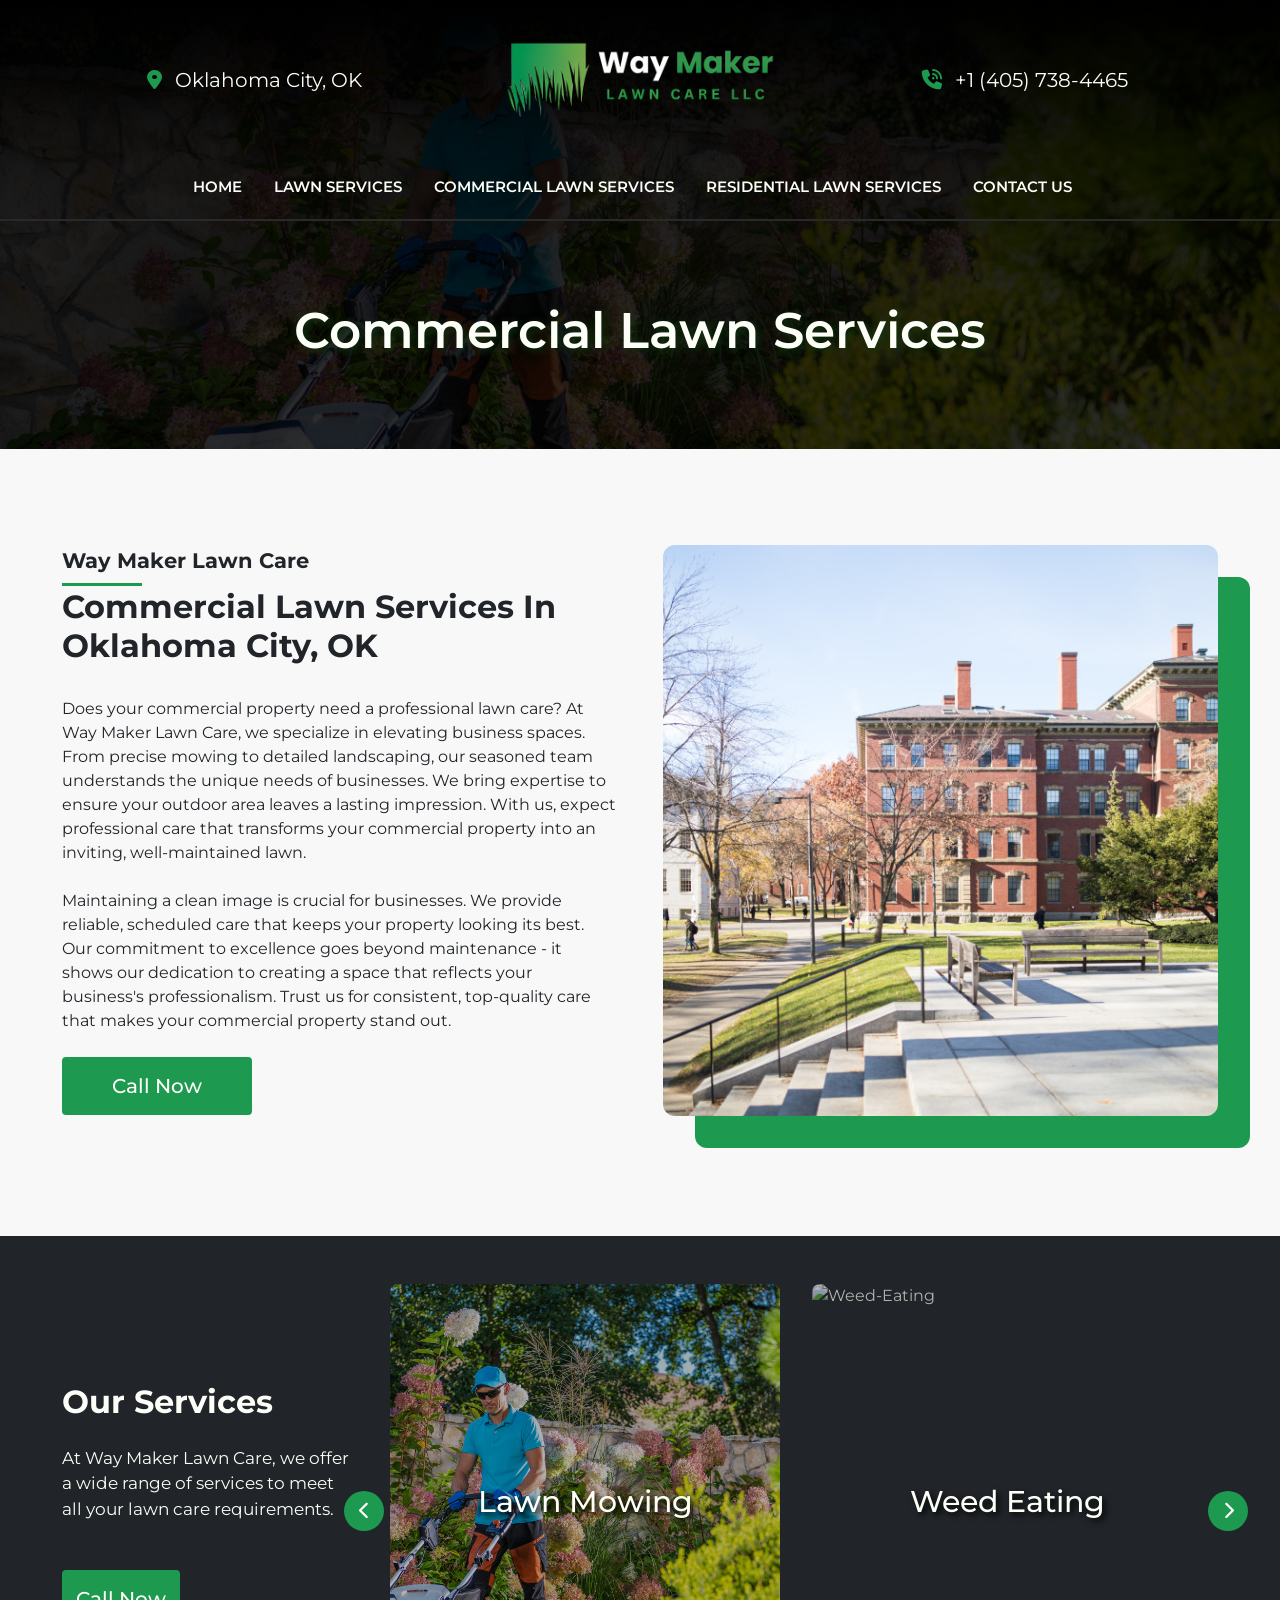
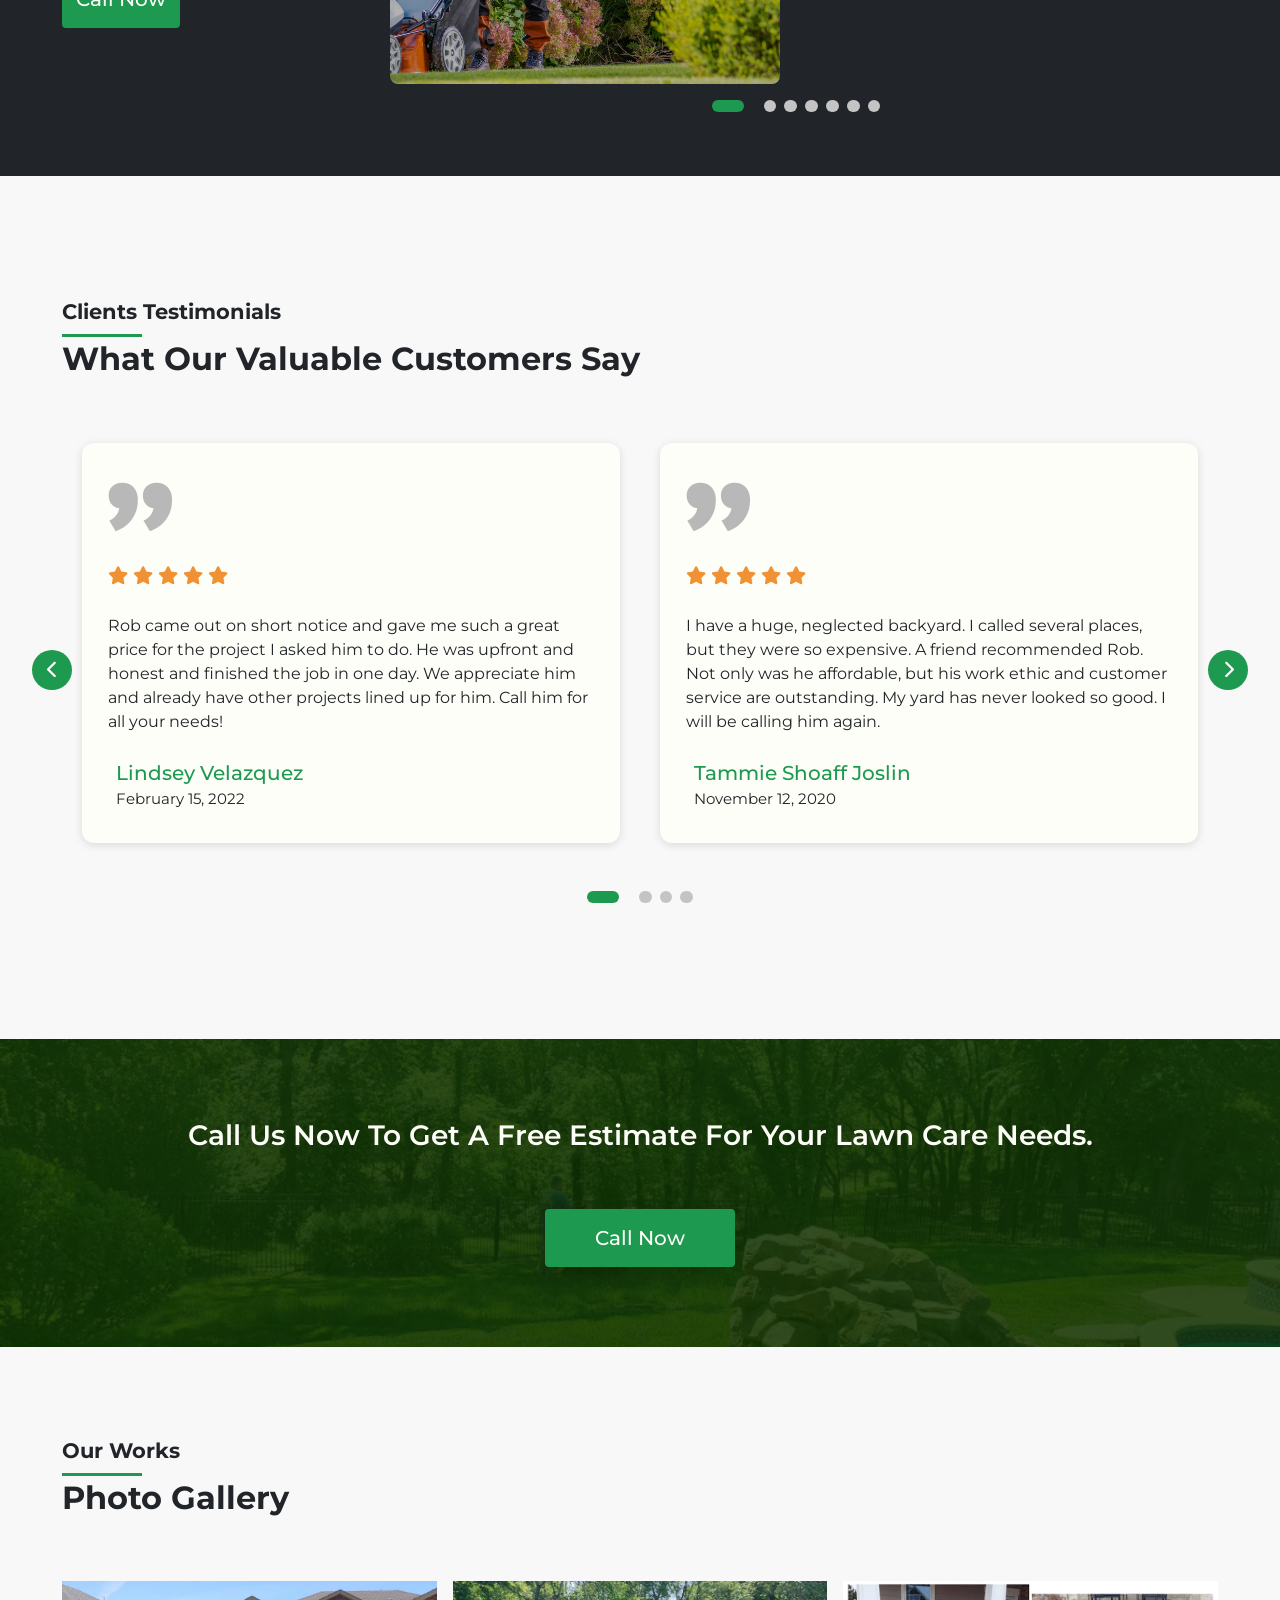
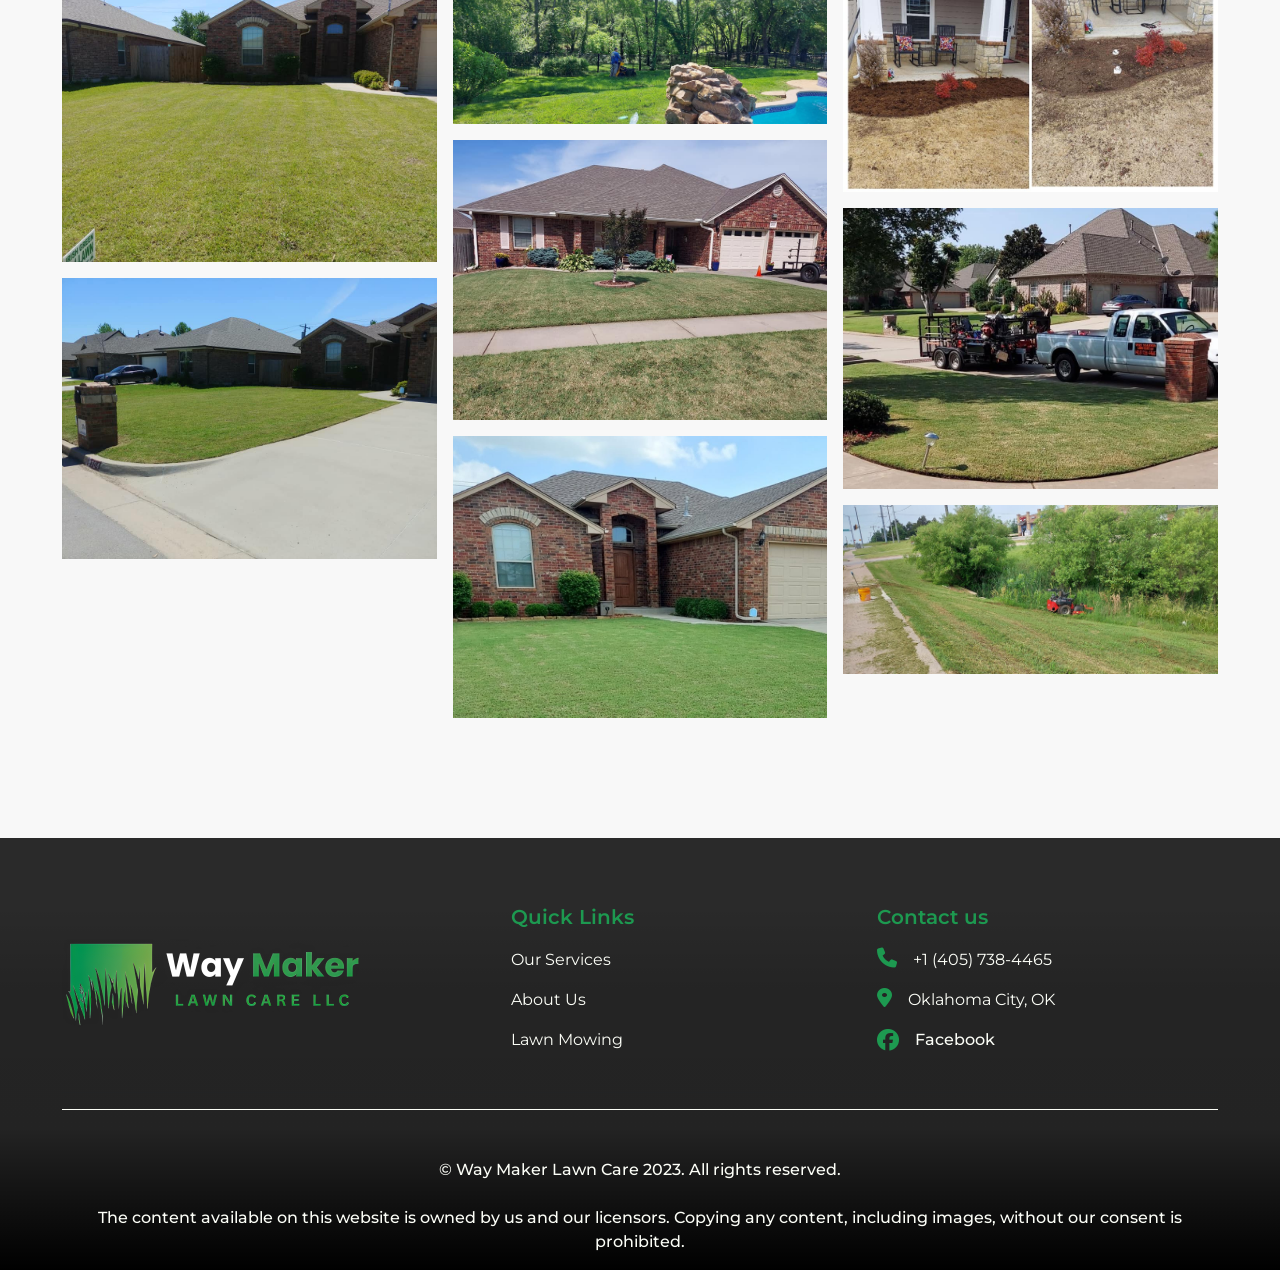
==== commit bdc69391: "fix: seo optimized" ====
--- a/commerical-lawn-services-oklahoma-city.html
+++ b/commerical-lawn-services-oklahoma-city.html
@@ -7,7 +7,7 @@
     <meta name="viewport" content="width=device-width, initial-scale=1 maximum-scale=1.0, user-scalable=no">
     <title>Commercial Lawn Services | Way Maker Lawn Care</title>
 
-    <meta name="description" content="Discover top-notch commercial lawn services in Oklahoma City with Way Maker Lawn Care. Our expert team specializes in tailored solutions for businesses, ensuring inviting and well-maintained outdoor spaces. Trust us to keep your commercial property looking its best.">
+    <meta name="description" content="Discover top-notch commercial lawn services in Oklahoma City with Way Maker Lawn Care. Our expert team specializes in tailored solutions for businesses, ensuring inviting and well-maintained outdoor spaces.">
     <meta name="keywords" content="commercial lawn services, Oklahoma City, business lawn care, professional landscaping, commercial property maintenance">
     
     <meta name="format-detection" content="telephone=no">
--- a/css/index.css
+++ b/css/index.css
@@ -1084,7 +1084,7 @@
   box-shadow: rgba(99, 99, 99, 0.2) 0px 2px 8px 0px;
   border-radius: 12px;
   background-color: var(--white);
-  min-height: 320px;
+  min-height: 370px;
 }
 
 .testimonials .testimonial-slider .column .quote {
